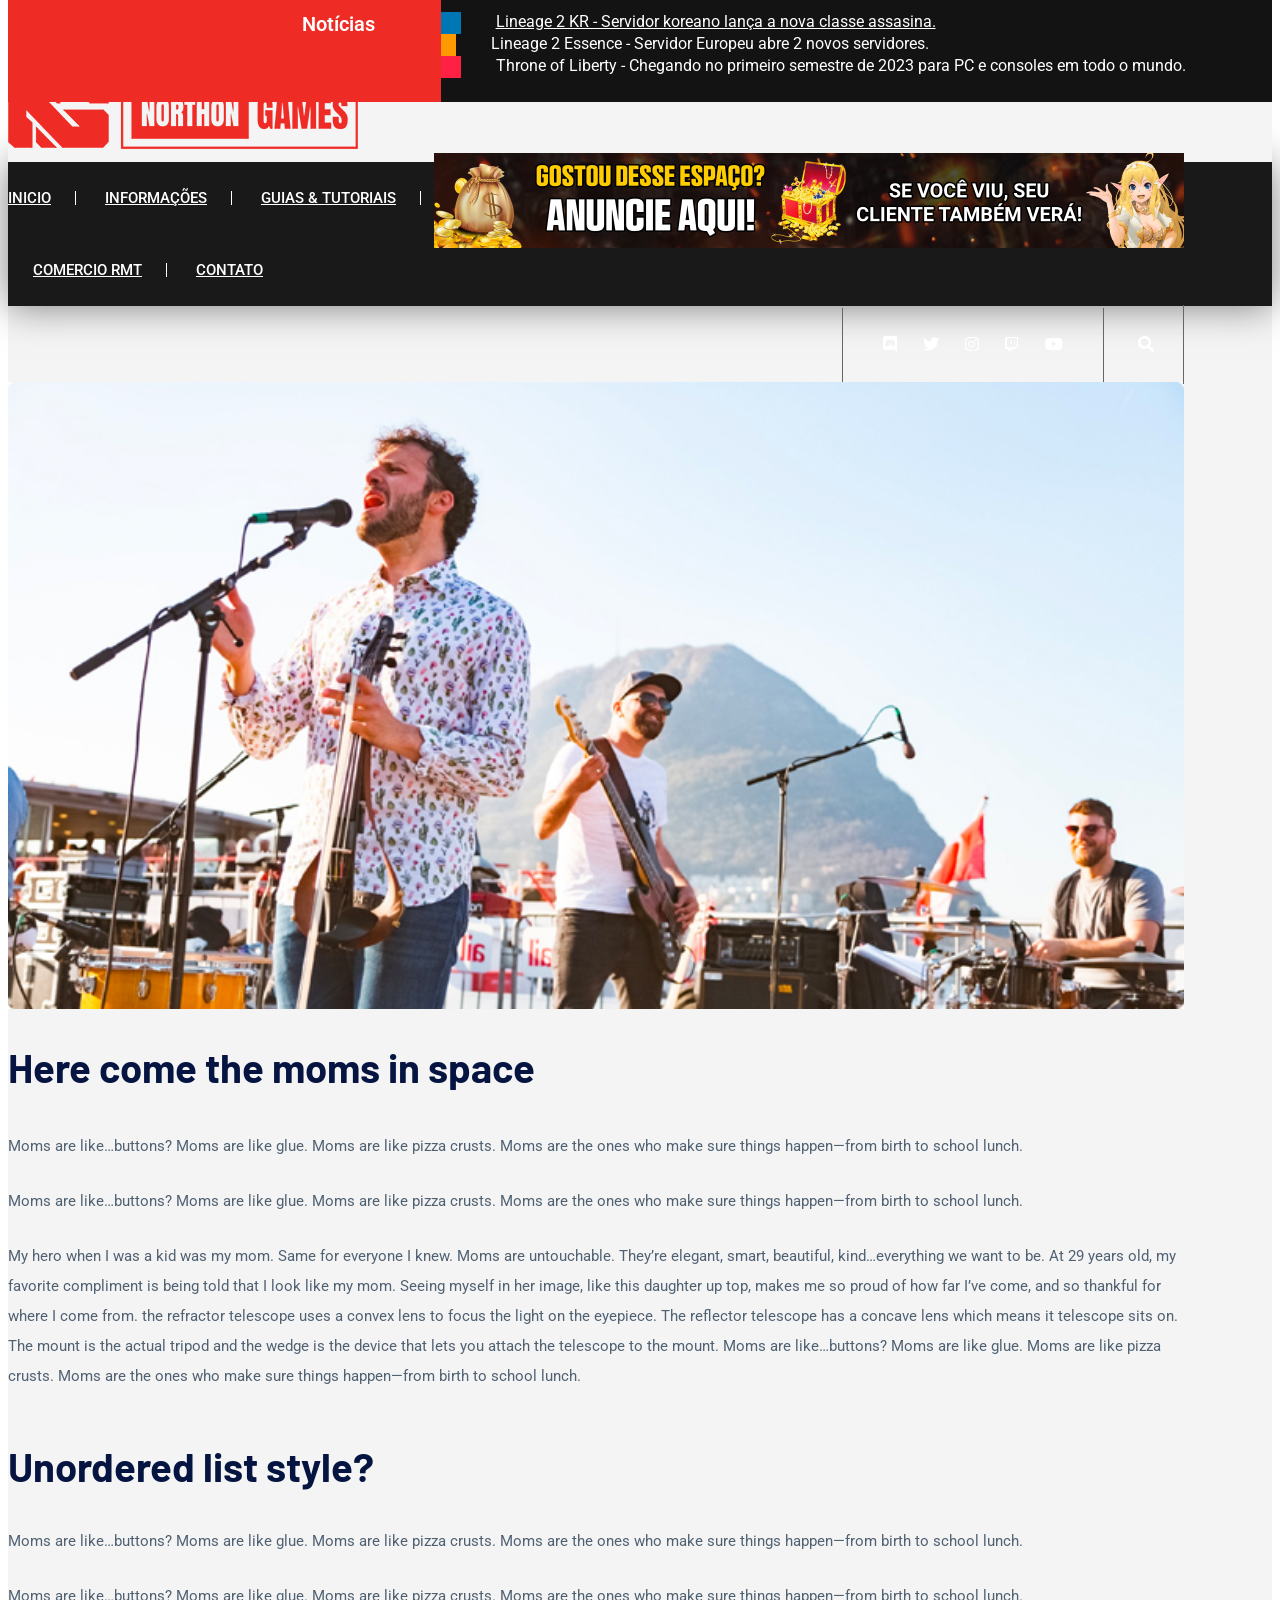
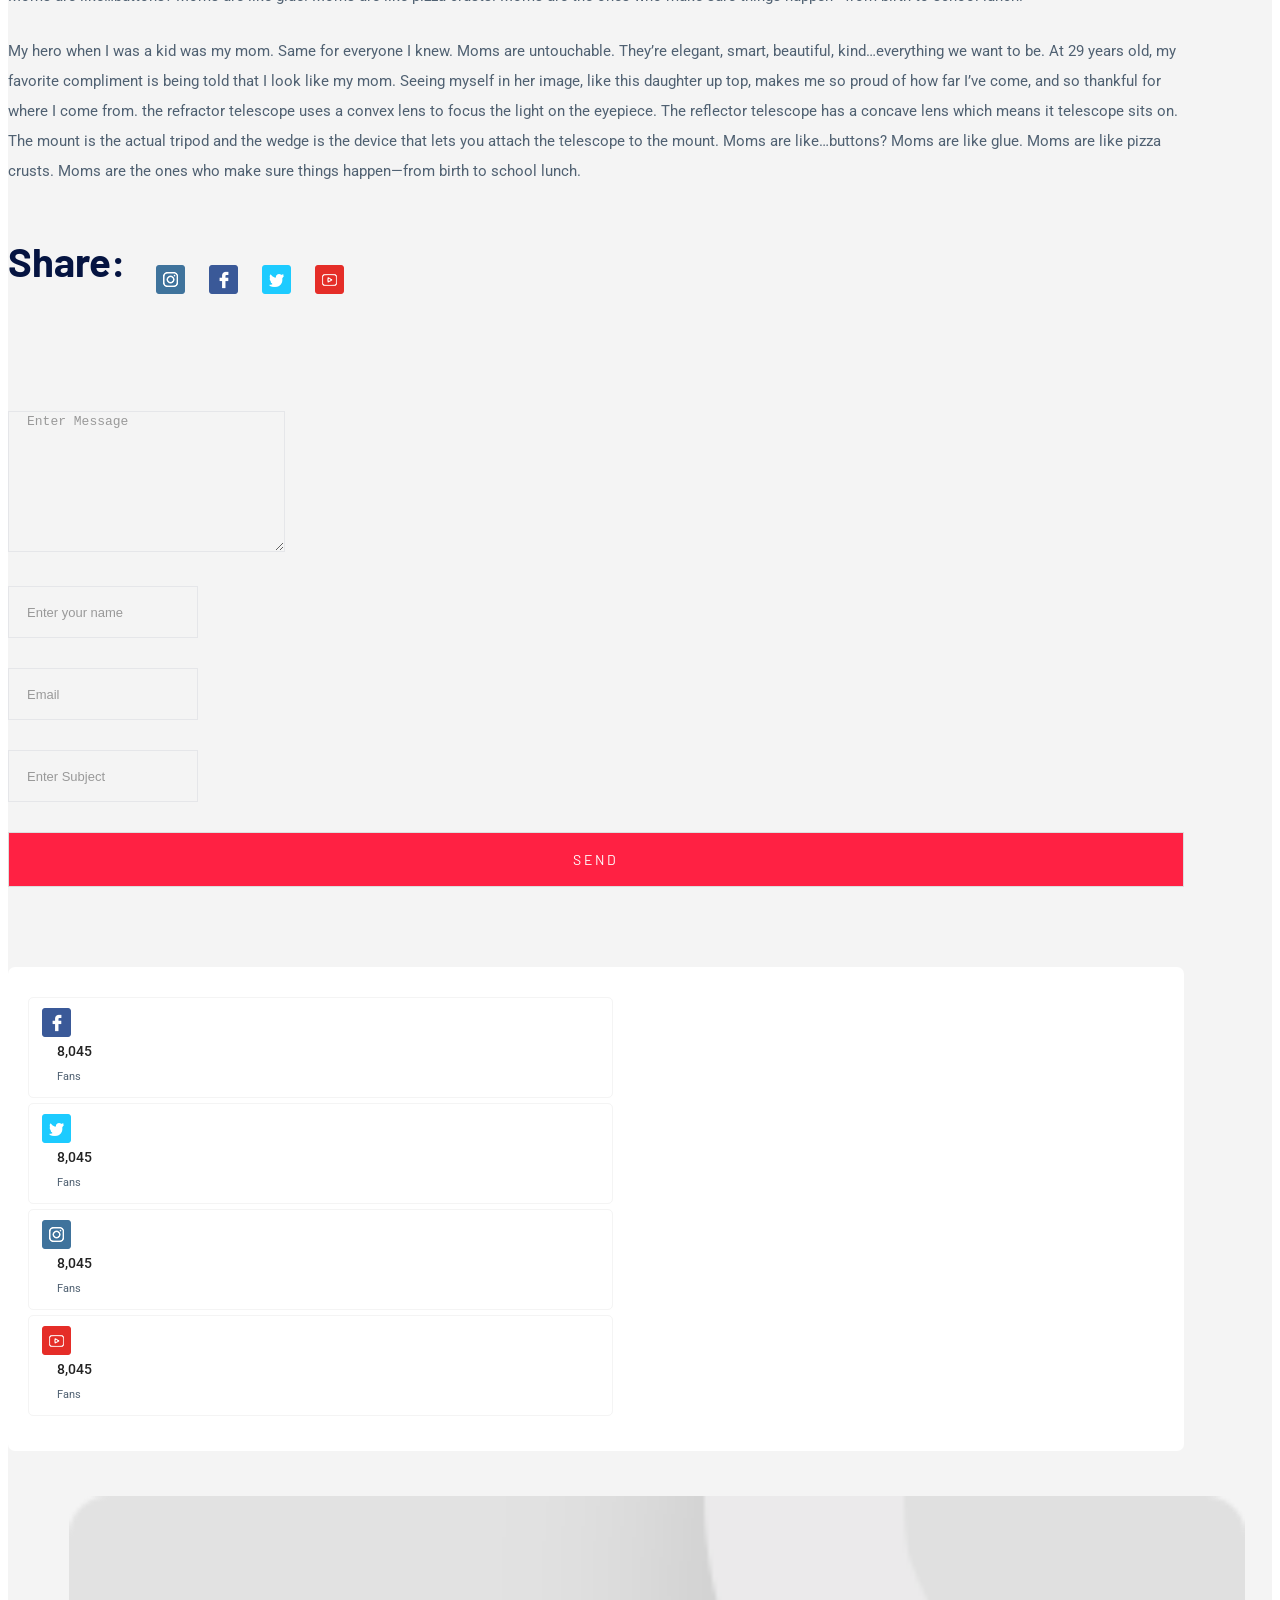
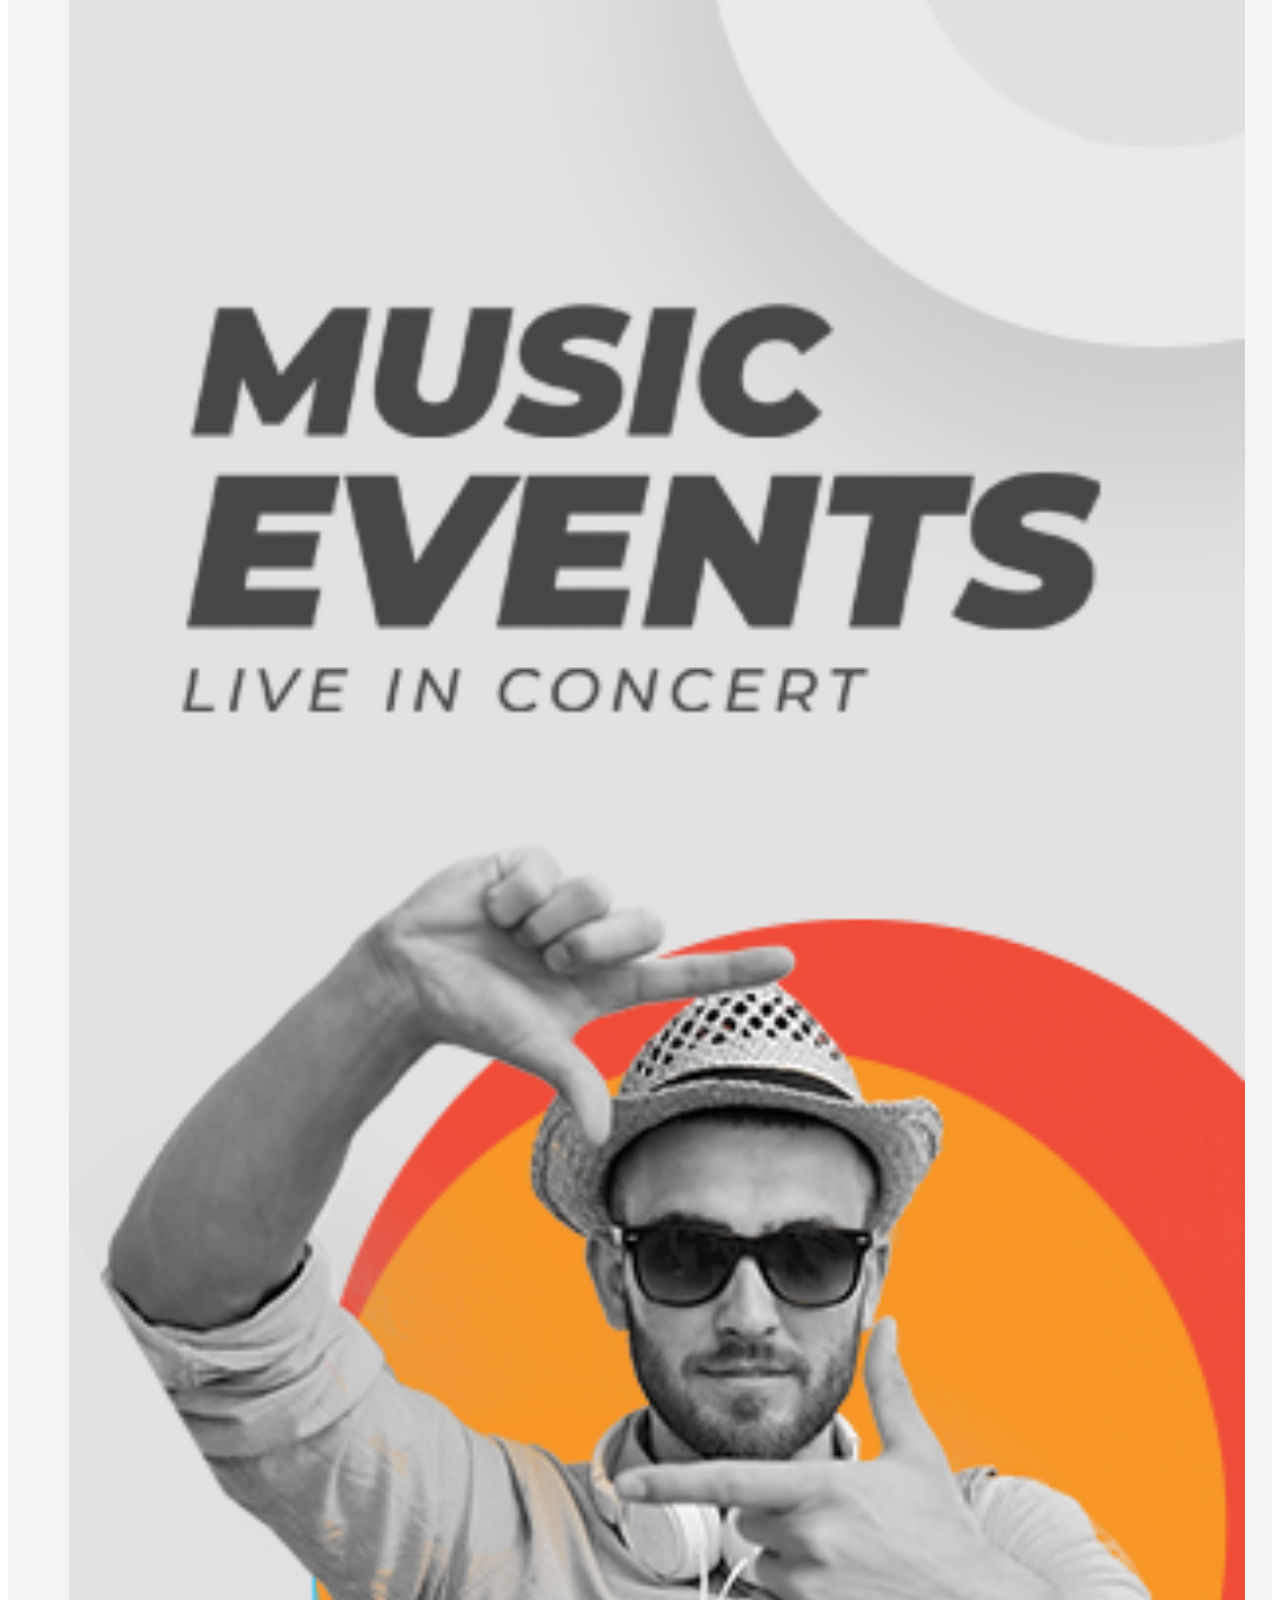
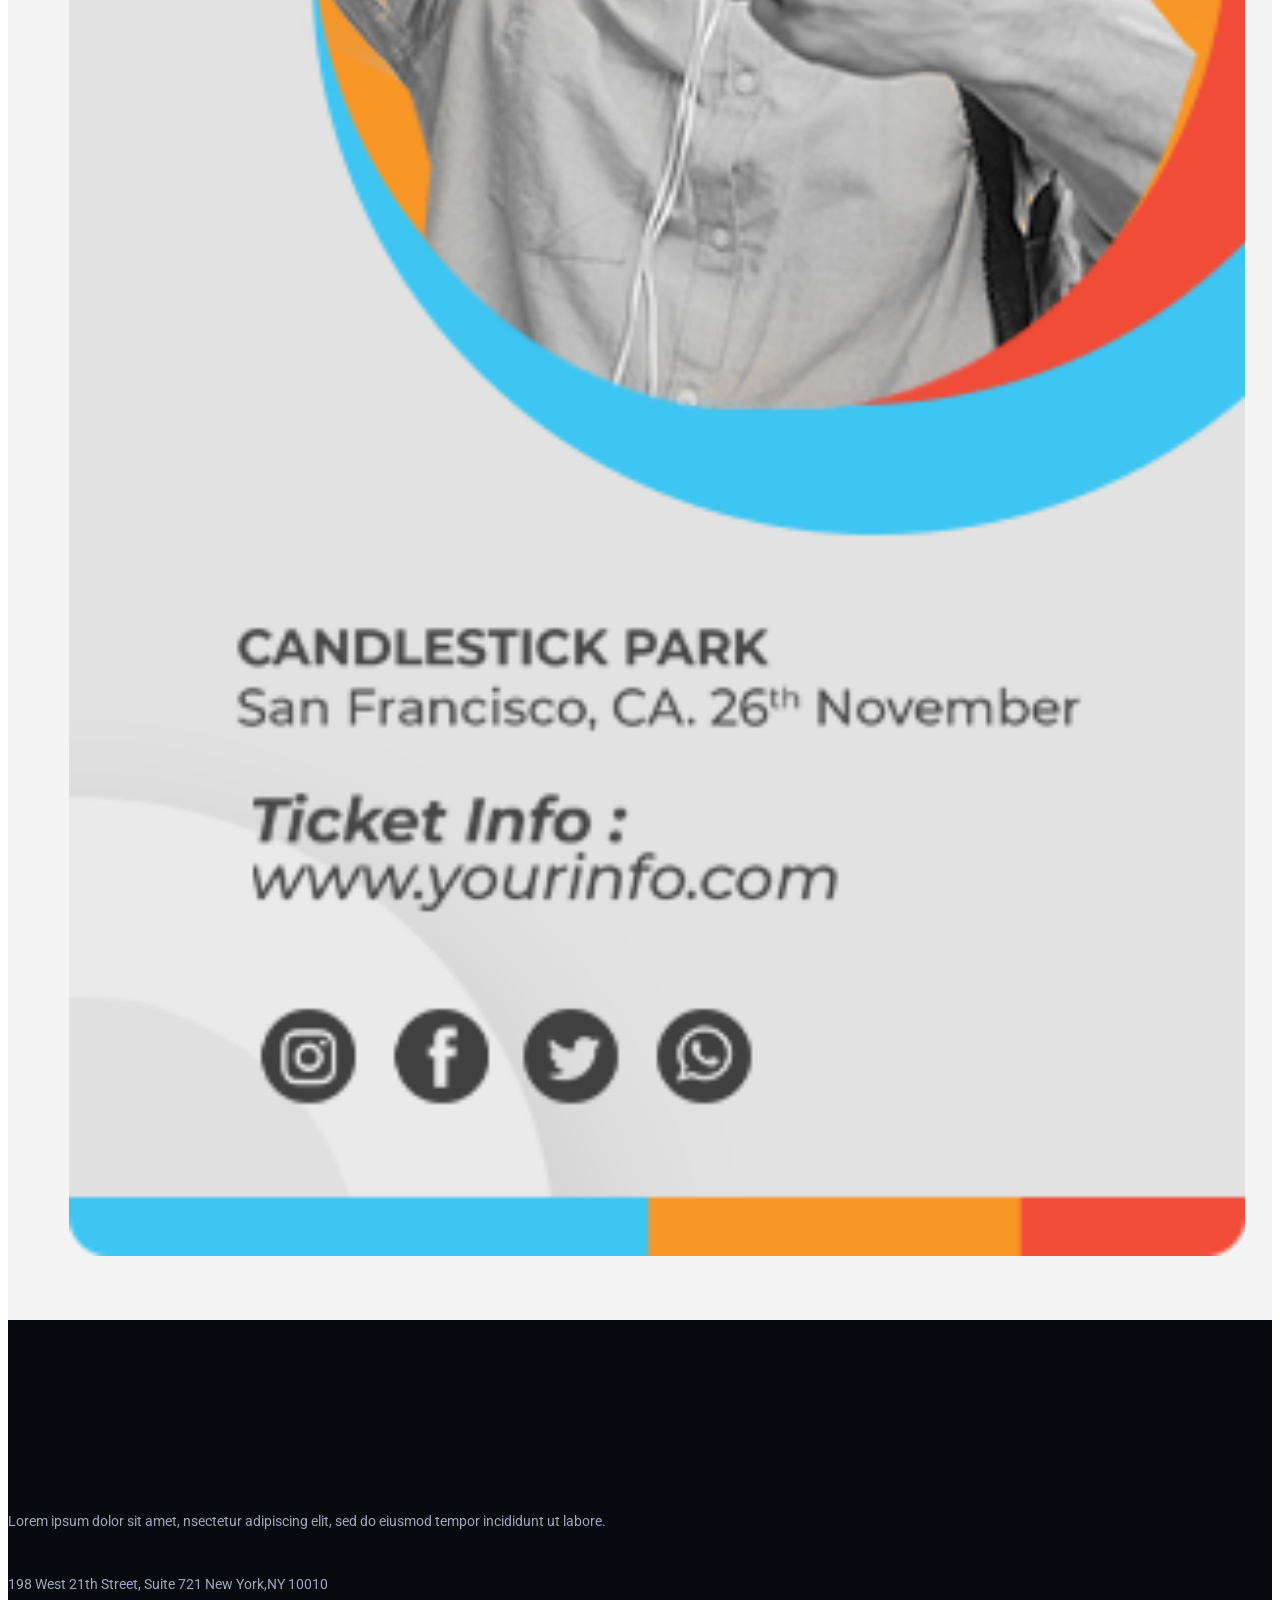
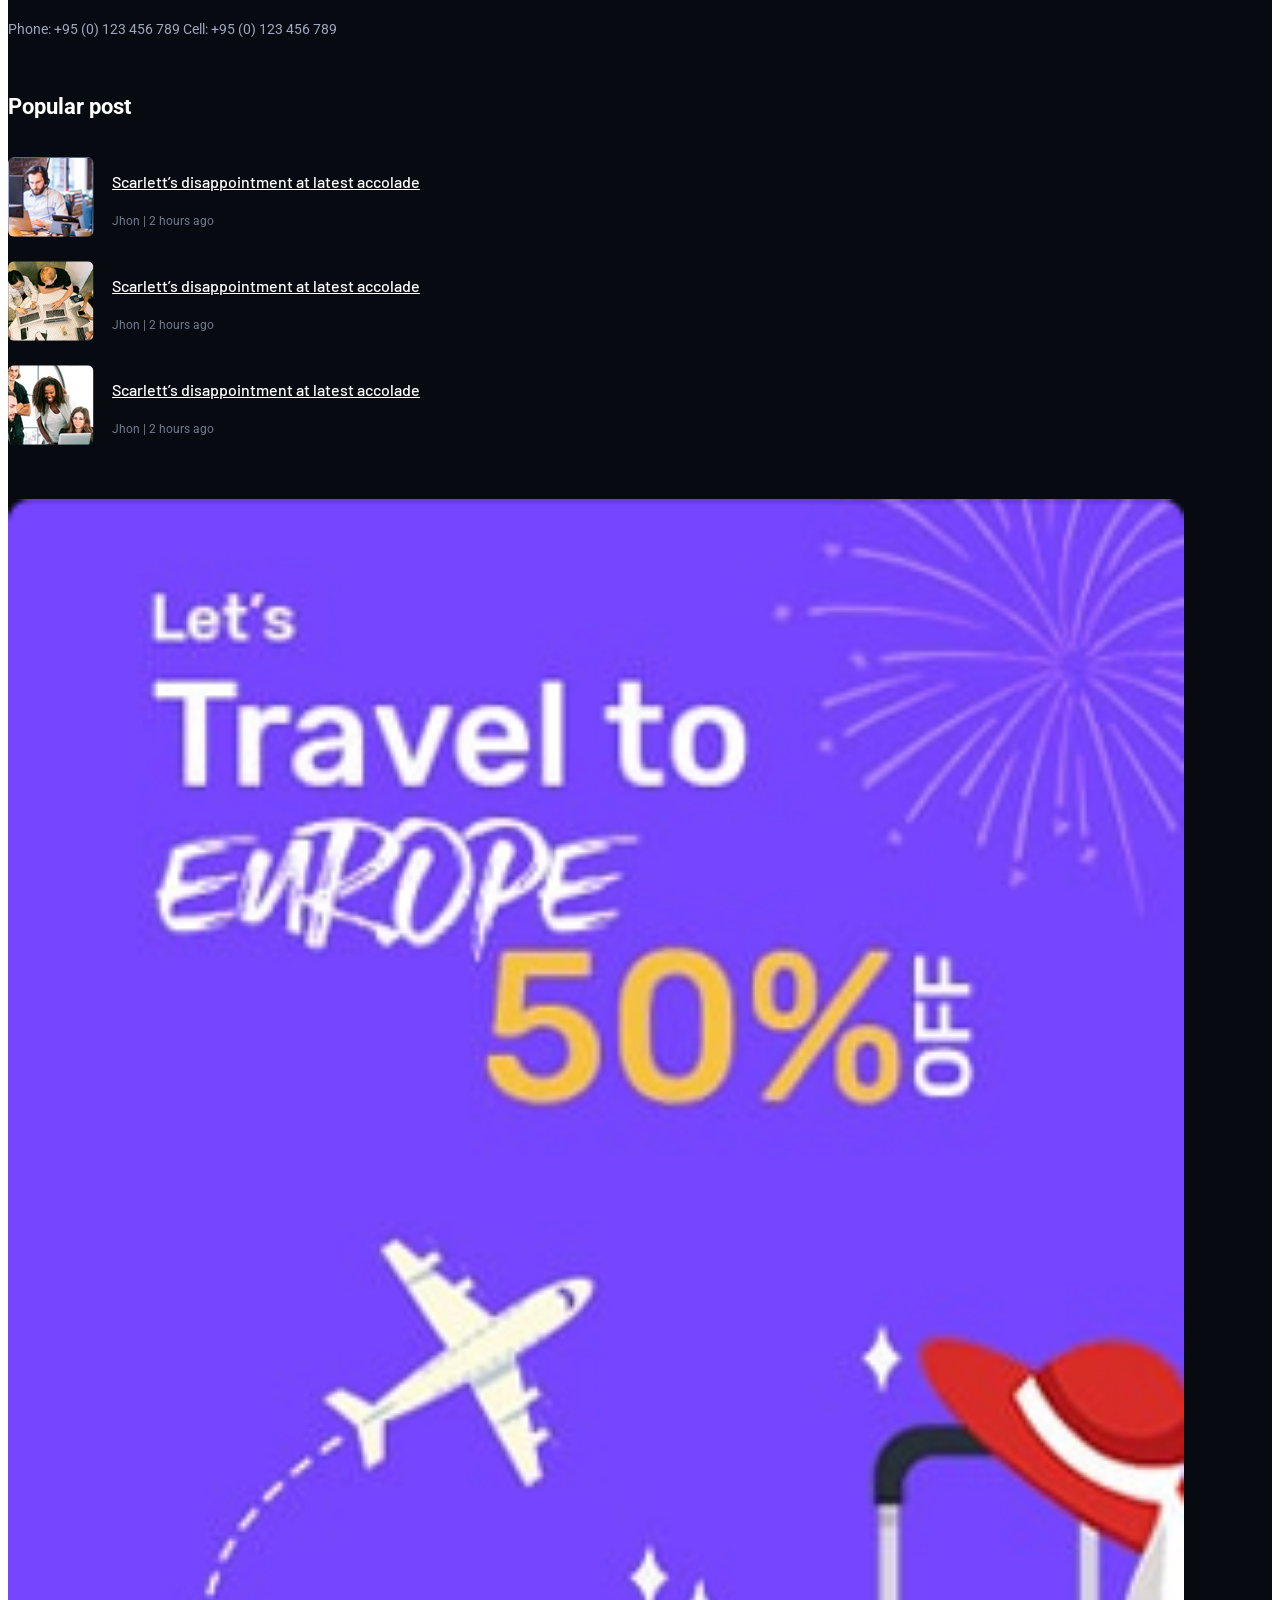
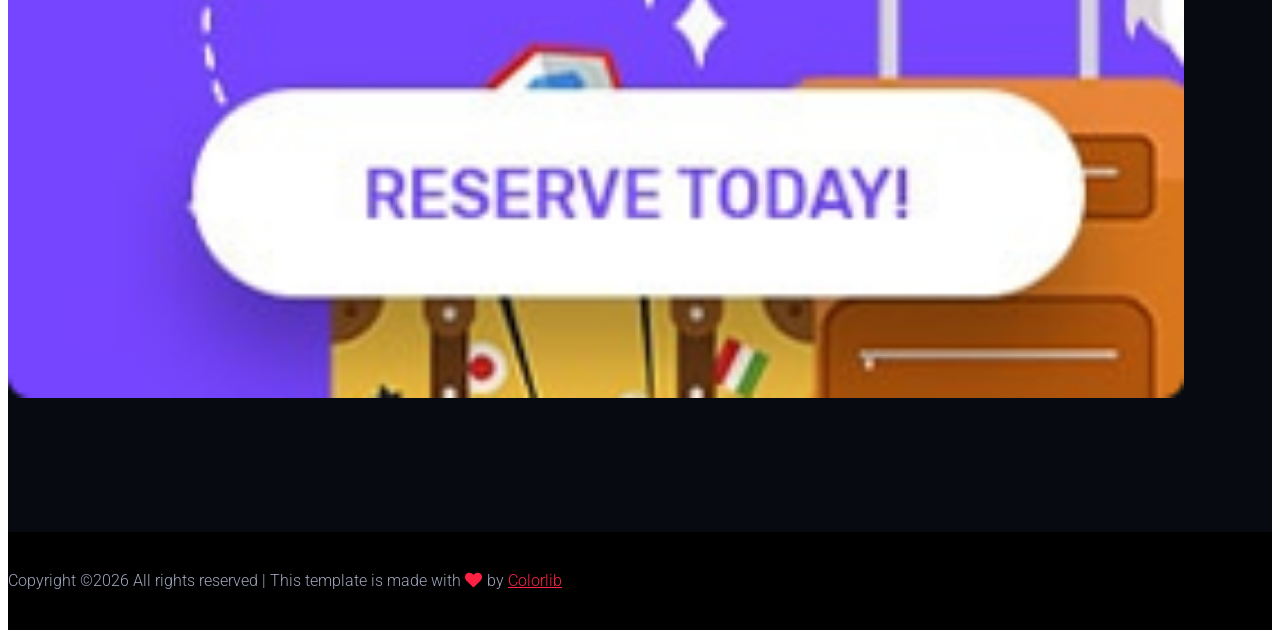
==== amazon_news.html @ 31cd8a16 "update" ====
<!doctype html>
<html class="no-js" lang="zxx">
<head>
    <meta charset="utf-8">
    <meta http-equiv="x-ua-compatible" content="ie=edge">
    <title>NorthonGames</title>
    <meta name="description" content="">
    <meta name="viewport" content="width=device-width, initial-scale=1">
    <link rel="manifest" href="site.webmanifest">
    <link rel="shortcut icon" type="image/x-icon" href="assets/img/favicon1.ico">

    <!-- CSS here -->
    <link rel="stylesheet" href="assets/css/bootstrap.min.css">
    <link rel="stylesheet" href="assets/css/owl.carousel.min.css">
    <link rel="stylesheet" href="assets/css/ticker-style.css">
    <link rel="stylesheet" href="assets/css/flaticon.css">
    <link rel="stylesheet" href="assets/css/slicknav.css">
    <link rel="stylesheet" href="assets/css/animate.min.css">
    <link rel="stylesheet" href="assets/css/magnific-popup.css">
    <link rel="stylesheet" href="assets/css/fontawesome-all.min.css">
    <link rel="stylesheet" href="assets/css/themify-icons.css">
    <link rel="stylesheet" href="assets/css/slick.css">
    <link rel="stylesheet" href="assets/css/nice-select.css">
    <link rel="stylesheet" href="assets/css/style.css">
    <link rel="stylesheet" href="assets/css/displaynews.css">
</head>

<body>   

<header> 

    <!-- Header Start -->
    <div class="header-area">
        <div class="main-header ">
             <!-- LDisplay News -->
<div class="displaynews">
	<div class="latest-news-section">
		<div class="ln-title">Notícias</div>
		<div class="news-ticker">
			<div class="news-ticker-contant">

				<div class="nt-item">
                <span class="new">NCSoft
                </span><a href="https://lineage2.plaync.com/update/history/2022/221019_update#section1-1" target="_blank">Lineage 2 KR - Servidor koreano lança a nova classe assasina.</a>
            
            </div>

				<div class="nt-item">
                <span class="strategy">4Game
                </span>Lineage 2 Essence - Servidor Europeu abre 2 novos servidores.
                 </div>

				<div class="nt-item">
                <span class="racing">Outros                    
                </span>Throne of Liberty - Chegando no primeiro semestre de 2023 para PC e consoles em todo o mundo. </div>
			</div>
		</div>
	</div>
	</div>
	<!-- Latest news section end -->
    <br><br>
    
            <div class="header-top black-bg d-none d-sm-block">
                <div class="container">
                    <div class="col-xl-12">
                        <div class="row d-flex justify-content-between align-items-center">
                            <div class="header-info-left">                    

                            </div>
                            <div class="header-info-right">
                                
                            </div>
                        </div>
                    </div>
                </div>
            </div>
            <div class="header-mid gray-bg">
                <div class="container">
                    <div class="row d-flex align-items-center">
                        <!-- Logo -->
                        <div class="col-xl-3 col-lg-3 col-md-3 d-none d-md-block">
                            <div class="logo">
                                <a href="index.html"><img src="assets/img/logo/logo.png" alt=""></a>
                            </div>
                        </div>
                        <div class="col-xl-9 col-lg-9 col-md-9">
                            <div class="header-banner f-right ">
                                <img src="assets/img/gallery/header_card.png" alt="">
                            </div>
                        </div>
                    </div>
                </div>
            </div>
            <div class="header-bottom header-sticky">
                <div class="container">
                    <div class="row align-items-center">
                        <div class="col-xl-8 col-lg-8 col-md-12 header-flex">
                            <!-- sticky -->
                            <div class="sticky-logo">
                                <a href="index.html"><img src="assets/img/logo/logo.png" alt=""></a>
                            </div>
                            <!-- Main-menu -->
                            <div class="main-menu d-none d-md-block">
                                <nav>                  
                                    <ul id="navigation">
                                        <li><a href="index.html">INICIO</a></li>
                                        <li><a href="#informacoes">INFORMAÇÕES</a></li>

                                        <li><a href="latest_news.html">Guias & Tutoriais</a>
                                            <ul class="submenu">
                                                <li><a href="blog.html">ADEN - NA</a></li>
                                                <li><a href="blog_details.html">ESSENCE - EU</a></li>
                                                
                                            </ul>
                                        </li>

                                        <li><a href="#">COMERCIO RMT</a>
                                            <ul class="submenu">
                                                <li><a href="blog.html">SERVIDOR - NA</a></li>
                                                <li><a href="blog_details.html">SERVIDOR - EU</a></li>
                                                <li><a href="elements.html">OUTROS JOGOS</a></li>
                                            </ul>
                                        </li>
                                        <li><a href="contact.html">CONTATO</a></li>
                                    </ul>
                                </nav>
                            </div>
                        </div>             
                        <div class="col-xl-4 col-lg-4 col-md-4">
                            <div class="header-right f-right d-none d-lg-block">
                                <!-- Heder social -->
                                <ul class="header-social">   
                                    <li><a href="https://discord.gg/KXCU8fYH" target="_blank" title="Discord"><i class="fab fa-discord"></i></a></li>

                                    <li><a href="https://twitter.com/nortonlivegames" target="_blank" title="Twitter"><i class="fab fa-twitter"></i></a></li>
                                    <li><a href="https://www.instagram.com/northon_games/" target="_blank" title="Instagram"><i class="fab fa-instagram"></i></a></li>

                                    <li><a href="https://www.twitch.tv/northongames" target="_blank" title="Twitch"><i class="fab  fa-twitch"></i></a></li>
                                    <li> <a href="https://www.youtube.com/@northongames" target="_blank" title="YouTube"><i class="fab fa-youtube"></i></a></li>
                                </ul>
                                <!-- Search Nav -->
                                <div class="nav-search search-switch">
                                    <i class="fa fa-search" title="Busca Desativada"></i>
                                </div>
                            </div>
                        </div>
                        <!-- Mobile Menu -->
                        <div class="col-12">
                            <div class="mobile_menu d-block d-md-none"></div>
                        </div>
                    </div>
                </div>
            </div>
        </div>
    </div>
    <!-- Header End -->
</header>
<main>
    <!-- About US Start -->
    <div class="about-area2 gray-bg pt-60 pb-60">
        <div class="container">
                <div class="row">
                    <div class="col-lg-8">
                        <!-- Trending Tittle -->
                        <div class="about-right mb-90">
                            <div class="about-img">
                                <img src="assets/img/trending/trending_top.jpg" alt="">
                            </div>
                            <div class="heading-news mb-30 pt-30">
                                <h3>Here come the moms in space</h3>
                            </div>
                            <div class="about-prea">
                                <p class="about-pera1 mb-25">Moms are like…buttons? Moms are like glue. Moms are like pizza crusts. Moms are the ones who make sure things happen—from birth to school lunch.</p>
                                <p class="about-pera1 mb-25">Moms are like…buttons? Moms are like glue. Moms are like pizza crusts. Moms are the ones who make sure things happen—from birth to school lunch.</p>
                                <p class="about-pera1 mb-25">
                                    My hero when I was a kid was my mom. Same for everyone I knew. Moms are untouchable. They’re elegant, smart, beautiful, kind…everything we want to be. At 29 years old, my favorite compliment is being told that I look like my mom. Seeing myself in her image, like this daughter up top, makes me so proud of how far I’ve come, and so thankful for where I come from.
                                    the refractor telescope uses a convex lens to focus the light on the eyepiece.
                                    The reflector telescope has a concave lens which means it telescope sits on. The mount is the actual tripod and the wedge is the device that lets you attach the telescope to the mount.
                                    Moms are like…buttons? Moms are like glue. Moms are like pizza crusts. Moms are the ones who make sure things happen—from birth to school lunch.</p>
                            </div> 
                            <div class="section-tittle mb-30 pt-30">
                                <h3>Unordered list style?</h3>
                            </div>
                            <div class="about-prea">
                                <p class="about-pera1 mb-25">Moms are like…buttons? Moms are like glue. Moms are like pizza crusts. Moms are the ones who make sure things happen—from birth to school lunch.</p>
                                <p class="about-pera1 mb-25">Moms are like…buttons? Moms are like glue. Moms are like pizza crusts. Moms are the ones who make sure things happen—from birth to school lunch.</p>
                                <p class="about-pera1 mb-25">
                                    My hero when I was a kid was my mom. Same for everyone I knew. Moms are untouchable. They’re elegant, smart, beautiful, kind…everything we want to be. At 29 years old, my favorite compliment is being told that I look like my mom. Seeing myself in her image, like this daughter up top, makes me so proud of how far I’ve come, and so thankful for where I come from.
                                    the refractor telescope uses a convex lens to focus the light on the eyepiece.
                                    The reflector telescope has a concave lens which means it telescope sits on. The mount is the actual tripod and the wedge is the device that lets you attach the telescope to the mount.
                                    Moms are like…buttons? Moms are like glue. Moms are like pizza crusts. Moms are the ones who make sure things happen—from birth to school lunch.</p>
                            </div>
                            <div class="social-share pt-30">
                                <div class="section-tittle">
                                    <h3 class="mr-20">Share:</h3>
                                    <ul>
                                        <li><a href="#"><img src="assets/img/news/icon-ins.png" alt=""></a></li>
                                        <li><a href="#"><img src="assets/img/news/icon-fb.png" alt=""></a></li>
                                        <li><a href="#"><img src="assets/img/news/icon-tw.png" alt=""></a></li>
                                        <li><a href="#"><img src="assets/img/news/icon-yo.png" alt=""></a></li>
                                    </ul>
                                </div>
                            </div>
                        </div>
                        <!-- From -->
                        <div class="row">
                            <div class="col-lg-8">
                                <form class="form-contact contact_form mb-80" action="contact_process.php" method="post" id="contactForm" novalidate="novalidate">
                                    <div class="row">
                                        <div class="col-12">
                                            <div class="form-group">
                                                <textarea class="form-control w-100 error" name="message" id="message" cols="30" rows="9" onfocus="this.placeholder = ''" onblur="this.placeholder = 'Enter Message'" placeholder="Enter Message"></textarea>
                                            </div>
                                        </div>
                                        <div class="col-sm-6">
                                            <div class="form-group">
                                                <input class="form-control error" name="name" id="name" type="text" onfocus="this.placeholder = ''" onblur="this.placeholder = 'Enter your name'" placeholder="Enter your name">
                                            </div>
                                        </div>
                                        <div class="col-sm-6">
                                            <div class="form-group">
                                                <input class="form-control error" name="email" id="email" type="email" onfocus="this.placeholder = ''" onblur="this.placeholder = 'Enter email address'" placeholder="Email">
                                            </div>
                                        </div>
                                        <div class="col-12">
                                            <div class="form-group">
                                                <input class="form-control error" name="subject" id="subject" type="text" onfocus="this.placeholder = ''" onblur="this.placeholder = 'Enter Subject'" placeholder="Enter Subject">
                                            </div>
                                        </div>
                                    </div>
                                    <div class="form-group mt-3">
                                        <button type="submit" class="button button-contactForm boxed-btn boxed-btn2">Send</button>
                                    </div>
                                </form>
                            </div>
                        </div>
                    </div>
                    <div class="col-lg-4">
                        <!-- Flow Socail -->
                        <div class="single-follow mb-45">
                            <div class="single-box">
                                <div class="follow-us d-flex align-items-center">
                                    <div class="follow-social">
                                        <a href="#"><img src="assets/img/news/icon-fb.png" alt=""></a>
                                    </div>
                                    <div class="follow-count">  
                                        <span>8,045</span>
                                        <p>Fans</p>
                                    </div>
                                </div> 
                                <div class="follow-us d-flex align-items-center">
                                    <div class="follow-social">
                                        <a href="#"><img src="assets/img/news/icon-tw.png" alt=""></a>
                                    </div>
                                    <div class="follow-count">
                                        <span>8,045</span>
                                        <p>Fans</p>
                                    </div>
                                </div>
                                    <div class="follow-us d-flex align-items-center">
                                    <div class="follow-social">
                                        <a href="#"><img src="assets/img/news/icon-ins.png" alt=""></a>
                                    </div>
                                    <div class="follow-count">
                                        <span>8,045</span>
                                        <p>Fans</p>
                                    </div>
                                </div>
                                <div class="follow-us d-flex align-items-center">
                                    <div class="follow-social">
                                        <a href="#"><img src="assets/img/news/icon-yo.png" alt=""></a>
                                    </div>
                                    <div class="follow-count">
                                        <span>8,045</span>
                                        <p>Fans</p>
                                    </div>
                                </div>
                            </div>
                        </div>
                        <!-- New Poster -->
                        <div class="news-poster d-none d-lg-block">
                            <img src="assets/img/news/news_card.jpg" alt="">
                        </div>
                    </div>
                </div>
        </div>
    </div>
    <!-- About US End -->
</main>
<footer>
    <!-- Footer Start-->
    <div class="footer-main footer-bg">
        <div class="footer-area footer-padding">
            <div class="container">
                <div class="row d-flex justify-content-between">
                    <div class="col-xl-3 col-lg-3 col-md-5 col-sm-8">
                        <div class="single-footer-caption mb-50">
                            <div class="single-footer-caption mb-30">
                                <!-- logo -->
                                <div class="footer-logo">
                                    <a href="index.html"><img src="assets/img/logo/logo2_footer.png" alt=""></a>
                                </div>
                                <div class="footer-tittle">
                                    <div class="footer-pera">
                                        <p class="info1">Lorem ipsum dolor sit amet, nsectetur adipiscing elit, sed do eiusmod tempor incididunt ut labore.</p>
                                        <p class="info2">198 West 21th Street, Suite 721 New York,NY 10010</p>
                                        <p class="info2">Phone: +95 (0) 123 456 789 Cell: +95 (0) 123 456 789</p>
                                </div>
                                </div>
                            </div>
                        </div>
                    </div>
                    <div class="col-xl-4 col-lg-4 col-md-5 col-sm-7">
                        <div class="single-footer-caption mb-50">
                            <div class="footer-tittle">
                                <h4>Popular post</h4>
                            </div>
                            <!-- Popular post -->
                            <div class="whats-right-single mb-20">
                                <div class="whats-right-img">
                                    <img src="assets/img/gallery/footer_post1.png" alt="">
                                </div>
                                <div class="whats-right-cap">
                                    <h4><a href="details.html">Scarlett’s disappointment at latest accolade</a></h4>
                                    <p>Jhon  |  2 hours ago</p> 
                                </div>
                            </div>
                            <!-- Popular post -->
                            <div class="whats-right-single mb-20">
                                <div class="whats-right-img">
                                    <img src="assets/img/gallery/footer_post2.png" alt="">
                                </div>
                                <div class="whats-right-cap">
                                    <h4><a href="details.html">Scarlett’s disappointment at latest accolade</a></h4>
                                    <p>Jhon  |  2 hours ago</p> 
                                </div>
                            </div>
                            <!-- Popular post -->
                            <div class="whats-right-single mb-20">
                                <div class="whats-right-img">
                                    <img src="assets/img/gallery/footer_post3.png" alt="">
                                </div>
                                <div class="whats-right-cap">
                                    <h4><a href="details.html">Scarlett’s disappointment at latest accolade</a></h4>
                                    <p>Jhon  |  2 hours ago</p> 
                                </div>
                            </div>
                        </div>
                    </div>
                    <div class="col-xl-3 col-lg-3 col-md-5 col-sm-7">
                        <div class="single-footer-caption mb-50">
                            <div class="banner">
                                <img src="assets/img/gallery/body_card4.png" alt="">
                            </div>
                        </div>
                    </div>
                </div>
            </div>
        </div>
        <!-- footer-bottom aera -->
        <div class="footer-bottom-area footer-bg">
            <div class="container">
                <div class="footer-border">
                        <div class="row d-flex align-items-center">
                            <div class="col-xl-12 ">
                                <div class="footer-copy-right text-center">
                                    <p><!-- Link back to Colorlib can't be removed. Template is licensed under CC BY 3.0. -->
  Copyright &copy;<script>document.write(new Date().getFullYear());</script> All rights reserved | This template is made with <i class="fa fa-heart" aria-hidden="true"></i> by <a href="https://colorlib.com" target="_blank">Colorlib</a>
  <!-- Link back to Colorlib can't be removed. Template is licensed under CC BY 3.0. --></p>
                                </div>
                            </div>
                        </div>
                </div>
            </div>
        </div>
    </div>
    <!-- Footer End-->
</footer>
<!-- Search model Begin -->
<div class="search-model-box">
    <div class="d-flex align-items-center h-100 justify-content-center">
        <div class="search-close-btn">+</div>
        <form class="search-model-form">
            <input type="text" id="search-input" placeholder="Searching key.....">
        </form>
    </div>
</div>
<!-- Search model end -->

<!-- JS here -->

    <script src="./assets/js/vendor/modernizr-3.5.0.min.js"></script>
    <!-- Jquery, Popper, Bootstrap -->
    <script src="./assets/js/vendor/jquery-1.12.4.min.js"></script>
    <script src="./assets/js/popper.min.js"></script>
    <script src="./assets/js/bootstrap.min.js"></script>
    <!-- Jquery Mobile Menu -->
    <script src="./assets/js/jquery.slicknav.min.js"></script>

    <!-- Jquery Slick , Owl-Carousel Plugins -->
    <script src="./assets/js/owl.carousel.min.js"></script>
    <script src="./assets/js/slick.min.js"></script>
    <!-- Date Picker -->
    <script src="./assets/js/gijgo.min.js"></script>
    <!-- One Page, Animated-HeadLin -->
    <script src="./assets/js/wow.min.js"></script>
    <script src="./assets/js/animated.headline.js"></script>
    <script src="./assets/js/jquery.magnific-popup.js"></script>

    <!-- Scrollup, nice-select, sticky -->
    <script src="./assets/js/jquery.scrollUp.min.js"></script>
    <script src="./assets/js/jquery.nice-select.min.js"></script>
    <script src="./assets/js/jquery.sticky.js"></script>
    
    <!-- contact js -->
    <script src="./assets/js/contact.js"></script>
    <script src="./assets/js/jquery.form.js"></script>
    <script src="./assets/js/jquery.validate.min.js"></script>
    <script src="./assets/js/mail-script.js"></script>
    <script src="./assets/js/jquery.ajaxchimp.min.js"></script>
    
    <!-- Jquery Plugins, main Jquery -->	
    <script src="./assets/js/plugins.js"></script>
    <script src="./assets/js/main.js"></script>
    
</body>
</html>
---- assets/css/ticker-style.css ----
/* Ticker Styling */
.ticker-wrapper.has-js {
    margin: 0;
    padding: 0;
    width: 780px;
    height: 32px;
    display: block;
    -webkit-border-radius: 15px;
    -moz-border-radius: 15px;
    border-radius: 15px;
    background-color:inherit;
    font-size: inherit;
}
.ticker {
    width: 710px;
    height: 23px;
    display: block;
    position: relative;
    overflow: hidden;
    background-color: #fff;
    @media #{$xs}{
        width: 200px;
    }
}
.ticker-title {
padding-top: 9px;
color: #990000;
font-weight: bold;
background-color: #fff;
text-transform: capitalize;
}
.ticker-content {
    margin: 0px;
    /* padding-top: 9px; */
    position: absolute;
    color: #506172;
    font-weight: normal;
    background-color: #fff;
    overflow: hidden;
    white-space: nowrap;
    font-family: "Roboto",sans-serif;
    font-size: 16px;
}
.ticker-content:focus {
 none;
}
.ticker-content a {
text-decoration: none;
color: #1F527B;
}
.ticker-content a:hover {
text-decoration: underline;
color: #0D3059;
}
.ticker-swipe {
padding-top: 9px;
position: absolute;
top: 0px;
background-color: #fff;
display: block;
width: 800px;
height: 23px;
}
.ticker-swipe span {
margin-left: 1px;
background-color: #fff;
border-bottom: 1px solid #1F527B;
height: 12px;
width: 7px;
display: block;
}
.ticker-controls {
padding: 8px 0px 0px 0px;
list-style-type: none;
float: left;
}
.ticker-controls li {
padding: 0px;
margin-left: 5px;
float: left;
cursor: pointer;
height: 16px;
width: 16px;
display: block;
}

.ticker-controls li.jnt-play-pause {
background-image: url('../images/controls.png');
background-position: 32px 16px;
}
.ticker-controls li.jnt-play-pause.over {
background-position: 32px 32px;
}
.ticker-controls li.jnt-play-pause.down {
background-position: 32px 0px;
}
.ticker-controls li.jnt-play-pause.paused {
background-image: url('../images/controls.png');
background-position: 48px 16px;
}
.ticker-controls li.jnt-play-pause.paused.over {
background-position: 48px 32px;
}
.ticker-controls li.jnt-play-pause.paused.down {
background-position: 48px 0px;
}
.ticker-controls li.jnt-prev {
background-image: url('../images/controls.png');
background-position: 0px 16px;
}
.ticker-controls li.jnt-prev.over {
background-position: 0px 32px;
}
.ticker-controls li.jnt-prev.down {
background-position: 0px 0px;
}
.ticker-controls li.jnt-next {
background-image: url('../images/controls.png');
background-position: 16px 16px;
}
.ticker-controls li.jnt-next.over {
background-position: 16px 32px;
}
.ticker-controls li.jnt-next.down {
background-position: 16px 0px;
}
.js-hidden {
display: none;
}
.no-js-news {
padding: 10px 0px 0px 45px;
color: #fff;
}
.left .ticker-swipe {
/*left: 80px;*/
}
.left .ticker-controls, .left .ticker-content, .left .ticker-title, .left .ticker {
float: left;
}
.left .ticker-controls {
padding-left: 6px;
}
.right .ticker-swipe {
/*right: 80px;*/
}
.right .ticker-controls, .right .ticker-content, .right .ticker-title, .right .ticker {
float: right;
}
.right .ticker-controls {
padding-right: 6px;
}
---- assets/css/flaticon.css ----
/*
  	Flaticon icon font: Flaticon
  	Creation date: 12/04/2020 09:42
  	*/

@font-face {
  font-family: "Flaticon";
  src: url("../fonts/Flaticon.eot");
  src: url("../fonts/Flaticon.eot?#iefix") format("embedded-opentype"),
       url("../fonts/Flaticon.woff2") format("woff2"),
       url("../fonts/Flaticon.woff") format("woff"),
       url("../fonts/Flaticon.ttf") format("truetype"),
       url("../fonts/Flaticon.svg#Flaticon") format("svg");
  font-weight: normal;
  font-style: normal;
}

@media screen and (-webkit-min-device-pixel-ratio:0) {
  @font-face {
    font-family: "Flaticon";
    src: url("../fonts/Flaticon.svg#Flaticon") format("svg");
  }
}

[class^="flaticon-"]:before, [class*=" flaticon-"]:before,
[class^="flaticon-"]:after, [class*=" flaticon-"]:after {   
  font-family: Flaticon;
font-style: normal;
}

.flaticon-energy:before { content: "\f100"; }
.flaticon-calendar:before { content: "\f101"; }
.flaticon-play-button:before { content: "\f102"; }
---- assets/css/themify-icons.css ----
@font-face {
	font-family: 'themify';
	src:url('../fonts/themify.eot?-fvbane');


	src:url('../fonts/themify.eot?#iefix-fvbane') format('embedded-opentype'),
		url('../fonts/themify.woff?-fvbane') format('woff'),
		url('../fonts/themify.ttf?-fvbane') format('truetype'),
		url('../fonts/themify.svg?-fvbane#themify') format('svg');
	font-weight: normal;
	font-style: normal;
}

[class^="ti-"], [class*=" ti-"] {
	font-family: 'themify';
	speak: none;
	font-style: normal;
	font-weight: normal;
	font-variant: normal;
	text-transform: none;
	line-height: 1;

	/* Better Font Rendering =========== */
	-webkit-font-smoothing: antialiased;
	-moz-osx-font-smoothing: grayscale;
}

.ti-wand:before {
	content: "\e600";
}
.ti-volume:before {
	content: "\e601";
}
.ti-user:before {
	content: "\e602";
}
.ti-unlock:before {
	content: "\e603";
}
.ti-unlink:before {
	content: "\e604";
}
.ti-trash:before {
	content: "\e605";
}
.ti-thought:before {
	content: "\e606";
}
.ti-target:before {
	content: "\e607";
}
.ti-tag:before {
	content: "\e608";
}
.ti-tablet:before {
	content: "\e609";
}
.ti-star:before {
	content: "\e60a";
}
.ti-spray:before {
	content: "\e60b";
}
.ti-signal:before {
	content: "\e60c";
}
.ti-shopping-cart:before {
	content: "\e60d";
}
.ti-shopping-cart-full:before {
	content: "\e60e";
}
.ti-settings:before {
	content: "\e60f";
}
.ti-search:before {
	content: "\e610";
}
.ti-zoom-in:before {
	content: "\e611";
}
.ti-zoom-out:before {
	content: "\e612";
}
.ti-cut:before {
	content: "\e613";
}
.ti-ruler:before {
	content: "\e614";
}
.ti-ruler-pencil:before {
	content: "\e615";
}
.ti-ruler-alt:before {
	content: "\e616";
}
.ti-bookmark:before {
	content: "\e617";
}
.ti-bookmark-alt:before {
	content: "\e618";
}
.ti-reload:before {
	content: "\e619";
}
.ti-plus:before {
	content: "\e61a";
}
.ti-pin:before {
	content: "\e61b";
}
.ti-pencil:before {
	content: "\e61c";
}
.ti-pencil-alt:before {
	content: "\e61d";
}
.ti-paint-roller:before {
	content: "\e61e";
}
.ti-paint-bucket:before {
	content: "\e61f";
}
.ti-na:before {
	content: "\e620";
}
.ti-mobile:before {
	content: "\e621";
}
.ti-minus:before {
	content: "\e622";
}
.ti-medall:before {
	content: "\e623";
}
.ti-medall-alt:before {
	content: "\e624";
}
.ti-marker:before {
	content: "\e625";
}
.ti-marker-alt:before {
	content: "\e626";
}
.ti-arrow-up:before {
	content: "\e627";
}
.ti-arrow-right:before {
	content: "\e628";
}
.ti-arrow-left:before {
	content: "\e629";
}
.ti-arrow-down:before {
	content: "\e62a";
}
.ti-lock:before {
	content: "\e62b";
}
.ti-location-arrow:before {
	content: "\e62c";
}
.ti-link:before {
	content: "\e62d";
}
.ti-layout:before {
	content: "\e62e";
}
.ti-layers:before {
	content: "\e62f";
}
.ti-layers-alt:before {
	content: "\e630";
}
.ti-key:before {
	content: "\e631";
}
.ti-import:before {
	content: "\e632";
}
.ti-image:before {
	content: "\e633";
}
.ti-heart:before {
	content: "\e634";
}
.ti-heart-broken:before {
	content: "\e635";
}
.ti-hand-stop:before {
	content: "\e636";
}
.ti-hand-open:before {
	content: "\e637";
}
.ti-hand-drag:before {
	content: "\e638";
}
.ti-folder:before {
	content: "\e639";
}
.ti-flag:before {
	content: "\e63a";
}
.ti-flag-alt:before {
	content: "\e63b";
}
.ti-flag-alt-2:before {
	content: "\e63c";
}
.ti-eye:before {
	content: "\e63d";
}
.ti-export:before {
	content: "\e63e";
}
.ti-exchange-vertical:before {
	content: "\e63f";
}
.ti-desktop:before {
	content: "\e640";
}
.ti-cup:before {
	content: "\e641";
}
.ti-crown:before {
	content: "\e642";
}
.ti-comments:before {
	content: "\e643";
}
.ti-comment:before {
	content: "\e644";
}
.ti-comment-alt:before {
	content: "\e645";
}
.ti-close:before {
	content: "\e646";
}
.ti-clip:before {
	content: "\e647";
}
.ti-angle-up:before {
	content: "\e648";
}
.ti-angle-right:before {
	content: "\e649";
}
.ti-angle-left:before {
	content: "\e64a";
}
.ti-angle-down:before {
	content: "\e64b";
}
.ti-check:before {
	content: "\e64c";
}
.ti-check-box:before {
	content: "\e64d";
}
.ti-camera:before {
	content: "\e64e";
}
.ti-announcement:before {
	content: "\e64f";
}
.ti-brush:before {
	content: "\e650";
}
.ti-briefcase:before {
	content: "\e651";
}
.ti-bolt:before {
	content: "\e652";
}
.ti-bolt-alt:before {
	content: "\e653";
}
.ti-blackboard:before {
	content: "\e654";
}
.ti-bag:before {
	content: "\e655";
}
.ti-move:before {
	content: "\e656";
}
.ti-arrows-vertical:before {
	content: "\e657";
}
.ti-arrows-horizontal:before {
	content: "\e658";
}
.ti-fullscreen:before {
	content: "\e659";
}
.ti-arrow-top-right:before {
	content: "\e65a";
}
.ti-arrow-top-left:before {
	content: "\e65b";
}
.ti-arrow-circle-up:before {
	content: "\e65c";
}
.ti-arrow-circle-right:before {
	content: "\e65d";
}
.ti-arrow-circle-left:before {
	content: "\e65e";
}
.ti-arrow-circle-down:before {
	content: "\e65f";
}
.ti-angle-double-up:before {
	content: "\e660";
}
.ti-angle-double-right:before {
	content: "\e661";
}
.ti-angle-double-left:before {
	content: "\e662";
}
.ti-angle-double-down:before {
	content: "\e663";
}
.ti-zip:before {
	content: "\e664";
}
.ti-world:before {
	content: "\e665";
}
.ti-wheelchair:before {
	content: "\e666";
}
.ti-view-list:before {
	content: "\e667";
}
.ti-view-list-alt:before {
	content: "\e668";
}
.ti-view-grid:before {
	content: "\e669";
}
.ti-uppercase:before {
	content: "\e66a";
}
.ti-upload:before {
	content: "\e66b";
}
.ti-underline:before {
	content: "\e66c";
}
.ti-truck:before {
	content: "\e66d";
}
.ti-timer:before {
	content: "\e66e";
}
.ti-ticket:before {
	content: "\e66f";
}
.ti-thumb-up:before {
	content: "\e670";
}
.ti-thumb-down:before {
	content: "\e671";
}
.ti-text:before {
	content: "\e672";
}
.ti-stats-up:before {
	content: "\e673";
}
.ti-stats-down:before {
	content: "\e674";
}
.ti-split-v:before {
	content: "\e675";
}
.ti-split-h:before {
	content: "\e676";
}
.ti-smallcap:before {
	content: "\e677";
}
.ti-shine:before {
	content: "\e678";
}
.ti-shift-right:before {
	content: "\e679";
}
.ti-shift-left:before {
	content: "\e67a";
}
.ti-shield:before {
	content: "\e67b";
}
.ti-notepad:before {
	content: "\e67c";
}
.ti-server:before {
	content: "\e67d";
}
.ti-quote-right:before {
	content: "\e67e";
}
.ti-quote-left:before {
	content: "\e67f";
}
.ti-pulse:before {
	content: "\e680";
}
.ti-printer:before {
	content: "\e681";
}
.ti-power-off:before {
	content: "\e682";
}
.ti-plug:before {
	content: "\e683";
}
.ti-pie-chart:before {
	content: "\e684";
}
.ti-paragraph:before {
	content: "\e685";
}
.ti-panel:before {
	content: "\e686";
}
.ti-package:before {
	content: "\e687";
}
.ti-music:before {
	content: "\e688";
}
.ti-music-alt:before {
	content: "\e689";
}
.ti-mouse:before {
	content: "\e68a";
}
.ti-mouse-alt:before {
	content: "\e68b";
}
.ti-money:before {
	content: "\e68c";
}
.ti-microphone:before {
	content: "\e68d";
}
.ti-menu:before {
	content: "\e68e";
}
.ti-menu-alt:before {
	content: "\e68f";
}
.ti-map:before {
	content: "\e690";
}
.ti-map-alt:before {
	content: "\e691";
}
.ti-loop:before {
	content: "\e692";
}
.ti-location-pin:before {
	content: "\e693";
}
.ti-list:before {
	content: "\e694";
}
.ti-light-bulb:before {
	content: "\e695";
}
.ti-Italic:before {
	content: "\e696";
}
.ti-info:before {
	content: "\e697";
}
.ti-infinite:before {
	content: "\e698";
}
.ti-id-badge:before {
	content: "\e699";
}
.ti-hummer:before {
	content: "\e69a";
}
.ti-home:before {
	content: "\e69b";
}
.ti-help:before {
	content: "\e69c";
}
.ti-headphone:before {
	content: "\e69d";
}
.ti-harddrives:before {
	content: "\e69e";
}
.ti-harddrive:before {
	content: "\e69f";
}
.ti-gift:before {
	content: "\e6a0";
}
.ti-game:before {
	content: "\e6a1";
}
.ti-filter:before {
	content: "\e6a2";
}
.ti-files:before {
	content: "\e6a3";
}
.ti-file:before {
	content: "\e6a4";
}
.ti-eraser:before {
	content: "\e6a5";
}
.ti-envelope:before {
	content: "\e6a6";
}
.ti-download:before {
	content: "\e6a7";
}
.ti-direction:before {
	content: "\e6a8";
}
.ti-direction-alt:before {
	content: "\e6a9";
}
.ti-dashboard:before {
	content: "\e6aa";
}
.ti-control-stop:before {
	content: "\e6ab";
}
.ti-control-shuffle:before {
	content: "\e6ac";
}
.ti-control-play:before {
	content: "\e6ad";
}
.ti-control-pause:before {
	content: "\e6ae";
}
.ti-control-forward:before {
	content: "\e6af";
}
.ti-control-backward:before {
	content: "\e6b0";
}
.ti-cloud:before {
	content: "\e6b1";
}
.ti-cloud-up:before {
	content: "\e6b2";
}
.ti-cloud-down:before {
	content: "\e6b3";
}
.ti-clipboard:before {
	content: "\e6b4";
}
.ti-car:before {
	content: "\e6b5";
}
.ti-calendar:before {
	content: "\e6b6";
}
.ti-book:before {
	content: "\e6b7";
}
.ti-bell:before {
	content: "\e6b8";
}
.ti-basketball:before {
	content: "\e6b9";
}
.ti-bar-chart:before {
	content: "\e6ba";
}
.ti-bar-chart-alt:before {
	content: "\e6bb";
}
.ti-back-right:before {
	content: "\e6bc";
}
.ti-back-left:before {
	content: "\e6bd";
}
.ti-arrows-corner:before {
	content: "\e6be";
}
.ti-archive:before {
	content: "\e6bf";
}
.ti-anchor:before {
	content: "\e6c0";
}
.ti-align-right:before {
	content: "\e6c1";
}
.ti-align-left:before {
	content: "\e6c2";
}
.ti-align-justify:before {
	content: "\e6c3";
}
.ti-align-center:before {
	content: "\e6c4";
}
.ti-alert:before {
	content: "\e6c5";
}
.ti-alarm-clock:before {
	content: "\e6c6";
}
.ti-agenda:before {
	content: "\e6c7";
}
.ti-write:before {
	content: "\e6c8";
}
.ti-window:before {
	content: "\e6c9";
}
.ti-widgetized:before {
	content: "\e6ca";
}
.ti-widget:before {
	content: "\e6cb";
}
.ti-widget-alt:before {
	content: "\e6cc";
}
.ti-wallet:before {
	content: "\e6cd";
}
.ti-video-clapper:before {
	content: "\e6ce";
}
.ti-video-camera:before {
	content: "\e6cf";
}
.ti-vector:before {
	content: "\e6d0";
}
.ti-themify-logo:before {
	content: "\e6d1";
}
.ti-themify-favicon:before {
	content: "\e6d2";
}
.ti-themify-favicon-alt:before {
	content: "\e6d3";
}
.ti-support:before {
	content: "\e6d4";
}
.ti-stamp:before {
	content: "\e6d5";
}
.ti-split-v-alt:before {
	content: "\e6d6";
}
.ti-slice:before {
	content: "\e6d7";
}
.ti-shortcode:before {
	content: "\e6d8";
}
.ti-shift-right-alt:before {
	content: "\e6d9";
}
.ti-shift-left-alt:before {
	content: "\e6da";
}
.ti-ruler-alt-2:before {
	content: "\e6db";
}
.ti-receipt:before {
	content: "\e6dc";
}
.ti-pin2:before {
	content: "\e6dd";
}
.ti-pin-alt:before {
	content: "\e6de";
}
.ti-pencil-alt2:before {
	content: "\e6df";
}
.ti-palette:before {
	content: "\e6e0";
}
.ti-more:before {
	content: "\e6e1";
}
.ti-more-alt:before {
	content: "\e6e2";
}
.ti-microphone-alt:before {
	content: "\e6e3";
}
.ti-magnet:before {
	content: "\e6e4";
}
.ti-line-double:before {
	content: "\e6e5";
}
.ti-line-dotted:before {
	content: "\e6e6";
}
.ti-line-dashed:before {
	content: "\e6e7";
}
.ti-layout-width-full:before {
	content: "\e6e8";
}
.ti-layout-width-default:before {
	content: "\e6e9";
}
.ti-layout-width-default-alt:before {
	content: "\e6ea";
}
.ti-layout-tab:before {
	content: "\e6eb";
}
.ti-layout-tab-window:before {
	content: "\e6ec";
}
.ti-layout-tab-v:before {
	content: "\e6ed";
}
.ti-layout-tab-min:before {
	content: "\e6ee";
}
.ti-layout-slider:before {
	content: "\e6ef";
}
.ti-layout-slider-alt:before {
	content: "\e6f0";
}
.ti-layout-sidebar-right:before {
	content: "\e6f1";
}
.ti-layout-sidebar-none:before {
	content: "\e6f2";
}
.ti-layout-sidebar-left:before {
	content: "\e6f3";
}
.ti-layout-placeholder:before {
	content: "\e6f4";
}
.ti-layout-menu:before {
	content: "\e6f5";
}
.ti-layout-menu-v:before {
	content: "\e6f6";
}
.ti-layout-menu-separated:before {
	content: "\e6f7";
}
.ti-layout-menu-full:before {
	content: "\e6f8";
}
.ti-layout-media-right-alt:before {
	content: "\e6f9";
}
.ti-layout-media-right:before {
	content: "\e6fa";
}
.ti-layout-media-overlay:before {
	content: "\e6fb";
}
.ti-layout-media-overlay-alt:before {
	content: "\e6fc";
}
.ti-layout-media-overlay-alt-2:before {
	content: "\e6fd";
}
.ti-layout-media-left-alt:before {
	content: "\e6fe";
}
.ti-layout-media-left:before {
	content: "\e6ff";
}
.ti-layout-media-center-alt:before {
	content: "\e700";
}
.ti-layout-media-center:before {
	content: "\e701";
}
.ti-layout-list-thumb:before {
	content: "\e702";
}
.ti-layout-list-thumb-alt:before {
	content: "\e703";
}
.ti-layout-list-post:before {
	content: "\e704";
}
.ti-layout-list-large-image:before {
	content: "\e705";
}
.ti-layout-line-solid:before {
	content: "\e706";
}
.ti-layout-grid4:before {
	content: "\e707";
}
.ti-layout-grid3:before {
	content: "\e708";
}
.ti-layout-grid2:before {
	content: "\e709";
}
.ti-layout-grid2-thumb:before {
	content: "\e70a";
}
.ti-layout-cta-right:before {
	content: "\e70b";
}
.ti-layout-cta-left:before {
	content: "\e70c";
}
.ti-layout-cta-center:before {
	content: "\e70d";
}
.ti-layout-cta-btn-right:before {
	content: "\e70e";
}
.ti-layout-cta-btn-left:before {
	content: "\e70f";
}
.ti-layout-column4:before {
	content: "\e710";
}
.ti-layout-column3:before {
	content: "\e711";
}
.ti-layout-column2:before {
	content: "\e712";
}
.ti-layout-accordion-separated:before {
	content: "\e713";
}
.ti-layout-accordion-merged:before {
	content: "\e714";
}
.ti-layout-accordion-list:before {
	content: "\e715";
}
.ti-ink-pen:before {
	content: "\e716";
}
.ti-info-alt:before {
	content: "\e717";
}
.ti-help-alt:before {
	content: "\e718";
}
.ti-headphone-alt:before {
	content: "\e719";
}
.ti-hand-point-up:before {
	content: "\e71a";
}
.ti-hand-point-right:before {
	content: "\e71b";
}
.ti-hand-point-left:before {
	content: "\e71c";
}
.ti-hand-point-down:before {
	content: "\e71d";
}
.ti-gallery:before {
	content: "\e71e";
}
.ti-face-smile:before {
	content: "\e71f";
}
.ti-face-sad:before {
	content: "\e720";
}
.ti-credit-card:before {
	content: "\e721";
}
.ti-control-skip-forward:before {
	content: "\e722";
}
.ti-control-skip-backward:before {
	content: "\e723";
}
.ti-control-record:before {
	content: "\e724";
}
.ti-control-eject:before {
	content: "\e725";
}
.ti-comments-smiley:before {
	content: "\e726";
}
.ti-brush-alt:before {
	content: "\e727";
}
.ti-youtube:before {
	content: "\e728";
}
.ti-vimeo:before {
	content: "\e729";
}
.ti-twitter:before {
	content: "\e72a";
}
.ti-time:before {
	content: "\e72b";
}
.ti-tumblr:before {
	content: "\e72c";
}
.ti-skype:before {
	content: "\e72d";
}
.ti-share:before {
	content: "\e72e";
}
.ti-share-alt:before {
	content: "\e72f";
}
.ti-rocket:before {
	content: "\e730";
}
.ti-pinterest:before {
	content: "\e731";
}
.ti-new-window:before {
	content: "\e732";
}
.ti-microsoft:before {
	content: "\e733";
}
.ti-list-ol:before {
	content: "\e734";
}
.ti-linkedin:before {
	content: "\e735";
}
.ti-layout-sidebar-2:before {
	content: "\e736";
}
.ti-layout-grid4-alt:before {
	content: "\e737";
}
.ti-layout-grid3-alt:before {
	content: "\e738";
}
.ti-layout-grid2-alt:before {
	content: "\e739";
}
.ti-layout-column4-alt:before {
	content: "\e73a";
}
.ti-layout-column3-alt:before {
	content: "\e73b";
}
.ti-layout-column2-alt:before {
	content: "\e73c";
}
.ti-instagram:before {
	content: "\e73d";
}
.ti-google:before {
	content: "\e73e";
}
.ti-github:before {
	content: "\e73f";
}
.ti-flickr:before {
	content: "\e740";
}
.ti-facebook:before {
	content: "\e741";
}
.ti-dropbox:before {
	content: "\e742";
}
.ti-dribbble:before {
	content: "\e743";
}
.ti-apple:before {
	content: "\e744";
}
.ti-android:before {
	content: "\e745";
}
.ti-save:before {
	content: "\e746";
}
.ti-save-alt:before {
	content: "\e747";
}
.ti-yahoo:before {
	content: "\e748";
}
.ti-wordpress:before {
	content: "\e749";
}
.ti-vimeo-alt:before {
	content: "\e74a";
}
.ti-twitter-alt:before {
	content: "\e74b";
}
.ti-tumblr-alt:before {
	content: "\e74c";
}
.ti-trello:before {
	content: "\e74d";
}
.ti-stack-overflow:before {
	content: "\e74e";
}
.ti-soundcloud:before {
	content: "\e74f";
}
.ti-sharethis:before {
	content: "\e750";
}
.ti-sharethis-alt:before {
	content: "\e751";
}
.ti-reddit:before {
	content: "\e752";
}
.ti-pinterest-alt:before {
	content: "\e753";
}
.ti-microsoft-alt:before {
	content: "\e754";
}
.ti-linux:before {
	content: "\e755";
}
.ti-jsfiddle:before {
	content: "\e756";
}
.ti-joomla:before {
	content: "\e757";
}
.ti-html5:before {
	content: "\e758";
}
.ti-flickr-alt:before {
	content: "\e759";
}
.ti-email:before {
	content: "\e75a";
}
.ti-drupal:before {
	content: "\e75b";
}
.ti-dropbox-alt:before {
	content: "\e75c";
}
.ti-css3:before {
	content: "\e75d";
}
.ti-rss:before {
	content: "\e75e";
}
.ti-rss-alt:before {
	content: "\e75f";
}
---- assets/css/nice-select.css ----
.nice-select {
  -webkit-tap-highlight-color: transparent;
  background-color: #fff;
  border-radius: 5px;
  border: solid 1px #e8e8e8;
  box-sizing: border-box;
  clear: both;
  cursor: pointer;
  display: block;
  float: left;
  font-family: inherit;
  font-size: 14px;
  font-weight: normal;
  height: 42px;
  line-height: 40px;
  outline: none;
  padding-left: 18px;
  padding-right: 30px;
  position: relative;
  text-align: left !important;
  -webkit-transition: all 0.2s ease-in-out;
  transition: all 0.2s ease-in-out;
  -webkit-user-select: none;
     -moz-user-select: none;
      -ms-user-select: none;
          user-select: none;
  white-space: nowrap;
  width: auto; }
  .nice-select:hover {
    border-color: #dbdbdb; }
  .nice-select:active, .nice-select.open, .nice-select:focus {
    border-color: #999; }
  .nice-select:after {
    border-bottom: 2px solid #999;
    border-right: 2px solid #999;
    content: '';
    display: block;
    height: 5px;
    margin-top: -4px;
    pointer-events: none;
    position: absolute;
    right: 12px;
    top: 50%;
    -webkit-transform-origin: 66% 66%;
        -ms-transform-origin: 66% 66%;
            transform-origin: 66% 66%;
    -webkit-transform: rotate(45deg);
        -ms-transform: rotate(45deg);
            transform: rotate(45deg);
    -webkit-transition: all 0.15s ease-in-out;
    transition: all 0.15s ease-in-out;
    width: 5px; }
  .nice-select.open:after {
    -webkit-transform: rotate(-135deg);
        -ms-transform: rotate(-135deg);
            transform: rotate(-135deg); }
  .nice-select.open .list {
    opacity: 1;
    pointer-events: auto;
    -webkit-transform: scale(1) translateY(0);
        -ms-transform: scale(1) translateY(0);
            transform: scale(1) translateY(0); }
  .nice-select.disabled {
    border-color: #ededed;
    color: #999;
    pointer-events: none; }
    .nice-select.disabled:after {
      border-color: #cccccc; }
  .nice-select.wide {
    width: 100%; }
    .nice-select.wide .list {
      left: 0 !important;
      right: 0 !important; }
  .nice-select.right {
    float: right; }
    .nice-select.right .list {
      left: auto;
      right: 0; }
  .nice-select.small {
    font-size: 12px;
    height: 36px;
    line-height: 34px; }
    .nice-select.small:after {
      height: 4px;
      width: 4px; }
    .nice-select.small .option {
      line-height: 34px;
      min-height: 34px; }
  .nice-select .list {
    background-color: #fff;
    border-radius: 5px;
    box-shadow: 0 0 0 1px rgba(68, 68, 68, 0.11);
    box-sizing: border-box;
    margin-top: 4px;
    opacity: 0;
    overflow: hidden;
    padding: 0;
    pointer-events: none;
    position: absolute;
    top: 100%;
    left: 0;
    -webkit-transform-origin: 50% 0;
        -ms-transform-origin: 50% 0;
            transform-origin: 50% 0;
    -webkit-transform: scale(0.75) translateY(-21px);
        -ms-transform: scale(0.75) translateY(-21px);
            transform: scale(0.75) translateY(-21px);
    -webkit-transition: all 0.2s cubic-bezier(0.5, 0, 0, 1.25), opacity 0.15s ease-out;
    transition: all 0.2s cubic-bezier(0.5, 0, 0, 1.25), opacity 0.15s ease-out;
    z-index: 9; }
    .nice-select .list:hover .option:not(:hover) {
      background-color: transparent !important; }
  .nice-select .option {
    cursor: pointer;
    font-weight: 400;
    line-height: 40px;
    list-style: none;
    min-height: 40px;
    outline: none;
    padding-left: 18px;
    padding-right: 29px;
    text-align: left;
    -webkit-transition: all 0.2s;
    transition: all 0.2s; }
    .nice-select .option:hover, .nice-select .option.focus, .nice-select .option.selected.focus {
      background-color: #f6f6f6; }
    .nice-select .option.selected {
      font-weight: bold; }
    .nice-select .option.disabled {
      background-color: transparent;
      color: #999;
      cursor: default; }

.no-csspointerevents .nice-select .list {
  display: none; }

.no-csspointerevents .nice-select.open .list {
  display: block; }
---- assets/css/style.css ----
@import url("https://fonts.googleapis.com/css?family=Inconsolata:700");@import url("https://fonts.googleapis.com/css?family=Barlow:300,400,500,600,700,800,900|Roboto:100,300,400,500,700&display=swap");.colorb{color:#0077b5}.colorg{color:#13c600}.colorr{color:#ed4141}.bgb{background:#0077b5}.bgg{background:#13c600}.bgr{background:#ed4141}.bgbeg{background:#8a3ab9}.top-bg{background:#0000}.white-bg{background:#ffffff}.gray-bg{background:#f4f4f4}.gray-bg{background:#f4f4f4}.white-bg{background:#fff}.black-bg{background:#000}.theme-bg{background:#ff2143}.brand-bg{background:#f1f4fa}.testimonial-bg{background:#f9fafc}.white-color{color:#fff}.black-color{color:#000}.theme-color{color:#ff2143}.boxed-btn{background:#fff;color:#ff2143 !important;display:inline-block;padding:18px 44px;font-family:"Barlow",sans-serif;font-size:14px;font-weight:400;border:0;border:1px solid #ff2143;letter-spacing:3px;text-align:center;color:#ff2143;text-transform:uppercase;cursor:pointer}.boxed-btn:hover{background:#ff2143;color:#fff !important;border:1px solid #ff2143}.boxed-btn:focus{outline:none}.boxed-btn.large-width{width:220px}[data-overlay]{position:relative;background-size:cover;background-repeat:no-repeat;background-position:center center}[data-overlay]::before{position:absolute;left:0;top:0;right:0;bottom:0;content:""}[data-opacity="1"]::before{opacity:0.1}[data-opacity="2"]::before{opacity:0.2}[data-opacity="3"]::before{opacity:0.3}[data-opacity="4"]::before{opacity:0.4}[data-opacity="5"]::before{opacity:0.5}[data-opacity="6"]::before{opacity:0.6}[data-opacity="7"]::before{opacity:0.7}[data-opacity="8"]::before{opacity:0.8}[data-opacity="9"]::before{opacity:0.9}body{font-family:"Roboto",sans-serif;font-weight:normal;font-style:normal}h1,h2,h3,h4,h5,h6{font-family:"Barlow",sans-serif;color:#051441;margin-top:0px;font-style:normal;font-weight:500;text-transform:normal}p{font-family:"Roboto",sans-serif;color:#506172;font-size:16px;line-height:30px;margin-bottom:15px;font-weight:normal}.bg-img-1{background-image:url(../img/slider/slider-img-1.jpg)}.bg-img-2{background-image:url(../img/background-img/bg-img-2.jpg)}.cta-bg-1{background-image:url(../img/background-img/bg-img-3.jpg)}.img{max-width:100%;-webkit-transition:all .3s ease-out 0s;-moz-transition:all .3s ease-out 0s;-ms-transition:all .3s ease-out 0s;-o-transition:all .3s ease-out 0s;transition:all .3s ease-out 0s}.f-left{float:left}.f-right{float:right}.fix{overflow:hidden}.clear{clear:both}a,.button{-webkit-transition:all .3s ease-out 0s;-moz-transition:all .3s ease-out 0s;-ms-transition:all .3s ease-out 0s;-o-transition:all .3s ease-out 0s;transition:all .3s ease-out 0s}a:focus,.button:focus{text-decoration:none;outline:none}a{color:#635c5c}a:hover{color:#fff}a:focus,a:hover,.portfolio-cat a:hover,.footer -menu li a:hover{text-decoration:none}a,button{color:#fff;outline:medium none}button:focus,input:focus,input:focus,textarea,textarea:focus{outline:0}.uppercase{text-transform:uppercase}input:focus::-moz-placeholder{opacity:0;-webkit-transition:.4s;-o-transition:.4s;transition:.4s}.capitalize{text-transform:capitalize}h1 a,h2 a,h3 a,h4 a,h5 a,h6 a{color:inherit}ul{margin:0px;padding:0px}li{list-style:none}hr{border-bottom:1px solid #eceff8;border-top:0 none;margin:30px 0;padding:0}.theme-overlay{position:relative}.theme-overlay::before{background:#1696e7 none repeat scroll 0 0;content:"";height:100%;left:0;opacity:0.6;position:absolute;top:0;width:100%}.overlay{position:relative;z-index:0}.overlay::before{position:absolute;content:"";top:0;left:0;width:100%;height:100%;z-index:-1}.overlay2{position:relative;z-index:0}.overlay2::before{position:absolute;content:"";background-color:#2E2200;top:0;left:0;width:100%;height:100%;z-index:-1;opacity:0.5}.section-padding{padding-top:120px;padding-bottom:120px}.separator{border-top:1px solid #f2f2f2}.mb-90{margin-bottom:90px}@media (max-width: 767px){.mb-90{margin-bottom:30px}}@media (min-width: 768px) and (max-width: 991px){.mb-90{margin-bottom:45px}}.owl-carousel .owl-nav div{background:rgba(255,255,255,0.8) none repeat scroll 0 0;height:40px;left:20px;line-height:40px;font-size:22px;color:#646464;opacity:1;visibility:visible;position:absolute;text-align:center;top:50%;transform:translateY(-50%);transition:all 0.3s ease 0s;width:40px}.owl-carousel .owl-nav div.owl-next{left:auto;right:-30px}.owl-carousel .owl-nav div.owl-next i{position:relative;right:0;top:1px}.owl-carousel .owl-nav div.owl-prev i{position:relative;right:1px;top:0px}.owl-carousel:hover .owl-nav div{opacity:1;visibility:visible}.owl-carousel:hover .owl-nav div:hover{color:#fff;background:#ff3500}.btn{background:#ff2143;text-transform:uppercase;color:#fff;cursor:pointer;display:inline-block;font-size:14px;font-weight:500;padding:27px 44px;border-radius:0px;letter-spacing:1px;line-height:0;-moz-user-select:none;cursor:pointer;transition:color 0.4s linear;position:relative;z-index:1;border:0;overflow:hidden;margin:0}.btn::before{content:"";position:absolute;left:0;top:0;width:100%;height:100%;background:#ca292e;z-index:1;border-radius:0px;transition:transform 0.5s;transition-timing-function:ease;transform-origin:0 0;transition-timing-function:cubic-bezier(0.5, 1.6, 0.4, 0.7);transform:scaleX(0)}.btn:hover::before{transform:scaleX(1);color:#fff !important;z-index:-1}.button.button-contactForm.boxed-btn2{background:#ff2143;border:1px solid #ddd;color:#fff !important;width:100%}@media only screen and (min-width: 992px) and (max-width: 1199px){.btn.post-btn{background:#000;color:#ff2143 !important}.btn.post-btn::before{background:#fff}}@media only screen and (min-width: 768px) and (max-width: 991px){.btn.post-btn{background:#000;color:#ff2143 !important}.btn.post-btn::before{background:#fff}}@media only screen and (min-width: 576px) and (max-width: 767px){.btn.post-btn{background:#000;color:#ff2143 !important}.btn.post-btn::before{background:#fff}}@media (max-width: 575px){.btn.post-btn{background:#000;color:#ff2143 !important}.btn.post-btn::before{background:#fff}}.header-btn{text-transform:uppercase}.btn.focus,.btn:focus{outline:0;box-shadow:none}.hero-btn{padding:30px 56px}.border-btn{background:none;-moz-user-select:none;border:2px solid #ff2143;padding:18px 38px;margin:10px;text-transform:capitalize;color:#ff2143;cursor:pointer;display:inline-block;font-size:14px;font-weight:500;letter-spacing:1px;margin-bottom:0;border-radius:5px;position:relative;transition:color 0.4s linear;position:relative;overflow:hidden;margin:0}.border-btn::before{border:2px solid transparent;content:"";position:absolute;left:0;top:0;width:100%;height:100%;background:#ff2143;z-index:-1;transition:transform 0.5s;transition-timing-function:ease;transform-origin:0 0;transition-timing-function:cubic-bezier(0.5, 1.6, 0.4, 0.7);transform:scaleY(0)}.border-btn:hover::before{transform:scaleY(1);order:2px solid transparent}.border-btn.border-btn2{padding:17px 52px}.send-btn{background:#ff2143;color:#fff;font-size:14px;width:100%;height:55px;border:none;border-radius:5px;cursor:pointer;transition:color 0.4s linear;position:relative;overflow:hidden;z-index:1}.send-btn::before{border:2px solid transparent;content:"";position:absolute;left:0;top:0;width:100%;height:100%;background:#e6373d;color:#ff2143;z-index:-1;transition:transform 0.5s;transition-timing-function:ease;transform-origin:0 0;transition-timing-function:cubic-bezier(0.5, 1.6, 0.4, 0.7);transform:scaleX(0)}.send-btn:hover::before{transform:scaleY(1);order:2px solid transparent;color:red}.breadcrumb>.active{color:#888}#scrollUp{background:#ff2143;height:50px;width:50px;right:31px;bottom:18px;color:#fff;font-size:20px;text-align:center;border-radius:50%;line-height:48px;border:2px solid transparent}@media (max-width: 575px){#scrollUp{right:16px}}#scrollUp:hover{color:#fff}.sticky-bar{left:0;margin:auto;position:fixed;top:0;width:100%;-webkit-box-shadow:0 10px 15px rgba(25,25,25,0.1);box-shadow:0 10px 15px rgba(25,25,25,0.1);z-index:9999;-webkit-animation:300ms ease-in-out 0s normal none 1 running fadeInDown;animation:300ms ease-in-out 0s normal none 1 running fadeInDown;-webkit-box-shadow:0 10px 15px rgba(25,25,25,0.1);background:#fff}.header-flex.sticky-flex{display:flex}.social-share ul li{display:inline-block;margin:0 10px}@media (max-width: 575px){.social-share ul li{margin:0 5px}}.social-share ul li .section-tittle{display:flex}.social-share .section-tittle{display:flex;align-items:center}.heading-news h3{font-size:40px;display:block;color:#051441;font-weight:700}@media (max-width: 575px){.heading-news h3{font-size:29px !important;line-height:1.2}}.section-tittle h3{font-size:31px;line-height:1.2;font-size:28px}.mt-5{margin-top:5px}.mt-10{margin-top:10px}.mt-15{margin-top:15px}.mt-20{margin-top:20px}.mt-25{margin-top:25px}.mt-30{margin-top:30px}.mt-35{margin-top:35px}.mt-40{margin-top:40px}.mt-45{margin-top:45px}.mt-50{margin-top:50px}.mt-55{margin-top:55px}.mt-60{margin-top:60px}.mt-65{margin-top:65px}.mt-70{margin-top:70px}.mt-75{margin-top:75px}.mt-80{margin-top:80px}.mt-85{margin-top:85px}.mt-90{margin-top:90px}.mt-95{margin-top:95px}.mt-100{margin-top:100px}.mt-105{margin-top:105px}.mt-110{margin-top:110px}.mt-115{margin-top:115px}.mt-120{margin-top:120px}.mt-125{margin-top:125px}.mt-130{margin-top:130px}.mt-135{margin-top:135px}.mt-140{margin-top:140px}.mt-145{margin-top:145px}.mt-150{margin-top:150px}.mt-155{margin-top:155px}.mt-160{margin-top:160px}.mt-165{margin-top:165px}.mt-170{margin-top:170px}.mt-175{margin-top:175px}.mt-180{margin-top:180px}.mt-185{margin-top:185px}.mt-190{margin-top:190px}.mt-195{margin-top:195px}.mt-200{margin-top:200px}.mb-5{margin-bottom:5px}.mb-10{margin-bottom:10px}.mb-15{margin-bottom:15px}.mb-20{margin-bottom:20px}.mb-25{margin-bottom:25px}.mb-30{margin-bottom:30px}.mb-35{margin-bottom:35px}.mb-40{margin-bottom:40px}.mb-45{margin-bottom:45px}.mb-50{margin-bottom:50px}.mb-55{margin-bottom:55px}.mb-60{margin-bottom:60px}.mb-65{margin-bottom:65px}.mb-70{margin-bottom:70px}.mb-75{margin-bottom:75px}.mb-80{margin-bottom:80px}.mb-85{margin-bottom:85px}.mb-90{margin-bottom:90px}.mb-95{margin-bottom:95px}.mb-100{margin-bottom:100px}.mb-105{margin-bottom:105px}.mb-110{margin-bottom:110px}.mb-115{margin-bottom:115px}.mb-120{margin-bottom:120px}.mb-125{margin-bottom:125px}.mb-130{margin-bottom:130px}.mb-135{margin-bottom:135px}.mb-140{margin-bottom:140px}.mb-145{margin-bottom:145px}.mb-150{margin-bottom:150px}.mb-155{margin-bottom:155px}.mb-160{margin-bottom:160px}.mb-165{margin-bottom:165px}.mb-170{margin-bottom:170px}.mb-175{margin-bottom:175px}.mb-180{margin-bottom:180px}.mb-185{margin-bottom:185px}.mb-190{margin-bottom:190px}.mb-195{margin-bottom:195px}.mb-200{margin-bottom:200px}.ml-5{margin-left:5px}.ml-10{margin-left:10px}.ml-15{margin-left:15px}.ml-20{margin-left:20px}.ml-25{margin-left:25px}.ml-30{margin-left:30px}.ml-35{margin-left:35px}.ml-40{margin-left:40px}.ml-45{margin-left:45px}.ml-50{margin-left:50px}.ml-55{margin-left:55px}.ml-60{margin-left:60px}.ml-65{margin-left:65px}.ml-70{margin-left:70px}.ml-75{margin-left:75px}.ml-80{margin-left:80px}.ml-85{margin-left:85px}.ml-90{margin-left:90px}.ml-95{margin-left:95px}.ml-100{margin-left:100px}.ml-105{margin-left:105px}.ml-110{margin-left:110px}.ml-115{margin-left:115px}.ml-120{margin-left:120px}.ml-125{margin-left:125px}.ml-130{margin-left:130px}.ml-135{margin-left:135px}.ml-140{margin-left:140px}.ml-145{margin-left:145px}.ml-150{margin-left:150px}.ml-155{margin-left:155px}.ml-160{margin-left:160px}.ml-165{margin-left:165px}.ml-170{margin-left:170px}.ml-175{margin-left:175px}.ml-180{margin-left:180px}.ml-185{margin-left:185px}.ml-190{margin-left:190px}.ml-195{margin-left:195px}.ml-200{margin-left:200px}.mr-5{margin-right:5px}.mr-10{margin-right:10px}.mr-15{margin-right:15px}.mr-20{margin-right:20px}.mr-25{margin-right:25px}.mr-30{margin-right:30px}.mr-35{margin-right:35px}.mr-40{margin-right:40px}.mr-45{margin-right:45px}.mr-50{margin-right:50px}.mr-55{margin-right:55px}.mr-60{margin-right:60px}.mr-65{margin-right:65px}.mr-70{margin-right:70px}.mr-75{margin-right:75px}.mr-80{margin-right:80px}.mr-85{margin-right:85px}.mr-90{margin-right:90px}.mr-95{margin-right:95px}.mr-100{margin-right:100px}.mr-105{margin-right:105px}.mr-110{margin-right:110px}.mr-115{margin-right:115px}.mr-120{margin-right:120px}.mr-125{margin-right:125px}.mr-130{margin-right:130px}.mr-135{margin-right:135px}.mr-140{margin-right:140px}.mr-145{margin-right:145px}.mr-150{margin-right:150px}.mr-155{margin-right:155px}.mr-160{margin-right:160px}.mr-165{margin-right:165px}.mr-170{margin-right:170px}.mr-175{margin-right:175px}.mr-180{margin-right:180px}.mr-185{margin-right:185px}.mr-190{margin-right:190px}.mr-195{margin-right:195px}.mr-200{margin-right:200px}.pt-5{padding-top:5px}.pt-10{padding-top:10px}.pt-15{padding-top:15px}.pt-20{padding-top:20px}.pt-25{padding-top:25px}.pt-30{padding-top:30px}.pt-35{padding-top:35px}.pt-40{padding-top:40px}.pt-45{padding-top:45px}.pt-50{padding-top:50px}.pt-55{padding-top:55px}.pt-60{padding-top:60px}.pt-65{padding-top:65px}.pt-70{padding-top:70px}.pt-75{padding-top:75px}.pt-80{padding-top:80px}.pt-85{padding-top:85px}.pt-90{padding-top:90px}.pt-95{padding-top:95px}.pt-100{padding-top:100px}.pt-105{padding-top:105px}.pt-110{padding-top:110px}.pt-115{padding-top:115px}.pt-120{padding-top:120px}.pt-125{padding-top:125px}.pt-130{padding-top:130px}.pt-135{padding-top:135px}.pt-140{padding-top:140px}.pt-145{padding-top:145px}.pt-150{padding-top:150px}.pt-155{padding-top:155px}.pt-160{padding-top:160px}.pt-165{padding-top:165px}.pt-170{padding-top:170px}.pt-175{padding-top:175px}.pt-180{padding-top:180px}.pt-185{padding-top:185px}.pt-190{padding-top:190px}.pt-195{padding-top:195px}.pt-200{padding-top:200px}.pt-260{padding-top:260px}.pb-5{padding-bottom:5px}.pb-10{padding-bottom:10px}.pb-15{padding-bottom:15px}.pb-20{padding-bottom:20px}.pb-25{padding-bottom:25px}.pb-30{padding-bottom:30px}.pb-35{padding-bottom:35px}.pb-40{padding-bottom:40px}.pb-45{padding-bottom:45px}.pb-50{padding-bottom:50px}.pb-55{padding-bottom:55px}.pb-60{padding-bottom:60px}.pb-65{padding-bottom:65px}.pb-70{padding-bottom:70px}.pb-75{padding-bottom:75px}.pb-80{padding-bottom:80px}.pb-85{padding-bottom:85px}.pb-90{padding-bottom:90px}.pb-95{padding-bottom:95px}.pb-100{padding-bottom:100px}.pb-105{padding-bottom:105px}.pb-110{padding-bottom:110px}.pb-115{padding-bottom:115px}.pb-120{padding-bottom:120px}.pb-125{padding-bottom:125px}.pb-130{padding-bottom:130px}.pb-135{padding-bottom:135px}.pb-140{padding-bottom:140px}.pb-145{padding-bottom:145px}.pb-150{padding-bottom:150px}.pb-155{padding-bottom:155px}.pb-160{padding-bottom:160px}.pb-165{padding-bottom:165px}.pb-170{padding-bottom:170px}.pb-175{padding-bottom:175px}.pb-180{padding-bottom:180px}.pb-185{padding-bottom:185px}.pb-190{padding-bottom:190px}.pb-195{padding-bottom:195px}.pb-200{padding-bottom:200px}.pl-5{padding-left:5px}.pl-10{padding-left:10px}.pl-15{padding-left:15px}.pl-20{padding-left:20px}.pl-25{padding-left:25px}.pl-30{padding-left:30px}.pl-35{padding-left:35px}.pl-40{padding-left:40px}.pl-45{padding-left:45px}.pl-50{padding-left:50px}.pl-55{padding-left:55px}.pl-60{padding-left:60px}.pl-65{padding-left:65px}.pl-70{padding-left:70px}.pl-75{padding-left:75px}.pl-80{padding-left:80px}.pl-85{padding-left:85px}.pl-90{padding-left:90px}.pl-95{padding-left:95px}.pl-100{padding-left:100px}.pl-105{padding-left:105px}.pl-110{padding-left:110px}.pl-115{padding-left:115px}.pl-120{padding-left:120px}.pl-125{padding-left:125px}.pl-130{padding-left:130px}.pl-135{padding-left:135px}.pl-140{padding-left:140px}.pl-145{padding-left:145px}.pl-150{padding-left:150px}.pl-155{padding-left:155px}.pl-160{padding-left:160px}.pl-165{padding-left:165px}.pl-170{padding-left:170px}.pl-175{padding-left:175px}.pl-180{padding-left:180px}.pl-185{padding-left:185px}.pl-190{padding-left:190px}.pl-195{padding-left:195px}.pl-200{padding-left:200px}.pr-5{padding-right:5px}.pr-10{padding-right:10px}.pr-15{padding-right:15px}.pr-20{padding-right:20px}.pr-25{padding-right:25px}.pr-30{padding-right:30px}.pr-35{padding-right:35px}.pr-40{padding-right:40px}.pr-45{padding-right:45px}.pr-50{padding-right:50px}.pr-55{padding-right:55px}.pr-60{padding-right:60px}.pr-65{padding-right:65px}.pr-70{padding-right:70px}.pr-75{padding-right:75px}.pr-80{padding-right:80px}.pr-85{padding-right:85px}.pr-90{padding-right:90px}.pr-95{padding-right:95px}.pr-100{padding-right:100px}.pr-105{padding-right:105px}.pr-110{padding-right:110px}.pr-115{padding-right:115px}.pr-120{padding-right:120px}.pr-125{padding-right:125px}.pr-130{padding-right:130px}.pr-135{padding-right:135px}.pr-140{padding-right:140px}.pr-145{padding-right:145px}.pr-150{padding-right:150px}.pr-155{padding-right:155px}.pr-160{padding-right:160px}.pr-165{padding-right:165px}.pr-170{padding-right:170px}.pr-175{padding-right:175px}.pr-180{padding-right:180px}.pr-185{padding-right:185px}.pr-190{padding-right:190px}.pr-195{padding-right:195px}.pr-200{padding-right:200px}.bounce-animate{animation-name:float-bob;animation-duration:2s;animation-iteration-count:infinite;-moz-animation-name:float-bob;-moz-animation-duration:2s;-moz-animation-iteration-count:infinite;-moz-animation-timing-function:linear;-ms-animation-name:float-bob;-ms-animation-duration:2s;-ms-animation-iteration-count:infinite;-ms-animation-timing-function:linear;-o-animation-name:float-bob;-o-animation-duration:2s;-o-animation-iteration-count:infinite;-o-animation-timing-function:linear}@-webkit-keyframes float-bob{0%{-webkit-transform:translateY(-20px);transform:translateY(-20px)}50%{-webkit-transform:translateY(-10px);transform:translateY(-10px)}100%{-webkit-transform:translateY(-20px);transform:translateY(-20px)}}.heartbeat{animation:heartbeat 1s infinite alternate}@-webkit-keyframes heartbeat{to{-webkit-transform:scale(1.03);transform:scale(1.03)}}.rotateme{-webkit-animation-name:rotateme;animation-name:rotateme;-webkit-animation-duration:30s;animation-duration:30s;-webkit-animation-iteration-count:infinite;animation-iteration-count:infinite;-webkit-animation-timing-function:linear;animation-timing-function:linear}@keyframes rotateme{from{-webkit-transform:rotate(0deg);transform:rotate(0deg)}to{-webkit-transform:rotate(360deg);transform:rotate(360deg)}}@-webkit-keyframes rotateme{from{-webkit-transform:rotate(0deg)}to{-webkit-transform:rotate(360deg)}}.preloader{background-color:#f7f7f7;width:100%;height:100%;position:fixed;top:0;left:0;right:0;bottom:0;z-index:999999;-webkit-transition:.6s;-o-transition:.6s;transition:.6s;margin:0 auto}.preloader .preloader-circle{width:100px;height:100px;position:relative;border-style:solid;border-width:1px;border-top-color:#ff2143;border-bottom-color:transparent;border-left-color:transparent;border-right-color:transparent;z-index:10;border-radius:50%;-webkit-box-shadow:0 1px 5px 0 rgba(35,181,185,0.15);box-shadow:0 1px 5px 0 rgba(35,181,185,0.15);background-color:#ffffff;-webkit-animation:zoom 2000ms infinite ease;animation:zoom 2000ms infinite ease;-webkit-transition:.6s;-o-transition:.6s;transition:.6s}.preloader .preloader-circle2{border-top-color:#0078ff}.preloader .preloader-img{position:absolute;top:50%;z-index:200;left:0;right:0;margin:0 auto;text-align:center;display:inline-block;-webkit-transform:translateY(-50%);-ms-transform:translateY(-50%);transform:translateY(-50%);padding-top:6px;-webkit-transition:.6s;-o-transition:.6s;transition:.6s}.preloader .preloader-img img{max-width:55px}.preloader .pere-text strong{font-weight:800;color:#dca73a;text-transform:uppercase}@-webkit-keyframes zoom{0%{-webkit-transform:rotate(0deg);transform:rotate(0deg);-webkit-transition:.6s;-o-transition:.6s;transition:.6s}100%{-webkit-transform:rotate(360deg);transform:rotate(360deg);-webkit-transition:.6s;-o-transition:.6s;transition:.6s}}@keyframes zoom{0%{-webkit-transform:rotate(0deg);transform:rotate(0deg);-webkit-transition:.6s;-o-transition:.6s;transition:.6s}100%{-webkit-transform:rotate(360deg);transform:rotate(360deg);-webkit-transition:.6s;-o-transition:.6s;transition:.6s}}.section-padding2{padding-top:200px;padding-bottom:200px}@media only screen and (min-width: 1200px) and (max-width: 1600px){.section-padding2{padding-top:200px;padding-bottom:200px}}@media only screen and (min-width: 992px) and (max-width: 1199px){.section-padding2{padding-top:200px;padding-bottom:200px}}@media only screen and (min-width: 768px) and (max-width: 991px){.section-padding2{padding-top:100px;padding-bottom:100px}}@media only screen and (min-width: 576px) and (max-width: 767px){.section-padding2{padding-top:50px;padding-bottom:50px}}@media (max-width: 575px){.section-padding2{padding-top:50px;padding-bottom:50px}}.section-padding30{padding-top:120px;padding-bottom:100px}@media only screen and (min-width: 992px) and (max-width: 1199px){.section-padding30{padding-top:120px;padding-bottom:100px}}@media only screen and (min-width: 768px) and (max-width: 991px){.section-padding30{padding-top:100px;padding-bottom:100px}}@media only screen and (min-width: 576px) and (max-width: 767px){.section-padding30{padding-top:50px;padding-bottom:50px}}@media (max-width: 575px){.section-padding30{padding-top:50px;padding-bottom:50px}}.section-padding3{padding-top:200px;padding-bottom:200px}@media only screen and (min-width: 1200px) and (max-width: 1600px){.section-padding3{padding-top:200px;padding-bottom:200px}}@media only screen and (min-width: 992px) and (max-width: 1199px){.section-padding3{padding-top:150px;padding-bottom:150px}}@media only screen and (min-width: 768px) and (max-width: 991px){.section-padding3{padding-top:50px;padding-bottom:100px}}@media only screen and (min-width: 576px) and (max-width: 767px){.section-padding3{padding-top:60px;padding-bottom:60px}}@media (max-width: 575px){.section-padding3{padding-top:40px;padding-bottom:70px}}.section-paddingt{padding-top:185px;padding-bottom:170px}@media only screen and (min-width: 1200px) and (max-width: 1600px){.section-paddingt{padding-top:185px;padding-bottom:170px}}@media only screen and (min-width: 992px) and (max-width: 1199px){.section-paddingt{padding-top:150px;padding-bottom:120px}}@media only screen and (min-width: 768px) and (max-width: 991px){.section-paddingt{padding-top:100px;padding-bottom:70px}}@media only screen and (min-width: 576px) and (max-width: 767px){.section-paddingt{padding-top:60px;padding-bottom:28px}}@media (max-width: 575px){.section-paddingt{padding-top:60px;padding-bottom:28px}}.video-padding{padding-top:100px;padding-bottom:45px}@media only screen and (min-width: 1200px) and (max-width: 1600px){.video-padding{padding-top:100px;padding-bottom:45px}}@media only screen and (min-width: 992px) and (max-width: 1199px){.video-padding{padding-top:100px;padding-bottom:45px}}@media only screen and (min-width: 768px) and (max-width: 991px){.video-padding{padding-top:100px;padding-bottom:45px}}@media only screen and (min-width: 576px) and (max-width: 767px){.video-padding{padding-top:100px;padding-bottom:45px}}@media (max-width: 575px){.video-padding{padding-top:100px;padding-bottom:45px}}.section-paddingt2{padding-bottom:170px}@media only screen and (min-width: 1200px) and (max-width: 1600px){.section-paddingt2{padding-bottom:170px}}@media only screen and (min-width: 992px) and (max-width: 1199px){.section-paddingt2{padding-bottom:120px}}@media only screen and (min-width: 768px) and (max-width: 991px){.section-paddingt2{padding-bottom:70px}}@media only screen and (min-width: 576px) and (max-width: 767px){.section-paddingt2{padding-bottom:28px}}@media (max-width: 575px){.section-paddingt2{padding-bottom:28px}}.section-padd-top30{padding-top:170px;padding-bottom:200px}@media only screen and (min-width: 1200px) and (max-width: 1600px){.section-padd-top30{padding-top:170px;padding-bottom:200px}}@media only screen and (min-width: 992px) and (max-width: 1199px){.section-padd-top30{padding-top:170px;padding-bottom:200px}}@media only screen and (min-width: 768px) and (max-width: 991px){.section-padd-top30{padding-top:100px;padding-bottom:160px}}@media only screen and (min-width: 576px) and (max-width: 767px){.section-padd-top30{padding-top:50px;padding-bottom:90px}}@media (max-width: 575px){.section-padd-top30{padding-top:35px;padding-bottom:90px}}.testimonial-padding{padding-top:157px;padding-bottom:157px}@media only screen and (min-width: 1200px) and (max-width: 1600px){.testimonial-padding{padding-top:157px;padding-bottom:157px}}@media only screen and (min-width: 992px) and (max-width: 1199px){.testimonial-padding{padding-top:120px;padding-bottom:120px}}@media only screen and (min-width: 768px) and (max-width: 991px){.testimonial-padding{padding-top:100px;padding-bottom:100px}}@media only screen and (min-width: 576px) and (max-width: 767px){.testimonial-padding{padding-top:80px;padding-bottom:60px}}@media (max-width: 575px){.testimonial-padding{padding-top:80px;padding-bottom:60px}}.footer-padding{padding-top:140px;padding-bottom:80px}@media only screen and (min-width: 992px) and (max-width: 1199px){.footer-padding{padding-top:120px;padding-bottom:40px}}@media only screen and (min-width: 768px) and (max-width: 991px){.footer-padding{padding-top:100px;padding-bottom:40px}}@media only screen and (min-width: 576px) and (max-width: 767px){.footer-padding{padding-top:100px;padding-bottom:40px}}@media (max-width: 575px){.footer-padding{padding-top:80px;padding-bottom:30px}}.section-tittle h3{font-size:40px;display:block;color:#051441;font-weight:700;line-height:1}@media only screen and (min-width: 576px) and (max-width: 767px){.section-tittle h3{font-size:31px}}@media (max-width: 575px){.section-tittle h3{font-size:31px}}.small-tittle h4{font-size:18px;display:block;color:#051441;font-weight:700;line-height:1}@media (max-width: 575px){.section-tittles{margin-bottom:50px}}@media only screen and (min-width: 576px) and (max-width: 767px){.section-tittles{margin-bottom:50px}}.section-tittles span{font-size:18px;font-family:"Barlow",sans-serif;font-weight:500;margin-bottom:17px;text-transform:uppercase;color:#eb566c;display:inline-block;position:relative;padding-left:68px}@media (max-width: 575px){.section-tittles span{font-size:14px}}@media only screen and (min-width: 992px) and (max-width: 1199px){.section-tittles span{color:#fff}}@media only screen and (min-width: 768px) and (max-width: 991px){.section-tittles span{color:#fff}}@media only screen and (min-width: 576px) and (max-width: 767px){.section-tittles span{color:#fff}}@media (max-width: 575px){.section-tittles span{color:#fff}}.section-tittles span::before{position:absolute;content:"";width:54px;height:2px;background:#eb566c;top:0;left:0px;top:50%;transform:translateY(-50%)}@media only screen and (min-width: 992px) and (max-width: 1199px){.section-tittles span::before{background:#fff}}@media only screen and (min-width: 768px) and (max-width: 991px){.section-tittles span::before{background:#fff}}@media only screen and (min-width: 576px) and (max-width: 767px){.section-tittles span::before{background:#fff}}@media (max-width: 575px){.section-tittles span::before{background:#fff}}.section-tittles h2{font-size:50px;display:block;color:#051441;font-weight:800}@media only screen and (min-width: 576px) and (max-width: 767px){.section-tittles h2{font-size:31px}}@media (max-width: 575px){.section-tittles h2{font-size:31px}}.section-tittles.section-tittles2 h2{color:#fff}.section-tittle2 span{color:#cecece}.section-tittle2 span::before{background:#fff}.section-tittle2 h2{color:#fff}@media (max-width: 575px){.section-tittle2 h2{font-size:27px}}@media only screen and (min-width: 992px) and (max-width: 1199px){.banner-area{padding-top:70px;padding-bottom:70px}}@media only screen and (min-width: 768px) and (max-width: 991px){.banner-area{padding-top:50px;padding-bottom:50px}}@media (max-width: 575px){.banner-area{padding-top:30px;padding-bottom:30px}}@media only screen and (min-width: 576px) and (max-width: 767px){.banner-area{padding-top:30px;padding-bottom:30px}}.banner-area .banner-one img{width:100%}.home-banner2 img{width:100%}.colorb{color:#0077b5}.colorg{color:#13c600}.colorr{color:#ed4141}
/* COR DAS MARCAÇÕES DOS BANNER EVENT */
.bgb{background:#ff9900}.bgg{background:#ff2143}.bgr{background:#0077b5}.bgbeg{background:#8a3ab9}.top-bg{background:#0000}.white-bg{background:#ffffff}.gray-bg{background:#f4f4f4}.gray-bg{background:#f4f4f4}.white-bg{background:#fff}.black-bg{background:#000}.theme-bg{background:#ff2143}.brand-bg{background:#f1f4fa}.testimonial-bg{background:#f9fafc}.white-color{color:#fff}.black-color{color:#000}.theme-color{color:#ff2143}@media only screen and (min-width: 768px) and (max-width: 991px){.header-area{box-shadow:0 10px 15px rgba(25,25,25,0.1)}}@media only screen and (min-width: 576px) and (max-width: 767px){.header-area{box-shadow:0 10px 15px rgba(25,25,25,0.1)}}@media (max-width: 575px){.header-area{box-shadow:0 10px 15px rgba(25,25,25,0.1)}}.header-area .header-top{padding:11px 0px}.header-area .header-top .header-info-left ul li{color:#cdcfd8;display:inline-block;margin-right:33px;padding-right:33px;border-right:1px solid #cdcfd8;font-size:14px;line-height:1}@media only screen and (min-width: 768px) and (max-width: 991px){.header-area .header-top .header-info-left ul li{border-right:0}}@media only screen and (min-width: 576px) and (max-width: 767px){.header-area .header-top .header-info-left ul li{border-right:0}}@media (max-width: 575px){.header-area .header-top .header-info-left ul li{border-right:0}}.header-area .header-top .header-info-left ul li:last-child{border-right:0;margin-right:0;padding-right:0px}@media only screen and (min-width: 768px) and (max-width: 991px){.header-area .header-top .header-info-left ul li:last-child{display:none}}@media only screen and (min-width: 576px) and (max-width: 767px){.header-area .header-top .header-info-left ul li:last-child{display:none}}@media (max-width: 575px){.header-area .header-top .header-info-left ul li:last-child{display:none}}.header-area .header-top .header-info-left ul li span{margin-right:8px;color:#ff2143}.header-area .header-top .header-info-left ul li.title{text-transform:uppercase}.header-area .header-top .header-info-right .header-date li{color:#cdcfd8;display:inline-block;font-size:14px}
.header-area .header-top .header-info-right .header-date li span{color:#cdcfd8;font-size:13px;margin-right:8px}.header-area .header-mid{padding:9px 0px;position:relative}.header-area .header-mid .header-banner img{width:100%}
/* COR DA BARRA PRINCIPAL DO MENU */
.header-area 
.header-bottom{box-shadow:0px 0px 36px 0px rgba(0,0,0,0.5);background:rgba(0,0,0, 0.9)}@media only screen and (min-width: 576px) and (max-width: 767px){.header-area .header-bottom{border-top:0}}@media (max-width: 575px){.header-area .header-bottom{border-top:0}}.header-area .header-bottom .header-social{display:inline-block;padding:27px 30px;position:relative}@media only screen and (min-width: 992px) and (max-width: 1199px){.header-area .header-bottom .header-social{padding:27px 12px}}.header-area .header-bottom .header-social::before{content:"";width:1px;height:101%;background:#666666;position:absolute;left:0;top:0px;bottom:0}.header-area .header-bottom .header-social::after{content:"";width:1px;height:101%;background:#666666;position:absolute;right:0;top:0px;bottom:0}.header-area .header-bottom .header-social li{display:inline-block}.header-area .header-bottom .header-social li a{color:#fff;font-size:16px;padding:0 11px}.header-area .header-bottom .header-social li a:hover{color:#fff}.header-area .header-bottom .header-social a i{-webkit-transition:all .4s ease-out 0s;-moz-transition:all .4s ease-out 0s;-ms-transition:all .4s ease-out 0s;-o-transition:all .4s ease-out 0s;transition:all .4s ease-out 0s;transform:rotateY(0deg);-webkit-transform:rotateY(0deg);-moz-transform:rotateY(0deg);-ms-transform:rotateY(0deg);-o-transform:rotateY(0deg)}.header-area .header-bottom .header-social a:hover i{transform:rotateY(180deg);-webkit-transform:rotateY(180deg);-moz-transform:rotateY(180deg);-ms-transform:rotateY(180deg);-o-transform:rotateY(180deg)}.header-area .header-bottom .search-box{display:inline-block;position:relative}.header-area .header-bottom .search-box::before{content:"";width:1px;height:104%;background:#ff889a;position:absolute;right:0px;top:-1px;bottom:0}.header-area .header-bottom .search-box i{color:#fff;font-size:16px;cursor:pointer;padding:30px 30px}.main-header{position:relative;z-index:3}@media only screen and (min-width: 1200px) and (max-width: 1600px){.main-header .main-menu{margin-right:30px}}.main-header .main-menu ul li{display:inline-block;position:relative;z-index:1}.main-header .main-menu ul li a{color:#fff;font-weight:500;padding:27px 25px;display:block;font-size:15px;-webkit-transition:all .3s ease-out 0s;-moz-transition:all .3s ease-out 0s;-ms-transition:all .3s ease-out 0s;-o-transition:all .3s ease-out 0s;transition:all .3s ease-out 0s;text-transform:uppercase;position:relative}@media only screen and (min-width: 992px) and (max-width: 1199px){.main-header .main-menu ul li a{padding:28px 19px}}
/* COR DAS LINHAS QUE SEPARA O TEXTO DO MENU */
.main-header .main-menu ul li a::before{content:"";width:1px;height:14px;background:#fff;position:absolute;right:0;top:50%;transform:translateY(-50%)}.main-header .main-menu ul li:last-child a::before{display:none}.main-header .main-menu ul li:first-child a{padding-left:0}.main-header 
/* COR DO MENU AO PASSAR O MOUSE */
.main-menu ul li:hover>a{color:#ef2b25}
/* COR DO FUNDO DO SUB MENU */
.main-header .main-menu ul ul.submenu{position:absolute;width:170px;background:rgba(0,0,0, 0.6);left:0;top:100%;transform:scale(0.9);visibility:hidden;opacity:0;box-shadow:0 0 10px 3px rgba(0,0,0,0.05);padding:17px 0;-webkit-transition:all .3s ease-out 0s;-moz-transition:all .3s ease-out 0s;-ms-transition:all .3s ease-out 0s;-o-transition:all .3s ease-out 0s;transition:all .3s ease-out 0s}.main-header 
.main-menu ul ul.submenu>li{margin-left:7px;display:block}
/* COR DO TEXTO DO SUB MENU*/
.main-header .main-menu ul ul.submenu>li>a{padding:6px 10px !important;font-size:15px;color:#FFF;text-transform:capitalize}
/* COR DO TEXTO DO SUB MENU AO PASSAR O MOUSE*/
.main-header .main-menu ul ul.submenu>li>a:hover{color:#ef2b25;background:none}.main-header .nav-search{display:inline-block;position:relative}
.main-header .nav-search::before{content:"";width:1px;height:104%;background:#666666;position:absolute;right:0px;top:-1px;bottom:0}.main-header .nav-search i{color:#fff;font-size:16px;cursor:pointer;padding:30px 30px}.main-header ul>li:hover>ul.submenu{visibility:visible;opacity:1;top:101%;transform:scale(1)}.header-sticky ul li a{padding:10px 19px}.header-sticky.sticky-bar.sticky .header-flex{justify-content:space-between}@media only screen and (min-width: 768px) and (max-width: 991px){.header-sticky.sticky-bar.sticky .main-menu .submenu{right:0;left:inherit}}.search-model-box{display:none;position:fixed;width:100%;height:100%;left:0;top:0;background:#000;z-index:99999}.search-model-box .search-model-form{padding:0 15px}.search-model-box .search-model-form input{width:500px;font-size:40px;border:none;border-bottom:2px solid #333;background:none;color:#999}.search-model-box .search-close-btn{position:absolute;width:50px;height:50px;background:#333;color:#fff;text-align:center;border-radius:50%;font-size:28px;line-height:28px;top:30px;cursor:pointer;-webkit-transform:rotate(45deg);-ms-transform:rotate(45deg);transform:rotate(45deg);display:-webkit-box;display:-ms-flexbox;display:flex;-webkit-box-align:center;-ms-flex-align:center;align-items:center;-webkit-box-pack:center;-ms-flex-pack:center;justify-content:center}.mobile_menu{position:absolute;right:0px;width:100%;z-index:99;top:-15px}.mobile_menu .slicknav_menu{background:transparent;margin-top:0px !important}.mobile_menu .slicknav_menu .slicknav_btn{top:-32px;right:10px}.mobile_menu .slicknav_menu .slicknav_btn .slicknav_icon-bar{background-color:#fff !important}.mobile_menu .slicknav_menu .slicknav_nav{margin-top:9px !important;box-shadow:0 0 10px 3px rgba(141,140,140,0.5)}.mobile_menu .slicknav_menu .slicknav_nav a:hover{background:transparent;color:#ff2143}.mobile_menu .slicknav_menu .slicknav_nav a{font-size:15px;padding:7px 10px}.mobile_menu .slicknav_menu .slicknav_nav .slicknav_item a{padding:0 !important}.header-sticky.sticky-bar.sticky .header-right-btn{display:none !important}.sticky-logo{display:none !important}@media only screen and (min-width: 576px) and (max-width: 767px){.sticky-logo{display:block !important}}@media (max-width: 575px){.sticky-logo{display:block !important}}.sticky-logo.info-open{padding:6px}.trending-area .trending-main{border-bottom:1px solid #eeeeee}.trending-area .trending-main .trending-top .trend-top-img{overflow:hidden;position:relative;border-radius:7px}.trending-area .trending-main .trending-top .trend-top-img::before{position:absolute;width:100%;height:50%;bottom:0;content:""}.trending-area .trending-main .trending-top .trend-top-img img{width:100%}.trending-area .trending-main .trending-top .trend-top-img .trend-top-cap{position:absolute;bottom:25px;left:31px}@media (max-width: 575px){.trending-area .trending-main .trending-top .trend-top-img .trend-top-cap{bottom:-2px;left:5px}}.trending-area .trending-main .trending-top .trend-top-img .trend-top-cap span{color:#051441;padding:7px 14px;border-radius:5px;text-transform:uppercase;font-weight:700;font-size:10px;line-height:1;margin-bottom:19px;display:inline-block;color:#fff;overflow:hidden}.trending-area .trending-main .trending-top .trend-top-img .trend-top-cap h2{font-size:40px;font-weight:800;overflow:hidden}@media only screen and (min-width: 576px) and (max-width: 767px){.trending-area .trending-main .trending-top .trend-top-img .trend-top-cap h2{font-size:30px}}@media (max-width: 575px){.trending-area .trending-main .trending-top .trend-top-img .trend-top-cap h2{font-size:15px}}.trending-area .trending-main .trending-top .trend-top-img .trend-top-cap h2 a{display:block;color:#fff;line-height:1.3}
/* COR DO TEXTO AO PASSAR O MOUSE NO BANNER DE EVENTOS */
#parceiros a:hover{color:#33CFF0;}
.trending-area .trending-main .trending-top .trend-top-img .trend-top-cap h2 a:hover{color:#33CFF0}
.trending-area .trending-main .trending-top .trend-top-img .trend-top-cap p{color:#c2c2c2;font-size:12px;overflow:hidden}.trending-area .trending-main .trending-top .trend-top-img .trend-top-cap.trend-top-cap2{bottom:0px}.trending-area .trending-main .trending-top .trend-top-img .trend-top-cap.trend-top-cap2 h2{font-size:24px;font-weight:800}@media only screen and (min-width: 576px) and (max-width: 767px){.trending-area .trending-main .trending-top .trend-top-img .trend-top-cap.trend-top-cap2 h2{font-size:15px}}@media (max-width: 575px){.trending-area .trending-main .trending-top .trend-top-img .trend-top-cap.trend-top-cap2 h2{font-size:15px}}.trending-area .trending-main .trending-bottom .single-bottom .trend-bottom-img{overflow:hidden}.trending-area .trending-main .trending-bottom .single-bottom .trend-bottom-img img{width:100%;border-radius:5px;transform:scale(1);transition:all 0.5s ease-out 0s}.trending-area .trending-main .trending-bottom .single-bottom .trend-bottom-cap span{color:#051441;text-transform:uppercase;font-size:11px;font-weight:400;padding:10px 15px;line-height:1;margin-bottom:15px;display:inline-block}.trending-area .trending-main .trending-bottom .single-bottom .trend-bottom-cap h4{font-size:18px}@media only screen and (min-width: 992px) and (max-width: 1199px){.trending-area .trending-main .trending-bottom .single-bottom .trend-bottom-cap h4{font-size:16px}}.trending-area .trending-main .trending-bottom .single-bottom .trend-bottom-cap h4 a{font-weight:500;line-height:1.4}.trending-area .trending-main .trending-bottom .single-bottom .trend-bottom-cap h4 a:hover{color:#ff2143}.single-bottom:hover .trend-bottom-img img{transform:scale(1.1)}.whats-news-area .whats-news-wrapper,.about-area2 .whats-news-wrapper,.contact-section .whats-news-wrapper{background:#fff;padding:30px 20px 20px 20px;border-radius:10px}.whats-news-area .whats-news-single,.about-area2 .whats-news-single,.contact-section .whats-news-single{margin-left:15px;margin-right:15px}.whats-news-area .whats-news-single .whates-img,.about-area2 .whats-news-single .whates-img,.contact-section .whats-news-single .whates-img{margin-bottom:12px;overflow:hidden;border-radius:6px}.whats-news-area .whats-news-single .whates-img img,.about-area2 .whats-news-single .whates-img img,.contact-section .whats-news-single .whates-img img{width:100%;-webkit-transition:all .4s ease-out 0s;-moz-transition:all .4s ease-out 0s;-ms-transition:all .4s ease-out 0s;-o-transition:all .4s ease-out 0s;transition:all .4s ease-out 0s;transform:scale(1)}.whats-news-area .whats-news-single .whates-caption h4 a,.about-area2 .whats-news-single .whates-caption h4 a,.contact-section .whats-news-single .whates-caption h4 a{font-size:24px;line-height:1.2;margin-bottom:12px;display:block;font-weight:700}@media (max-width: 575px){.whats-news-area .whats-news-single .whates-caption h4 a,.about-area2 .whats-news-single .whates-caption h4 a,.contact-section .whats-news-single .whates-caption h4 a{font-size:21px}}.whats-news-area .whats-news-single .whates-caption h4 a:hover,.about-area2 .whats-news-single .whates-caption h4 a:hover,.contact-section .whats-news-single .whates-caption h4 a:hover{color:#ff2143}.whats-news-area .whats-news-single .whates-caption span,.about-area2 .whats-news-single .whates-caption span,.contact-section .whats-news-single .whates-caption span{color:#707b8e;font-size:12px;margin-bottom:14px;display:block}.whats-news-area .whats-news-single .whates-caption p,.about-area2 .whats-news-single .whates-caption p,.contact-section .whats-news-single .whates-caption p{margin-bottom:0;color:#000000;font-size:16px}@media (max-width: 575px){.whats-news-area .whats-news-single .whates-caption p,.about-area2 .whats-news-single .whates-caption p,.contact-section .whats-news-single .whates-caption p{font-size:15px}}@media only screen and (min-width: 992px) and (max-width: 1199px){.whats-news-area .whats-news-single .whates-caption.whates-caption2 h4 a,.about-area2 .whats-news-single .whates-caption.whates-caption2 h4 a,.contact-section .whats-news-single .whates-caption.whates-caption2 h4 a{font-size:20px}}@media only screen and (min-width: 768px) and (max-width: 991px){.whats-news-area .whats-news-single .whates-caption.whates-caption2 h4 a,.about-area2 .whats-news-single .whates-caption.whates-caption2 h4 a,.contact-section .whats-news-single .whates-caption.whates-caption2 h4 a{font-size:23px}}@media only screen and (min-width: 768px) and (max-width: 991px){.whats-news-area .whats-news-single .whates-caption.whates-caption2 p,.about-area2 .whats-news-single .whates-caption.whates-caption2 p,.contact-section .whats-news-single .whates-caption.whates-caption2 p{font-size:15px}}.whats-news-area .whats-news-single:hover .whates-img img,.about-area2 .whats-news-single:hover .whates-img img,.contact-section .whats-news-single:hover .whates-img img{transform:scale(1.05)}.whats-news-area .whats-right-single,.about-area2 .whats-right-single,.contact-section .whats-right-single{display:flex}@media (max-width: 575px){.whats-news-area .whats-right-single,.about-area2 .whats-right-single,.contact-section .whats-right-single{display:block}}.whats-news-area .whats-right-single .whats-right-img img,.about-area2 .whats-right-single .whats-right-img img,.contact-section .whats-right-single .whats-right-img img{border-radius:6px}@media (max-width: 575px){.whats-news-area .whats-right-single .whats-right-img img,.about-area2 .whats-right-single .whats-right-img img,.contact-section .whats-right-single .whats-right-img img{margin-bottom:7px}}.whats-news-area .whats-right-single .whats-right-cap,.about-area2 .whats-right-single .whats-right-cap,.contact-section .whats-right-single .whats-right-cap{padding-left:18px}@media only screen and (min-width: 992px) and (max-width: 1199px){.whats-news-area .whats-right-single .whats-right-cap,.about-area2 .whats-right-single .whats-right-cap,.contact-section .whats-right-single .whats-right-cap{padding-left:15px}}@media (max-width: 575px){.whats-news-area .whats-right-single .whats-right-cap,.about-area2 .whats-right-single .whats-right-cap,.contact-section .whats-right-single .whats-right-cap{padding-left:0px}}.whats-news-area .whats-right-single .whats-right-cap span,.about-area2 .whats-right-single .whats-right-cap span,.contact-section .whats-right-single .whats-right-cap span{text-transform:uppercase;font-size:11px;font-weight:700;line-height:1;margin-bottom:15px;display:inline-block}.whats-news-area .whats-right-single .whats-right-cap h4,.about-area2 .whats-right-single .whats-right-cap h4,.contact-section .whats-right-single .whats-right-cap h4{font-size:16px;font-weight:700}@media only screen and (min-width: 992px) and (max-width: 1199px){.whats-news-area .whats-right-single .whats-right-cap h4,.about-area2 .whats-right-single .whats-right-cap h4,.contact-section .whats-right-single .whats-right-cap h4{font-size:11px}}@media only screen and (min-width: 768px) and (max-width: 991px){.whats-news-area .whats-right-single .whats-right-cap h4,.about-area2 .whats-right-single .whats-right-cap h4,.contact-section .whats-right-single .whats-right-cap h4{font-size:14px}}.whats-news-area .whats-right-single .whats-right-cap h4 a,.about-area2 .whats-right-single .whats-right-cap h4 a,.contact-section .whats-right-single .whats-right-cap h4 a{font-weight:500;line-height:1.4}.whats-news-area .whats-right-single .whats-right-cap h4 a:hover,.about-area2 .whats-right-single .whats-right-cap h4 a:hover,.contact-section .whats-right-single .whats-right-cap h4 a:hover{color:#ff2143}.whats-news-area .whats-right-single .whats-right-cap p,.about-area2 .whats-right-single .whats-right-cap p,.contact-section .whats-right-single .whats-right-cap p{color:#707b8e;font-size:12px;margin:0;line-height:1}.whats-news-area .single-follow,.about-area2 .single-follow,.contact-section .single-follow{background:#fff;padding:30px 20px 30px 20px;border-radius:7px}.whats-news-area .single-follow .single-box,.about-area2 .single-follow .single-box,.contact-section .single-follow .single-box{display:flex;flex-wrap:wrap;justify-content:space-between}.whats-news-area .single-follow .follow-us,.about-area2 .single-follow .follow-us,.contact-section .single-follow .follow-us{background:#fff;border:1px solid #f4f4f4;padding-top:10px;padding-bottom:15px;padding-left:13px;padding-right:13px;border-radius:5px;margin-bottom:5px;width:49%}.whats-news-area .single-follow .follow-us .follow-count,.about-area2 .single-follow .follow-us .follow-count,.contact-section .single-follow .follow-us .follow-count{padding-left:15px}.whats-news-area .single-follow .follow-us .follow-count span,.about-area2 .single-follow .follow-us .follow-count span,.contact-section .single-follow .follow-us .follow-count span{color:#232323;font-size:14px;font-weight:500}.whats-news-area .single-follow .follow-us .follow-count p,.about-area2 .single-follow .follow-us .follow-count p,.contact-section .single-follow .follow-us .follow-count p{margin-bottom:0;line-height:1;font-size:11px}.whats-news-area .news-poster img,.about-area2 .news-poster img,.contact-section .news-poster img{width:100%;padding:0 61px}.whats-news-area .most-recent-area,.about-area2 .most-recent-area,.contact-section .most-recent-area{background:#fff;padding:30px 10px;border-radius:7px}.whats-news-area .most-recent-area .most-recent .most-recent-img,.about-area2 .most-recent-area .most-recent .most-recent-img,.contact-section .most-recent-area .most-recent .most-recent-img{overflow:hidden;position:relative}.whats-news-area .most-recent-area .most-recent .most-recent-img::before,.about-area2 .most-recent-area .most-recent .most-recent-img::before,.contact-section .most-recent-area .most-recent .most-recent-img::before{position:absolute;width:100%;height:100%;bottom:0;content:""}.whats-news-area .most-recent-area .most-recent .most-recent-img img,.about-area2 .most-recent-area .most-recent .most-recent-img img,.contact-section .most-recent-area .most-recent .most-recent-img img{width:100%;border-radius:7px}.whats-news-area .most-recent-area .most-recent .most-recent-img .most-recent-cap,.about-area2 .most-recent-area .most-recent .most-recent-img .most-recent-cap,.contact-section .most-recent-area .most-recent .most-recent-img .most-recent-cap{position:absolute;bottom:0px;left:31px}@media (max-width: 575px){.whats-news-area .most-recent-area .most-recent .most-recent-img .most-recent-cap,.about-area2 .most-recent-area .most-recent .most-recent-img .most-recent-cap,.contact-section .most-recent-area .most-recent .most-recent-img .most-recent-cap{bottom:-2px;left:5px}}.whats-news-area .most-recent-area .most-recent .most-recent-img .most-recent-cap span,.about-area2 .most-recent-area .most-recent .most-recent-img .most-recent-cap span,.contact-section .most-recent-area .most-recent .most-recent-img .most-recent-cap span{color:#ffff;padding:9px 10px;border-radius:5px;text-transform:uppercase;font-weight:500;font-size:11px;line-height:1;margin-bottom:19px;display:inline-block}.whats-news-area .most-recent-area .most-recent .most-recent-img .most-recent-cap h4,.about-area2 .most-recent-area .most-recent .most-recent-img .most-recent-cap h4,.contact-section .most-recent-area .most-recent .most-recent-img .most-recent-cap h4{font-size:16px}@media (max-width: 575px){.whats-news-area .most-recent-area .most-recent .most-recent-img .most-recent-cap h4,.about-area2 .most-recent-area .most-recent .most-recent-img .most-recent-cap h4,.contact-section .most-recent-area .most-recent .most-recent-img .most-recent-cap h4{font-size:15px}}.whats-news-area .most-recent-area .most-recent .most-recent-img .most-recent-cap h4 a,.about-area2 .most-recent-area .most-recent .most-recent-img .most-recent-cap h4 a,.contact-section .most-recent-area .most-recent .most-recent-img .most-recent-cap h4 a{color:#fff;font-weight:700;line-height:1.3}.whats-news-area .most-recent-area .most-recent .most-recent-img .most-recent-cap p,.about-area2 .most-recent-area .most-recent .most-recent-img .most-recent-cap p,.contact-section .most-recent-area .most-recent .most-recent-img .most-recent-cap p{color:#fff;font-size:12px}.whats-news-area .most-recent-area .most-recent-single,.about-area2 .most-recent-area .most-recent-single,.contact-section .most-recent-area .most-recent-single{margin-bottom:20px;display:flex;align-items:center}.whats-news-area .most-recent-area .most-recent-single .most-recent-images img,.about-area2 .most-recent-area .most-recent-single .most-recent-images img,.contact-section .most-recent-area .most-recent-single .most-recent-images img{border-radius:6px}.whats-news-area .most-recent-area .most-recent-single .most-recent-capt,.about-area2 .most-recent-area .most-recent-single .most-recent-capt,.contact-section .most-recent-area .most-recent-single .most-recent-capt{padding-left:18px}.whats-news-area .most-recent-area .most-recent-single .most-recent-capt h4,.about-area2 .most-recent-area .most-recent-single .most-recent-capt h4,.contact-section .most-recent-area .most-recent-single .most-recent-capt h4{font-size:18px;display:block;margin-bottom:5px}@media only screen and (min-width: 992px) and (max-width: 1199px){.whats-news-area .most-recent-area .most-recent-single .most-recent-capt h4,.about-area2 .most-recent-area .most-recent-single .most-recent-capt h4,.contact-section .most-recent-area .most-recent-single .most-recent-capt h4{font-size:15px}}.whats-news-area .most-recent-area .most-recent-single .most-recent-capt h4 a,.about-area2 .most-recent-area .most-recent-single .most-recent-capt h4 a,.contact-section .most-recent-area .most-recent-single .most-recent-capt h4 a{font-weight:500;line-height:1.4;font-size:16px;display:block;margin-bottom:10px}@media (max-width: 575px){.whats-news-area .most-recent-area .most-recent-single .most-recent-capt h4 a,.about-area2 .most-recent-area .most-recent-single .most-recent-capt h4 a,.contact-section .most-recent-area .most-recent-single .most-recent-capt h4 a{font-size:14px}}.whats-news-area .most-recent-area .most-recent-single .most-recent-capt h4 a:hover,.about-area2 .most-recent-area .most-recent-single .most-recent-capt h4 a:hover,.contact-section .most-recent-area .most-recent-single .most-recent-capt h4 a:hover{color:#ff2143}.whats-news-area .most-recent-area .most-recent-single .most-recent-capt p,.about-area2 .most-recent-area .most-recent-single .most-recent-capt p,.contact-section .most-recent-area .most-recent-single .most-recent-capt p{color:#707b8e;font-size:12px;margin:0;line-height:1}.whats-news-area .banner-one img,.about-area2 .banner-one img,.contact-section .banner-one img{width:100%}.whats-news-area .nav-tabs .nav-link,.about-area2 .nav-tabs .nav-link,.contact-section .nav-tabs .nav-link{border:0;border-bottom:2px solid transparent;padding:0;margin:0 10px}@media only screen and (min-width: 992px) and (max-width: 1199px){.whats-news-area .nav-tabs .nav-link,.about-area2 .nav-tabs .nav-link,.contact-section .nav-tabs .nav-link{margin-bottom:10px}}@media only screen and (min-width: 768px) and (max-width: 991px){.whats-news-area .nav-tabs .nav-link,.about-area2 .nav-tabs .nav-link,.contact-section .nav-tabs .nav-link{margin-bottom:10px}}@media only screen and (min-width: 576px) and (max-width: 767px){.whats-news-area .nav-tabs .nav-link,.about-area2 .nav-tabs .nav-link,.contact-section .nav-tabs .nav-link{margin-bottom:10px}}@media (max-width: 575px){.whats-news-area .nav-tabs .nav-link,.about-area2 .nav-tabs .nav-link,.contact-section .nav-tabs .nav-link{margin-bottom:10px}}.whats-news-area .nav-tabs .nav-item.show .nav-link,.whats-news-area .nav-tabs .nav-link.active,.about-area2 .nav-tabs .nav-item.show .nav-link,.about-area2 .nav-tabs .nav-link.active,.contact-section .nav-tabs .nav-item.show .nav-link,.contact-section .nav-tabs .nav-link.active{color:#ff2143;background:none}.whats-news-area .nav-tabs .nav-item,.about-area2 .nav-tabs .nav-item,.contact-section .nav-tabs .nav-item{display:block;color:#051441;text-transform:capitalize;font-size:16px;font-weight:500}.whats-news-area .nav-tabs,.about-area2 .nav-tabs,.contact-section .nav-tabs{margin-bottom:31px;padding-bottom:0px;position:relative;border:0;display:flex;justify-content:end;background:none}@media only screen and (min-width: 992px) and (max-width: 1199px){.whats-news-area .nav-tabs,.about-area2 .nav-tabs,.contact-section .nav-tabs{justify-content:start}}@media only screen and (min-width: 768px) and (max-width: 991px){.whats-news-area .nav-tabs,.about-area2 .nav-tabs,.contact-section .nav-tabs{justify-content:start}}@media only screen and (min-width: 576px) and (max-width: 767px){.whats-news-area .nav-tabs,.about-area2 .nav-tabs,.contact-section .nav-tabs{justify-content:start}}@media (max-width: 575px){.whats-news-area .nav-tabs,.about-area2 .nav-tabs,.contact-section .nav-tabs{justify-content:start}}.tab-pane{-webkit-transition:all .6s ease-out 0s;-moz-transition:all .6s ease-out 0s;-ms-transition:all .6s ease-out 0s;-o-transition:all .6s ease-out 0s;transition:all .6s ease-out 0s}.weekly2-news-area .weekly2-wrapper .slider-wrapper{background:#fff;padding:30px 22px 19px 23px;border-radius:10px}.weekly2-news-area .weekly2-wrapper .slider-wrapper .weekly2-single{margin-left:15px;margin-right:15px}.weekly2-news-area .weekly2-wrapper .slider-wrapper .weekly2-single .weekly2-img{margin-bottom:20px}.weekly2-news-area .weekly2-wrapper .slider-wrapper .weekly2-single .weekly2-img img{width:100%;border-radius:6px}.weekly2-news-area .weekly2-wrapper .slider-wrapper .weekly2-single .weekly2-caption h4 a{font-size:16px;font-weight:700;line-height:1.3;display:block;padding-right:20px}@media only screen and (min-width: 576px) and (max-width: 767px){.weekly2-news-area .weekly2-wrapper .slider-wrapper .weekly2-single .weekly2-caption h4 a{padding-right:0px}}.weekly2-news-area .weekly2-wrapper .slider-wrapper .weekly2-single .weekly2-caption h4 a:hover{color:#ff2143}.weekly2-news-area .weekly2-wrapper .slider-wrapper .weekly2-single .weekly2-caption p{color:#838793;font-size:12px;margin:0}.weekly2-news-area .weekly2-wrapper .slider-wrapper .home-banner2 img{width:100%}.weekly2-news-area .weekly2-news-active button{cursor:pointer}.weekly2-news-area .weekly2-news-active .slick-arrow{position:absolute;top:-46px;right:10px;background:none;border:none;color:#707b8e;padding:0;cursor:pointer;font-size:12px}.weekly2-news-area .weekly2-news-active .slick-prev.slick-arrow{right:37px}.youtube-area{background:#f4f4f4}.youtube-area .video-items video{width:100%}.youtube-area .video-info .video-caption{position:relative}.youtube-area .video-info .video-caption .top-caption{background:#fff;width:60%;border-radius:0 7px 0 0;padding-top:60px;padding-bottom:30px}.youtube-area .video-info .video-caption .top-caption span{padding:7px 30px;line-height:1;color:#000;text-transform:uppercase;font-weight:600;font-size:11px}.youtube-area .single-video video{padding:0 5px;width:100%}.youtube-area .single-video .video-intro h4{font-size:15px;font-weight:500;padding:0 5px;line-height:1.4}@media only screen and (min-width: 992px) and (max-width: 1199px){.youtube-area .single-video .video-intro h4{font-size:14px}}.recent-articles .recent-wrapper{margin-bottom:23px}.recent-articles .single-recent{position:relative;margin-left:15px;margin-right:15px}.recent-articles .single-recent .what-img img{border-radius:6px;width:100%}.recent-articles .single-recent .what-cap{padding:20px 20px 10px 10px;background:#fff;position:absolute;bottom:0px;left:0;width:80%;border-radius:0  7px 0 0;-webkit-transition:all .4s ease-out 0s;-moz-transition:all .4s ease-out 0s;-ms-transition:all .4s ease-out 0s;-o-transition:all .4s ease-out 0s;transition:all .4s ease-out 0s}.recent-articles .single-recent .what-cap h4{font-size:18px}@media only screen and (min-width: 992px) and (max-width: 1199px){.recent-articles .single-recent .what-cap h4{font-size:16px}}@media (max-width: 575px){.recent-articles .single-recent .what-cap h4{font-size:13px}}.recent-articles .single-recent .what-cap h4 a{font-weight:700;line-height:1.4}.recent-articles .single-recent .what-cap h4 a:hover{color:#ff2143}.recent-articles .single-recent P{font-size:11px;font-weight:600;margin-bottom:0px;display:inline-block}.recent-articles .single-recent span{color:#7a8496;position:absolute;right:20px;bottom:2px;font-size:30px;cursor:pointer}.recent-articles .slick-arrow{background:none;border:none;position:absolute;bottom:-87px;text-align:center;left:0;right:-85px;margin:auto;font-size:46px;cursor:pointer;color:#ff0b0b;-webkit-transition:all .4s ease-out 0s;-moz-transition:all .4s ease-out 0s;-ms-transition:all .4s ease-out 0s;-o-transition:all .4s ease-out 0s;transition:all .4s ease-out 0s}.recent-articles .slick-prev.slick-arrow{transform:rotate(180deg);left:-172px;color:#ddd}.recent-articles .slick-prev.slick-arrow:hover{color:red}.about-area2 .about-right .about-img img{width:100%}.about-area2 .about-right .about-prea p{font-size:15px}.support-company-area .support-location-img img{width:100%}.support-company-area .right-caption{position:relative;right:-50px}@media only screen and (min-width: 992px) and (max-width: 1199px){.support-company-area .right-caption{right:-25px}}@media only screen and (min-width: 768px) and (max-width: 991px){.support-company-area .right-caption{right:0px;margin-bottom:40px;padding-top:50px}}@media only screen and (min-width: 576px) and (max-width: 767px){.support-company-area .right-caption{right:0px;margin-bottom:40px;padding-top:50px}}@media (max-width: 575px){.support-company-area .right-caption{right:0px;margin-bottom:40px;padding-top:50px}}.support-company-area .right-caption .support-caption p.pera-top{font-size:20px;font-weight:500;color:#fff;font-family:"Barlow",sans-serif}.support-company-area .right-caption .support-caption p{font-size:15px;color:#fff}.weekly3-news-area .weekly3-wrapper .slider-wrapper .weekly3-single{margin-left:15px;margin-right:15px}.weekly3-news-area .weekly3-wrapper .slider-wrapper .weekly3-single .weekly3-img{margin-bottom:20px}.weekly3-news-area .weekly3-wrapper .slider-wrapper .weekly3-single .weekly3-img img{width:100%;border-radius:5px 5px 0 0}.weekly3-news-area .weekly3-wrapper .slider-wrapper .weekly3-single .weekly3-caption h4 a{font-size:16px;font-weight:700;line-height:1.3;display:block;padding-right:20px}.weekly3-news-area .weekly3-wrapper .slider-wrapper .weekly3-single .weekly3-caption h4 a:hover{color:#ff2143}.weekly3-news-area .weekly3-wrapper .slider-wrapper .weekly3-single .weekly3-caption p{color:#838793;font-size:12px;margin:0}.weekly3-news-area .weekly3-wrapper .dot-style .slick-dots{text-align:center;right:0;position:absolute;left:0;bottom:-83px}.weekly3-news-area .weekly3-wrapper .dot-style .slick-dots li{display:inline-block}.weekly3-news-area .weekly3-wrapper .dot-style .slick-dots button{text-indent:-100000px;height:8px;width:8px;border:0;padding:0;margin-right:10px;cursor:pointer;border-radius:50%;background:#d6d6d6}.weekly3-news-area .weekly3-wrapper .dot-style .slider-active.dot-style .slick-dots button{text-indent:-100000px;height:10px;width:10px;border:0;padding:0;margin-right:10px;cursor:pointer;border-radius:50%;margin-bottom:84px}.weekly3-news-area .weekly3-wrapper .dot-style .slick-list{margin-left:-15px;margin-right:-15px}.weekly3-news-area .weekly3-wrapper .dot-style .slick-active button{background:#fc4902;height:9px;width:38px;border-radius:10px}.team-area{background:#f7f7f7}.team-area .single-team .team-img{overflow:hidden}.team-area .single-team .team-img img{width:100%;transform:scale(1);transition:all 0.6s ease-out 0s}.team-area .single-team .team-caption{padding:20px 20px 20px 50px;background:#fff}.team-area .single-team .team-caption span{color:#ff2143;font-size:14px;font-weight:300;font-family:"Barlow",sans-serif;display:block;position:relative;margin-left:50px;margin-bottom:10px}.team-area .single-team .team-caption span::before{position:absolute;content:"";width:35px;height:2px;left:-47px;top:50%;transform:translateY(-50%);background:#ff2143}.team-area .single-team .team-caption h3 a{color:#161e46;font-weight:700;font-size:25px}.single-team:hover .team-img img{transform:scale(1.05)}.brand-area{background:#f7f7f7}.brand-area .single-brand.slick-slide{opacity:.7}.about-details .about-details-cap h4{font-size:30px;font-family:"Barlow",sans-serif;font-weight:700;margin-bottom:30px;color:#000a2d;display:inline-block;position:relative;padding-left:68px}.about-details .about-details-cap h4::before{position:absolute;content:"";width:54px;height:2px;background:#eb566c;top:0;left:0px;top:50%;transform:translateY(-50%)}.about-details .about-details-cap p{color:#464d65;font-size:14px}.pagination-area .page-item{margin:0}.pagination-area .page-item:first-child{margin:0}.pagination-area .page-link{color:#777777;border:0;font-size:15px;text-align:center;background:none;padding:0 10px;box-shadow:none;outline:0}.pagination-area .page-link:hover{color:#ff2143}.pagination-area .page-item.active .page-link{z-index:1;color:#000;background:none;border:0;box-shadow:none;outline:0}.pagination-area .page-item.active .page-link:hover{color:#ff2143}.footer-area{background:#070b11}.footer-area .single-footer-caption .footer-logo{margin-bottom:30px}.footer-area .single-footer-caption .footer-pera .info1{line-height:1.8;margin-bottom:35px;padding-right:5px;color:#9fa6bd;font-size:14px}.footer-area .single-footer-caption .footer-pera .info2{margin-bottom:15px;color:#9fa6bd;font-size:14px}.footer-area .single-footer-caption .footer-pera.footer-pera2 p{line-height:1.9;padding:0;color:#9fa6bd;font-size:14px}.footer-area .single-footer-caption .footer-tittle h4{color:#fff;font-family:"Roboto",sans-serif;font-size:22px;margin-bottom:38px;font-weight:700;text-transform:normal}.footer-area .single-footer-caption .banner img{width:100%}.footer-area .single-footer-caption .whats-right-single{display:flex;align-items:center}.footer-area .single-footer-caption .whats-right-single .whats-right-img img{border-radius:6px}.footer-area .single-footer-caption .whats-right-single .whats-right-cap{padding-left:18px}.footer-area .single-footer-caption .whats-right-single .whats-right-cap h4{font-size:16px;font-weight:700}@media only screen and (min-width: 992px) and (max-width: 1199px){.footer-area .single-footer-caption .whats-right-single .whats-right-cap h4{font-size:15px}}.footer-area .single-footer-caption .whats-right-single .whats-right-cap h4 a{font-weight:500;line-height:1.4;color:#fff}.footer-area .single-footer-caption .whats-right-single .whats-right-cap h4 a:hover{color:#ff2143}.footer-area .single-footer-caption .whats-right-single .whats-right-cap p{color:#707b8e;font-size:12px;margin:0;line-height:1}.footer-bottom-area{background:#000000}.footer-bottom-area .footer-border{padding:33px 0px 33px}@media only screen and (min-width: 768px) and (max-width: 991px){.footer-bottom-area .footer-border{padding:0px 0px 20px}}@media (max-width: 575px){.footer-bottom-area .footer-border{padding:0px 0px 20px}}.footer-bottom-area .footer-copy-right p{font-weight:300;font-size:16px;line-height:2;margin:0;color:#9fa6bd}.footer-bottom-area .footer-copy-right p i{color:#ff2143}.footer-bottom-area .footer-copy-right p a{color:#ff2143}.footer-bottom-area .footer-copy-right p a:hover{color:#ff2143}.hero-caption span{color:#fff;font-size:16px;display:block;margin-bottom:24px;font-weight:600;padding-left:95px;position:relative}.hero-caption span::before{position:absolute;content:"";width:75px;height:3px;background:#ff2143;left:0;top:52%;transform:translateY(-50%)}.hero-caption h2{color:#fff;font-size:50px;font-weight:700}.latest-blog-area .area-heading{margin-bottom:70px}.blog_area a{color:"Barlow",sans-serif !important;text-decoration:none;transition:.4s}.blog_area a:hover,.blog_area a :hover{background:-webkit-linear-gradient(131deg, #ff2143 0%, #ff2143 99%);-webkit-background-clip:text;-webkit-text-fill-color:transparent;text-decoration:none;transition:.4s}.single-blog{overflow:hidden;margin-bottom:30px}.single-blog:hover{box-shadow:0px 10px 20px 0px rgba(42,34,123,0.1)}.single-blog .thumb{overflow:hidden;position:relative}.single-blog .thumb:after{content:'';position:absolute;left:0;top:0;width:100%;height:100%;background:#000;opacity:0;-webkit-transition:all .3s ease-out 0s;-moz-transition:all .3s ease-out 0s;-ms-transition:all .3s ease-out 0s;-o-transition:all .3s ease-out 0s;transition:all .3s ease-out 0s}.single-blog h4{border-bottom:1px solid #dfdfdf;padding-bottom:34px;margin-bottom:25px}.single-blog a{font-size:20px;font-weight:600}.single-blog .date{color:#666666;text-align:left;display:inline-block;font-size:13px;font-weight:300}.single-blog .tag{text-align:left;display:inline-block;float:left;font-size:13px;font-weight:300;margin-right:22px;position:relative}.single-blog .tag:after{content:'';position:absolute;width:1px;height:10px;background:#acacac;right:-12px;top:7px}@media (max-width: 1199px){.single-blog .tag{margin-right:8px}.single-blog .tag:after{display:none}}.single-blog .likes{margin-right:16px}@media (max-width: 800px){.single-blog{margin-bottom:30px}}.single-blog .single-blog-content{padding:30px}.single-blog .single-blog-content .meta-bottom p{font-size:13px;font-weight:300}.single-blog .single-blog-content .meta-bottom i{color:#fdcb9e;font-size:13px;margin-right:7px}@media (max-width: 1199px){.single-blog .single-blog-content{padding:15px}}.single-blog:hover .thumb:after{opacity:.7;-webkit-transition:all .3s ease-out 0s;-moz-transition:all .3s ease-out 0s;-ms-transition:all .3s ease-out 0s;-o-transition:all .3s ease-out 0s;transition:all .3s ease-out 0s}@media (max-width: 1199px){.single-blog h4{transition:all 300ms linear 0s;border-bottom:1px solid #dfdfdf;padding-bottom:14px;margin-bottom:12px}.single-blog h4 a{font-size:18px}}.full_image.single-blog{position:relative}.full_image.single-blog .single-blog-content{position:absolute;left:35px;bottom:0;opacity:0;visibility:hidden;-webkit-transition:all .3s ease-out 0s;-moz-transition:all .3s ease-out 0s;-ms-transition:all .3s ease-out 0s;-o-transition:all .3s ease-out 0s;transition:all .3s ease-out 0s}@media (min-width: 992px){.full_image.single-blog .single-blog-content{bottom:100px}}.full_image.single-blog h4{-webkit-transition:all .3s ease-out 0s;-moz-transition:all .3s ease-out 0s;-ms-transition:all .3s ease-out 0s;-o-transition:all .3s ease-out 0s;transition:all .3s ease-out 0s;border-bottom:none;padding-bottom:5px}.full_image.single-blog a{font-size:20px;font-weight:600}.full_image.single-blog .date{color:#fff}.full_image.single-blog:hover .single-blog-content{opacity:1;visibility:visible;-webkit-transition:all .3s ease-out 0s;-moz-transition:all .3s ease-out 0s;-ms-transition:all .3s ease-out 0s;-o-transition:all .3s ease-out 0s;transition:all .3s ease-out 0s}.l_blog_item .l_blog_text .date{margin-top:24px;margin-bottom:15px}.l_blog_item .l_blog_text .date a{font-size:12px}.l_blog_item .l_blog_text h4{font-size:18px;border-bottom:1px solid #eeeeee;margin-bottom:0px;padding-bottom:20px;-webkit-transition:all .3s ease-out 0s;-moz-transition:all .3s ease-out 0s;-ms-transition:all .3s ease-out 0s;-o-transition:all .3s ease-out 0s;transition:all .3s ease-out 0s}.l_blog_item .l_blog_text p{margin-bottom:0px;padding-top:20px}.causes_slider .owl-dots{text-align:center;margin-top:80px}.causes_slider .owl-dots .owl-dot{height:14px;width:14px;background:#eeeeee;display:inline-block;margin-right:7px}.causes_slider .owl-dots .owl-dot:last-child{margin-right:0px}.causes_item{background:#fff}.causes_item .causes_img{position:relative}.causes_item .causes_img .c_parcent{position:absolute;bottom:0px;width:100%;left:0px;height:3px;background:rgba(255,255,255,0.5)}.causes_item .causes_img .c_parcent span{width:70%;height:3px;position:absolute;left:0px;bottom:0px}.causes_item .causes_img .c_parcent span:before{content:"75%";position:absolute;right:-10px;bottom:0px;color:#fff;padding:0px 5px}.causes_item .causes_text{padding:30px 35px 40px 30px}.causes_item .causes_text h4{font-size:18px;font-weight:600;margin-bottom:15px;cursor:pointer}.causes_item .causes_text p{font-size:14px;line-height:24px;font-weight:300;margin-bottom:0px}.causes_item .causes_bottom a{width:50%;border:1px solid;text-align:center;float:left;line-height:50px;color:#fff;font-size:14px;font-weight:500}.causes_item .causes_bottom a+a{border-color:#eeeeee;background:#fff;font-size:14px}.latest_blog_area{background:#f9f9ff}.single-recent-blog-post{margin-bottom:30px}.single-recent-blog-post .thumb{overflow:hidden}.single-recent-blog-post .thumb img{transition:all 0.7s linear}.single-recent-blog-post .details{padding-top:30px}.single-recent-blog-post .details .sec_h4{line-height:24px;padding:10px 0px 13px;transition:all 0.3s linear}.single-recent-blog-post .date{font-size:14px;line-height:24px;font-weight:400}.single-recent-blog-post:hover img{transform:scale(1.23) rotate(10deg)}.tags .tag_btn{font-size:12px;font-weight:500;line-height:20px;border:1px solid #eeeeee;display:inline-block;padding:1px 18px;text-align:center}.tags .tag_btn+.tag_btn{margin-left:2px}.blog_categorie_area{padding-top:30px;padding-bottom:30px}@media (min-width: 900px){.blog_categorie_area{padding-top:80px;padding-bottom:80px}}@media (min-width: 1100px){.blog_categorie_area{padding-top:120px;padding-bottom:120px}}.categories_post{position:relative;text-align:center;cursor:pointer}.categories_post img{max-width:100%}.categories_post .categories_details{position:absolute;top:20px;left:20px;right:20px;bottom:20px;background:rgba(34,34,34,0.75);color:#fff;transition:all 0.3s linear;display:flex;align-items:center;justify-content:center}.categories_post .categories_details h5{margin-bottom:0px;font-size:18px;line-height:26px;text-transform:uppercase;color:#fff;position:relative}.categories_post .categories_details p{font-weight:300;font-size:14px;line-height:26px;margin-bottom:0px}.categories_post .categories_details .border_line{margin:10px 0px;background:#fff;width:100%;height:1px}.categories_post:hover .categories_details{background:rgba(222,99,32,0.85)}.blog_item{margin-bottom:50px}.blog_details{padding:30px 0 20px 10px;box-shadow:0px 10px 20px 0px rgba(221,221,221,0.3)}@media (min-width: 768px){.blog_details{padding:60px 30px 35px 35px}}.blog_details p{margin-bottom:30px}.blog_details a{color:#ff8b23}.blog_details a:hover{color:#ff2143}.blog_details h2{font-size:18px;font-weight:600;margin-bottom:8px}@media (min-width: 768px){.blog_details h2{font-size:24px;margin-bottom:15px}}.blog-info-link li{float:left;font-size:14px}.blog-info-link li a{color:#999999}.blog-info-link li i,.blog-info-link li span{font-size:13px;margin-right:5px}.blog-info-link li::after{content:"|";padding-left:10px;padding-right:10px}.blog-info-link li:last-child::after{display:none}.blog-info-link::after{content:"";display:block;clear:both;display:table}.blog_item_img{position:relative}.blog_item_img .blog_item_date{position:absolute;bottom:-10px;left:10px;display:block;color:#fff;background-color:#ff2143;padding:8px 15px;border-radius:5px}@media (min-width: 768px){.blog_item_img .blog_item_date{bottom:-20px;left:40px;padding:13px 30px}}.blog_item_img .blog_item_date h3{font-size:22px;font-weight:600;color:#fff;margin-bottom:0;line-height:1.2}@media (min-width: 768px){.blog_item_img .blog_item_date h3{font-size:30px}}.blog_item_img .blog_item_date p{font-size:18px;margin-bottom:0;color:#fff}@media (min-width: 768px){.blog_item_img .blog_item_date p{font-size:18px}}.blog_right_sidebar .widget_title{font-size:20px;margin-bottom:40px}.blog_right_sidebar .widget_title::after{content:"";display:block;padding-top:15px;border-bottom:1px solid #f0e9ff}.blog_right_sidebar .single_sidebar_widget{background:#fbf9ff;padding:30px;margin-bottom:30px}.blog_right_sidebar .single_sidebar_widget .btn_1{margin-top:0px}.blog_right_sidebar .search_widget .form-control{height:50px;border-color:#f0e9ff;font-size:13px;color:#999999;padding-left:20px;border-radius:0;border-right:0}.blog_right_sidebar .search_widget .form-control::placeholder{color:#999999}.blog_right_sidebar .search_widget .form-control:focus{border-color:#f0e9ff;outline:0;box-shadow:none}.blog_right_sidebar .search_widget .input-group button{background:#ff2143;border-left:0;border:1px solid #f0e9ff;padding:4px 15px;border-left:0;cursor:pointer}.blog_right_sidebar .search_widget .input-group button i{color:#fff}.blog_right_sidebar .search_widget .input-group button span{font-size:14px;color:#999999}.blog_right_sidebar .newsletter_widget .form-control{height:50px;border-color:#f0e9ff;font-size:13px;color:#999999;padding-left:20px;border-radius:0}.blog_right_sidebar .newsletter_widget .form-control::placeholder{color:#999999}.blog_right_sidebar .newsletter_widget .form-control:focus{border-color:#f0e9ff;outline:0;box-shadow:none}.blog_right_sidebar .newsletter_widget .input-group button{background:#fff;border-left:0;border:1px solid #f0e9ff;padding:4px 15px;border-left:0}.blog_right_sidebar .newsletter_widget .input-group button i,.blog_right_sidebar .newsletter_widget .input-group button span{font-size:14px;color:#fff}.blog_right_sidebar .post_category_widget .cat-list li{border-bottom:1px solid #f0e9ff;transition:all 0.3s ease 0s;padding-bottom:12px}.blog_right_sidebar .post_category_widget .cat-list li:last-child{border-bottom:0}.blog_right_sidebar .post_category_widget .cat-list li a{font-size:14px;line-height:20px;color:#888888}.blog_right_sidebar .post_category_widget .cat-list li a p{margin-bottom:0px}.blog_right_sidebar .post_category_widget .cat-list li+li{padding-top:15px}.blog_right_sidebar .popular_post_widget .post_item .media-body{justify-content:center;align-self:center;padding-left:20px}.blog_right_sidebar .popular_post_widget .post_item .media-body h3{font-size:16px;line-height:20px;margin-bottom:6px;transition:all 0.3s linear}.blog_right_sidebar .popular_post_widget .post_item .media-body a:hover{color:#fff}.blog_right_sidebar .popular_post_widget .post_item .media-body p{font-size:14px;line-height:21px;margin-bottom:0px}.blog_right_sidebar .popular_post_widget .post_item+.post_item{margin-top:20px}.blog_right_sidebar .tag_cloud_widget ul li{display:inline-block}.blog_right_sidebar .tag_cloud_widget ul li a{display:inline-block;border:1px solid #eeeeee;background:#fff;padding:4px 20px;margin-bottom:8px;margin-right:3px;transition:all 0.3s ease 0s;color:#888888;font-size:13px}.blog_right_sidebar .tag_cloud_widget ul li a:hover{background:#ff2143;color:#fff !important;-webkit-text-fill-color:#fff;text-decoration:none;-webkit-transition:0.5s;transition:0.5s}.blog_right_sidebar .instagram_feeds .instagram_row{display:flex;margin-right:-6px;margin-left:-6px}.blog_right_sidebar .instagram_feeds .instagram_row li{width:33.33%;float:left;padding-right:6px;padding-left:6px;margin-bottom:15px}.blog_right_sidebar .br{width:100%;height:1px;background:#eee;margin:30px 0px}.blog-pagination{margin-top:80px}.blog-pagination .page-link{font-size:14px;position:relative;display:block;padding:0;text-align:center;margin-left:-1px;line-height:45px;width:45px;height:45px;border-radius:0 !important;color:#8a8a8a;border:1px solid #f0e9ff;margin-right:10px}.blog-pagination .page-link i,.blog-pagination .page-link span{font-size:13px}.blog-pagination .page-item.active .page-link{background-color:#fbf9ff;border-color:#f0e9ff;color:#888888}.blog-pagination .page-item:last-child .page-link{margin-right:0}.single-post-area .blog_details{box-shadow:none;padding:0}.single-post-area .social-links{padding-top:10px}.single-post-area .social-links li{display:inline-block;margin-bottom:10px}.single-post-area .social-links li a{color:#cccccc;padding:7px;font-size:14px;transition:all 0.2s linear}.single-post-area .blog_details{padding-top:26px}.single-post-area .blog_details p{margin-bottom:20px;font-size:15px}.single-post-area .quote-wrapper{background:rgba(130,139,178,0.1);padding:15px;line-height:1.733;color:#888888;font-style:italic;margin-top:25px;margin-bottom:25px}@media (min-width: 768px){.single-post-area .quote-wrapper{padding:30px}}.single-post-area .quotes{background:#fff;padding:15px 15px 15px 20px;border-left:2px solid}@media (min-width: 768px){.single-post-area .quotes{padding:25px 25px 25px 30px}}.single-post-area .arrow{position:absolute}.single-post-area .arrow .lnr{font-size:20px;font-weight:600}.single-post-area .thumb .overlay-bg{background:rgba(0,0,0,0.8)}.single-post-area .navigation-top{padding-top:15px;border-top:1px solid #f0e9ff}.single-post-area .navigation-top p{margin-bottom:0}.single-post-area .navigation-top .like-info{font-size:14px}.single-post-area .navigation-top .like-info i,.single-post-area .navigation-top .like-info span{font-size:16px;margin-right:5px}.single-post-area .navigation-top .comment-count{font-size:14px}.single-post-area .navigation-top .comment-count i,.single-post-area .navigation-top .comment-count span{font-size:16px;margin-right:5px}.single-post-area .navigation-top .social-icons li{display:inline-block;margin-right:15px}.single-post-area .navigation-top .social-icons li:last-child{margin:0}.single-post-area .navigation-top .social-icons li i,.single-post-area .navigation-top .social-icons li span{font-size:14px;color:#999999}.single-post-area .blog-author{padding:40px 30px;background:#fbf9ff;margin-top:50px}@media (max-width: 600px){.single-post-area .blog-author{padding:20px 8px}}.single-post-area .blog-author img{width:90px;height:90px;border-radius:50%;margin-right:30px}@media (max-width: 600px){.single-post-area .blog-author img{margin-right:15px;width:45px;height:45px}}.single-post-area .blog-author a{display:inline-block}.single-post-area .blog-author a:hover{color:#ff2143}.single-post-area .blog-author p{margin-bottom:0;font-size:15px}.single-post-area .blog-author h4{font-size:16px}.single-post-area .navigation-area{border-bottom:1px solid #eee;padding-bottom:30px;margin-top:55px}.single-post-area .navigation-area p{margin-bottom:0px}.single-post-area .navigation-area h4{font-size:18px;line-height:25px}.single-post-area .navigation-area .nav-left{text-align:left}.single-post-area .navigation-area .nav-left .thumb{margin-right:20px;background:#000}.single-post-area .navigation-area .nav-left .thumb img{-webkit-transition:all .3s ease-out 0s;-moz-transition:all .3s ease-out 0s;-ms-transition:all .3s ease-out 0s;-o-transition:all .3s ease-out 0s;transition:all .3s ease-out 0s}.single-post-area .navigation-area .nav-left .lnr{margin-left:20px;opacity:0;-webkit-transition:all .3s ease-out 0s;-moz-transition:all .3s ease-out 0s;-ms-transition:all .3s ease-out 0s;-o-transition:all .3s ease-out 0s;transition:all .3s ease-out 0s}.single-post-area .navigation-area .nav-left:hover .lnr{opacity:1}.single-post-area .navigation-area .nav-left:hover .thumb img{opacity:.5}@media (max-width: 767px){.single-post-area .navigation-area .nav-left{margin-bottom:30px}}.single-post-area .navigation-area .nav-right{text-align:right}.single-post-area .navigation-area .nav-right .thumb{margin-left:20px;background:#000}.single-post-area .navigation-area .nav-right .thumb img{-webkit-transition:all .3s ease-out 0s;-moz-transition:all .3s ease-out 0s;-ms-transition:all .3s ease-out 0s;-o-transition:all .3s ease-out 0s;transition:all .3s ease-out 0s}.single-post-area .navigation-area .nav-right .lnr{margin-right:20px;opacity:0;-webkit-transition:all .3s ease-out 0s;-moz-transition:all .3s ease-out 0s;-ms-transition:all .3s ease-out 0s;-o-transition:all .3s ease-out 0s;transition:all .3s ease-out 0s}.single-post-area .navigation-area .nav-right:hover .lnr{opacity:1}.single-post-area .navigation-area .nav-right:hover .thumb img{opacity:.5}@media (max-width: 991px){.single-post-area .sidebar-widgets{padding-bottom:0px}}.comments-area{background:transparent;border-top:1px solid #eee;padding:45px 0;margin-top:50px}@media (max-width: 414px){.comments-area{padding:50px 8px}}.comments-area h4{margin-bottom:35px;font-size:18px}.comments-area h5{font-size:16px;margin-bottom:0px}.comments-area .comment-list{padding-bottom:48px}.comments-area .comment-list:last-child{padding-bottom:0px}.comments-area .comment-list.left-padding{padding-left:25px}@media (max-width: 413px){.comments-area .comment-list .single-comment h5{font-size:12px}.comments-area .comment-list .single-comment .date{font-size:11px}.comments-area .comment-list .single-comment .comment{font-size:10px}}.comments-area .thumb{margin-right:20px}.comments-area .thumb img{width:70px;border-radius:50%}.comments-area .date{font-size:14px;color:#999999;margin-bottom:0;margin-left:20px}.comments-area .comment{margin-bottom:10px;color:#777777;font-size:15px}.comments-area .btn-reply{background-color:transparent;color:#888888;padding:5px 18px;font-size:14px;display:block;font-weight:400}.comment-form{border-top:1px solid #eee;padding-top:45px;margin-top:50px;margin-bottom:20px}.comment-form .form-group{margin-bottom:30px}.comment-form h4{margin-bottom:40px;font-size:18px;line-height:22px}.comment-form .name{padding-left:0px}@media (max-width: 767px){.comment-form .name{padding-right:0px;margin-bottom:1rem}}.comment-form .email{padding-right:0px}@media (max-width: 991px){.comment-form .email{padding-left:0px}}.comment-form .form-control{border:1px solid #f0e9ff;border-radius:5px;height:48px;padding-left:18px;font-size:13px;background:transparent}.comment-form .form-control:focus{outline:0;box-shadow:none}.comment-form .form-control::placeholder{font-weight:300;color:#999999}.comment-form .form-control::placeholder{color:#777777}.comment-form textarea{padding-top:18px;border-radius:12px;height:100% !important}.comment-form ::-webkit-input-placeholder{font-size:13px;color:#777}.comment-form ::-moz-placeholder{font-size:13px;color:#777}.comment-form :-ms-input-placeholder{font-size:13px;color:#777}.comment-form :-moz-placeholder{font-size:13px;color:#777}.dropdown .dropdown-menu{-webkit-transition:all 0.3s;-moz-transition:all 0.3s;-ms-transition:all 0.3s;-o-transition:all 0.3s;transition:all 0.3s}.contact-info{margin-bottom:25px}.contact-info__icon{margin-right:20px}.contact-info__icon i,.contact-info__icon span{color:#8f9195;font-size:27px}.contact-info .media-body h3{font-size:16px;margin-bottom:0;font-size:16px;color:#2a2a2a}.contact-info .media-body h3 a:hover{color:#222}.contact-info .media-body p{color:#8a8a8a}.contact-title{font-size:27px;font-weight:600;margin-bottom:20px}.form-contact label{font-size:14px}.form-contact .form-group{margin-bottom:30px}.form-contact .form-control{border:1px solid #e5e6e9;border-radius:0px;height:48px;padding-left:18px;font-size:13px;background:transparent}.form-contact .form-control:focus{outline:0;box-shadow:none}.form-contact .form-control::placeholder{font-weight:300;color:#999999}.form-contact textarea{border-radius:0px;height:100% !important}.modal-message .modal-dialog{position:absolute;top:36%;left:50%;transform:translateX(-50%) translateY(-50%) !important;margin:0px;max-width:500px;width:100%}.modal-message .modal-dialog .modal-content .modal-header{text-align:center;display:block;border-bottom:none;padding-top:50px;padding-bottom:50px}.modal-message .modal-dialog .modal-content .modal-header .close{position:absolute;right:-15px;top:-15px;padding:0px;color:#fff;opacity:1;cursor:pointer}.modal-message .modal-dialog .modal-content .modal-header h2{display:block;text-align:center;padding-bottom:10px}.modal-message .modal-dialog .modal-content .modal-header p{display:block}.contact-section{padding:130px 0 100px}@media (max-width: 991px){.contact-section{padding:70px 0 40px}}@media only screen and (min-width: 992px) and (max-width: 1200px){.contact-section{padding:80px 0 50px}}.contact-section .btn_2{background-color:#191d34;padding:18px 60px;border-radius:50px;margin-top:0}.contact-section .btn_2:hover{background-color:#222}.breadcam_bg{background-image:url(../img/banner/bradcam.png)}.breadcam_bg_1{background-image:url(../img/banner/bradcam2.png)}.breadcam_bg_2{background-image:url(../img/banner/bradcam3.png)}.bradcam_area{background-size:cover;background-position:center center;padding:160px 0;background-position:bottom;background-repeat:no-repeat}@media (max-width: 767px){.bradcam_area{padding:150px 0}}@media (min-width: 768px) and (max-width: 991px){.bradcam_area{padding:150px 0}}.bradcam_area h3{font-size:50px;color:#fff;font-weight:900;margin-bottom:0;font-family:"Barlow",sans-serif;text-transform:capitalize}@media (max-width: 767px){.bradcam_area h3{font-size:30px}}@media (min-width: 768px) and (max-width: 991px){.bradcam_area h3{font-size:40px}}.popup_box{background:#fff;display:inline-block;z-index:9;width:681px;padding:60px 40px}@media (max-width: 767px){.popup_box{width:320px;padding:45px 30px}}@media only screen and (min-width: 480px) and (max-width: 767px){.popup_box{width:420px !important;padding:45px 30px}}.popup_box h3{text-align:center;font-size:22px;color:#1F1F1F;margin-bottom:46px}.popup_box .boxed-btn3{width:100%;text-transform:capitalize}.popup_box .nice-select{-webkit-tap-highlight-color:transparent;background-color:#fff;border:solid 1px #E2E2E2;box-sizing:border-box;clear:both;cursor:pointer;display:block;float:left;font-family:"Roboto",sans-serif;font-weight:normal;width:100% !important;line-height:50px;outline:none;padding-left:18px;padding-right:30px;position:relative;text-align:left !important;-webkit-transition:all 0.2s ease-in-out;transition:all 0.2s ease-in-out;-webkit-user-select:none;-moz-user-select:none;-ms-user-select:none;user-select:none;white-space:nowrap;width:auto;border-radius:0;margin-bottom:30px;height:50px !important;font-size:16px;font-weight:400;color:#919191}.popup_box .nice-select::after{content:"\f0d7";display:block;height:5px;margin-top:-5px;pointer-events:none;position:absolute;right:17px;top:3px;transition:all 0.15s ease-in-out;width:5px;font-family:fontawesome;color:#919191;font-size:15px}.popup_box .nice-select.open .list{opacity:1;pointer-events:auto;-webkit-transform:scale(1) translateY(0);-ms-transform:scale(1) translateY(0);transform:scale(1) translateY(0);height:200px;overflow-y:scroll}.popup_box .nice-select.list{height:200px;overflow-y:scroll}#test-form{display:inline-block;margin:auto;text-align:center;position:absolute;left:50%;top:50%;-webkit-transform:translate(-50%, -50%);-ms-transform:translate(-50%, -50%);transform:translate(-50%, -50%)}@media (max-width: 767px){#test-form{top:0;left:0;width:100%;height:100%;-webkit-transform:none;-ms-transform:none;transform:none}}#test-form .mfp-close-btn-in .mfp-close{color:#333;display:none !important}#test-form button.mfp-close{display:none !important}@media (max-width: 767px){#test-form button.mfp-close{display:block !important;position:absolute;left:0;right:0;margin:auto}}#test-form button.mfp-close{overflow:visible;cursor:pointer;background:transparent;border:0;-webkit-appearance:none;display:block;outline:none;padding:0;z-index:1046;box-shadow:none;touch-action:manipulation;width:40px;height:40px;background:#4A3600;text-align:center;line-height:20px;position:absolute;right:0;border-bottom-right-radius:20px;border-bottom-left-radius:20px;position:absolute;right:-6px;color:#fff !important}.mfp-bg{top:0;left:0;width:100%;height:100%;z-index:1042;overflow:hidden;position:fixed;background:#4A3600;opacity:0.6}@media (max-width: 767px){.gj-picker.gj-picker-md.timepicker{width:310px;left:6px !important}}@media (max-width: 767px){.gj-picker.gj-picker-md.datepicker.gj-unselectable{width:320px;left:0 !important}}.flex-center-start{display:-webkit-box;display:-ms-flexbox;display:flex;-webkit-box-align:center;-ms-flex-align:center;align-items:center;-webkit-box-pack:start;-ms-flex-pack:start;justify-content:start}.overlay::before{background-image:-moz-linear-gradient(170deg, rgba(90,89,89,0) 0%, #4b4949 100%);background-image:-webkit-linear-gradient(170deg, rgba(90,89,89,0) 0%, #4b4949 100%);background-image:-ms-linear-gradient(170deg, rgba(90,89,89,0) 0%, #4b4949 100%)}.trending-area .trending-main .trending-top .trend-top-img::before{background-image:-moz-linear-gradient(-90deg, rgba(0,0,0,0.9) 0%, rgba(0,0,0,0.01) 0%, black 100%);background-image:-ms-linear-gradient(-90deg, rgba(0,0,0,0.9) 0%, rgba(0,0,0,0.01) 0%, black 100%);background-image:-webkit-linear-gradient(-90deg, rgba(0,0,0,0.9) 0%, rgba(0,0,0,0.01) 0%, black 100%)}.whats-news-area .most-recent-area .most-recent .most-recent-img::before,.about-area2 .most-recent-area .most-recent .most-recent-img::before,.contact-section .most-recent-area .most-recent .most-recent-img::before{background:-moz-linear-gradient(top, rgba(2,26,71,0) 0%, rgba(2,26,71,0.6) 100%);background:-webkit-linear-gradient(top, rgba(2,26,71,0) 0%, rgba(2,26,71,0.6) 100%);background:linear-gradient(to bottom, rgba(2,26,71,0) 0%, rgba(2,26,71,0.6) 100%);filter:progid:DXImageTransform.Microsoft.gradient( startColorstr='#00021a47', endColorstr='#99021a47',GradientType=0 )}.sample-text-area{background:#fff;padding:100px 0 70px 0}.text-heading{margin-bottom:30px;font-size:24px}b,sup,sub,u,del{color:#222}.typography h1,.typography h2,.typography h3,.typography h4,.typography h5,.typography h6{color:#828bb2}.button-area{background:#fff}.button-area .border-top-generic{padding:70px 15px;border-top:1px dotted #eee}.button-group-area .genric-btn{margin-right:10px;margin-top:10px}.button-group-area .genric-btn:last-child{margin-right:0}.genric-btn{display:inline-block;outline:none;line-height:40px;padding:0 30px;font-size:.8em;text-align:center;text-decoration:none;font-weight:500;cursor:pointer;-webkit-transition:all 0.3s ease 0s;-moz-transition:all 0.3s ease 0s;-o-transition:all 0.3s ease 0s;transition:all 0.3s ease 0s}.genric-btn:focus{outline:none}.genric-btn.e-large{padding:0 40px;line-height:50px}.genric-btn.large{line-height:45px}.genric-btn.medium{line-height:30px}.genric-btn.small{line-height:25px}.genric-btn.radius{border-radius:3px}.genric-btn.circle{border-radius:20px}.genric-btn.arrow{display:-webkit-inline-box;display:-ms-inline-flexbox;display:inline-flex;-webkit-box-align:center;-ms-flex-align:center;align-items:center}.genric-btn.arrow span{margin-left:10px}.genric-btn.default{color:#415094;background:#f9f9ff;border:1px solid transparent}.genric-btn.default:hover{border:1px solid #f9f9ff;background:#fff}.genric-btn.default-border{border:1px solid #f9f9ff;background:#fff}.genric-btn.default-border:hover{color:#415094;background:#f9f9ff;border:1px solid transparent}.genric-btn.primary{color:#fff;background:#222;border:1px solid transparent}.genric-btn.primary:hover{color:#222;border:1px solid #222;background:#fff}.genric-btn.primary-border{color:#222;border:1px solid #222;background:#fff}.genric-btn.primary-border:hover{color:#fff;background:#222;border:1px solid transparent}.genric-btn.success{color:#fff;background:#4cd3e3;border:1px solid transparent}.genric-btn.success:hover{color:#4cd3e3;border:1px solid #4cd3e3;background:#fff}.genric-btn.success-border{color:#4cd3e3;border:1px solid #4cd3e3;background:#fff}.genric-btn.success-border:hover{color:#fff;background:#4cd3e3;border:1px solid transparent}.genric-btn.info{color:#fff;background:#38a4ff;border:1px solid transparent}.genric-btn.info:hover{color:#38a4ff;border:1px solid #38a4ff;background:#fff}.genric-btn.info-border{color:#38a4ff;border:1px solid #38a4ff;background:#fff}.genric-btn.info-border:hover{color:#fff;background:#38a4ff;border:1px solid transparent}.genric-btn.warning{color:#fff;background:#f4e700;border:1px solid transparent}.genric-btn.warning:hover{color:#f4e700;border:1px solid #f4e700;background:#fff}.genric-btn.warning-border{color:#f4e700;border:1px solid #f4e700;background:#fff}.genric-btn.warning-border:hover{color:#fff;background:#f4e700;border:1px solid transparent}.genric-btn.danger{color:#fff;background:#f44a40;border:1px solid transparent}.genric-btn.danger:hover{color:#f44a40;border:1px solid #f44a40;background:#fff}.genric-btn.danger-border{color:#f44a40;border:1px solid #f44a40;background:#fff}.genric-btn.danger-border:hover{color:#fff;background:#f44a40;border:1px solid transparent}.genric-btn.link{color:#415094;background:#f9f9ff;text-decoration:underline;border:1px solid transparent}.genric-btn.link:hover{color:#415094;border:1px solid #f9f9ff;background:#fff}.genric-btn.link-border{color:#415094;border:1px solid #f9f9ff;background:#fff;text-decoration:underline}.genric-btn.link-border:hover{color:#415094;background:#f9f9ff;border:1px solid transparent}.genric-btn.disable{color:#222,0.3;background:#f9f9ff;border:1px solid transparent;cursor:not-allowed}.generic-blockquote{padding:30px 50px 30px 30px;background:#f9f9ff;border-left:2px solid #222}.progress-table-wrap{overflow-x:scroll}.progress-table{background:#f9f9ff;padding:15px 0px 30px 0px;min-width:800px}.progress-table .serial{width:11.83%;padding-left:30px}.progress-table .country{width:28.07%}.progress-table .visit{width:19.74%}.progress-table .percentage{width:40.36%;padding-right:50px}.progress-table .table-head{display:flex}.progress-table .table-head .serial,.progress-table .table-head .country,.progress-table .table-head .visit,.progress-table .table-head .percentage{color:#415094;line-height:40px;text-transform:uppercase;font-weight:500}.progress-table .table-row{padding:15px 0;border-top:1px solid #edf3fd;display:flex}.progress-table .table-row .serial,.progress-table .table-row .country,.progress-table .table-row .visit,.progress-table .table-row .percentage{display:flex;align-items:center}.progress-table .table-row .country img{margin-right:15px}.progress-table .table-row .percentage .progress{width:80%;border-radius:0px;background:transparent}.progress-table .table-row .percentage .progress .progress-bar{height:5px;line-height:5px}.progress-table .table-row .percentage .progress .progress-bar.color-1{background-color:#6382e6}.progress-table .table-row .percentage .progress .progress-bar.color-2{background-color:#e66686}.progress-table .table-row .percentage .progress .progress-bar.color-3{background-color:#f09359}.progress-table .table-row .percentage .progress .progress-bar.color-4{background-color:#73fbaf}.progress-table .table-row .percentage .progress .progress-bar.color-5{background-color:#73fbaf}.progress-table .table-row .percentage .progress .progress-bar.color-6{background-color:#6382e6}.progress-table .table-row .percentage .progress .progress-bar.color-7{background-color:#a367e7}.progress-table .table-row .percentage .progress .progress-bar.color-8{background-color:#e66686}.single-gallery-image{margin-top:30px;background-repeat:no-repeat !important;background-position:center center !important;background-size:cover !important;height:200px}.list-style{width:14px;height:14px}.unordered-list li{position:relative;padding-left:30px;line-height:1.82em !important}.unordered-list li:before{content:"";position:absolute;width:14px;height:14px;border:3px solid #222;background:#fff;top:4px;left:0;border-radius:50%}.ordered-list{margin-left:30px}.ordered-list li{list-style-type:decimal-leading-zero;color:#222;font-weight:500;line-height:1.82em !important}.ordered-list li span{font-weight:300;color:#828bb2}.ordered-list-alpha li{margin-left:30px;list-style-type:lower-alpha;color:#222;font-weight:500;line-height:1.82em !important}.ordered-list-alpha li span{font-weight:300;color:#828bb2}.ordered-list-roman li{margin-left:30px;list-style-type:lower-roman;color:#222;font-weight:500;line-height:1.82em !important}.ordered-list-roman li span{font-weight:300;color:#828bb2}.single-input{display:block;width:100%;line-height:40px;border:none;outline:none;background:#f9f9ff;padding:0 20px}.single-input:focus{outline:none}.input-group-icon{position:relative}.input-group-icon .icon{position:absolute;left:20px;top:0;line-height:40px;z-index:3}.input-group-icon .icon i{color:#797979}.input-group-icon .single-input{padding-left:45px}.single-textarea{display:block;width:100%;line-height:40px;border:none;outline:none;background:#f9f9ff;padding:0 20px;height:100px;resize:none}.single-textarea:focus{outline:none}.single-input-primary{display:block;width:100%;line-height:40px;border:1px solid transparent;outline:none;background:#f9f9ff;padding:0 20px}.single-input-primary:focus{outline:none;border:1px solid #222}.single-input-accent{display:block;width:100%;line-height:40px;border:1px solid transparent;outline:none;background:#f9f9ff;padding:0 20px}.single-input-accent:focus{outline:none;border:1px solid #eb6b55}.single-input-secondary{display:block;width:100%;line-height:40px;border:1px solid transparent;outline:none;background:#f9f9ff;padding:0 20px}.single-input-secondary:focus{outline:none;border:1px solid #f09359}.default-switch{width:35px;height:17px;border-radius:8.5px;background:#f9f9ff;position:relative;cursor:pointer}.default-switch input{position:absolute;left:0;top:0;right:0;bottom:0;width:100%;height:100%;opacity:0;cursor:pointer}.default-switch input+label{position:absolute;top:1px;left:1px;width:15px;height:15px;border-radius:50%;background:#222;-webkit-transition:all 0.2s;-moz-transition:all 0.2s;-o-transition:all 0.2s;transition:all 0.2s;box-shadow:0px 4px 5px 0px rgba(0,0,0,0.2);cursor:pointer}.default-switch input:checked+label{left:19px}.primary-switch{width:35px;height:17px;border-radius:8.5px;background:#f9f9ff;position:relative;cursor:pointer}.primary-switch input{position:absolute;left:0;top:0;right:0;bottom:0;width:100%;height:100%;opacity:0}.primary-switch input+label{position:absolute;left:0;top:0;right:0;bottom:0;width:100%;height:100%}.primary-switch input+label:before{content:"";position:absolute;left:0;top:0;right:0;bottom:0;width:100%;height:100%;background:transparent;border-radius:8.5px;cursor:pointer;-webkit-transition:all 0.2s;-moz-transition:all 0.2s;-o-transition:all 0.2s;transition:all 0.2s}.primary-switch input+label:after{content:"";position:absolute;top:1px;left:1px;width:15px;height:15px;border-radius:50%;background:#fff;-webkit-transition:all 0.2s;-moz-transition:all 0.2s;-o-transition:all 0.2s;transition:all 0.2s;box-shadow:0px 4px 5px 0px rgba(0,0,0,0.2);cursor:pointer}.primary-switch input:checked+label:after{left:19px}.primary-switch input:checked+label:before{background:#222}.confirm-switch{width:35px;height:17px;border-radius:8.5px;background:#f9f9ff;position:relative;cursor:pointer}.confirm-switch input{position:absolute;left:0;top:0;right:0;bottom:0;width:100%;height:100%;opacity:0}.confirm-switch input+label{position:absolute;left:0;top:0;right:0;bottom:0;width:100%;height:100%}.confirm-switch input+label:before{content:"";position:absolute;left:0;top:0;right:0;bottom:0;width:100%;height:100%;background:transparent;border-radius:8.5px;-webkit-transition:all 0.2s;-moz-transition:all 0.2s;-o-transition:all 0.2s;transition:all 0.2s;cursor:pointer}.confirm-switch input+label:after{content:"";position:absolute;top:1px;left:1px;width:15px;height:15px;border-radius:50%;background:#fff;-webkit-transition:all 0.2s;-moz-transition:all 0.2s;-o-transition:all 0.2s;transition:all 0.2s;box-shadow:0px 4px 5px 0px rgba(0,0,0,0.2);cursor:pointer}.confirm-switch input:checked+label:after{left:19px}.confirm-switch input:checked+label:before{background:#4cd3e3}.primary-checkbox{width:16px;height:16px;border-radius:3px;background:#f9f9ff;position:relative;cursor:pointer}.primary-checkbox input{position:absolute;left:0;top:0;right:0;bottom:0;width:100%;height:100%;opacity:0}.primary-checkbox input+label{position:absolute;left:0;top:0;right:0;bottom:0;width:100%;height:100%;border-radius:3px;cursor:pointer;border:1px solid #f1f1f1}.primary-checkbox input:checked+label{background:url(../img/elements/primary-check.png) no-repeat center center/cover;border:none}.confirm-checkbox{width:16px;height:16px;border-radius:3px;background:#f9f9ff;position:relative;cursor:pointer}.confirm-checkbox input{position:absolute;left:0;top:0;right:0;bottom:0;width:100%;height:100%;opacity:0}.confirm-checkbox input+label{position:absolute;left:0;top:0;right:0;bottom:0;width:100%;height:100%;border-radius:3px;cursor:pointer;border:1px solid #f1f1f1}.confirm-checkbox input:checked+label{background:url(../img/elements/success-check.png) no-repeat center center/cover;border:none}.disabled-checkbox{width:16px;height:16px;border-radius:3px;background:#f9f9ff;position:relative;cursor:pointer}.disabled-checkbox input{position:absolute;left:0;top:0;right:0;bottom:0;width:100%;height:100%;opacity:0}.disabled-checkbox input+label{position:absolute;left:0;top:0;right:0;bottom:0;width:100%;height:100%;border-radius:3px;cursor:pointer;border:1px solid #f1f1f1}.disabled-checkbox input:disabled{cursor:not-allowed;z-index:3}.disabled-checkbox input:checked+label{background:url(../img/elements/disabled-check.png) no-repeat center center/cover;border:none}.primary-radio{width:16px;height:16px;border-radius:8px;background:#f9f9ff;position:relative;cursor:pointer}.primary-radio input{position:absolute;left:0;top:0;right:0;bottom:0;width:100%;height:100%;opacity:0}.primary-radio input+label{position:absolute;left:0;top:0;right:0;bottom:0;width:100%;height:100%;border-radius:8px;cursor:pointer;border:1px solid #f1f1f1}.primary-radio input:checked+label{background:url(../img/elements/primary-radio.png) no-repeat center center/cover;border:none}.confirm-radio{width:16px;height:16px;border-radius:8px;background:#f9f9ff;position:relative;cursor:pointer}.confirm-radio input{position:absolute;left:0;top:0;right:0;bottom:0;width:100%;height:100%;opacity:0}.confirm-radio input+label{position:absolute;left:0;top:0;right:0;bottom:0;width:100%;height:100%;border-radius:8px;cursor:pointer;border:1px solid #f1f1f1}.confirm-radio input:checked+label{background:url(../img/elements/success-radio.png) no-repeat center center/cover;border:none}.disabled-radio{width:16px;height:16px;border-radius:8px;background:#f9f9ff;position:relative;cursor:pointer}.disabled-radio input{position:absolute;left:0;top:0;right:0;bottom:0;width:100%;height:100%;opacity:0}.disabled-radio input+label{position:absolute;left:0;top:0;right:0;bottom:0;width:100%;height:100%;border-radius:8px;cursor:pointer;border:1px solid #f1f1f1}.disabled-radio input:disabled{cursor:not-allowed;z-index:3}.disabled-radio input:checked+label{background:url(../img/elements/disabled-radio.png) no-repeat center center/cover;border:none}.default-select{height:40px}.default-select .nice-select{border:none;border-radius:0px;height:40px;background:#f9f9ff;padding-left:20px;padding-right:40px}.default-select .nice-select .list{margin-top:0;border:none;border-radius:0px;box-shadow:none;width:100%;padding:10px 0 10px 0px}.default-select .nice-select .list .option{font-weight:300;-webkit-transition:all 0.3s ease 0s;-moz-transition:all 0.3s ease 0s;-o-transition:all 0.3s ease 0s;transition:all 0.3s ease 0s;line-height:28px;min-height:28px;font-size:12px;padding-left:20px}.default-select .nice-select .list .option.selected{color:#222;background:transparent}.default-select .nice-select .list .option:hover{color:#222;background:transparent}.default-select .current{margin-right:50px;font-weight:300}.default-select .nice-select::after{right:20px}.form-select{height:40px;width:100%}.form-select .nice-select{border:none;border-radius:0px;height:40px;background:#f9f9ff;padding-left:45px;padding-right:40px;width:100%}.form-select .nice-select .list{margin-top:0;border:none;border-radius:0px;box-shadow:none;width:100%;padding:10px 0 10px 0px}.form-select .nice-select .list .option{font-weight:300;-webkit-transition:all 0.3s ease 0s;-moz-transition:all 0.3s ease 0s;-o-transition:all 0.3s ease 0s;transition:all 0.3s ease 0s;line-height:28px;min-height:28px;font-size:12px;padding-left:45px}.form-select .nice-select .list .option.selected{color:#222;background:transparent}.form-select .nice-select .list .option:hover{color:#222;background:transparent}.form-select .current{margin-right:50px;font-weight:300}.form-select .nice-select::after{right:20px}.mt-10{margin-top:10px}.section-top-border{padding:50px 0;border-top:1px dotted #eee}.mb-30{margin-bottom:30px}.mt-30{margin-top:30px}.switch-wrap{margin-bottom:10px}
---- assets/css/displaynews.css ----
.displaynews{
	margin-top: 25px;
	position: absolute;
	width:100%;
	top:4%;
	-webkit-transform:translate(0,-50%);
	-ms-transform:translate(0,-50%);
	transform:translate(0,-50%);
	z-index:10}

/*---------------------
  Latest News section
-----------------------*/

.latest-news-section {
	overflow: hidden;
	display: block;
	clear: both;
	background: #131313;
	padding: 24px 0;
	position: relative;
}

.ln-title {
	position: absolute;
	height: 100%;
	width: 29%;
	left: 0;
	top: 0;
	text-align: right;
	padding-top: 24px;
	padding-right: 66px;
	font-size: 20px;
	font-weight: 600;
	color: #fff;
	background: #ef2b25;
	z-index: 1;
}

.news-ticker {
	width: 71%;
	float: right;
	overflow: hidden;
	display: inline-block;
}

.news-ticker-contant .nt-item {
	margin-right: 35px;
	color: #fff;
	display: inline-block;
}

.news-ticker-contant .nt-item span {
	margin-right: 35px;
	display: inline-block;
	text-transform: uppercase;
	font-size: 12px;
	font-weight: 500;
	color: #fff;
	padding: 4px 20px;
}

.news-ticker-contant .nt-item span.new {
	background: #0077b5;
}

.news-ticker-contant .nt-item span.strategy {
	background: #ff9900;
}

.news-ticker-contant .nt-item span.racing {
	background: #ff2143;
}

a:hover{
	color: #33CFF0;
}

/*------------------
  Responsive
---------------------*/

@media (min-width: 1200px) {
	.container {
		max-width: 1176px;
	}
}

/* Medium screen : 992px. */

@media only screen and (min-width: 992px) and (max-width: 1199px) {
	.main-menu {
		margin-right: 90px;
	}
	.hero-slider .owl-dots {
		max-width: 930px;
	}
	.review-section {
		background-position: right 10% top;
	}
	.review-item .review-cover {
		height: 280px;
	}
	.latest-blog .lb-item .lb-thumb {
		width: 55px;
		height: 55px;
	}
	.latest-blog .lb-item .lb-content {
		padding-left: 67px;
	}
	.top-comment .tc-item .tc-content {
		padding-left: 95px;
	}
	.footer-top-bg {
		max-width: 370px;
	}
	.page-info-section .pi-content h2 {
		font-size: 50px;
	}
}

/* Tablet :768px. */

@media only screen and (min-width: 768px) and (max-width: 991px) {
	.site-logo {
		max-width: 130px;
	}
	.main-menu {
		margin-right: 25px;
	}
	.main-menu ul li a {
		margin-left: 15px;
	}
	.user-panel {
		padding: 8px 15px;
	}
	.hero-slider .hs-text h2 {
		font-size: 50px;
	}
	.hero-slider .owl-dots {
		max-width: 690px;
	}
	.recent-game-item {
		margin-bottom: 42px;
	}
	.tournament-item .ti-thumb {
		width: 100%;
		height: 230px;
		float: none;
	}
	.tournament-item .ti-text {
		padding-left: 0;
		padding-top: 20px;
	}
	.review-section {
		background-position: left top;
	}
	.review-item {
		margin-bottom: 63px;
	}
	.footer-logo {
		margin-bottom: 50px;
	}
	.latest-blog .lb-item .lb-thumb {
		width: 80px;
		height: 80px;
	}
	.latest-blog .lb-item .lb-content {
		padding-left: 95px;
	}
	.footer-top-bg {
		display: none;
	}
}

/* Large Mobile :480px. */

@media only screen and (max-width: 767px) {
	.header-section {
		overflow: visible;
		padding: 23px 0;
	}
	.header-section .container {
		position: relative;
	}
	.site-logo {
		float: none;
		padding-top: 0;
	}
	.main-menu {
		display: none;
		position: absolute;
		top: calc(100% + 24px);
		left: 0;
		width: 100%;
		background: #ffffff;
		z-index: 999;
	}
	.main-menu ul li {
		display: block;
		border-bottom: 1px solid #ececec;
	}
	.main-menu ul li a {
		margin-left: 0;
		color: #131313;
		padding: 13px 26px;
	}
	.nav-switch {
		color: #fff;
		display: block;
		float: right;
		cursor: pointer;
		font-size: 25px;
	}
	.user-panel {
		display: none;
	}
	.hero-slider .hs-item {
		height: 700px;
	}
	.hero-slider .hs-text h2 {
		font-size: 36px;
	}
	.hero-slider .owl-dots {
		max-width: 510px;
	}
	.ln-title {
		padding-right: 30px;
	}
	.feature-item {
		margin-bottom: 30px;
	}
	.recent-game-item {
		margin-bottom: 42px;
	}
	.review-section {
		background-position: left top;
	}
	.review-item {
		margin-bottom: 63px;
	}
	.footer-logo {
		margin-bottom: 50px;
	}
	.footer-top-bg {
		display: none;
	}
	.footer-section {
		padding: 30px 0 20px;
		text-align: center;
	}
	.footer-menu li:first-child a {
		margin-left: 0;
	}
	.footer-menu,
	.copyright {
		float: none;
	}
	.copyright {
		padding-top: 15px;
	}
	.community-post-list li {
		padding: 30px 25px 30px;
	}
	.page-info-section .pi-content h2 {
		font-size: 50px;
	}
}

/* Medium Mobile :480px. */

@media only screen and (max-width: 576px) {
	.hero-slider .owl-dots {
		padding: 0 15px;
	}
	.feature-section {
		padding-left: 15px;
		padding-right: 15px;
	}
	.community-post-list .community-post .author-avator {
		float: none;
	}
	.community-post-list .community-post .post-content {
		padding-left: 0;
		padding-top: 30px;
	}
}

/* Small Mobile :320px. */

@media only screen and (max-width: 479px) {
	.hero-slider .hs-item {
		height: auto;
		padding: 150px 0;
	}
	.ln-title {
		display: none;
	}
	.news-ticker {
		width: 100%;
	}
	.tournament-item .ti-thumb {
		width: 100%;
		height: 230px;
		float: none;
	}
	.tournament-item .ti-text {
		padding-left: 0;
		padding-top: 20px;
	}
	.latest-blog .lb-item .lb-thumb {
		width: 55px;
		height: 55px;
	}
	.latest-blog .lb-item .lb-content {
		padding-left: 67px;
	}
	.top-comment .tc-item .tc-content {
		padding-left: 85px;
	}
	.site-btn {
		padding: 11px 30px;
		min-width: 145px;
	}
	.comment-list .comment .comment-avator {
		float: none;
	}
	.comment-list .comment .comment-content {
		padding-left: 0;
		padding-top: 20px;
	}
	.footer-widget {
		padding: 40px 15px 7px;
	}
	.page-info-section .pi-content h2 {
		font-size: 40px;
	}
}
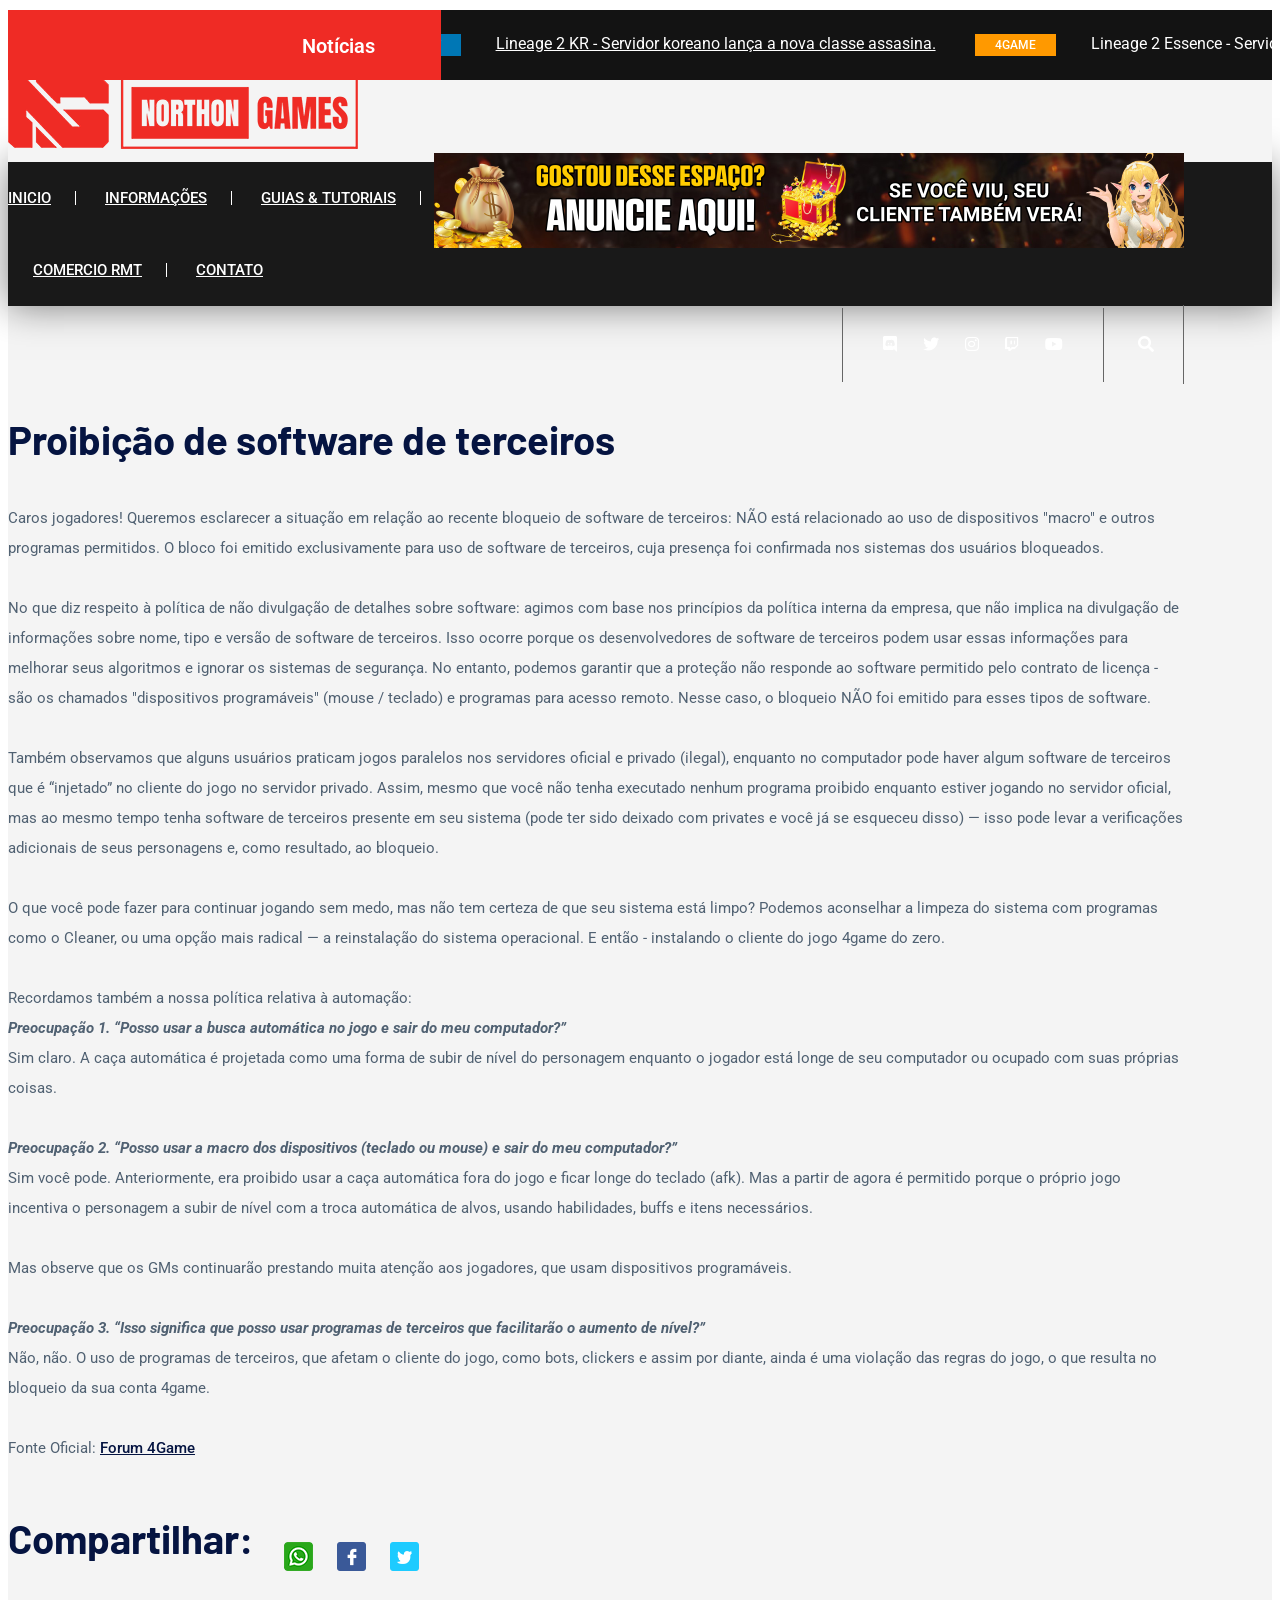
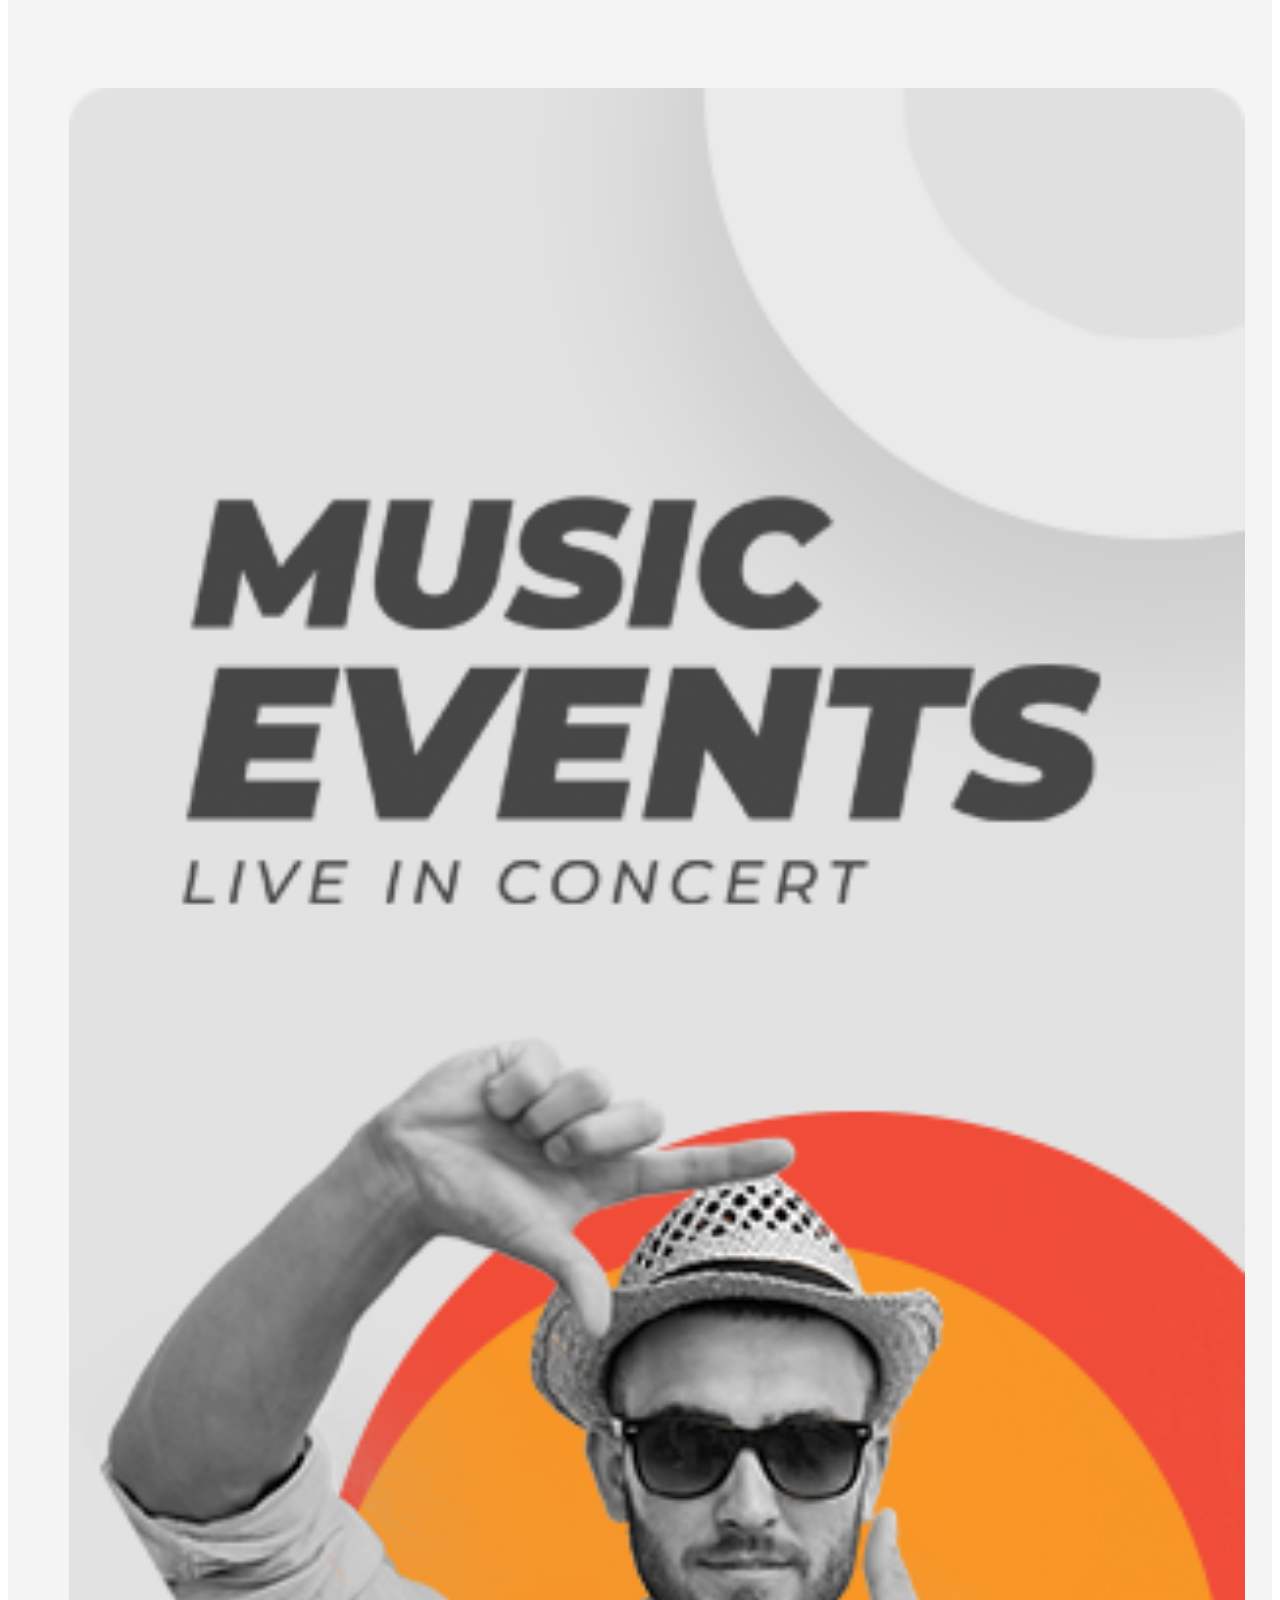
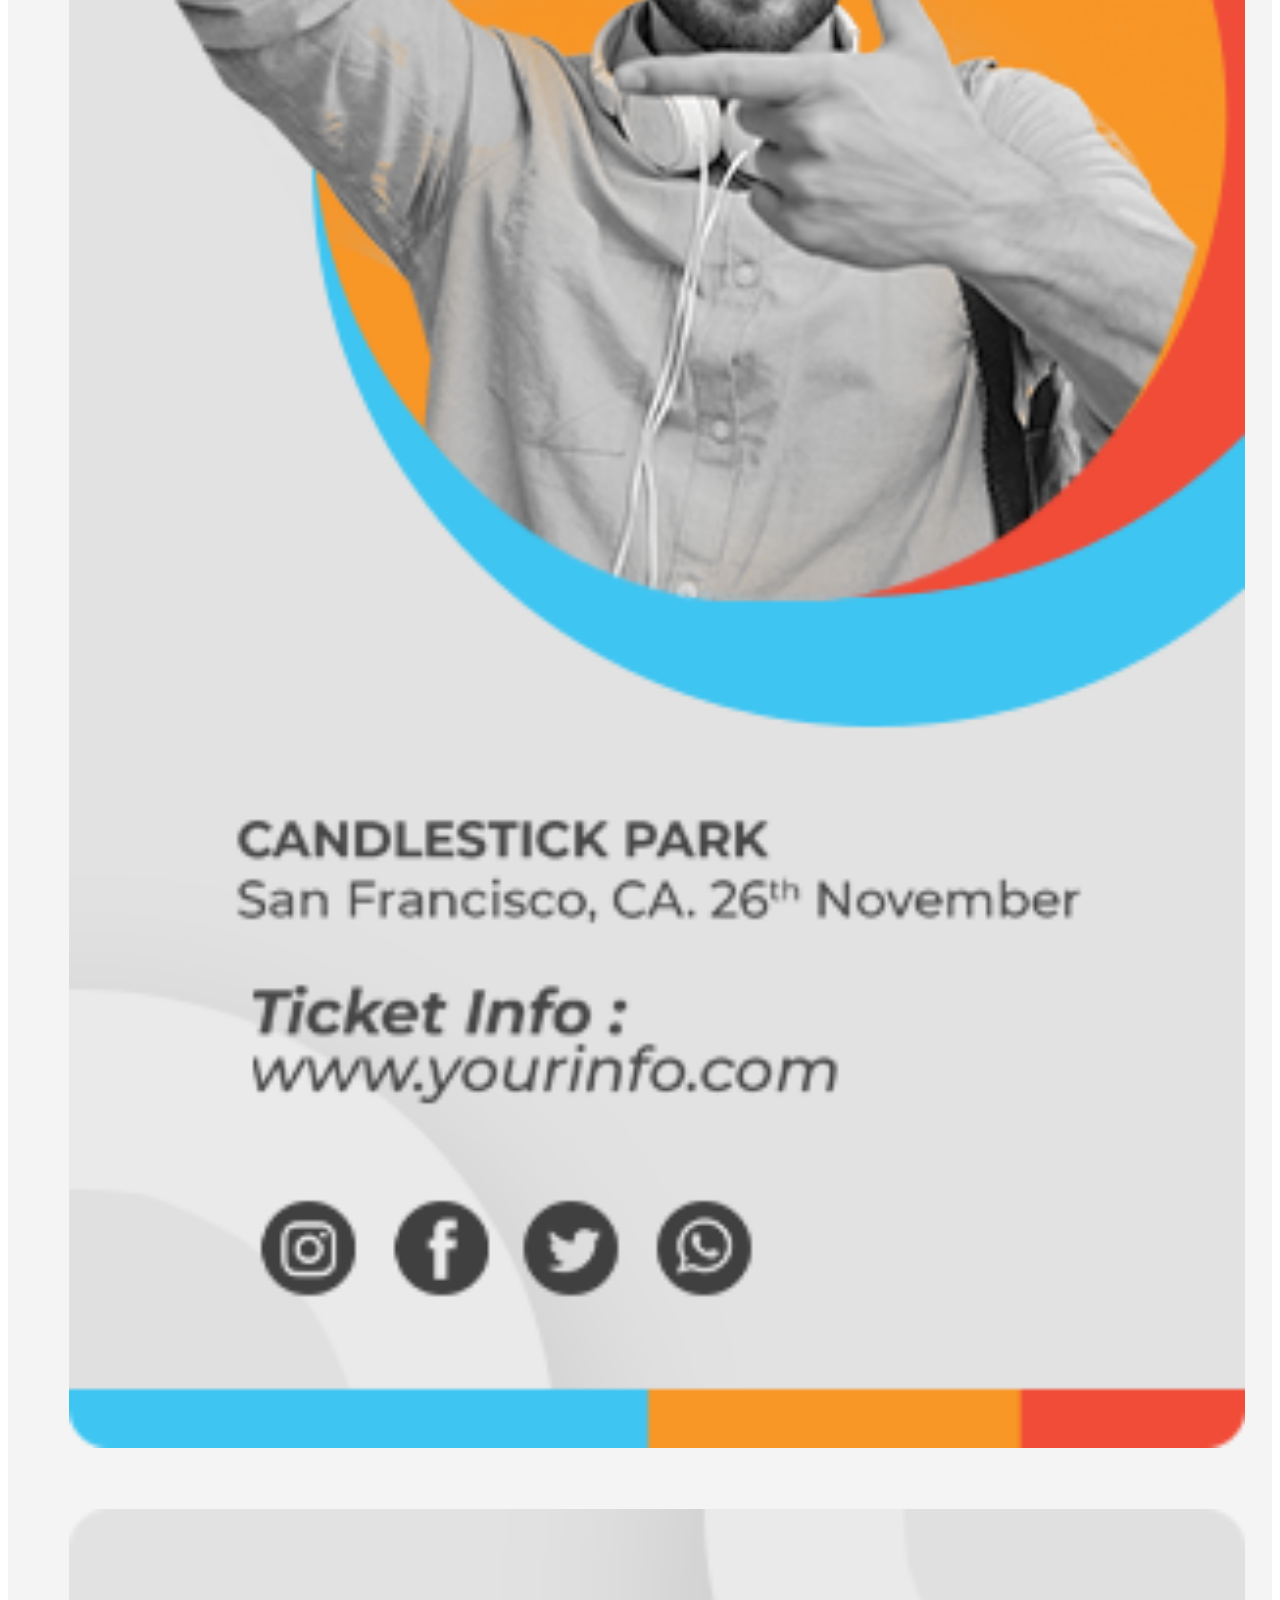
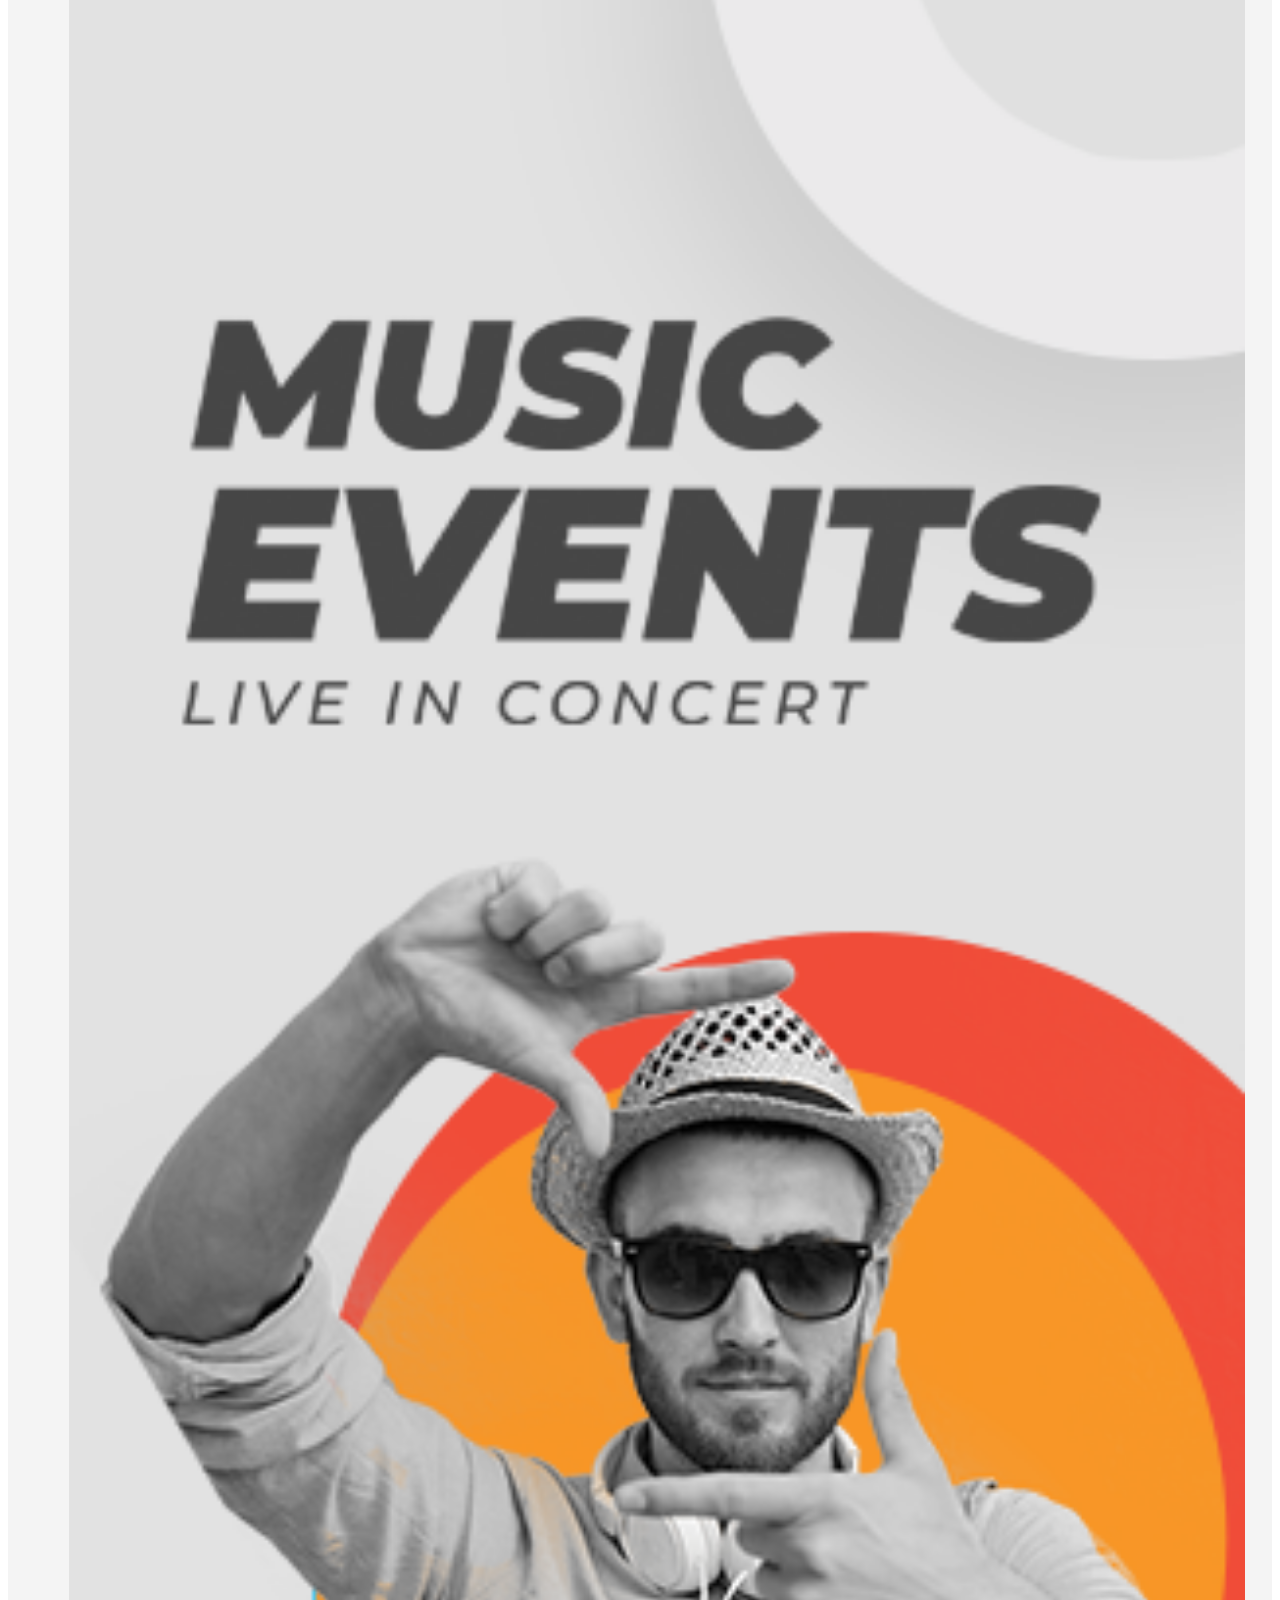
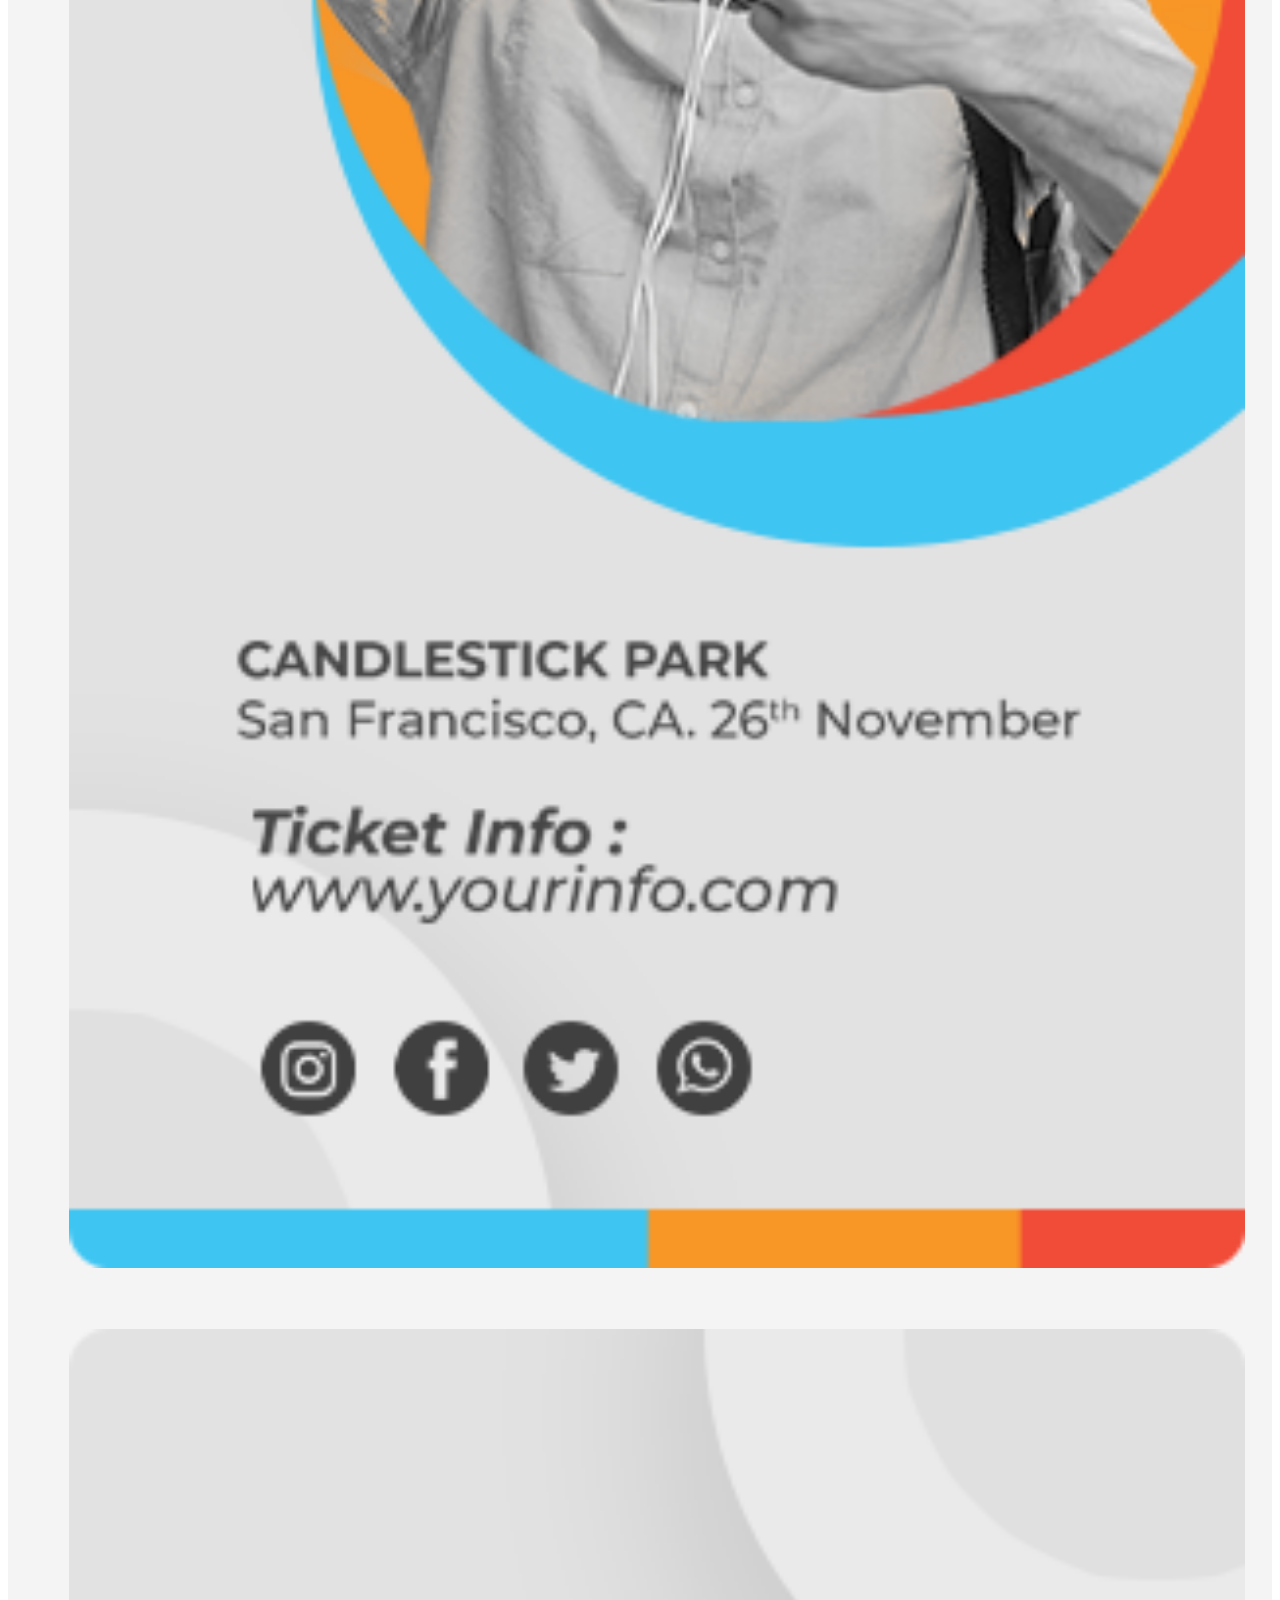
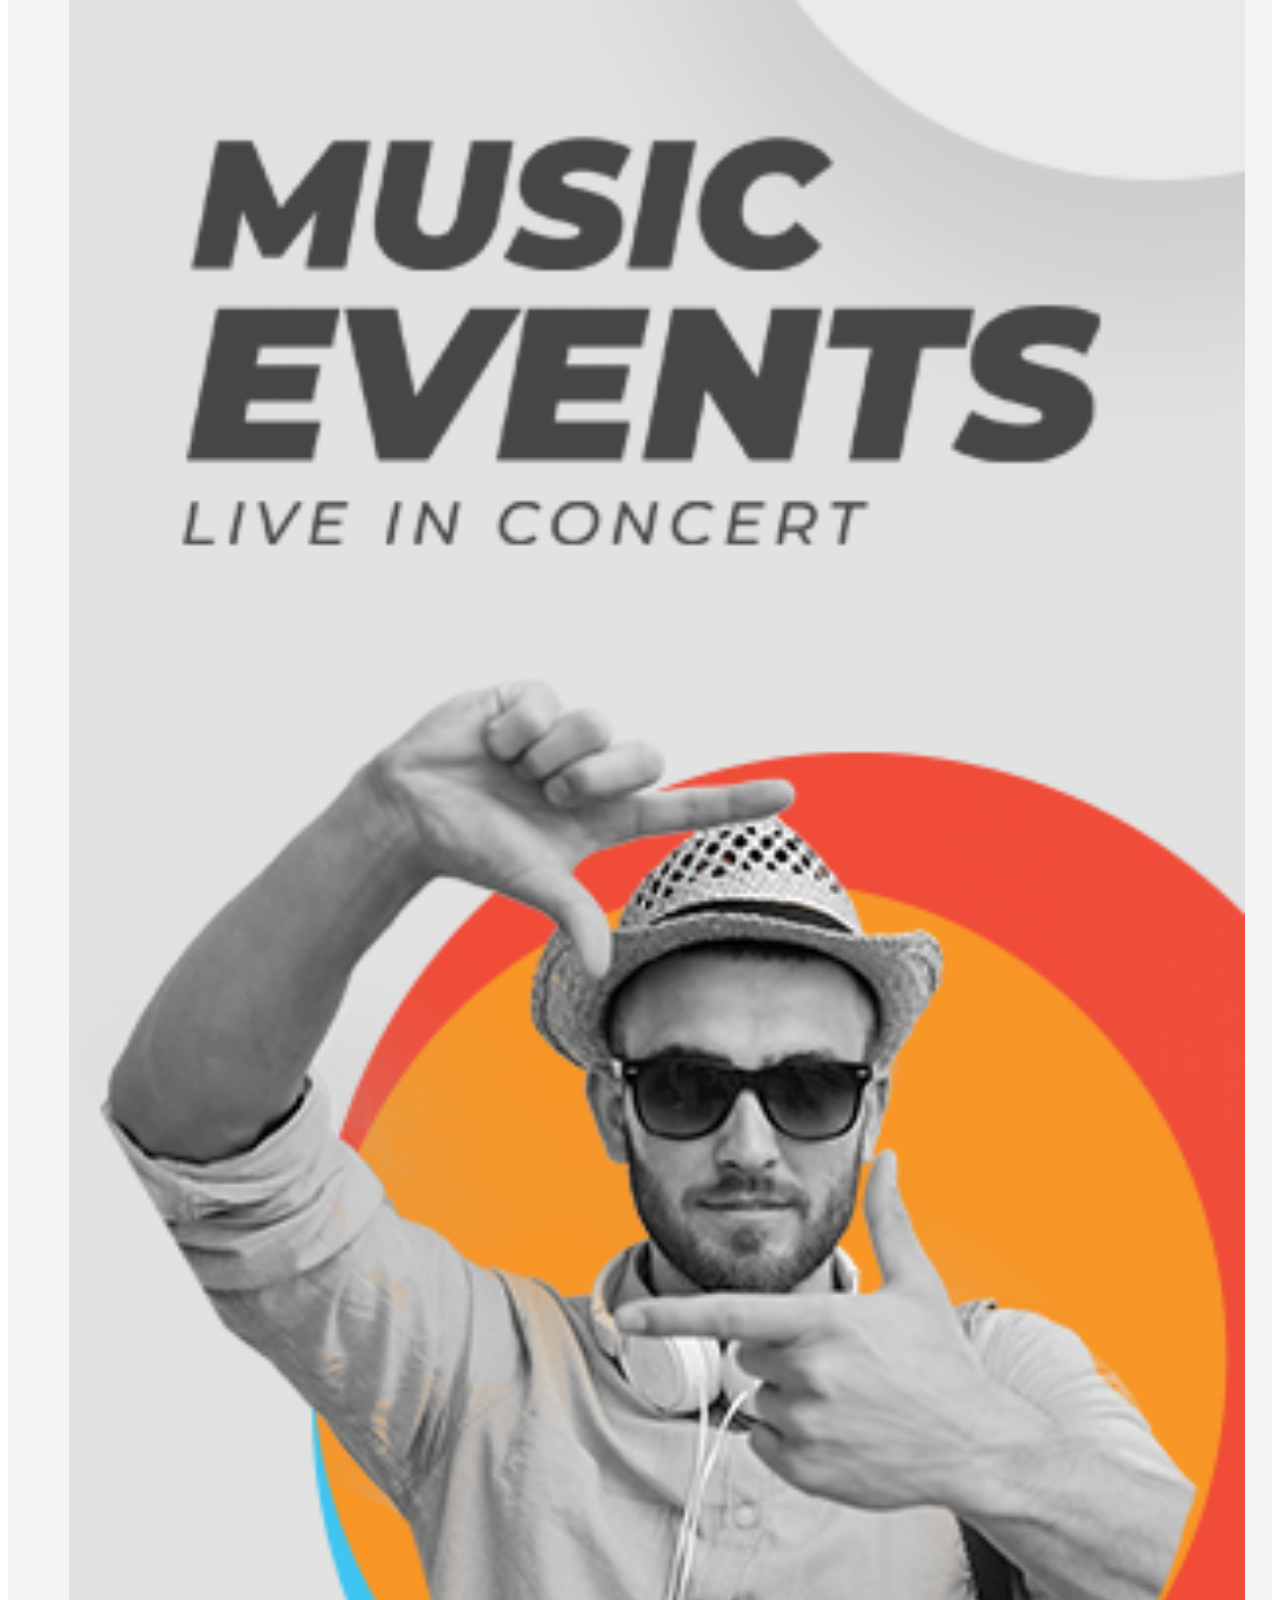
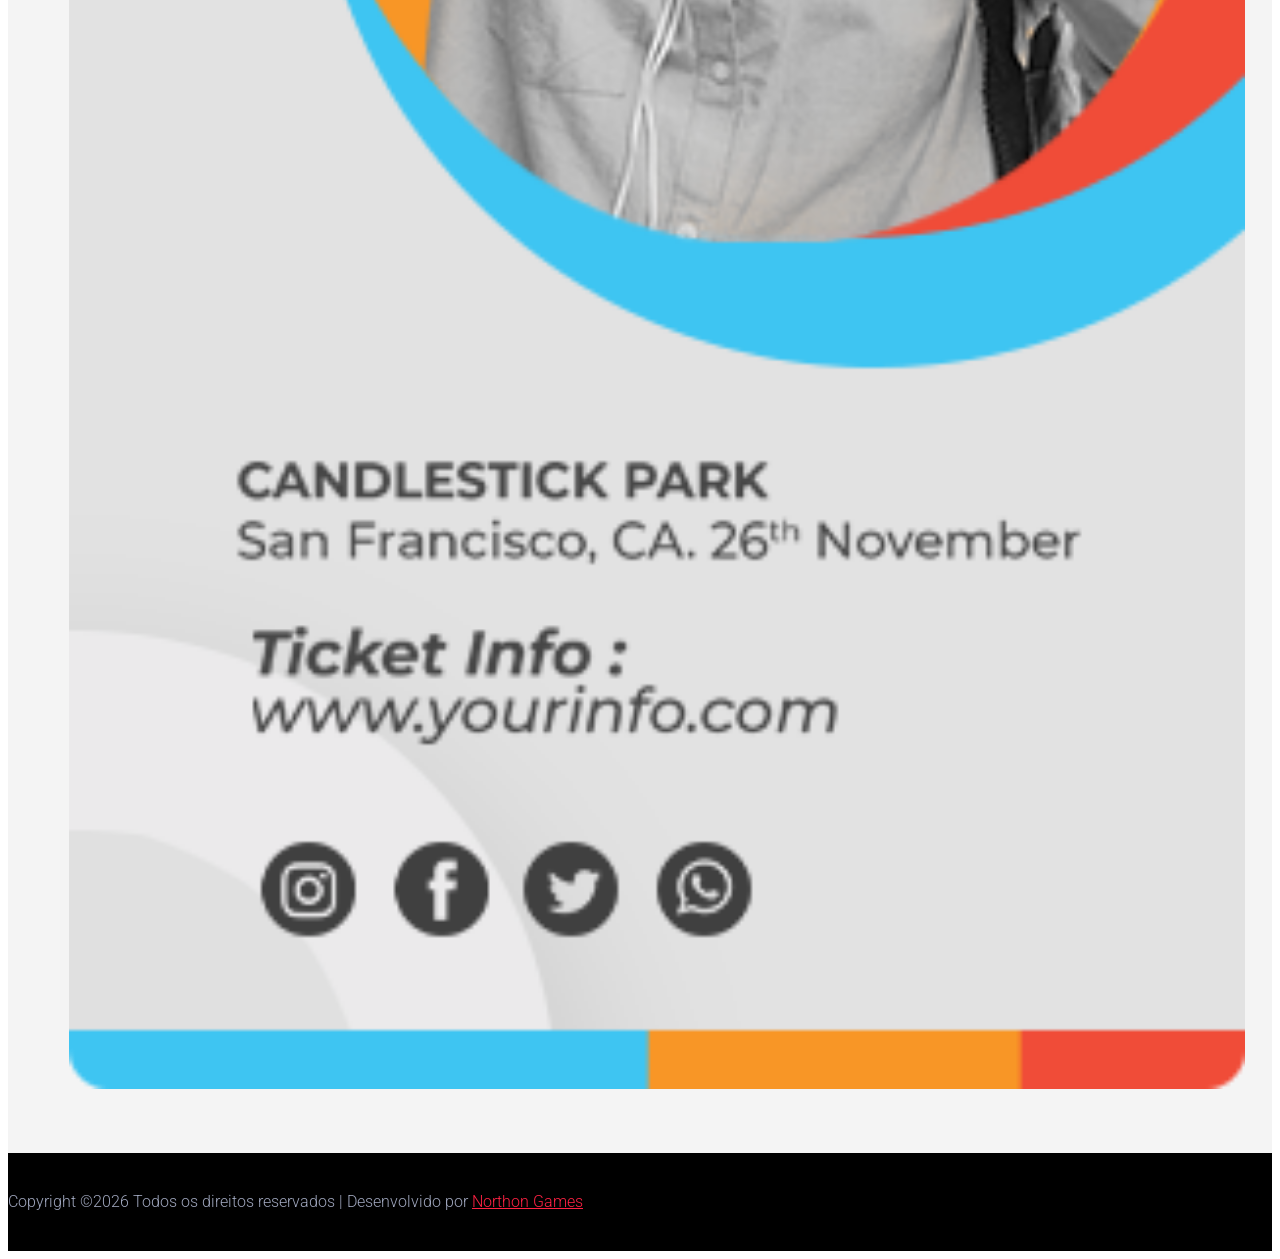
==== commit 3330d1e8: "update" ====
--- a/amazon_news.html
+++ b/amazon_news.html
@@ -1,393 +1,390 @@
-<!doctype html>
+<!DOCTYPE html>
 <html class="no-js" lang="zxx">
-<head>
-    <meta charset="utf-8">
-    <meta http-equiv="x-ua-compatible" content="ie=edge">
+  <head>
+    <meta charset="utf-8" />
+    <meta http-equiv="x-ua-compatible" content="ie=edge" />
     <title>NorthonGames</title>
-    <meta name="description" content="">
-    <meta name="viewport" content="width=device-width, initial-scale=1">
-    <link rel="manifest" href="site.webmanifest">
-    <link rel="shortcut icon" type="image/x-icon" href="assets/img/favicon1.ico">
+    <meta name="description" content="" />
+    <meta name="viewport" content="width=device-width, initial-scale=1" />
+    <link rel="manifest" href="site.webmanifest" />
+    <link
+      rel="shortcut icon"
+      type="image/x-icon"
+      href="assets/img/favicon1.ico"
+    />
 
     <!-- CSS here -->
-    <link rel="stylesheet" href="assets/css/bootstrap.min.css">
-    <link rel="stylesheet" href="assets/css/owl.carousel.min.css">
-    <link rel="stylesheet" href="assets/css/ticker-style.css">
-    <link rel="stylesheet" href="assets/css/flaticon.css">
-    <link rel="stylesheet" href="assets/css/slicknav.css">
-    <link rel="stylesheet" href="assets/css/animate.min.css">
-    <link rel="stylesheet" href="assets/css/magnific-popup.css">
-    <link rel="stylesheet" href="assets/css/fontawesome-all.min.css">
-    <link rel="stylesheet" href="assets/css/themify-icons.css">
-    <link rel="stylesheet" href="assets/css/slick.css">
-    <link rel="stylesheet" href="assets/css/nice-select.css">
-    <link rel="stylesheet" href="assets/css/style.css">
-    <link rel="stylesheet" href="assets/css/displaynews.css">
-</head>
-
-<body>   
-
-<header> 
-
-    <!-- Header Start -->
-    <div class="header-area">
-        <div class="main-header ">
-             <!-- LDisplay News -->
-<div class="displaynews">
-	<div class="latest-news-section">
-		<div class="ln-title">Notícias</div>
-		<div class="news-ticker">
-			<div class="news-ticker-contant">
-
-				<div class="nt-item">
-                <span class="new">NCSoft
-                </span><a href="https://lineage2.plaync.com/update/history/2022/221019_update#section1-1" target="_blank">Lineage 2 KR - Servidor koreano lança a nova classe assasina.</a>
+    <link rel="stylesheet" href="assets/css/bootstrap.min.css" />
+    <link rel="stylesheet" href="assets/css/owl.carousel.min.css" />
+    <link rel="stylesheet" href="assets/css/ticker-style.css" />
+    <link rel="stylesheet" href="assets/css/flaticon.css" />
+    <link rel="stylesheet" href="assets/css/slicknav.css" />
+    <link rel="stylesheet" href="assets/css/animate.min.css" />
+    <link rel="stylesheet" href="assets/css/magnific-popup.css" />
+    <link rel="stylesheet" href="assets/css/fontawesome-all.min.css" />
+    <link rel="stylesheet" href="assets/css/themify-icons.css" />
+    <link rel="stylesheet" href="assets/css/slick.css" />
+    <link rel="stylesheet" href="assets/css/nice-select.css" />
+    <link rel="stylesheet" href="assets/css/style.css" />
+    <link rel="stylesheet" href="assets/css/displaynews.css" />
+  </head>
+
+  <body>
+    <header>
+      <!-- Header Start -->
+      <div class="header-area">
+        <div class="main-header">
+          <!-- LDisplay News -->
+          <div class="displaynews">
+            <div class="latest-news-section">
+              <div class="ln-title">Notícias</div>
+              <div class="news-ticker">
+                <div class="news-ticker-contant">
+                  <div class="nt-item">
+                    <span class="new">NCSoft </span
+                    ><a
+                      href="https://lineage2.plaync.com/update/history/2022/221019_update#section1-1"
+                      target="_blank"
+                      >Lineage 2 KR - Servidor koreano lança a nova classe
+                      assasina.</a
+                    >
+                  </div>
+
+                  <div class="nt-item">
+                    <span class="strategy">4Game </span>Lineage 2 Essence -
+                    Servidor Europeu abre 2 novos servidores.
+                  </div>
+
+                  <div class="nt-item">
+                    <span class="racing">Outros </span>Throne of Liberty -
+                    Chegando no primeiro semestre de 2023 para PC e consoles em
+                    todo o mundo.
+                  </div>
+                </div>
+              </div>
+            </div>
+          </div>
+          <!-- Latest news section end -->
+          <br /><br />
+
+          <div class="header-top black-bg d-none d-sm-block">
+            <div class="container">
+              <div class="col-xl-12">
+                <div
+                  class="row d-flex justify-content-between align-items-center"
+                >
+                  <div class="header-info-left"></div>
+                  <div class="header-info-right"></div>
+                </div>
+              </div>
+            </div>
+          </div>
+          <div class="header-mid gray-bg">
+            <div class="container">
+              <div class="row d-flex align-items-center">
+                <!-- Logo -->
+                <div class="col-xl-3 col-lg-3 col-md-3 d-none d-md-block">
+                  <div class="logo">
+                    <a href="index.html"
+                      ><img src="assets/img/logo/logo.png" alt=""
+                    /></a>
+                  </div>
+                </div>
+                <div class="col-xl-9 col-lg-9 col-md-9">
+                  <div class="header-banner f-right">
+                    <img src="assets/img/gallery/header_card.png" alt="" />
+                  </div>
+                </div>
+              </div>
+            </div>
+          </div>
+          <div class="header-bottom header-sticky">
+            <div class="container">
+              <div class="row align-items-center">
+                <div class="col-xl-8 col-lg-8 col-md-12 header-flex">
+                  <!-- sticky -->
+                  <div class="sticky-logo">
+                    <a href="index.html"
+                      ><img src="assets/img/logo/logo.png" alt=""
+                    /></a>
+                  </div>
+                  <!-- Main-menu -->
+                  <div class="main-menu d-none d-md-block">
+                    <nav>
+                      <ul id="navigation">
+                        <li><a href="index.html">INICIO</a></li>
+                        <li><a href="index.html#informacoes">INFORMAÇÕES</a></li>
+
+                        <li>
+                          <a href="latest_news.html">Guias & Tutoriais</a>
+                          <ul class="submenu">
+                            <li><a href="blog.html">ADEN - NA</a></li>
+                            <li>
+                              <a href="blog_details.html">ESSENCE - EU</a>
+                            </li>
+                          </ul>
+                        </li>
+
+                        <li>
+                          <a href="#">COMERCIO RMT</a>
+                          <ul class="submenu">
+                            <li><a href="blog.html">SERVIDOR - NA</a></li>
+                            <li>
+                              <a href="blog_details.html">SERVIDOR - EU</a>
+                            </li>
+                            <li><a href="elements.html">OUTROS JOGOS</a></li>
+                          </ul>
+                        </li>
+                        <li><a href="contact.html">CONTATO</a></li>
+                      </ul>
+                    </nav>
+                  </div>
+                </div>
+                <div class="col-xl-4 col-lg-4 col-md-4">
+                  <div class="header-right f-right d-none d-lg-block">
+                    <!-- Heder social -->
+                    <ul class="header-social">
+                      <li>
+                        <a
+                          href="https://discord.gg/KXCU8fYH"
+                          target="_blank"
+                          title="Discord"
+                          ><i class="fab fa-discord"></i
+                        ></a>
+                      </li>
+
+                      <li>
+                        <a
+                          href="https://twitter.com/nortonlivegames"
+                          target="_blank"
+                          title="Twitter"
+                          ><i class="fab fa-twitter"></i
+                        ></a>
+                      </li>
+                      <li>
+                        <a
+                          href="https://www.instagram.com/northon_games/"
+                          target="_blank"
+                          title="Instagram"
+                          ><i class="fab fa-instagram"></i
+                        ></a>
+                      </li>
+
+                      <li>
+                        <a
+                          href="https://www.twitch.tv/northongames"
+                          target="_blank"
+                          title="Twitch"
+                          ><i class="fab fa-twitch"></i
+                        ></a>
+                      </li>
+                      <li>
+                        <a
+                          href="https://www.youtube.com/@northongames"
+                          target="_blank"
+                          title="YouTube"
+                          ><i class="fab fa-youtube"></i
+                        ></a>
+                      </li>
+                    </ul>
+                    <!-- Search Nav -->
+                    <div class="nav-search search-switch">
+                      <i class="fa fa-search" title="Busca Desativada"></i>
+                    </div>
+                  </div>
+                </div>
+                <!-- Mobile Menu -->
+                <div class="col-12">
+                  <div class="mobile_menu d-block d-md-none"></div>
+                </div>
+              </div>
+            </div>
+          </div>
+        </div>
+      </div>
+      <!-- Header End -->
+    </header> 
             
-            </div>
-
-				<div class="nt-item">
-                <span class="strategy">4Game
-                </span>Lineage 2 Essence - Servidor Europeu abre 2 novos servidores.
-                 </div>
-
-				<div class="nt-item">
-                <span class="racing">Outros                    
-                </span>Throne of Liberty - Chegando no primeiro semestre de 2023 para PC e consoles em todo o mundo. </div>
-			</div>
-		</div>
-	</div>
-	</div>
-	<!-- Latest news section end -->
-    <br><br>
+    <main>
+      <!-- About US Start -->
+      <div class="about-area2 gray-bg pt-60 pb-60">
+        <div class="container">
+          <div class="row">
+            <div class="col-lg-8">
+              <!-- Trending Tittle -->
+              <div class="about-right mb-90">
+                <div class="about-img">
+                  <img src="assets/img/trending/amazon/news_01.png" alt="" />
+                </div>
+                <div class="heading-news mb-30 pt-30">
+                  <h3>Proibição de software de terceiros</h3>
+                </div>
+                <div class="about-prea">
+                  <p class="about-pera1 mb-25">
+                    Caros jogadores! Queremos esclarecer a situação em relação
+                    ao recente bloqueio de software de terceiros: NÃO está
+                    relacionado ao uso de dispositivos "macro" e outros
+                    programas permitidos. O bloco foi emitido exclusivamente
+                    para uso de software de terceiros, cuja presença foi
+                    confirmada nos sistemas dos usuários bloqueados.<br><br>
+
+                    No que diz respeito à política de não divulgação de detalhes
+                    sobre software: agimos com base nos princípios da política
+                    interna da empresa, que não implica na divulgação de
+                    informações sobre nome, tipo e versão de software de
+                    terceiros. Isso ocorre porque os desenvolvedores de software
+                    de terceiros podem usar essas informações para melhorar seus
+                    algoritmos e ignorar os sistemas de segurança. No entanto,
+                    podemos garantir que a proteção não responde ao software
+                    permitido pelo contrato de licença - são os chamados
+                    "dispositivos programáveis" (mouse / teclado) e programas
+                    para acesso remoto. Nesse caso, o bloqueio NÃO foi emitido
+                    para esses tipos de software.<br><br>
+
+                    Também observamos que alguns usuários praticam jogos
+                    paralelos nos servidores oficial e privado (ilegal),
+                    enquanto no computador pode haver algum software de
+                    terceiros que é “injetado” no cliente do jogo no servidor
+                    privado. Assim, mesmo que você não tenha executado nenhum
+                    programa proibido enquanto estiver jogando no servidor
+                    oficial, mas ao mesmo tempo tenha software de terceiros
+                    presente em seu sistema (pode ter sido deixado com privates
+                    e você já se esqueceu disso) — isso pode levar a
+                    verificações adicionais de seus personagens e, como
+                    resultado, ao bloqueio.<br><br>
+
+                    O que você pode fazer para continuar jogando sem medo, mas
+                    não tem certeza de que seu sistema está limpo? Podemos
+                    aconselhar a limpeza do sistema com programas como o
+                    Cleaner, ou uma opção mais radical — a reinstalação do
+                    sistema operacional. E então - instalando o cliente do jogo
+                    4game do zero.<br><br>
+
+                    Recordamos também a nossa política relativa à automação:<br />                    
+                    <strong><i>Preocupação 1. “Posso usar a busca automática no jogo e
+                    sair do meu computador?”</strong></i><br />
+                    Sim claro. A caça automática é projetada como uma forma de
+                    subir de nível do personagem enquanto o jogador está longe
+                    de seu computador ou ocupado com suas próprias coisas.<br><br>
+
+                     <strong><i>Preocupação 2. “Posso usar a macro dos dispositivos (teclado ou mouse) e sair do meu computador?”</strong></i><br /> 
+                    Sim você pode. Anteriormente, era proibido usar a caça automática fora do jogo e ficar longe do teclado (afk). Mas a  partir de agora é permitido porque o próprio jogo incentiva o personagem a subir de nível com a troca automática de  alvos, usando habilidades, buffs e itens necessários.<br><br>
+
+                    Mas observe que os GMs continuarão prestando muita atenção aos jogadores, que usam dispositivos programáveis.<br><br>
+
+                    <strong><i>Preocupação 3. “Isso significa que posso usar programas de terceiros que facilitarão o aumento de nível?” </strong></i><br />  Não, não. O uso de programas de terceiros, que afetam o cliente do jogo, como bots, clickers e assim por diante, ainda é uma violação das regras do jogo, o que resulta no bloqueio da sua conta 4game.<br><br>
+
+                    Fonte Oficial: <a class="saibamais" href="https://eu.4gameforum.com/threads/664850/" target="_blank">Forum 4Game</a>
+                  </p>   
+                </div>
+                 
+                
+                
+                <div class="social-share pt-30">
+                  <div class="section-tittle">
+                    <h3 class="mr-20">Compartilhar:</h3>
+                    <ul>
+                      <li>
+                        <a href="https://api.whatsapp.com/send?text= Obrigado por compartilhar o conteudo da nossa página: https://northongames.github.io/meusite/amazon_news.html" target="_blank"
+                          ><img src="assets/img/news/icon-wp.png" alt="" title="Compartilhar no whatsapp"
+                        /></a>
+                      </li>
+                      <li>
+                        <a href="https://www.facebook.com/sharer/sharer.php?u=https://northongames.github.io/meusite/amazon_news.html" target="_blank"
+                          ><img src="assets/img/news/icon-fb.png" alt="" title="Compartilhar no facebook"
+                        /></a>
+                      </li>
+                      <li>
+                        <a href="
+                        https://twitter.com/intent/tweet?url=https://northongames.github.io/meusite/amazon_news.html&text=proibição de software de terceiros&via=nortonlivegames&hashtags=Lineage2&hashtags=4game" target="_blank"
+                          ><img src="assets/img/news/icon-tw.png" alt="" title="Compartilhar no twitter"
+                        /></a>
+                      </li>                      
+                    </ul>
+                  </div>
+                </div>
+              </div>
+
+              
+<!-- COMENTARIOS FACEBOOK-->
+      <div
+      class="fb-comments"
+      data-href="https://northongames.github.io/meusite/amazon_news.html"
+      data-width="900"
+      data-numposts="10"
+    ></div>
+
+    <div id="fb-root"></div>
+    <script
+      async
+      defer
+      crossorigin=" anonymous"
+      src="https://connect.facebook.net/pt_BR/sdk.js#xfbml=1&version=v15.0"
+      nonce="k8r3YDI3"
+    ></script>
+              <!-- ANUNCIOS LATERAIS -->
+    <div class="row">
+                <div class="col-lg-8"></div>
+              </div>
+            </div>
+            <div class="col-lg-4">
+              
+              <!-- New Poster -->
+              <div class="news-poster d-none d-lg-block">
+                <img src="assets/img/news/news_card.jpg" alt="" />
+              </div>
+              <br><br><br>
+              <div class="news-poster d-none d-lg-block">
+                <img src="assets/img/news/news_card.jpg" alt="" />
+              </div>
+              <br><br><br>
+              <div class="news-poster d-none d-lg-block">
+                <img src="assets/img/news/news_card.jpg" alt="" />
+              </div>
+            </div>
+          </div>
+        </div>
+      </div>
+             <!-- FIM ANUNCIOS LATERAIS --> 
+    </main>
     
-            <div class="header-top black-bg d-none d-sm-block">
-                <div class="container">
-                    <div class="col-xl-12">
-                        <div class="row d-flex justify-content-between align-items-center">
-                            <div class="header-info-left">                    
-
-                            </div>
-                            <div class="header-info-right">
-                                
-                            </div>
-                        </div>
-                    </div>
-                </div>
-            </div>
-            <div class="header-mid gray-bg">
-                <div class="container">
-                    <div class="row d-flex align-items-center">
-                        <!-- Logo -->
-                        <div class="col-xl-3 col-lg-3 col-md-3 d-none d-md-block">
-                            <div class="logo">
-                                <a href="index.html"><img src="assets/img/logo/logo.png" alt=""></a>
-                            </div>
-                        </div>
-                        <div class="col-xl-9 col-lg-9 col-md-9">
-                            <div class="header-banner f-right ">
-                                <img src="assets/img/gallery/header_card.png" alt="">
-                            </div>
-                        </div>
-                    </div>
-                </div>
-            </div>
-            <div class="header-bottom header-sticky">
-                <div class="container">
-                    <div class="row align-items-center">
-                        <div class="col-xl-8 col-lg-8 col-md-12 header-flex">
-                            <!-- sticky -->
-                            <div class="sticky-logo">
-                                <a href="index.html"><img src="assets/img/logo/logo.png" alt=""></a>
-                            </div>
-                            <!-- Main-menu -->
-                            <div class="main-menu d-none d-md-block">
-                                <nav>                  
-                                    <ul id="navigation">
-                                        <li><a href="index.html">INICIO</a></li>
-                                        <li><a href="#informacoes">INFORMAÇÕES</a></li>
-
-                                        <li><a href="latest_news.html">Guias & Tutoriais</a>
-                                            <ul class="submenu">
-                                                <li><a href="blog.html">ADEN - NA</a></li>
-                                                <li><a href="blog_details.html">ESSENCE - EU</a></li>
-                                                
-                                            </ul>
-                                        </li>
-
-                                        <li><a href="#">COMERCIO RMT</a>
-                                            <ul class="submenu">
-                                                <li><a href="blog.html">SERVIDOR - NA</a></li>
-                                                <li><a href="blog_details.html">SERVIDOR - EU</a></li>
-                                                <li><a href="elements.html">OUTROS JOGOS</a></li>
-                                            </ul>
-                                        </li>
-                                        <li><a href="contact.html">CONTATO</a></li>
-                                    </ul>
-                                </nav>
-                            </div>
-                        </div>             
-                        <div class="col-xl-4 col-lg-4 col-md-4">
-                            <div class="header-right f-right d-none d-lg-block">
-                                <!-- Heder social -->
-                                <ul class="header-social">   
-                                    <li><a href="https://discord.gg/KXCU8fYH" target="_blank" title="Discord"><i class="fab fa-discord"></i></a></li>
-
-                                    <li><a href="https://twitter.com/nortonlivegames" target="_blank" title="Twitter"><i class="fab fa-twitter"></i></a></li>
-                                    <li><a href="https://www.instagram.com/northon_games/" target="_blank" title="Instagram"><i class="fab fa-instagram"></i></a></li>
-
-                                    <li><a href="https://www.twitch.tv/northongames" target="_blank" title="Twitch"><i class="fab  fa-twitch"></i></a></li>
-                                    <li> <a href="https://www.youtube.com/@northongames" target="_blank" title="YouTube"><i class="fab fa-youtube"></i></a></li>
-                                </ul>
-                                <!-- Search Nav -->
-                                <div class="nav-search search-switch">
-                                    <i class="fa fa-search" title="Busca Desativada"></i>
-                                </div>
-                            </div>
-                        </div>
-                        <!-- Mobile Menu -->
-                        <div class="col-12">
-                            <div class="mobile_menu d-block d-md-none"></div>
-                        </div>
-                    </div>
-                </div>
-            </div>
-        </div>
-    </div>
-    <!-- Header End -->
-</header>
-<main>
-    <!-- About US Start -->
-    <div class="about-area2 gray-bg pt-60 pb-60">
-        <div class="container">
-                <div class="row">
-                    <div class="col-lg-8">
-                        <!-- Trending Tittle -->
-                        <div class="about-right mb-90">
-                            <div class="about-img">
-                                <img src="assets/img/trending/trending_top.jpg" alt="">
-                            </div>
-                            <div class="heading-news mb-30 pt-30">
-                                <h3>Here come the moms in space</h3>
-                            </div>
-                            <div class="about-prea">
-                                <p class="about-pera1 mb-25">Moms are like…buttons? Moms are like glue. Moms are like pizza crusts. Moms are the ones who make sure things happen—from birth to school lunch.</p>
-                                <p class="about-pera1 mb-25">Moms are like…buttons? Moms are like glue. Moms are like pizza crusts. Moms are the ones who make sure things happen—from birth to school lunch.</p>
-                                <p class="about-pera1 mb-25">
-                                    My hero when I was a kid was my mom. Same for everyone I knew. Moms are untouchable. They’re elegant, smart, beautiful, kind…everything we want to be. At 29 years old, my favorite compliment is being told that I look like my mom. Seeing myself in her image, like this daughter up top, makes me so proud of how far I’ve come, and so thankful for where I come from.
-                                    the refractor telescope uses a convex lens to focus the light on the eyepiece.
-                                    The reflector telescope has a concave lens which means it telescope sits on. The mount is the actual tripod and the wedge is the device that lets you attach the telescope to the mount.
-                                    Moms are like…buttons? Moms are like glue. Moms are like pizza crusts. Moms are the ones who make sure things happen—from birth to school lunch.</p>
-                            </div> 
-                            <div class="section-tittle mb-30 pt-30">
-                                <h3>Unordered list style?</h3>
-                            </div>
-                            <div class="about-prea">
-                                <p class="about-pera1 mb-25">Moms are like…buttons? Moms are like glue. Moms are like pizza crusts. Moms are the ones who make sure things happen—from birth to school lunch.</p>
-                                <p class="about-pera1 mb-25">Moms are like…buttons? Moms are like glue. Moms are like pizza crusts. Moms are the ones who make sure things happen—from birth to school lunch.</p>
-                                <p class="about-pera1 mb-25">
-                                    My hero when I was a kid was my mom. Same for everyone I knew. Moms are untouchable. They’re elegant, smart, beautiful, kind…everything we want to be. At 29 years old, my favorite compliment is being told that I look like my mom. Seeing myself in her image, like this daughter up top, makes me so proud of how far I’ve come, and so thankful for where I come from.
-                                    the refractor telescope uses a convex lens to focus the light on the eyepiece.
-                                    The reflector telescope has a concave lens which means it telescope sits on. The mount is the actual tripod and the wedge is the device that lets you attach the telescope to the mount.
-                                    Moms are like…buttons? Moms are like glue. Moms are like pizza crusts. Moms are the ones who make sure things happen—from birth to school lunch.</p>
-                            </div>
-                            <div class="social-share pt-30">
-                                <div class="section-tittle">
-                                    <h3 class="mr-20">Share:</h3>
-                                    <ul>
-                                        <li><a href="#"><img src="assets/img/news/icon-ins.png" alt=""></a></li>
-                                        <li><a href="#"><img src="assets/img/news/icon-fb.png" alt=""></a></li>
-                                        <li><a href="#"><img src="assets/img/news/icon-tw.png" alt=""></a></li>
-                                        <li><a href="#"><img src="assets/img/news/icon-yo.png" alt=""></a></li>
-                                    </ul>
-                                </div>
-                            </div>
-                        </div>
-                        <!-- From -->
-                        <div class="row">
-                            <div class="col-lg-8">
-                                <form class="form-contact contact_form mb-80" action="contact_process.php" method="post" id="contactForm" novalidate="novalidate">
-                                    <div class="row">
-                                        <div class="col-12">
-                                            <div class="form-group">
-                                                <textarea class="form-control w-100 error" name="message" id="message" cols="30" rows="9" onfocus="this.placeholder = ''" onblur="this.placeholder = 'Enter Message'" placeholder="Enter Message"></textarea>
-                                            </div>
-                                        </div>
-                                        <div class="col-sm-6">
-                                            <div class="form-group">
-                                                <input class="form-control error" name="name" id="name" type="text" onfocus="this.placeholder = ''" onblur="this.placeholder = 'Enter your name'" placeholder="Enter your name">
-                                            </div>
-                                        </div>
-                                        <div class="col-sm-6">
-                                            <div class="form-group">
-                                                <input class="form-control error" name="email" id="email" type="email" onfocus="this.placeholder = ''" onblur="this.placeholder = 'Enter email address'" placeholder="Email">
-                                            </div>
-                                        </div>
-                                        <div class="col-12">
-                                            <div class="form-group">
-                                                <input class="form-control error" name="subject" id="subject" type="text" onfocus="this.placeholder = ''" onblur="this.placeholder = 'Enter Subject'" placeholder="Enter Subject">
-                                            </div>
-                                        </div>
-                                    </div>
-                                    <div class="form-group mt-3">
-                                        <button type="submit" class="button button-contactForm boxed-btn boxed-btn2">Send</button>
-                                    </div>
-                                </form>
-                            </div>
-                        </div>
-                    </div>
-                    <div class="col-lg-4">
-                        <!-- Flow Socail -->
-                        <div class="single-follow mb-45">
-                            <div class="single-box">
-                                <div class="follow-us d-flex align-items-center">
-                                    <div class="follow-social">
-                                        <a href="#"><img src="assets/img/news/icon-fb.png" alt=""></a>
-                                    </div>
-                                    <div class="follow-count">  
-                                        <span>8,045</span>
-                                        <p>Fans</p>
-                                    </div>
-                                </div> 
-                                <div class="follow-us d-flex align-items-center">
-                                    <div class="follow-social">
-                                        <a href="#"><img src="assets/img/news/icon-tw.png" alt=""></a>
-                                    </div>
-                                    <div class="follow-count">
-                                        <span>8,045</span>
-                                        <p>Fans</p>
-                                    </div>
-                                </div>
-                                    <div class="follow-us d-flex align-items-center">
-                                    <div class="follow-social">
-                                        <a href="#"><img src="assets/img/news/icon-ins.png" alt=""></a>
-                                    </div>
-                                    <div class="follow-count">
-                                        <span>8,045</span>
-                                        <p>Fans</p>
-                                    </div>
-                                </div>
-                                <div class="follow-us d-flex align-items-center">
-                                    <div class="follow-social">
-                                        <a href="#"><img src="assets/img/news/icon-yo.png" alt=""></a>
-                                    </div>
-                                    <div class="follow-count">
-                                        <span>8,045</span>
-                                        <p>Fans</p>
-                                    </div>
-                                </div>
-                            </div>
-                        </div>
-                        <!-- New Poster -->
-                        <div class="news-poster d-none d-lg-block">
-                            <img src="assets/img/news/news_card.jpg" alt="">
-                        </div>
-                    </div>
-                </div>
-        </div>
-    </div>
-    <!-- About US End -->
-</main>
-<footer>
-    <!-- Footer Start-->
-    <div class="footer-main footer-bg">
-        <div class="footer-area footer-padding">
-            <div class="container">
-                <div class="row d-flex justify-content-between">
-                    <div class="col-xl-3 col-lg-3 col-md-5 col-sm-8">
-                        <div class="single-footer-caption mb-50">
-                            <div class="single-footer-caption mb-30">
-                                <!-- logo -->
-                                <div class="footer-logo">
-                                    <a href="index.html"><img src="assets/img/logo/logo2_footer.png" alt=""></a>
-                                </div>
-                                <div class="footer-tittle">
-                                    <div class="footer-pera">
-                                        <p class="info1">Lorem ipsum dolor sit amet, nsectetur adipiscing elit, sed do eiusmod tempor incididunt ut labore.</p>
-                                        <p class="info2">198 West 21th Street, Suite 721 New York,NY 10010</p>
-                                        <p class="info2">Phone: +95 (0) 123 456 789 Cell: +95 (0) 123 456 789</p>
-                                </div>
-                                </div>
-                            </div>
-                        </div>
-                    </div>
-                    <div class="col-xl-4 col-lg-4 col-md-5 col-sm-7">
-                        <div class="single-footer-caption mb-50">
-                            <div class="footer-tittle">
-                                <h4>Popular post</h4>
-                            </div>
-                            <!-- Popular post -->
-                            <div class="whats-right-single mb-20">
-                                <div class="whats-right-img">
-                                    <img src="assets/img/gallery/footer_post1.png" alt="">
-                                </div>
-                                <div class="whats-right-cap">
-                                    <h4><a href="details.html">Scarlett’s disappointment at latest accolade</a></h4>
-                                    <p>Jhon  |  2 hours ago</p> 
-                                </div>
-                            </div>
-                            <!-- Popular post -->
-                            <div class="whats-right-single mb-20">
-                                <div class="whats-right-img">
-                                    <img src="assets/img/gallery/footer_post2.png" alt="">
-                                </div>
-                                <div class="whats-right-cap">
-                                    <h4><a href="details.html">Scarlett’s disappointment at latest accolade</a></h4>
-                                    <p>Jhon  |  2 hours ago</p> 
-                                </div>
-                            </div>
-                            <!-- Popular post -->
-                            <div class="whats-right-single mb-20">
-                                <div class="whats-right-img">
-                                    <img src="assets/img/gallery/footer_post3.png" alt="">
-                                </div>
-                                <div class="whats-right-cap">
-                                    <h4><a href="details.html">Scarlett’s disappointment at latest accolade</a></h4>
-                                    <p>Jhon  |  2 hours ago</p> 
-                                </div>
-                            </div>
-                        </div>
-                    </div>
-                    <div class="col-xl-3 col-lg-3 col-md-5 col-sm-7">
-                        <div class="single-footer-caption mb-50">
-                            <div class="banner">
-                                <img src="assets/img/gallery/body_card4.png" alt="">
-                            </div>
-                        </div>
-                    </div>
-                </div>
-            </div>
-        </div>
         <!-- footer-bottom aera -->
         <div class="footer-bottom-area footer-bg">
-            <div class="container">
-                <div class="footer-border">
-                        <div class="row d-flex align-items-center">
-                            <div class="col-xl-12 ">
-                                <div class="footer-copy-right text-center">
-                                    <p><!-- Link back to Colorlib can't be removed. Template is licensed under CC BY 3.0. -->
-  Copyright &copy;<script>document.write(new Date().getFullYear());</script> All rights reserved | This template is made with <i class="fa fa-heart" aria-hidden="true"></i> by <a href="https://colorlib.com" target="_blank">Colorlib</a>
-  <!-- Link back to Colorlib can't be removed. Template is licensed under CC BY 3.0. --></p>
-                                </div>
-                            </div>
-                        </div>
-                </div>
-            </div>
+          <div class="container">
+            <div class="footer-border">
+              <div class="row d-flex align-items-center">
+                <div class="col-xl-12">
+                  <div class="footer-copy-right text-center">
+                    <p>
+                      <!-- Link back to Colorlib can't be removed. Template is licensed under CC BY 3.0. -->
+                                    Copyright &copy;<script>document.write(new Date().getFullYear());</script> Todos os direitos reservados |                                   Desenvolvido por <a href="https://www.instagram.com/northon_games/" target="_blank">Northon Games</a>
+                                    <!-- Link back to Colorlib can't be removed. Template is licensed under CC BY 3.0. -->
+                    </p>
+                  </div>
+                </div>
+              </div>
+            </div>
+          </div>
         </div>
-    </div>
-    <!-- Footer End-->
-</footer>
-<!-- Search model Begin -->
-<div class="search-model-box">
-    <div class="d-flex align-items-center h-100 justify-content-center">
+      </div>
+      <!-- Footer End-->
+    </footer>
+    <!-- Search model Begin -->
+    <div class="search-model-box">
+      <div class="d-flex align-items-center h-100 justify-content-center">
         <div class="search-close-btn">+</div>
         <form class="search-model-form">
-            <input type="text" id="search-input" placeholder="Searching key.....">
+          <input
+            type="text"
+            id="search-input"
+            placeholder="Searching key....."
+          />
         </form>
+      </div>
     </div>
-</div>
-<!-- Search model end -->
-
-<!-- JS here -->
+    <!-- Search model end -->
+
+    <!-- JS here -->
 
     <script src="./assets/js/vendor/modernizr-3.5.0.min.js"></script>
     <!-- Jquery, Popper, Bootstrap -->
@@ -411,17 +408,23 @@
     <script src="./assets/js/jquery.scrollUp.min.js"></script>
     <script src="./assets/js/jquery.nice-select.min.js"></script>
     <script src="./assets/js/jquery.sticky.js"></script>
-    
+
     <!-- contact js -->
     <script src="./assets/js/contact.js"></script>
     <script src="./assets/js/jquery.form.js"></script>
     <script src="./assets/js/jquery.validate.min.js"></script>
     <script src="./assets/js/mail-script.js"></script>
     <script src="./assets/js/jquery.ajaxchimp.min.js"></script>
-    
-    <!-- Jquery Plugins, main Jquery -->	
+
+    <!-- Jquery Plugins, main Jquery -->
     <script src="./assets/js/plugins.js"></script>
     <script src="./assets/js/main.js"></script>
-    
-</body>
-</html>+
+        <!-- Script JS Ultimas Noticias -->
+        <script src="assets/js/displaynews/jquery-3.2.1.min.js"></script>
+	<script src="assets/js/displaynews//owl.carousel.min.js"></script>
+	<script src="assets/js/displaynews/jquery.marquee.min.js"></script>
+	 <script src="assets/js/displaynews/main.js"></script>
+
+  </body>
+</html>
--- a/assets/css/style.css
+++ b/assets/css/style.css
@@ -1,23 +1,6387 @@
-@import url("https://fonts.googleapis.com/css?family=Inconsolata:700");@import url("https://fonts.googleapis.com/css?family=Barlow:300,400,500,600,700,800,900|Roboto:100,300,400,500,700&display=swap");.colorb{color:#0077b5}.colorg{color:#13c600}.colorr{color:#ed4141}.bgb{background:#0077b5}.bgg{background:#13c600}.bgr{background:#ed4141}.bgbeg{background:#8a3ab9}.top-bg{background:#0000}.white-bg{background:#ffffff}.gray-bg{background:#f4f4f4}.gray-bg{background:#f4f4f4}.white-bg{background:#fff}.black-bg{background:#000}.theme-bg{background:#ff2143}.brand-bg{background:#f1f4fa}.testimonial-bg{background:#f9fafc}.white-color{color:#fff}.black-color{color:#000}.theme-color{color:#ff2143}.boxed-btn{background:#fff;color:#ff2143 !important;display:inline-block;padding:18px 44px;font-family:"Barlow",sans-serif;font-size:14px;font-weight:400;border:0;border:1px solid #ff2143;letter-spacing:3px;text-align:center;color:#ff2143;text-transform:uppercase;cursor:pointer}.boxed-btn:hover{background:#ff2143;color:#fff !important;border:1px solid #ff2143}.boxed-btn:focus{outline:none}.boxed-btn.large-width{width:220px}[data-overlay]{position:relative;background-size:cover;background-repeat:no-repeat;background-position:center center}[data-overlay]::before{position:absolute;left:0;top:0;right:0;bottom:0;content:""}[data-opacity="1"]::before{opacity:0.1}[data-opacity="2"]::before{opacity:0.2}[data-opacity="3"]::before{opacity:0.3}[data-opacity="4"]::before{opacity:0.4}[data-opacity="5"]::before{opacity:0.5}[data-opacity="6"]::before{opacity:0.6}[data-opacity="7"]::before{opacity:0.7}[data-opacity="8"]::before{opacity:0.8}[data-opacity="9"]::before{opacity:0.9}body{font-family:"Roboto",sans-serif;font-weight:normal;font-style:normal}h1,h2,h3,h4,h5,h6{font-family:"Barlow",sans-serif;color:#051441;margin-top:0px;font-style:normal;font-weight:500;text-transform:normal}p{font-family:"Roboto",sans-serif;color:#506172;font-size:16px;line-height:30px;margin-bottom:15px;font-weight:normal}.bg-img-1{background-image:url(../img/slider/slider-img-1.jpg)}.bg-img-2{background-image:url(../img/background-img/bg-img-2.jpg)}.cta-bg-1{background-image:url(../img/background-img/bg-img-3.jpg)}.img{max-width:100%;-webkit-transition:all .3s ease-out 0s;-moz-transition:all .3s ease-out 0s;-ms-transition:all .3s ease-out 0s;-o-transition:all .3s ease-out 0s;transition:all .3s ease-out 0s}.f-left{float:left}.f-right{float:right}.fix{overflow:hidden}.clear{clear:both}a,.button{-webkit-transition:all .3s ease-out 0s;-moz-transition:all .3s ease-out 0s;-ms-transition:all .3s ease-out 0s;-o-transition:all .3s ease-out 0s;transition:all .3s ease-out 0s}a:focus,.button:focus{text-decoration:none;outline:none}a{color:#635c5c}a:hover{color:#fff}a:focus,a:hover,.portfolio-cat a:hover,.footer -menu li a:hover{text-decoration:none}a,button{color:#fff;outline:medium none}button:focus,input:focus,input:focus,textarea,textarea:focus{outline:0}.uppercase{text-transform:uppercase}input:focus::-moz-placeholder{opacity:0;-webkit-transition:.4s;-o-transition:.4s;transition:.4s}.capitalize{text-transform:capitalize}h1 a,h2 a,h3 a,h4 a,h5 a,h6 a{color:inherit}ul{margin:0px;padding:0px}li{list-style:none}hr{border-bottom:1px solid #eceff8;border-top:0 none;margin:30px 0;padding:0}.theme-overlay{position:relative}.theme-overlay::before{background:#1696e7 none repeat scroll 0 0;content:"";height:100%;left:0;opacity:0.6;position:absolute;top:0;width:100%}.overlay{position:relative;z-index:0}.overlay::before{position:absolute;content:"";top:0;left:0;width:100%;height:100%;z-index:-1}.overlay2{position:relative;z-index:0}.overlay2::before{position:absolute;content:"";background-color:#2E2200;top:0;left:0;width:100%;height:100%;z-index:-1;opacity:0.5}.section-padding{padding-top:120px;padding-bottom:120px}.separator{border-top:1px solid #f2f2f2}.mb-90{margin-bottom:90px}@media (max-width: 767px){.mb-90{margin-bottom:30px}}@media (min-width: 768px) and (max-width: 991px){.mb-90{margin-bottom:45px}}.owl-carousel .owl-nav div{background:rgba(255,255,255,0.8) none repeat scroll 0 0;height:40px;left:20px;line-height:40px;font-size:22px;color:#646464;opacity:1;visibility:visible;position:absolute;text-align:center;top:50%;transform:translateY(-50%);transition:all 0.3s ease 0s;width:40px}.owl-carousel .owl-nav div.owl-next{left:auto;right:-30px}.owl-carousel .owl-nav div.owl-next i{position:relative;right:0;top:1px}.owl-carousel .owl-nav div.owl-prev i{position:relative;right:1px;top:0px}.owl-carousel:hover .owl-nav div{opacity:1;visibility:visible}.owl-carousel:hover .owl-nav div:hover{color:#fff;background:#ff3500}.btn{background:#ff2143;text-transform:uppercase;color:#fff;cursor:pointer;display:inline-block;font-size:14px;font-weight:500;padding:27px 44px;border-radius:0px;letter-spacing:1px;line-height:0;-moz-user-select:none;cursor:pointer;transition:color 0.4s linear;position:relative;z-index:1;border:0;overflow:hidden;margin:0}.btn::before{content:"";position:absolute;left:0;top:0;width:100%;height:100%;background:#ca292e;z-index:1;border-radius:0px;transition:transform 0.5s;transition-timing-function:ease;transform-origin:0 0;transition-timing-function:cubic-bezier(0.5, 1.6, 0.4, 0.7);transform:scaleX(0)}.btn:hover::before{transform:scaleX(1);color:#fff !important;z-index:-1}.button.button-contactForm.boxed-btn2{background:#ff2143;border:1px solid #ddd;color:#fff !important;width:100%}@media only screen and (min-width: 992px) and (max-width: 1199px){.btn.post-btn{background:#000;color:#ff2143 !important}.btn.post-btn::before{background:#fff}}@media only screen and (min-width: 768px) and (max-width: 991px){.btn.post-btn{background:#000;color:#ff2143 !important}.btn.post-btn::before{background:#fff}}@media only screen and (min-width: 576px) and (max-width: 767px){.btn.post-btn{background:#000;color:#ff2143 !important}.btn.post-btn::before{background:#fff}}@media (max-width: 575px){.btn.post-btn{background:#000;color:#ff2143 !important}.btn.post-btn::before{background:#fff}}.header-btn{text-transform:uppercase}.btn.focus,.btn:focus{outline:0;box-shadow:none}.hero-btn{padding:30px 56px}.border-btn{background:none;-moz-user-select:none;border:2px solid #ff2143;padding:18px 38px;margin:10px;text-transform:capitalize;color:#ff2143;cursor:pointer;display:inline-block;font-size:14px;font-weight:500;letter-spacing:1px;margin-bottom:0;border-radius:5px;position:relative;transition:color 0.4s linear;position:relative;overflow:hidden;margin:0}.border-btn::before{border:2px solid transparent;content:"";position:absolute;left:0;top:0;width:100%;height:100%;background:#ff2143;z-index:-1;transition:transform 0.5s;transition-timing-function:ease;transform-origin:0 0;transition-timing-function:cubic-bezier(0.5, 1.6, 0.4, 0.7);transform:scaleY(0)}.border-btn:hover::before{transform:scaleY(1);order:2px solid transparent}.border-btn.border-btn2{padding:17px 52px}.send-btn{background:#ff2143;color:#fff;font-size:14px;width:100%;height:55px;border:none;border-radius:5px;cursor:pointer;transition:color 0.4s linear;position:relative;overflow:hidden;z-index:1}.send-btn::before{border:2px solid transparent;content:"";position:absolute;left:0;top:0;width:100%;height:100%;background:#e6373d;color:#ff2143;z-index:-1;transition:transform 0.5s;transition-timing-function:ease;transform-origin:0 0;transition-timing-function:cubic-bezier(0.5, 1.6, 0.4, 0.7);transform:scaleX(0)}.send-btn:hover::before{transform:scaleY(1);order:2px solid transparent;color:red}.breadcrumb>.active{color:#888}#scrollUp{background:#ff2143;height:50px;width:50px;right:31px;bottom:18px;color:#fff;font-size:20px;text-align:center;border-radius:50%;line-height:48px;border:2px solid transparent}@media (max-width: 575px){#scrollUp{right:16px}}#scrollUp:hover{color:#fff}.sticky-bar{left:0;margin:auto;position:fixed;top:0;width:100%;-webkit-box-shadow:0 10px 15px rgba(25,25,25,0.1);box-shadow:0 10px 15px rgba(25,25,25,0.1);z-index:9999;-webkit-animation:300ms ease-in-out 0s normal none 1 running fadeInDown;animation:300ms ease-in-out 0s normal none 1 running fadeInDown;-webkit-box-shadow:0 10px 15px rgba(25,25,25,0.1);background:#fff}.header-flex.sticky-flex{display:flex}.social-share ul li{display:inline-block;margin:0 10px}@media (max-width: 575px){.social-share ul li{margin:0 5px}}.social-share ul li .section-tittle{display:flex}.social-share .section-tittle{display:flex;align-items:center}.heading-news h3{font-size:40px;display:block;color:#051441;font-weight:700}@media (max-width: 575px){.heading-news h3{font-size:29px !important;line-height:1.2}}.section-tittle h3{font-size:31px;line-height:1.2;font-size:28px}.mt-5{margin-top:5px}.mt-10{margin-top:10px}.mt-15{margin-top:15px}.mt-20{margin-top:20px}.mt-25{margin-top:25px}.mt-30{margin-top:30px}.mt-35{margin-top:35px}.mt-40{margin-top:40px}.mt-45{margin-top:45px}.mt-50{margin-top:50px}.mt-55{margin-top:55px}.mt-60{margin-top:60px}.mt-65{margin-top:65px}.mt-70{margin-top:70px}.mt-75{margin-top:75px}.mt-80{margin-top:80px}.mt-85{margin-top:85px}.mt-90{margin-top:90px}.mt-95{margin-top:95px}.mt-100{margin-top:100px}.mt-105{margin-top:105px}.mt-110{margin-top:110px}.mt-115{margin-top:115px}.mt-120{margin-top:120px}.mt-125{margin-top:125px}.mt-130{margin-top:130px}.mt-135{margin-top:135px}.mt-140{margin-top:140px}.mt-145{margin-top:145px}.mt-150{margin-top:150px}.mt-155{margin-top:155px}.mt-160{margin-top:160px}.mt-165{margin-top:165px}.mt-170{margin-top:170px}.mt-175{margin-top:175px}.mt-180{margin-top:180px}.mt-185{margin-top:185px}.mt-190{margin-top:190px}.mt-195{margin-top:195px}.mt-200{margin-top:200px}.mb-5{margin-bottom:5px}.mb-10{margin-bottom:10px}.mb-15{margin-bottom:15px}.mb-20{margin-bottom:20px}.mb-25{margin-bottom:25px}.mb-30{margin-bottom:30px}.mb-35{margin-bottom:35px}.mb-40{margin-bottom:40px}.mb-45{margin-bottom:45px}.mb-50{margin-bottom:50px}.mb-55{margin-bottom:55px}.mb-60{margin-bottom:60px}.mb-65{margin-bottom:65px}.mb-70{margin-bottom:70px}.mb-75{margin-bottom:75px}.mb-80{margin-bottom:80px}.mb-85{margin-bottom:85px}.mb-90{margin-bottom:90px}.mb-95{margin-bottom:95px}.mb-100{margin-bottom:100px}.mb-105{margin-bottom:105px}.mb-110{margin-bottom:110px}.mb-115{margin-bottom:115px}.mb-120{margin-bottom:120px}.mb-125{margin-bottom:125px}.mb-130{margin-bottom:130px}.mb-135{margin-bottom:135px}.mb-140{margin-bottom:140px}.mb-145{margin-bottom:145px}.mb-150{margin-bottom:150px}.mb-155{margin-bottom:155px}.mb-160{margin-bottom:160px}.mb-165{margin-bottom:165px}.mb-170{margin-bottom:170px}.mb-175{margin-bottom:175px}.mb-180{margin-bottom:180px}.mb-185{margin-bottom:185px}.mb-190{margin-bottom:190px}.mb-195{margin-bottom:195px}.mb-200{margin-bottom:200px}.ml-5{margin-left:5px}.ml-10{margin-left:10px}.ml-15{margin-left:15px}.ml-20{margin-left:20px}.ml-25{margin-left:25px}.ml-30{margin-left:30px}.ml-35{margin-left:35px}.ml-40{margin-left:40px}.ml-45{margin-left:45px}.ml-50{margin-left:50px}.ml-55{margin-left:55px}.ml-60{margin-left:60px}.ml-65{margin-left:65px}.ml-70{margin-left:70px}.ml-75{margin-left:75px}.ml-80{margin-left:80px}.ml-85{margin-left:85px}.ml-90{margin-left:90px}.ml-95{margin-left:95px}.ml-100{margin-left:100px}.ml-105{margin-left:105px}.ml-110{margin-left:110px}.ml-115{margin-left:115px}.ml-120{margin-left:120px}.ml-125{margin-left:125px}.ml-130{margin-left:130px}.ml-135{margin-left:135px}.ml-140{margin-left:140px}.ml-145{margin-left:145px}.ml-150{margin-left:150px}.ml-155{margin-left:155px}.ml-160{margin-left:160px}.ml-165{margin-left:165px}.ml-170{margin-left:170px}.ml-175{margin-left:175px}.ml-180{margin-left:180px}.ml-185{margin-left:185px}.ml-190{margin-left:190px}.ml-195{margin-left:195px}.ml-200{margin-left:200px}.mr-5{margin-right:5px}.mr-10{margin-right:10px}.mr-15{margin-right:15px}.mr-20{margin-right:20px}.mr-25{margin-right:25px}.mr-30{margin-right:30px}.mr-35{margin-right:35px}.mr-40{margin-right:40px}.mr-45{margin-right:45px}.mr-50{margin-right:50px}.mr-55{margin-right:55px}.mr-60{margin-right:60px}.mr-65{margin-right:65px}.mr-70{margin-right:70px}.mr-75{margin-right:75px}.mr-80{margin-right:80px}.mr-85{margin-right:85px}.mr-90{margin-right:90px}.mr-95{margin-right:95px}.mr-100{margin-right:100px}.mr-105{margin-right:105px}.mr-110{margin-right:110px}.mr-115{margin-right:115px}.mr-120{margin-right:120px}.mr-125{margin-right:125px}.mr-130{margin-right:130px}.mr-135{margin-right:135px}.mr-140{margin-right:140px}.mr-145{margin-right:145px}.mr-150{margin-right:150px}.mr-155{margin-right:155px}.mr-160{margin-right:160px}.mr-165{margin-right:165px}.mr-170{margin-right:170px}.mr-175{margin-right:175px}.mr-180{margin-right:180px}.mr-185{margin-right:185px}.mr-190{margin-right:190px}.mr-195{margin-right:195px}.mr-200{margin-right:200px}.pt-5{padding-top:5px}.pt-10{padding-top:10px}.pt-15{padding-top:15px}.pt-20{padding-top:20px}.pt-25{padding-top:25px}.pt-30{padding-top:30px}.pt-35{padding-top:35px}.pt-40{padding-top:40px}.pt-45{padding-top:45px}.pt-50{padding-top:50px}.pt-55{padding-top:55px}.pt-60{padding-top:60px}.pt-65{padding-top:65px}.pt-70{padding-top:70px}.pt-75{padding-top:75px}.pt-80{padding-top:80px}.pt-85{padding-top:85px}.pt-90{padding-top:90px}.pt-95{padding-top:95px}.pt-100{padding-top:100px}.pt-105{padding-top:105px}.pt-110{padding-top:110px}.pt-115{padding-top:115px}.pt-120{padding-top:120px}.pt-125{padding-top:125px}.pt-130{padding-top:130px}.pt-135{padding-top:135px}.pt-140{padding-top:140px}.pt-145{padding-top:145px}.pt-150{padding-top:150px}.pt-155{padding-top:155px}.pt-160{padding-top:160px}.pt-165{padding-top:165px}.pt-170{padding-top:170px}.pt-175{padding-top:175px}.pt-180{padding-top:180px}.pt-185{padding-top:185px}.pt-190{padding-top:190px}.pt-195{padding-top:195px}.pt-200{padding-top:200px}.pt-260{padding-top:260px}.pb-5{padding-bottom:5px}.pb-10{padding-bottom:10px}.pb-15{padding-bottom:15px}.pb-20{padding-bottom:20px}.pb-25{padding-bottom:25px}.pb-30{padding-bottom:30px}.pb-35{padding-bottom:35px}.pb-40{padding-bottom:40px}.pb-45{padding-bottom:45px}.pb-50{padding-bottom:50px}.pb-55{padding-bottom:55px}.pb-60{padding-bottom:60px}.pb-65{padding-bottom:65px}.pb-70{padding-bottom:70px}.pb-75{padding-bottom:75px}.pb-80{padding-bottom:80px}.pb-85{padding-bottom:85px}.pb-90{padding-bottom:90px}.pb-95{padding-bottom:95px}.pb-100{padding-bottom:100px}.pb-105{padding-bottom:105px}.pb-110{padding-bottom:110px}.pb-115{padding-bottom:115px}.pb-120{padding-bottom:120px}.pb-125{padding-bottom:125px}.pb-130{padding-bottom:130px}.pb-135{padding-bottom:135px}.pb-140{padding-bottom:140px}.pb-145{padding-bottom:145px}.pb-150{padding-bottom:150px}.pb-155{padding-bottom:155px}.pb-160{padding-bottom:160px}.pb-165{padding-bottom:165px}.pb-170{padding-bottom:170px}.pb-175{padding-bottom:175px}.pb-180{padding-bottom:180px}.pb-185{padding-bottom:185px}.pb-190{padding-bottom:190px}.pb-195{padding-bottom:195px}.pb-200{padding-bottom:200px}.pl-5{padding-left:5px}.pl-10{padding-left:10px}.pl-15{padding-left:15px}.pl-20{padding-left:20px}.pl-25{padding-left:25px}.pl-30{padding-left:30px}.pl-35{padding-left:35px}.pl-40{padding-left:40px}.pl-45{padding-left:45px}.pl-50{padding-left:50px}.pl-55{padding-left:55px}.pl-60{padding-left:60px}.pl-65{padding-left:65px}.pl-70{padding-left:70px}.pl-75{padding-left:75px}.pl-80{padding-left:80px}.pl-85{padding-left:85px}.pl-90{padding-left:90px}.pl-95{padding-left:95px}.pl-100{padding-left:100px}.pl-105{padding-left:105px}.pl-110{padding-left:110px}.pl-115{padding-left:115px}.pl-120{padding-left:120px}.pl-125{padding-left:125px}.pl-130{padding-left:130px}.pl-135{padding-left:135px}.pl-140{padding-left:140px}.pl-145{padding-left:145px}.pl-150{padding-left:150px}.pl-155{padding-left:155px}.pl-160{padding-left:160px}.pl-165{padding-left:165px}.pl-170{padding-left:170px}.pl-175{padding-left:175px}.pl-180{padding-left:180px}.pl-185{padding-left:185px}.pl-190{padding-left:190px}.pl-195{padding-left:195px}.pl-200{padding-left:200px}.pr-5{padding-right:5px}.pr-10{padding-right:10px}.pr-15{padding-right:15px}.pr-20{padding-right:20px}.pr-25{padding-right:25px}.pr-30{padding-right:30px}.pr-35{padding-right:35px}.pr-40{padding-right:40px}.pr-45{padding-right:45px}.pr-50{padding-right:50px}.pr-55{padding-right:55px}.pr-60{padding-right:60px}.pr-65{padding-right:65px}.pr-70{padding-right:70px}.pr-75{padding-right:75px}.pr-80{padding-right:80px}.pr-85{padding-right:85px}.pr-90{padding-right:90px}.pr-95{padding-right:95px}.pr-100{padding-right:100px}.pr-105{padding-right:105px}.pr-110{padding-right:110px}.pr-115{padding-right:115px}.pr-120{padding-right:120px}.pr-125{padding-right:125px}.pr-130{padding-right:130px}.pr-135{padding-right:135px}.pr-140{padding-right:140px}.pr-145{padding-right:145px}.pr-150{padding-right:150px}.pr-155{padding-right:155px}.pr-160{padding-right:160px}.pr-165{padding-right:165px}.pr-170{padding-right:170px}.pr-175{padding-right:175px}.pr-180{padding-right:180px}.pr-185{padding-right:185px}.pr-190{padding-right:190px}.pr-195{padding-right:195px}.pr-200{padding-right:200px}.bounce-animate{animation-name:float-bob;animation-duration:2s;animation-iteration-count:infinite;-moz-animation-name:float-bob;-moz-animation-duration:2s;-moz-animation-iteration-count:infinite;-moz-animation-timing-function:linear;-ms-animation-name:float-bob;-ms-animation-duration:2s;-ms-animation-iteration-count:infinite;-ms-animation-timing-function:linear;-o-animation-name:float-bob;-o-animation-duration:2s;-o-animation-iteration-count:infinite;-o-animation-timing-function:linear}@-webkit-keyframes float-bob{0%{-webkit-transform:translateY(-20px);transform:translateY(-20px)}50%{-webkit-transform:translateY(-10px);transform:translateY(-10px)}100%{-webkit-transform:translateY(-20px);transform:translateY(-20px)}}.heartbeat{animation:heartbeat 1s infinite alternate}@-webkit-keyframes heartbeat{to{-webkit-transform:scale(1.03);transform:scale(1.03)}}.rotateme{-webkit-animation-name:rotateme;animation-name:rotateme;-webkit-animation-duration:30s;animation-duration:30s;-webkit-animation-iteration-count:infinite;animation-iteration-count:infinite;-webkit-animation-timing-function:linear;animation-timing-function:linear}@keyframes rotateme{from{-webkit-transform:rotate(0deg);transform:rotate(0deg)}to{-webkit-transform:rotate(360deg);transform:rotate(360deg)}}@-webkit-keyframes rotateme{from{-webkit-transform:rotate(0deg)}to{-webkit-transform:rotate(360deg)}}.preloader{background-color:#f7f7f7;width:100%;height:100%;position:fixed;top:0;left:0;right:0;bottom:0;z-index:999999;-webkit-transition:.6s;-o-transition:.6s;transition:.6s;margin:0 auto}.preloader .preloader-circle{width:100px;height:100px;position:relative;border-style:solid;border-width:1px;border-top-color:#ff2143;border-bottom-color:transparent;border-left-color:transparent;border-right-color:transparent;z-index:10;border-radius:50%;-webkit-box-shadow:0 1px 5px 0 rgba(35,181,185,0.15);box-shadow:0 1px 5px 0 rgba(35,181,185,0.15);background-color:#ffffff;-webkit-animation:zoom 2000ms infinite ease;animation:zoom 2000ms infinite ease;-webkit-transition:.6s;-o-transition:.6s;transition:.6s}.preloader .preloader-circle2{border-top-color:#0078ff}.preloader .preloader-img{position:absolute;top:50%;z-index:200;left:0;right:0;margin:0 auto;text-align:center;display:inline-block;-webkit-transform:translateY(-50%);-ms-transform:translateY(-50%);transform:translateY(-50%);padding-top:6px;-webkit-transition:.6s;-o-transition:.6s;transition:.6s}.preloader .preloader-img img{max-width:55px}.preloader .pere-text strong{font-weight:800;color:#dca73a;text-transform:uppercase}@-webkit-keyframes zoom{0%{-webkit-transform:rotate(0deg);transform:rotate(0deg);-webkit-transition:.6s;-o-transition:.6s;transition:.6s}100%{-webkit-transform:rotate(360deg);transform:rotate(360deg);-webkit-transition:.6s;-o-transition:.6s;transition:.6s}}@keyframes zoom{0%{-webkit-transform:rotate(0deg);transform:rotate(0deg);-webkit-transition:.6s;-o-transition:.6s;transition:.6s}100%{-webkit-transform:rotate(360deg);transform:rotate(360deg);-webkit-transition:.6s;-o-transition:.6s;transition:.6s}}.section-padding2{padding-top:200px;padding-bottom:200px}@media only screen and (min-width: 1200px) and (max-width: 1600px){.section-padding2{padding-top:200px;padding-bottom:200px}}@media only screen and (min-width: 992px) and (max-width: 1199px){.section-padding2{padding-top:200px;padding-bottom:200px}}@media only screen and (min-width: 768px) and (max-width: 991px){.section-padding2{padding-top:100px;padding-bottom:100px}}@media only screen and (min-width: 576px) and (max-width: 767px){.section-padding2{padding-top:50px;padding-bottom:50px}}@media (max-width: 575px){.section-padding2{padding-top:50px;padding-bottom:50px}}.section-padding30{padding-top:120px;padding-bottom:100px}@media only screen and (min-width: 992px) and (max-width: 1199px){.section-padding30{padding-top:120px;padding-bottom:100px}}@media only screen and (min-width: 768px) and (max-width: 991px){.section-padding30{padding-top:100px;padding-bottom:100px}}@media only screen and (min-width: 576px) and (max-width: 767px){.section-padding30{padding-top:50px;padding-bottom:50px}}@media (max-width: 575px){.section-padding30{padding-top:50px;padding-bottom:50px}}.section-padding3{padding-top:200px;padding-bottom:200px}@media only screen and (min-width: 1200px) and (max-width: 1600px){.section-padding3{padding-top:200px;padding-bottom:200px}}@media only screen and (min-width: 992px) and (max-width: 1199px){.section-padding3{padding-top:150px;padding-bottom:150px}}@media only screen and (min-width: 768px) and (max-width: 991px){.section-padding3{padding-top:50px;padding-bottom:100px}}@media only screen and (min-width: 576px) and (max-width: 767px){.section-padding3{padding-top:60px;padding-bottom:60px}}@media (max-width: 575px){.section-padding3{padding-top:40px;padding-bottom:70px}}.section-paddingt{padding-top:185px;padding-bottom:170px}@media only screen and (min-width: 1200px) and (max-width: 1600px){.section-paddingt{padding-top:185px;padding-bottom:170px}}@media only screen and (min-width: 992px) and (max-width: 1199px){.section-paddingt{padding-top:150px;padding-bottom:120px}}@media only screen and (min-width: 768px) and (max-width: 991px){.section-paddingt{padding-top:100px;padding-bottom:70px}}@media only screen and (min-width: 576px) and (max-width: 767px){.section-paddingt{padding-top:60px;padding-bottom:28px}}@media (max-width: 575px){.section-paddingt{padding-top:60px;padding-bottom:28px}}.video-padding{padding-top:100px;padding-bottom:45px}@media only screen and (min-width: 1200px) and (max-width: 1600px){.video-padding{padding-top:100px;padding-bottom:45px}}@media only screen and (min-width: 992px) and (max-width: 1199px){.video-padding{padding-top:100px;padding-bottom:45px}}@media only screen and (min-width: 768px) and (max-width: 991px){.video-padding{padding-top:100px;padding-bottom:45px}}@media only screen and (min-width: 576px) and (max-width: 767px){.video-padding{padding-top:100px;padding-bottom:45px}}@media (max-width: 575px){.video-padding{padding-top:100px;padding-bottom:45px}}.section-paddingt2{padding-bottom:170px}@media only screen and (min-width: 1200px) and (max-width: 1600px){.section-paddingt2{padding-bottom:170px}}@media only screen and (min-width: 992px) and (max-width: 1199px){.section-paddingt2{padding-bottom:120px}}@media only screen and (min-width: 768px) and (max-width: 991px){.section-paddingt2{padding-bottom:70px}}@media only screen and (min-width: 576px) and (max-width: 767px){.section-paddingt2{padding-bottom:28px}}@media (max-width: 575px){.section-paddingt2{padding-bottom:28px}}.section-padd-top30{padding-top:170px;padding-bottom:200px}@media only screen and (min-width: 1200px) and (max-width: 1600px){.section-padd-top30{padding-top:170px;padding-bottom:200px}}@media only screen and (min-width: 992px) and (max-width: 1199px){.section-padd-top30{padding-top:170px;padding-bottom:200px}}@media only screen and (min-width: 768px) and (max-width: 991px){.section-padd-top30{padding-top:100px;padding-bottom:160px}}@media only screen and (min-width: 576px) and (max-width: 767px){.section-padd-top30{padding-top:50px;padding-bottom:90px}}@media (max-width: 575px){.section-padd-top30{padding-top:35px;padding-bottom:90px}}.testimonial-padding{padding-top:157px;padding-bottom:157px}@media only screen and (min-width: 1200px) and (max-width: 1600px){.testimonial-padding{padding-top:157px;padding-bottom:157px}}@media only screen and (min-width: 992px) and (max-width: 1199px){.testimonial-padding{padding-top:120px;padding-bottom:120px}}@media only screen and (min-width: 768px) and (max-width: 991px){.testimonial-padding{padding-top:100px;padding-bottom:100px}}@media only screen and (min-width: 576px) and (max-width: 767px){.testimonial-padding{padding-top:80px;padding-bottom:60px}}@media (max-width: 575px){.testimonial-padding{padding-top:80px;padding-bottom:60px}}.footer-padding{padding-top:140px;padding-bottom:80px}@media only screen and (min-width: 992px) and (max-width: 1199px){.footer-padding{padding-top:120px;padding-bottom:40px}}@media only screen and (min-width: 768px) and (max-width: 991px){.footer-padding{padding-top:100px;padding-bottom:40px}}@media only screen and (min-width: 576px) and (max-width: 767px){.footer-padding{padding-top:100px;padding-bottom:40px}}@media (max-width: 575px){.footer-padding{padding-top:80px;padding-bottom:30px}}.section-tittle h3{font-size:40px;display:block;color:#051441;font-weight:700;line-height:1}@media only screen and (min-width: 576px) and (max-width: 767px){.section-tittle h3{font-size:31px}}@media (max-width: 575px){.section-tittle h3{font-size:31px}}.small-tittle h4{font-size:18px;display:block;color:#051441;font-weight:700;line-height:1}@media (max-width: 575px){.section-tittles{margin-bottom:50px}}@media only screen and (min-width: 576px) and (max-width: 767px){.section-tittles{margin-bottom:50px}}.section-tittles span{font-size:18px;font-family:"Barlow",sans-serif;font-weight:500;margin-bottom:17px;text-transform:uppercase;color:#eb566c;display:inline-block;position:relative;padding-left:68px}@media (max-width: 575px){.section-tittles span{font-size:14px}}@media only screen and (min-width: 992px) and (max-width: 1199px){.section-tittles span{color:#fff}}@media only screen and (min-width: 768px) and (max-width: 991px){.section-tittles span{color:#fff}}@media only screen and (min-width: 576px) and (max-width: 767px){.section-tittles span{color:#fff}}@media (max-width: 575px){.section-tittles span{color:#fff}}.section-tittles span::before{position:absolute;content:"";width:54px;height:2px;background:#eb566c;top:0;left:0px;top:50%;transform:translateY(-50%)}@media only screen and (min-width: 992px) and (max-width: 1199px){.section-tittles span::before{background:#fff}}@media only screen and (min-width: 768px) and (max-width: 991px){.section-tittles span::before{background:#fff}}@media only screen and (min-width: 576px) and (max-width: 767px){.section-tittles span::before{background:#fff}}@media (max-width: 575px){.section-tittles span::before{background:#fff}}.section-tittles h2{font-size:50px;display:block;color:#051441;font-weight:800}@media only screen and (min-width: 576px) and (max-width: 767px){.section-tittles h2{font-size:31px}}@media (max-width: 575px){.section-tittles h2{font-size:31px}}.section-tittles.section-tittles2 h2{color:#fff}.section-tittle2 span{color:#cecece}.section-tittle2 span::before{background:#fff}.section-tittle2 h2{color:#fff}@media (max-width: 575px){.section-tittle2 h2{font-size:27px}}@media only screen and (min-width: 992px) and (max-width: 1199px){.banner-area{padding-top:70px;padding-bottom:70px}}@media only screen and (min-width: 768px) and (max-width: 991px){.banner-area{padding-top:50px;padding-bottom:50px}}@media (max-width: 575px){.banner-area{padding-top:30px;padding-bottom:30px}}@media only screen and (min-width: 576px) and (max-width: 767px){.banner-area{padding-top:30px;padding-bottom:30px}}.banner-area .banner-one img{width:100%}.home-banner2 img{width:100%}.colorb{color:#0077b5}.colorg{color:#13c600}.colorr{color:#ed4141}
+@import url("https://fonts.googleapis.com/css?family=Inconsolata:700");
+@import url("https://fonts.googleapis.com/css?family=Barlow:300,400,500,600,700,800,900|Roboto:100,300,400,500,700&display=swap");
+.colorb {
+  color: #0077b5;
+}
+.colorg {
+  color: #13c600;
+}
+.colorr {
+  color: #ed4141;
+}
+.bgb {
+  background: #0077b5;
+}
+.bgg {
+  background: #13c600;
+}
+.bgr {
+  background: #ed4141;
+}
+.bgbeg {
+  background: #8a3ab9;
+}
+.top-bg {
+  background: #0000;
+}
+.white-bg {
+  background: #ffffff;
+}
+.gray-bg {
+  background: #f4f4f4;
+}
+.gray-bg {
+  background: #f4f4f4;
+}
+.white-bg {
+  background: #fff;
+}
+.black-bg {
+  background: #000;
+}
+.theme-bg {
+  background: #ff2143;
+}
+.brand-bg {
+  background: #f1f4fa;
+}
+.testimonial-bg {
+  background: #f9fafc;
+}
+.white-color {
+  color: #fff;
+}
+.black-color {
+  color: #000;
+}
+.theme-color {
+  color: #ff2143;
+}
+.boxed-btn {
+  background: #fff;
+  color: #ff2143 !important;
+  display: inline-block;
+  padding: 18px 44px;
+  font-family: "Barlow", sans-serif;
+  font-size: 14px;
+  font-weight: 400;
+  border: 0;
+  border: 1px solid #ff2143;
+  letter-spacing: 3px;
+  text-align: center;
+  color: #ff2143;
+  text-transform: uppercase;
+  cursor: pointer;
+}
+.boxed-btn:hover {
+  background: #ff2143;
+  color: #fff !important;
+  border: 1px solid #ff2143;
+}
+.boxed-btn:focus {
+  outline: none;
+}
+.boxed-btn.large-width {
+  width: 220px;
+}
+[data-overlay] {
+  position: relative;
+  background-size: cover;
+  background-repeat: no-repeat;
+  background-position: center center;
+}
+[data-overlay]::before {
+  position: absolute;
+  left: 0;
+  top: 0;
+  right: 0;
+  bottom: 0;
+  content: "";
+}
+[data-opacity="1"]::before {
+  opacity: 0.1;
+}
+[data-opacity="2"]::before {
+  opacity: 0.2;
+}
+[data-opacity="3"]::before {
+  opacity: 0.3;
+}
+[data-opacity="4"]::before {
+  opacity: 0.4;
+}
+[data-opacity="5"]::before {
+  opacity: 0.5;
+}
+[data-opacity="6"]::before {
+  opacity: 0.6;
+}
+[data-opacity="7"]::before {
+  opacity: 0.7;
+}
+[data-opacity="8"]::before {
+  opacity: 0.8;
+}
+[data-opacity="9"]::before {
+  opacity: 0.9;
+}
+body {
+  font-family: "Roboto", sans-serif;
+  font-weight: normal;
+  font-style: normal;
+}
+h1,
+h2,
+h3,
+h4,
+h5,
+h6 {
+  font-family: "Barlow", sans-serif;
+  color: #051441;
+  margin-top: 0px;
+  font-style: normal;
+  font-weight: 500;
+  text-transform: normal;
+}
+p {
+  font-family: "Roboto", sans-serif;
+  color: #506172;
+  font-size: 16px;
+  line-height: 30px;
+  margin-bottom: 15px;
+  font-weight: normal;
+}
+.bg-img-1 {
+  background-image: url(../img/slider/slider-img-1.jpg);
+}
+.bg-img-2 {
+  background-image: url(../img/background-img/bg-img-2.jpg);
+}
+.cta-bg-1 {
+  background-image: url(../img/background-img/bg-img-3.jpg);
+}
+.img {
+  max-width: 100%;
+  -webkit-transition: all 0.3s ease-out 0s;
+  -moz-transition: all 0.3s ease-out 0s;
+  -ms-transition: all 0.3s ease-out 0s;
+  -o-transition: all 0.3s ease-out 0s;
+  transition: all 0.3s ease-out 0s;
+}
+.f-left {
+  float: left;
+}
+.f-right {
+  float: right;
+}
+.fix {
+  overflow: hidden;
+}
+.clear {
+  clear: both;
+}
+a,
+.button {
+  -webkit-transition: all 0.3s ease-out 0s;
+  -moz-transition: all 0.3s ease-out 0s;
+  -ms-transition: all 0.3s ease-out 0s;
+  -o-transition: all 0.3s ease-out 0s;
+  transition: all 0.3s ease-out 0s;
+}
+a:focus,
+.button:focus {
+  text-decoration: none;
+  outline: none;
+}
+a {
+  color: #635c5c;
+}
+a:hover {
+  color: #fff;
+}
+a:focus,
+a:hover,
+.portfolio-cat a:hover,
+.footer -menu li a:hover {
+  text-decoration: none;
+}
+a,
+button {
+  color: #fff;
+  outline: medium none;
+}
+button:focus,
+input:focus,
+input:focus,
+textarea,
+textarea:focus {
+  outline: 0;
+}
+.uppercase {
+  text-transform: uppercase;
+}
+input:focus::-moz-placeholder {
+  opacity: 0;
+  -webkit-transition: 0.4s;
+  -o-transition: 0.4s;
+  transition: 0.4s;
+}
+.capitalize {
+  text-transform: capitalize;
+}
+h1 a,
+h2 a,
+h3 a,
+h4 a,
+h5 a,
+h6 a {
+  color: inherit;
+}
+ul {
+  margin: 0px;
+  padding: 0px;
+}
+li {
+  list-style: none;
+}
+hr {
+  border-bottom: 1px solid #eceff8;
+  border-top: 0 none;
+  margin: 30px 0;
+  padding: 0;
+}
+.theme-overlay {
+  position: relative;
+}
+.theme-overlay::before {
+  background: #1696e7 none repeat scroll 0 0;
+  content: "";
+  height: 100%;
+  left: 0;
+  opacity: 0.6;
+  position: absolute;
+  top: 0;
+  width: 100%;
+}
+.overlay {
+  position: relative;
+  z-index: 0;
+}
+.overlay::before {
+  position: absolute;
+  content: "";
+  top: 0;
+  left: 0;
+  width: 100%;
+  height: 100%;
+  z-index: -1;
+}
+.overlay2 {
+  position: relative;
+  z-index: 0;
+}
+.overlay2::before {
+  position: absolute;
+  content: "";
+  background-color: #2e2200;
+  top: 0;
+  left: 0;
+  width: 100%;
+  height: 100%;
+  z-index: -1;
+  opacity: 0.5;
+}
+.section-padding {
+  padding-top: 120px;
+  padding-bottom: 120px;
+}
+.separator {
+  border-top: 1px solid #f2f2f2;
+}
+.mb-90 {
+  margin-bottom: 90px;
+}
+@media (max-width: 767px) {
+  .mb-90 {
+    margin-bottom: 30px;
+  }
+}
+@media (min-width: 768px) and (max-width: 991px) {
+  .mb-90 {
+    margin-bottom: 45px;
+  }
+}
+.owl-carousel .owl-nav div {
+  background: rgba(255, 255, 255, 0.8) none repeat scroll 0 0;
+  height: 40px;
+  left: 20px;
+  line-height: 40px;
+  font-size: 22px;
+  color: #646464;
+  opacity: 1;
+  visibility: visible;
+  position: absolute;
+  text-align: center;
+  top: 50%;
+  transform: translateY(-50%);
+  transition: all 0.3s ease 0s;
+  width: 40px;
+}
+.owl-carousel .owl-nav div.owl-next {
+  left: auto;
+  right: -30px;
+}
+.owl-carousel .owl-nav div.owl-next i {
+  position: relative;
+  right: 0;
+  top: 1px;
+}
+.owl-carousel .owl-nav div.owl-prev i {
+  position: relative;
+  right: 1px;
+  top: 0px;
+}
+.owl-carousel:hover .owl-nav div {
+  opacity: 1;
+  visibility: visible;
+}
+.owl-carousel:hover .owl-nav div:hover {
+  color: #fff;
+  background: #ff3500;
+}
+.btn {
+  background: #ff2143;
+  text-transform: uppercase;
+  color: #fff;
+  cursor: pointer;
+  display: inline-block;
+  font-size: 14px;
+  font-weight: 500;
+  padding: 27px 44px;
+  border-radius: 0px;
+  letter-spacing: 1px;
+  line-height: 0;
+  -moz-user-select: none;
+  cursor: pointer;
+  transition: color 0.4s linear;
+  position: relative;
+  z-index: 1;
+  border: 0;
+  overflow: hidden;
+  margin: 0;
+}
+.btn::before {
+  content: "";
+  position: absolute;
+  left: 0;
+  top: 0;
+  width: 100%;
+  height: 100%;
+  background: #ca292e;
+  z-index: 1;
+  border-radius: 0px;
+  transition: transform 0.5s;
+  transition-timing-function: ease;
+  transform-origin: 0 0;
+  transition-timing-function: cubic-bezier(0.5, 1.6, 0.4, 0.7);
+  transform: scaleX(0);
+}
+.btn:hover::before {
+  transform: scaleX(1);
+  color: #fff !important;
+  z-index: -1;
+}
+.button.button-contactForm.boxed-btn2 {
+  background: #ff2143;
+  border: 1px solid #ddd;
+  color: #fff !important;
+  width: 100%;
+}
+@media only screen and (min-width: 992px) and (max-width: 1199px) {
+  .btn.post-btn {
+    background: #000;
+    color: #ff2143 !important;
+  }
+  .btn.post-btn::before {
+    background: #fff;
+  }
+}
+@media only screen and (min-width: 768px) and (max-width: 991px) {
+  .btn.post-btn {
+    background: #000;
+    color: #ff2143 !important;
+  }
+  .btn.post-btn::before {
+    background: #fff;
+  }
+}
+@media only screen and (min-width: 576px) and (max-width: 767px) {
+  .btn.post-btn {
+    background: #000;
+    color: #ff2143 !important;
+  }
+  .btn.post-btn::before {
+    background: #fff;
+  }
+}
+@media (max-width: 575px) {
+  .btn.post-btn {
+    background: #000;
+    color: #ff2143 !important;
+  }
+  .btn.post-btn::before {
+    background: #fff;
+  }
+}
+.header-btn {
+  text-transform: uppercase;
+}
+.btn.focus,
+.btn:focus {
+  outline: 0;
+  box-shadow: none;
+}
+.hero-btn {
+  padding: 30px 56px;
+}
+.border-btn {
+  background: none;
+  -moz-user-select: none;
+  border: 2px solid #ff2143;
+  padding: 18px 38px;
+  margin: 10px;
+  text-transform: capitalize;
+  color: #ff2143;
+  cursor: pointer;
+  display: inline-block;
+  font-size: 14px;
+  font-weight: 500;
+  letter-spacing: 1px;
+  margin-bottom: 0;
+  border-radius: 5px;
+  position: relative;
+  transition: color 0.4s linear;
+  position: relative;
+  overflow: hidden;
+  margin: 0;
+}
+.border-btn::before {
+  border: 2px solid transparent;
+  content: "";
+  position: absolute;
+  left: 0;
+  top: 0;
+  width: 100%;
+  height: 100%;
+  background: #ff2143;
+  z-index: -1;
+  transition: transform 0.5s;
+  transition-timing-function: ease;
+  transform-origin: 0 0;
+  transition-timing-function: cubic-bezier(0.5, 1.6, 0.4, 0.7);
+  transform: scaleY(0);
+}
+.border-btn:hover::before {
+  transform: scaleY(1);
+  order: 2px solid transparent;
+}
+.border-btn.border-btn2 {
+  padding: 17px 52px;
+}
+.send-btn {
+  background: #ff2143;
+  color: #fff;
+  font-size: 14px;
+  width: 100%;
+  height: 55px;
+  border: none;
+  border-radius: 5px;
+  cursor: pointer;
+  transition: color 0.4s linear;
+  position: relative;
+  overflow: hidden;
+  z-index: 1;
+}
+.send-btn::before {
+  border: 2px solid transparent;
+  content: "";
+  position: absolute;
+  left: 0;
+  top: 0;
+  width: 100%;
+  height: 100%;
+  background: #e6373d;
+  color: #ff2143;
+  z-index: -1;
+  transition: transform 0.5s;
+  transition-timing-function: ease;
+  transform-origin: 0 0;
+  transition-timing-function: cubic-bezier(0.5, 1.6, 0.4, 0.7);
+  transform: scaleX(0);
+}
+.send-btn:hover::before {
+  transform: scaleY(1);
+  order: 2px solid transparent;
+  color: red;
+}
+.breadcrumb > .active {
+  color: #888;
+}
+#scrollUp {
+  background: #ff2143;
+  height: 50px;
+  width: 50px;
+  right: 31px;
+  bottom: 18px;
+  color: #fff;
+  font-size: 20px;
+  text-align: center;
+  border-radius: 50%;
+  line-height: 48px;
+  border: 2px solid transparent;
+}
+@media (max-width: 575px) {
+  #scrollUp {
+    right: 16px;
+  }
+}
+#scrollUp:hover {
+  color: #fff;
+}
+.sticky-bar {
+  left: 0;
+  margin: auto;
+  position: fixed;
+  top: 0;
+  width: 100%;
+  -webkit-box-shadow: 0 10px 15px rgba(25, 25, 25, 0.1);
+  box-shadow: 0 10px 15px rgba(25, 25, 25, 0.1);
+  z-index: 9999;
+  -webkit-animation: 300ms ease-in-out 0s normal none 1 running fadeInDown;
+  animation: 300ms ease-in-out 0s normal none 1 running fadeInDown;
+  -webkit-box-shadow: 0 10px 15px rgba(25, 25, 25, 0.1);
+  background: #fff;
+}
+.header-flex.sticky-flex {
+  display: flex;
+}
+.social-share ul li {
+  display: inline-block;
+  margin: 0 10px;
+}
+@media (max-width: 575px) {
+  .social-share ul li {
+    margin: 0 5px;
+  }
+}
+.social-share ul li .section-tittle {
+  display: flex;
+}
+.social-share .section-tittle {
+  display: flex;
+  align-items: center;
+}
+.heading-news h3 {
+  font-size: 40px;
+  display: block;
+  color: #051441;
+  font-weight: 700;
+}
+@media (max-width: 575px) {
+  .heading-news h3 {
+    font-size: 29px !important;
+    line-height: 1.2;
+  }
+}
+.section-tittle h3 {
+  font-size: 31px;
+  line-height: 1.2;
+  font-size: 28px;
+}
+.mt-5 {
+  margin-top: 5px;
+}
+.mt-10 {
+  margin-top: 10px;
+}
+.mt-15 {
+  margin-top: 15px;
+}
+.mt-20 {
+  margin-top: 20px;
+}
+.mt-25 {
+  margin-top: 25px;
+}
+.mt-30 {
+  margin-top: 30px;
+}
+.mt-35 {
+  margin-top: 35px;
+}
+.mt-40 {
+  margin-top: 40px;
+}
+.mt-45 {
+  margin-top: 45px;
+}
+.mt-50 {
+  margin-top: 50px;
+}
+.mt-55 {
+  margin-top: 55px;
+}
+.mt-60 {
+  margin-top: 60px;
+}
+.mt-65 {
+  margin-top: 65px;
+}
+.mt-70 {
+  margin-top: 70px;
+}
+.mt-75 {
+  margin-top: 75px;
+}
+.mt-80 {
+  margin-top: 80px;
+}
+.mt-85 {
+  margin-top: 85px;
+}
+.mt-90 {
+  margin-top: 90px;
+}
+.mt-95 {
+  margin-top: 95px;
+}
+.mt-100 {
+  margin-top: 100px;
+}
+.mt-105 {
+  margin-top: 105px;
+}
+.mt-110 {
+  margin-top: 110px;
+}
+.mt-115 {
+  margin-top: 115px;
+}
+.mt-120 {
+  margin-top: 120px;
+}
+.mt-125 {
+  margin-top: 125px;
+}
+.mt-130 {
+  margin-top: 130px;
+}
+.mt-135 {
+  margin-top: 135px;
+}
+.mt-140 {
+  margin-top: 140px;
+}
+.mt-145 {
+  margin-top: 145px;
+}
+.mt-150 {
+  margin-top: 150px;
+}
+.mt-155 {
+  margin-top: 155px;
+}
+.mt-160 {
+  margin-top: 160px;
+}
+.mt-165 {
+  margin-top: 165px;
+}
+.mt-170 {
+  margin-top: 170px;
+}
+.mt-175 {
+  margin-top: 175px;
+}
+.mt-180 {
+  margin-top: 180px;
+}
+.mt-185 {
+  margin-top: 185px;
+}
+.mt-190 {
+  margin-top: 190px;
+}
+.mt-195 {
+  margin-top: 195px;
+}
+.mt-200 {
+  margin-top: 200px;
+}
+.mb-5 {
+  margin-bottom: 5px;
+}
+.mb-10 {
+  margin-bottom: 10px;
+}
+.mb-15 {
+  margin-bottom: 15px;
+}
+.mb-20 {
+  margin-bottom: 20px;
+}
+.mb-25 {
+  margin-bottom: 25px;
+}
+.mb-30 {
+  margin-bottom: 30px;
+}
+.mb-35 {
+  margin-bottom: 35px;
+}
+.mb-40 {
+  margin-bottom: 40px;
+}
+.mb-45 {
+  margin-bottom: 45px;
+}
+.mb-50 {
+  margin-bottom: 50px;
+}
+.mb-55 {
+  margin-bottom: 55px;
+}
+.mb-60 {
+  margin-bottom: 60px;
+}
+.mb-65 {
+  margin-bottom: 65px;
+}
+.mb-70 {
+  margin-bottom: 70px;
+}
+.mb-75 {
+  margin-bottom: 75px;
+}
+.mb-80 {
+  margin-bottom: 80px;
+}
+.mb-85 {
+  margin-bottom: 85px;
+}
+.mb-90 {
+  margin-bottom: 90px;
+}
+.mb-95 {
+  margin-bottom: 95px;
+}
+.mb-100 {
+  margin-bottom: 100px;
+}
+.mb-105 {
+  margin-bottom: 105px;
+}
+.mb-110 {
+  margin-bottom: 110px;
+}
+.mb-115 {
+  margin-bottom: 115px;
+}
+.mb-120 {
+  margin-bottom: 120px;
+}
+.mb-125 {
+  margin-bottom: 125px;
+}
+.mb-130 {
+  margin-bottom: 130px;
+}
+.mb-135 {
+  margin-bottom: 135px;
+}
+.mb-140 {
+  margin-bottom: 140px;
+}
+.mb-145 {
+  margin-bottom: 145px;
+}
+.mb-150 {
+  margin-bottom: 150px;
+}
+.mb-155 {
+  margin-bottom: 155px;
+}
+.mb-160 {
+  margin-bottom: 160px;
+}
+.mb-165 {
+  margin-bottom: 165px;
+}
+.mb-170 {
+  margin-bottom: 170px;
+}
+.mb-175 {
+  margin-bottom: 175px;
+}
+.mb-180 {
+  margin-bottom: 180px;
+}
+.mb-185 {
+  margin-bottom: 185px;
+}
+.mb-190 {
+  margin-bottom: 190px;
+}
+.mb-195 {
+  margin-bottom: 195px;
+}
+.mb-200 {
+  margin-bottom: 200px;
+}
+.ml-5 {
+  margin-left: 5px;
+}
+.ml-10 {
+  margin-left: 10px;
+}
+.ml-15 {
+  margin-left: 15px;
+}
+.ml-20 {
+  margin-left: 20px;
+}
+.ml-25 {
+  margin-left: 25px;
+}
+.ml-30 {
+  margin-left: 30px;
+}
+.ml-35 {
+  margin-left: 35px;
+}
+.ml-40 {
+  margin-left: 40px;
+}
+.ml-45 {
+  margin-left: 45px;
+}
+.ml-50 {
+  margin-left: 50px;
+}
+.ml-55 {
+  margin-left: 55px;
+}
+.ml-60 {
+  margin-left: 60px;
+}
+.ml-65 {
+  margin-left: 65px;
+}
+.ml-70 {
+  margin-left: 70px;
+}
+.ml-75 {
+  margin-left: 75px;
+}
+.ml-80 {
+  margin-left: 80px;
+}
+.ml-85 {
+  margin-left: 85px;
+}
+.ml-90 {
+  margin-left: 90px;
+}
+.ml-95 {
+  margin-left: 95px;
+}
+.ml-100 {
+  margin-left: 100px;
+}
+.ml-105 {
+  margin-left: 105px;
+}
+.ml-110 {
+  margin-left: 110px;
+}
+.ml-115 {
+  margin-left: 115px;
+}
+.ml-120 {
+  margin-left: 120px;
+}
+.ml-125 {
+  margin-left: 125px;
+}
+.ml-130 {
+  margin-left: 130px;
+}
+.ml-135 {
+  margin-left: 135px;
+}
+.ml-140 {
+  margin-left: 140px;
+}
+.ml-145 {
+  margin-left: 145px;
+}
+.ml-150 {
+  margin-left: 150px;
+}
+.ml-155 {
+  margin-left: 155px;
+}
+.ml-160 {
+  margin-left: 160px;
+}
+.ml-165 {
+  margin-left: 165px;
+}
+.ml-170 {
+  margin-left: 170px;
+}
+.ml-175 {
+  margin-left: 175px;
+}
+.ml-180 {
+  margin-left: 180px;
+}
+.ml-185 {
+  margin-left: 185px;
+}
+.ml-190 {
+  margin-left: 190px;
+}
+.ml-195 {
+  margin-left: 195px;
+}
+.ml-200 {
+  margin-left: 200px;
+}
+.mr-5 {
+  margin-right: 5px;
+}
+.mr-10 {
+  margin-right: 10px;
+}
+.mr-15 {
+  margin-right: 15px;
+}
+.mr-20 {
+  margin-right: 20px;
+}
+.mr-25 {
+  margin-right: 25px;
+}
+.mr-30 {
+  margin-right: 30px;
+}
+.mr-35 {
+  margin-right: 35px;
+}
+.mr-40 {
+  margin-right: 40px;
+}
+.mr-45 {
+  margin-right: 45px;
+}
+.mr-50 {
+  margin-right: 50px;
+}
+.mr-55 {
+  margin-right: 55px;
+}
+.mr-60 {
+  margin-right: 60px;
+}
+.mr-65 {
+  margin-right: 65px;
+}
+.mr-70 {
+  margin-right: 70px;
+}
+.mr-75 {
+  margin-right: 75px;
+}
+.mr-80 {
+  margin-right: 80px;
+}
+.mr-85 {
+  margin-right: 85px;
+}
+.mr-90 {
+  margin-right: 90px;
+}
+.mr-95 {
+  margin-right: 95px;
+}
+.mr-100 {
+  margin-right: 100px;
+}
+.mr-105 {
+  margin-right: 105px;
+}
+.mr-110 {
+  margin-right: 110px;
+}
+.mr-115 {
+  margin-right: 115px;
+}
+.mr-120 {
+  margin-right: 120px;
+}
+.mr-125 {
+  margin-right: 125px;
+}
+.mr-130 {
+  margin-right: 130px;
+}
+.mr-135 {
+  margin-right: 135px;
+}
+.mr-140 {
+  margin-right: 140px;
+}
+.mr-145 {
+  margin-right: 145px;
+}
+.mr-150 {
+  margin-right: 150px;
+}
+.mr-155 {
+  margin-right: 155px;
+}
+.mr-160 {
+  margin-right: 160px;
+}
+.mr-165 {
+  margin-right: 165px;
+}
+.mr-170 {
+  margin-right: 170px;
+}
+.mr-175 {
+  margin-right: 175px;
+}
+.mr-180 {
+  margin-right: 180px;
+}
+.mr-185 {
+  margin-right: 185px;
+}
+.mr-190 {
+  margin-right: 190px;
+}
+.mr-195 {
+  margin-right: 195px;
+}
+.mr-200 {
+  margin-right: 200px;
+}
+.pt-5 {
+  padding-top: 5px;
+}
+.pt-10 {
+  padding-top: 10px;
+}
+.pt-15 {
+  padding-top: 15px;
+}
+.pt-20 {
+  padding-top: 20px;
+}
+.pt-25 {
+  padding-top: 25px;
+}
+.pt-30 {
+  padding-top: 30px;
+}
+.pt-35 {
+  padding-top: 35px;
+}
+.pt-40 {
+  padding-top: 40px;
+}
+.pt-45 {
+  padding-top: 45px;
+}
+.pt-50 {
+  padding-top: 50px;
+}
+.pt-55 {
+  padding-top: 55px;
+}
+.pt-60 {
+  padding-top: 60px;
+}
+.pt-65 {
+  padding-top: 65px;
+}
+.pt-70 {
+  padding-top: 70px;
+}
+.pt-75 {
+  padding-top: 75px;
+}
+.pt-80 {
+  padding-top: 80px;
+}
+.pt-85 {
+  padding-top: 85px;
+}
+.pt-90 {
+  padding-top: 90px;
+}
+.pt-95 {
+  padding-top: 95px;
+}
+.pt-100 {
+  padding-top: 100px;
+}
+.pt-105 {
+  padding-top: 105px;
+}
+.pt-110 {
+  padding-top: 110px;
+}
+.pt-115 {
+  padding-top: 115px;
+}
+.pt-120 {
+  padding-top: 120px;
+}
+.pt-125 {
+  padding-top: 125px;
+}
+.pt-130 {
+  padding-top: 130px;
+}
+.pt-135 {
+  padding-top: 135px;
+}
+.pt-140 {
+  padding-top: 140px;
+}
+.pt-145 {
+  padding-top: 145px;
+}
+.pt-150 {
+  padding-top: 150px;
+}
+.pt-155 {
+  padding-top: 155px;
+}
+.pt-160 {
+  padding-top: 160px;
+}
+.pt-165 {
+  padding-top: 165px;
+}
+.pt-170 {
+  padding-top: 170px;
+}
+.pt-175 {
+  padding-top: 175px;
+}
+.pt-180 {
+  padding-top: 180px;
+}
+.pt-185 {
+  padding-top: 185px;
+}
+.pt-190 {
+  padding-top: 190px;
+}
+.pt-195 {
+  padding-top: 195px;
+}
+.pt-200 {
+  padding-top: 200px;
+}
+.pt-260 {
+  padding-top: 260px;
+}
+.pb-5 {
+  padding-bottom: 5px;
+}
+.pb-10 {
+  padding-bottom: 10px;
+}
+.pb-15 {
+  padding-bottom: 15px;
+}
+.pb-20 {
+  padding-bottom: 20px;
+}
+.pb-25 {
+  padding-bottom: 25px;
+}
+.pb-30 {
+  padding-bottom: 30px;
+}
+.pb-35 {
+  padding-bottom: 35px;
+}
+.pb-40 {
+  padding-bottom: 40px;
+}
+.pb-45 {
+  padding-bottom: 45px;
+}
+.pb-50 {
+  padding-bottom: 50px;
+}
+.pb-55 {
+  padding-bottom: 55px;
+}
+.pb-60 {
+  padding-bottom: 60px;
+}
+.pb-65 {
+  padding-bottom: 65px;
+}
+.pb-70 {
+  padding-bottom: 70px;
+}
+.pb-75 {
+  padding-bottom: 75px;
+}
+.pb-80 {
+  padding-bottom: 80px;
+}
+.pb-85 {
+  padding-bottom: 85px;
+}
+.pb-90 {
+  padding-bottom: 90px;
+}
+.pb-95 {
+  padding-bottom: 95px;
+}
+.pb-100 {
+  padding-bottom: 100px;
+}
+.pb-105 {
+  padding-bottom: 105px;
+}
+.pb-110 {
+  padding-bottom: 110px;
+}
+.pb-115 {
+  padding-bottom: 115px;
+}
+.pb-120 {
+  padding-bottom: 120px;
+}
+.pb-125 {
+  padding-bottom: 125px;
+}
+.pb-130 {
+  padding-bottom: 130px;
+}
+.pb-135 {
+  padding-bottom: 135px;
+}
+.pb-140 {
+  padding-bottom: 140px;
+}
+.pb-145 {
+  padding-bottom: 145px;
+}
+.pb-150 {
+  padding-bottom: 150px;
+}
+.pb-155 {
+  padding-bottom: 155px;
+}
+.pb-160 {
+  padding-bottom: 160px;
+}
+.pb-165 {
+  padding-bottom: 165px;
+}
+.pb-170 {
+  padding-bottom: 170px;
+}
+.pb-175 {
+  padding-bottom: 175px;
+}
+.pb-180 {
+  padding-bottom: 180px;
+}
+.pb-185 {
+  padding-bottom: 185px;
+}
+.pb-190 {
+  padding-bottom: 190px;
+}
+.pb-195 {
+  padding-bottom: 195px;
+}
+.pb-200 {
+  padding-bottom: 200px;
+}
+.pl-5 {
+  padding-left: 5px;
+}
+.pl-10 {
+  padding-left: 10px;
+}
+.pl-15 {
+  padding-left: 15px;
+}
+.pl-20 {
+  padding-left: 20px;
+}
+.pl-25 {
+  padding-left: 25px;
+}
+.pl-30 {
+  padding-left: 30px;
+}
+.pl-35 {
+  padding-left: 35px;
+}
+.pl-40 {
+  padding-left: 40px;
+}
+.pl-45 {
+  padding-left: 45px;
+}
+.pl-50 {
+  padding-left: 50px;
+}
+.pl-55 {
+  padding-left: 55px;
+}
+.pl-60 {
+  padding-left: 60px;
+}
+.pl-65 {
+  padding-left: 65px;
+}
+.pl-70 {
+  padding-left: 70px;
+}
+.pl-75 {
+  padding-left: 75px;
+}
+.pl-80 {
+  padding-left: 80px;
+}
+.pl-85 {
+  padding-left: 85px;
+}
+.pl-90 {
+  padding-left: 90px;
+}
+.pl-95 {
+  padding-left: 95px;
+}
+.pl-100 {
+  padding-left: 100px;
+}
+.pl-105 {
+  padding-left: 105px;
+}
+.pl-110 {
+  padding-left: 110px;
+}
+.pl-115 {
+  padding-left: 115px;
+}
+.pl-120 {
+  padding-left: 120px;
+}
+.pl-125 {
+  padding-left: 125px;
+}
+.pl-130 {
+  padding-left: 130px;
+}
+.pl-135 {
+  padding-left: 135px;
+}
+.pl-140 {
+  padding-left: 140px;
+}
+.pl-145 {
+  padding-left: 145px;
+}
+.pl-150 {
+  padding-left: 150px;
+}
+.pl-155 {
+  padding-left: 155px;
+}
+.pl-160 {
+  padding-left: 160px;
+}
+.pl-165 {
+  padding-left: 165px;
+}
+.pl-170 {
+  padding-left: 170px;
+}
+.pl-175 {
+  padding-left: 175px;
+}
+.pl-180 {
+  padding-left: 180px;
+}
+.pl-185 {
+  padding-left: 185px;
+}
+.pl-190 {
+  padding-left: 190px;
+}
+.pl-195 {
+  padding-left: 195px;
+}
+.pl-200 {
+  padding-left: 200px;
+}
+.pr-5 {
+  padding-right: 5px;
+}
+.pr-10 {
+  padding-right: 10px;
+}
+.pr-15 {
+  padding-right: 15px;
+}
+.pr-20 {
+  padding-right: 20px;
+}
+.pr-25 {
+  padding-right: 25px;
+}
+.pr-30 {
+  padding-right: 30px;
+}
+.pr-35 {
+  padding-right: 35px;
+}
+.pr-40 {
+  padding-right: 40px;
+}
+.pr-45 {
+  padding-right: 45px;
+}
+.pr-50 {
+  padding-right: 50px;
+}
+.pr-55 {
+  padding-right: 55px;
+}
+.pr-60 {
+  padding-right: 60px;
+}
+.pr-65 {
+  padding-right: 65px;
+}
+.pr-70 {
+  padding-right: 70px;
+}
+.pr-75 {
+  padding-right: 75px;
+}
+.pr-80 {
+  padding-right: 80px;
+}
+.pr-85 {
+  padding-right: 85px;
+}
+.pr-90 {
+  padding-right: 90px;
+}
+.pr-95 {
+  padding-right: 95px;
+}
+.pr-100 {
+  padding-right: 100px;
+}
+.pr-105 {
+  padding-right: 105px;
+}
+.pr-110 {
+  padding-right: 110px;
+}
+.pr-115 {
+  padding-right: 115px;
+}
+.pr-120 {
+  padding-right: 120px;
+}
+.pr-125 {
+  padding-right: 125px;
+}
+.pr-130 {
+  padding-right: 130px;
+}
+.pr-135 {
+  padding-right: 135px;
+}
+.pr-140 {
+  padding-right: 140px;
+}
+.pr-145 {
+  padding-right: 145px;
+}
+.pr-150 {
+  padding-right: 150px;
+}
+.pr-155 {
+  padding-right: 155px;
+}
+.pr-160 {
+  padding-right: 160px;
+}
+.pr-165 {
+  padding-right: 165px;
+}
+.pr-170 {
+  padding-right: 170px;
+}
+.pr-175 {
+  padding-right: 175px;
+}
+.pr-180 {
+  padding-right: 180px;
+}
+.pr-185 {
+  padding-right: 185px;
+}
+.pr-190 {
+  padding-right: 190px;
+}
+.pr-195 {
+  padding-right: 195px;
+}
+.pr-200 {
+  padding-right: 200px;
+}
+.bounce-animate {
+  animation-name: float-bob;
+  animation-duration: 2s;
+  animation-iteration-count: infinite;
+  -moz-animation-name: float-bob;
+  -moz-animation-duration: 2s;
+  -moz-animation-iteration-count: infinite;
+  -moz-animation-timing-function: linear;
+  -ms-animation-name: float-bob;
+  -ms-animation-duration: 2s;
+  -ms-animation-iteration-count: infinite;
+  -ms-animation-timing-function: linear;
+  -o-animation-name: float-bob;
+  -o-animation-duration: 2s;
+  -o-animation-iteration-count: infinite;
+  -o-animation-timing-function: linear;
+}
+@-webkit-keyframes float-bob {
+  0% {
+    -webkit-transform: translateY(-20px);
+    transform: translateY(-20px);
+  }
+  50% {
+    -webkit-transform: translateY(-10px);
+    transform: translateY(-10px);
+  }
+  100% {
+    -webkit-transform: translateY(-20px);
+    transform: translateY(-20px);
+  }
+}
+.heartbeat {
+  animation: heartbeat 1s infinite alternate;
+}
+@-webkit-keyframes heartbeat {
+  to {
+    -webkit-transform: scale(1.03);
+    transform: scale(1.03);
+  }
+}
+.rotateme {
+  -webkit-animation-name: rotateme;
+  animation-name: rotateme;
+  -webkit-animation-duration: 30s;
+  animation-duration: 30s;
+  -webkit-animation-iteration-count: infinite;
+  animation-iteration-count: infinite;
+  -webkit-animation-timing-function: linear;
+  animation-timing-function: linear;
+}
+@keyframes rotateme {
+  from {
+    -webkit-transform: rotate(0deg);
+    transform: rotate(0deg);
+  }
+  to {
+    -webkit-transform: rotate(360deg);
+    transform: rotate(360deg);
+  }
+}
+@-webkit-keyframes rotateme {
+  from {
+    -webkit-transform: rotate(0deg);
+  }
+  to {
+    -webkit-transform: rotate(360deg);
+  }
+}
+.preloader {
+  background-color: #f7f7f7;
+  width: 100%;
+  height: 100%;
+  position: fixed;
+  top: 0;
+  left: 0;
+  right: 0;
+  bottom: 0;
+  z-index: 999999;
+  -webkit-transition: 0.6s;
+  -o-transition: 0.6s;
+  transition: 0.6s;
+  margin: 0 auto;
+}
+.preloader .preloader-circle {
+  width: 100px;
+  height: 100px;
+  position: relative;
+  border-style: solid;
+  border-width: 1px;
+  border-top-color: #ff2143;
+  border-bottom-color: transparent;
+  border-left-color: transparent;
+  border-right-color: transparent;
+  z-index: 10;
+  border-radius: 50%;
+  -webkit-box-shadow: 0 1px 5px 0 rgba(35, 181, 185, 0.15);
+  box-shadow: 0 1px 5px 0 rgba(35, 181, 185, 0.15);
+  background-color: #ffffff;
+  -webkit-animation: zoom 2000ms infinite ease;
+  animation: zoom 2000ms infinite ease;
+  -webkit-transition: 0.6s;
+  -o-transition: 0.6s;
+  transition: 0.6s;
+}
+.preloader .preloader-circle2 {
+  border-top-color: #0078ff;
+}
+.preloader .preloader-img {
+  position: absolute;
+  top: 50%;
+  z-index: 200;
+  left: 0;
+  right: 0;
+  margin: 0 auto;
+  text-align: center;
+  display: inline-block;
+  -webkit-transform: translateY(-50%);
+  -ms-transform: translateY(-50%);
+  transform: translateY(-50%);
+  padding-top: 6px;
+  -webkit-transition: 0.6s;
+  -o-transition: 0.6s;
+  transition: 0.6s;
+}
+.preloader .preloader-img img {
+  max-width: 55px;
+}
+.preloader .pere-text strong {
+  font-weight: 800;
+  color: #dca73a;
+  text-transform: uppercase;
+}
+@-webkit-keyframes zoom {
+  0% {
+    -webkit-transform: rotate(0deg);
+    transform: rotate(0deg);
+    -webkit-transition: 0.6s;
+    -o-transition: 0.6s;
+    transition: 0.6s;
+  }
+  100% {
+    -webkit-transform: rotate(360deg);
+    transform: rotate(360deg);
+    -webkit-transition: 0.6s;
+    -o-transition: 0.6s;
+    transition: 0.6s;
+  }
+}
+@keyframes zoom {
+  0% {
+    -webkit-transform: rotate(0deg);
+    transform: rotate(0deg);
+    -webkit-transition: 0.6s;
+    -o-transition: 0.6s;
+    transition: 0.6s;
+  }
+  100% {
+    -webkit-transform: rotate(360deg);
+    transform: rotate(360deg);
+    -webkit-transition: 0.6s;
+    -o-transition: 0.6s;
+    transition: 0.6s;
+  }
+}
+.section-padding2 {
+  padding-top: 200px;
+  padding-bottom: 200px;
+}
+@media only screen and (min-width: 1200px) and (max-width: 1600px) {
+  .section-padding2 {
+    padding-top: 200px;
+    padding-bottom: 200px;
+  }
+}
+@media only screen and (min-width: 992px) and (max-width: 1199px) {
+  .section-padding2 {
+    padding-top: 200px;
+    padding-bottom: 200px;
+  }
+}
+@media only screen and (min-width: 768px) and (max-width: 991px) {
+  .section-padding2 {
+    padding-top: 100px;
+    padding-bottom: 100px;
+  }
+}
+@media only screen and (min-width: 576px) and (max-width: 767px) {
+  .section-padding2 {
+    padding-top: 50px;
+    padding-bottom: 50px;
+  }
+}
+@media (max-width: 575px) {
+  .section-padding2 {
+    padding-top: 50px;
+    padding-bottom: 50px;
+  }
+}
+.section-padding30 {
+  padding-top: 120px;
+  padding-bottom: 100px;
+}
+@media only screen and (min-width: 992px) and (max-width: 1199px) {
+  .section-padding30 {
+    padding-top: 120px;
+    padding-bottom: 100px;
+  }
+}
+@media only screen and (min-width: 768px) and (max-width: 991px) {
+  .section-padding30 {
+    padding-top: 100px;
+    padding-bottom: 100px;
+  }
+}
+@media only screen and (min-width: 576px) and (max-width: 767px) {
+  .section-padding30 {
+    padding-top: 50px;
+    padding-bottom: 50px;
+  }
+}
+@media (max-width: 575px) {
+  .section-padding30 {
+    padding-top: 50px;
+    padding-bottom: 50px;
+  }
+}
+.section-padding3 {
+  padding-top: 200px;
+  padding-bottom: 200px;
+}
+@media only screen and (min-width: 1200px) and (max-width: 1600px) {
+  .section-padding3 {
+    padding-top: 200px;
+    padding-bottom: 200px;
+  }
+}
+@media only screen and (min-width: 992px) and (max-width: 1199px) {
+  .section-padding3 {
+    padding-top: 150px;
+    padding-bottom: 150px;
+  }
+}
+@media only screen and (min-width: 768px) and (max-width: 991px) {
+  .section-padding3 {
+    padding-top: 50px;
+    padding-bottom: 100px;
+  }
+}
+@media only screen and (min-width: 576px) and (max-width: 767px) {
+  .section-padding3 {
+    padding-top: 60px;
+    padding-bottom: 60px;
+  }
+}
+@media (max-width: 575px) {
+  .section-padding3 {
+    padding-top: 40px;
+    padding-bottom: 70px;
+  }
+}
+.section-paddingt {
+  padding-top: 185px;
+  padding-bottom: 170px;
+}
+@media only screen and (min-width: 1200px) and (max-width: 1600px) {
+  .section-paddingt {
+    padding-top: 185px;
+    padding-bottom: 170px;
+  }
+}
+@media only screen and (min-width: 992px) and (max-width: 1199px) {
+  .section-paddingt {
+    padding-top: 150px;
+    padding-bottom: 120px;
+  }
+}
+@media only screen and (min-width: 768px) and (max-width: 991px) {
+  .section-paddingt {
+    padding-top: 100px;
+    padding-bottom: 70px;
+  }
+}
+@media only screen and (min-width: 576px) and (max-width: 767px) {
+  .section-paddingt {
+    padding-top: 60px;
+    padding-bottom: 28px;
+  }
+}
+@media (max-width: 575px) {
+  .section-paddingt {
+    padding-top: 60px;
+    padding-bottom: 28px;
+  }
+}
+.video-padding {
+  padding-top: 100px;
+  padding-bottom: 45px;
+}
+@media only screen and (min-width: 1200px) and (max-width: 1600px) {
+  .video-padding {
+    padding-top: 100px;
+    padding-bottom: 45px;
+  }
+}
+@media only screen and (min-width: 992px) and (max-width: 1199px) {
+  .video-padding {
+    padding-top: 100px;
+    padding-bottom: 45px;
+  }
+}
+@media only screen and (min-width: 768px) and (max-width: 991px) {
+  .video-padding {
+    padding-top: 100px;
+    padding-bottom: 45px;
+  }
+}
+@media only screen and (min-width: 576px) and (max-width: 767px) {
+  .video-padding {
+    padding-top: 100px;
+    padding-bottom: 45px;
+  }
+}
+@media (max-width: 575px) {
+  .video-padding {
+    padding-top: 100px;
+    padding-bottom: 45px;
+  }
+}
+.section-paddingt2 {
+  padding-bottom: 170px;
+}
+@media only screen and (min-width: 1200px) and (max-width: 1600px) {
+  .section-paddingt2 {
+    padding-bottom: 170px;
+  }
+}
+@media only screen and (min-width: 992px) and (max-width: 1199px) {
+  .section-paddingt2 {
+    padding-bottom: 120px;
+  }
+}
+@media only screen and (min-width: 768px) and (max-width: 991px) {
+  .section-paddingt2 {
+    padding-bottom: 70px;
+  }
+}
+@media only screen and (min-width: 576px) and (max-width: 767px) {
+  .section-paddingt2 {
+    padding-bottom: 28px;
+  }
+}
+@media (max-width: 575px) {
+  .section-paddingt2 {
+    padding-bottom: 28px;
+  }
+}
+.section-padd-top30 {
+  padding-top: 170px;
+  padding-bottom: 200px;
+}
+@media only screen and (min-width: 1200px) and (max-width: 1600px) {
+  .section-padd-top30 {
+    padding-top: 170px;
+    padding-bottom: 200px;
+  }
+}
+@media only screen and (min-width: 992px) and (max-width: 1199px) {
+  .section-padd-top30 {
+    padding-top: 170px;
+    padding-bottom: 200px;
+  }
+}
+@media only screen and (min-width: 768px) and (max-width: 991px) {
+  .section-padd-top30 {
+    padding-top: 100px;
+    padding-bottom: 160px;
+  }
+}
+@media only screen and (min-width: 576px) and (max-width: 767px) {
+  .section-padd-top30 {
+    padding-top: 50px;
+    padding-bottom: 90px;
+  }
+}
+@media (max-width: 575px) {
+  .section-padd-top30 {
+    padding-top: 35px;
+    padding-bottom: 90px;
+  }
+}
+.testimonial-padding {
+  padding-top: 157px;
+  padding-bottom: 157px;
+}
+@media only screen and (min-width: 1200px) and (max-width: 1600px) {
+  .testimonial-padding {
+    padding-top: 157px;
+    padding-bottom: 157px;
+  }
+}
+@media only screen and (min-width: 992px) and (max-width: 1199px) {
+  .testimonial-padding {
+    padding-top: 120px;
+    padding-bottom: 120px;
+  }
+}
+@media only screen and (min-width: 768px) and (max-width: 991px) {
+  .testimonial-padding {
+    padding-top: 100px;
+    padding-bottom: 100px;
+  }
+}
+@media only screen and (min-width: 576px) and (max-width: 767px) {
+  .testimonial-padding {
+    padding-top: 80px;
+    padding-bottom: 60px;
+  }
+}
+@media (max-width: 575px) {
+  .testimonial-padding {
+    padding-top: 80px;
+    padding-bottom: 60px;
+  }
+}
+.footer-padding {
+  padding-top: 140px;
+  padding-bottom: 80px;
+}
+@media only screen and (min-width: 992px) and (max-width: 1199px) {
+  .footer-padding {
+    padding-top: 120px;
+    padding-bottom: 40px;
+  }
+}
+@media only screen and (min-width: 768px) and (max-width: 991px) {
+  .footer-padding {
+    padding-top: 100px;
+    padding-bottom: 40px;
+  }
+}
+@media only screen and (min-width: 576px) and (max-width: 767px) {
+  .footer-padding {
+    padding-top: 100px;
+    padding-bottom: 40px;
+  }
+}
+@media (max-width: 575px) {
+  .footer-padding {
+    padding-top: 80px;
+    padding-bottom: 30px;
+  }
+}
+.section-tittle h3 {
+  font-size: 40px;
+  display: block;
+  color: #051441;
+  font-weight: 700;
+  line-height: 1;
+}
+@media only screen and (min-width: 576px) and (max-width: 767px) {
+  .section-tittle h3 {
+    font-size: 31px;
+  }
+}
+@media (max-width: 575px) {
+  .section-tittle h3 {
+    font-size: 31px;
+  }
+}
+.small-tittle h4 {
+  font-size: 18px;
+  display: block;
+  color: #051441;
+  font-weight: 700;
+  line-height: 1;
+}
+@media (max-width: 575px) {
+  .section-tittles {
+    margin-bottom: 50px;
+  }
+}
+@media only screen and (min-width: 576px) and (max-width: 767px) {
+  .section-tittles {
+    margin-bottom: 50px;
+  }
+}
+.section-tittles span {
+  font-size: 18px;
+  font-family: "Barlow", sans-serif;
+  font-weight: 500;
+  margin-bottom: 17px;
+  text-transform: uppercase;
+  color: #eb566c;
+  display: inline-block;
+  position: relative;
+  padding-left: 68px;
+}
+@media (max-width: 575px) {
+  .section-tittles span {
+    font-size: 14px;
+  }
+}
+@media only screen and (min-width: 992px) and (max-width: 1199px) {
+  .section-tittles span {
+    color: #fff;
+  }
+}
+@media only screen and (min-width: 768px) and (max-width: 991px) {
+  .section-tittles span {
+    color: #fff;
+  }
+}
+@media only screen and (min-width: 576px) and (max-width: 767px) {
+  .section-tittles span {
+    color: #fff;
+  }
+}
+@media (max-width: 575px) {
+  .section-tittles span {
+    color: #fff;
+  }
+}
+.section-tittles span::before {
+  position: absolute;
+  content: "";
+  width: 54px;
+  height: 2px;
+  background: #eb566c;
+  top: 0;
+  left: 0px;
+  top: 50%;
+  transform: translateY(-50%);
+}
+@media only screen and (min-width: 992px) and (max-width: 1199px) {
+  .section-tittles span::before {
+    background: #fff;
+  }
+}
+@media only screen and (min-width: 768px) and (max-width: 991px) {
+  .section-tittles span::before {
+    background: #fff;
+  }
+}
+@media only screen and (min-width: 576px) and (max-width: 767px) {
+  .section-tittles span::before {
+    background: #fff;
+  }
+}
+@media (max-width: 575px) {
+  .section-tittles span::before {
+    background: #fff;
+  }
+}
+.section-tittles h2 {
+  font-size: 50px;
+  display: block;
+  color: #051441;
+  font-weight: 800;
+}
+@media only screen and (min-width: 576px) and (max-width: 767px) {
+  .section-tittles h2 {
+    font-size: 31px;
+  }
+}
+@media (max-width: 575px) {
+  .section-tittles h2 {
+    font-size: 31px;
+  }
+}
+.section-tittles.section-tittles2 h2 {
+  color: #fff;
+}
+.section-tittle2 span {
+  color: #cecece;
+}
+.section-tittle2 span::before {
+  background: #fff;
+}
+.section-tittle2 h2 {
+  color: #fff;
+}
+@media (max-width: 575px) {
+  .section-tittle2 h2 {
+    font-size: 27px;
+  }
+}
+@media only screen and (min-width: 992px) and (max-width: 1199px) {
+  .banner-area {
+    padding-top: 70px;
+    padding-bottom: 70px;
+  }
+}
+@media only screen and (min-width: 768px) and (max-width: 991px) {
+  .banner-area {
+    padding-top: 50px;
+    padding-bottom: 50px;
+  }
+}
+@media (max-width: 575px) {
+  .banner-area {
+    padding-top: 30px;
+    padding-bottom: 30px;
+  }
+}
+@media only screen and (min-width: 576px) and (max-width: 767px) {
+  .banner-area {
+    padding-top: 30px;
+    padding-bottom: 30px;
+  }
+}
+.banner-area .banner-one img {
+  width: 100%;
+}
+.home-banner2 img {
+  width: 100%;
+}
+.colorb {
+  color: #0077b5;
+}
+.colorg {
+  color: #13c600;
+}
+.colorr {
+  color: #ed4141;
+}
 /* COR DAS MARCAÇÕES DOS BANNER EVENT */
-.bgb{background:#ff9900}.bgg{background:#ff2143}.bgr{background:#0077b5}.bgbeg{background:#8a3ab9}.top-bg{background:#0000}.white-bg{background:#ffffff}.gray-bg{background:#f4f4f4}.gray-bg{background:#f4f4f4}.white-bg{background:#fff}.black-bg{background:#000}.theme-bg{background:#ff2143}.brand-bg{background:#f1f4fa}.testimonial-bg{background:#f9fafc}.white-color{color:#fff}.black-color{color:#000}.theme-color{color:#ff2143}@media only screen and (min-width: 768px) and (max-width: 991px){.header-area{box-shadow:0 10px 15px rgba(25,25,25,0.1)}}@media only screen and (min-width: 576px) and (max-width: 767px){.header-area{box-shadow:0 10px 15px rgba(25,25,25,0.1)}}@media (max-width: 575px){.header-area{box-shadow:0 10px 15px rgba(25,25,25,0.1)}}.header-area .header-top{padding:11px 0px}.header-area .header-top .header-info-left ul li{color:#cdcfd8;display:inline-block;margin-right:33px;padding-right:33px;border-right:1px solid #cdcfd8;font-size:14px;line-height:1}@media only screen and (min-width: 768px) and (max-width: 991px){.header-area .header-top .header-info-left ul li{border-right:0}}@media only screen and (min-width: 576px) and (max-width: 767px){.header-area .header-top .header-info-left ul li{border-right:0}}@media (max-width: 575px){.header-area .header-top .header-info-left ul li{border-right:0}}.header-area .header-top .header-info-left ul li:last-child{border-right:0;margin-right:0;padding-right:0px}@media only screen and (min-width: 768px) and (max-width: 991px){.header-area .header-top .header-info-left ul li:last-child{display:none}}@media only screen and (min-width: 576px) and (max-width: 767px){.header-area .header-top .header-info-left ul li:last-child{display:none}}@media (max-width: 575px){.header-area .header-top .header-info-left ul li:last-child{display:none}}.header-area .header-top .header-info-left ul li span{margin-right:8px;color:#ff2143}.header-area .header-top .header-info-left ul li.title{text-transform:uppercase}.header-area .header-top .header-info-right .header-date li{color:#cdcfd8;display:inline-block;font-size:14px}
-.header-area .header-top .header-info-right .header-date li span{color:#cdcfd8;font-size:13px;margin-right:8px}.header-area .header-mid{padding:9px 0px;position:relative}.header-area .header-mid .header-banner img{width:100%}
+.bgb {
+  background: #ff9900;
+}
+.bgg {
+  background: #ff2143;
+}
+.bgr {
+  background: #0077b5;
+}
+.bgbeg {
+  background: #8a3ab9;
+}
+.top-bg {
+  background: #0000;
+}
+.white-bg {
+  background: #ffffff;
+}
+.gray-bg {
+  background: #f4f4f4;
+}
+.gray-bg {
+  background: #f4f4f4;
+}
+.white-bg {
+  background: #fff;
+}
+.black-bg {
+  background: #000;
+}
+.theme-bg {
+  background: #ff2143;
+}
+.brand-bg {
+  background: #f1f4fa;
+}
+.testimonial-bg {
+  background: #f9fafc;
+}
+.white-color {
+  color: #fff;
+}
+.black-color {
+  color: #000;
+}
+.theme-color {
+  color: #ff2143;
+}
+@media only screen and (min-width: 768px) and (max-width: 991px) {
+  .header-area {
+    box-shadow: 0 10px 15px rgba(25, 25, 25, 0.1);
+  }
+}
+@media only screen and (min-width: 576px) and (max-width: 767px) {
+  .header-area {
+    box-shadow: 0 10px 15px rgba(25, 25, 25, 0.1);
+  }
+}
+@media (max-width: 575px) {
+  .header-area {
+    box-shadow: 0 10px 15px rgba(25, 25, 25, 0.1);
+  }
+}
+.header-area .header-top {
+  padding: 11px 0px;
+}
+.header-area .header-top .header-info-left ul li {
+  color: #cdcfd8;
+  display: inline-block;
+  margin-right: 33px;
+  padding-right: 33px;
+  border-right: 1px solid #cdcfd8;
+  font-size: 14px;
+  line-height: 1;
+}
+@media only screen and (min-width: 768px) and (max-width: 991px) {
+  .header-area .header-top .header-info-left ul li {
+    border-right: 0;
+  }
+}
+@media only screen and (min-width: 576px) and (max-width: 767px) {
+  .header-area .header-top .header-info-left ul li {
+    border-right: 0;
+  }
+}
+@media (max-width: 575px) {
+  .header-area .header-top .header-info-left ul li {
+    border-right: 0;
+  }
+}
+.header-area .header-top .header-info-left ul li:last-child {
+  border-right: 0;
+  margin-right: 0;
+  padding-right: 0px;
+}
+@media only screen and (min-width: 768px) and (max-width: 991px) {
+  .header-area .header-top .header-info-left ul li:last-child {
+    display: none;
+  }
+}
+@media only screen and (min-width: 576px) and (max-width: 767px) {
+  .header-area .header-top .header-info-left ul li:last-child {
+    display: none;
+  }
+}
+@media (max-width: 575px) {
+  .header-area .header-top .header-info-left ul li:last-child {
+    display: none;
+  }
+}
+.header-area .header-top .header-info-left ul li span {
+  margin-right: 8px;
+  color: #ff2143;
+}
+.header-area .header-top .header-info-left ul li.title {
+  text-transform: uppercase;
+}
+.header-area .header-top .header-info-right .header-date li {
+  color: #cdcfd8;
+  display: inline-block;
+  font-size: 14px;
+}
+.header-area .header-top .header-info-right .header-date li span {
+  color: #cdcfd8;
+  font-size: 13px;
+  margin-right: 8px;
+}
+.header-area .header-mid {
+  padding: 9px 0px;
+  position: relative;
+}
+.header-area .header-mid .header-banner img {
+  width: 100%;
+}
 /* COR DA BARRA PRINCIPAL DO MENU */
-.header-area 
-.header-bottom{box-shadow:0px 0px 36px 0px rgba(0,0,0,0.5);background:rgba(0,0,0, 0.9)}@media only screen and (min-width: 576px) and (max-width: 767px){.header-area .header-bottom{border-top:0}}@media (max-width: 575px){.header-area .header-bottom{border-top:0}}.header-area .header-bottom .header-social{display:inline-block;padding:27px 30px;position:relative}@media only screen and (min-width: 992px) and (max-width: 1199px){.header-area .header-bottom .header-social{padding:27px 12px}}.header-area .header-bottom .header-social::before{content:"";width:1px;height:101%;background:#666666;position:absolute;left:0;top:0px;bottom:0}.header-area .header-bottom .header-social::after{content:"";width:1px;height:101%;background:#666666;position:absolute;right:0;top:0px;bottom:0}.header-area .header-bottom .header-social li{display:inline-block}.header-area .header-bottom .header-social li a{color:#fff;font-size:16px;padding:0 11px}.header-area .header-bottom .header-social li a:hover{color:#fff}.header-area .header-bottom .header-social a i{-webkit-transition:all .4s ease-out 0s;-moz-transition:all .4s ease-out 0s;-ms-transition:all .4s ease-out 0s;-o-transition:all .4s ease-out 0s;transition:all .4s ease-out 0s;transform:rotateY(0deg);-webkit-transform:rotateY(0deg);-moz-transform:rotateY(0deg);-ms-transform:rotateY(0deg);-o-transform:rotateY(0deg)}.header-area .header-bottom .header-social a:hover i{transform:rotateY(180deg);-webkit-transform:rotateY(180deg);-moz-transform:rotateY(180deg);-ms-transform:rotateY(180deg);-o-transform:rotateY(180deg)}.header-area .header-bottom .search-box{display:inline-block;position:relative}.header-area .header-bottom .search-box::before{content:"";width:1px;height:104%;background:#ff889a;position:absolute;right:0px;top:-1px;bottom:0}.header-area .header-bottom .search-box i{color:#fff;font-size:16px;cursor:pointer;padding:30px 30px}.main-header{position:relative;z-index:3}@media only screen and (min-width: 1200px) and (max-width: 1600px){.main-header .main-menu{margin-right:30px}}.main-header .main-menu ul li{display:inline-block;position:relative;z-index:1}.main-header .main-menu ul li a{color:#fff;font-weight:500;padding:27px 25px;display:block;font-size:15px;-webkit-transition:all .3s ease-out 0s;-moz-transition:all .3s ease-out 0s;-ms-transition:all .3s ease-out 0s;-o-transition:all .3s ease-out 0s;transition:all .3s ease-out 0s;text-transform:uppercase;position:relative}@media only screen and (min-width: 992px) and (max-width: 1199px){.main-header .main-menu ul li a{padding:28px 19px}}
+.header-area .header-bottom {
+  box-shadow: 0px 0px 36px 0px rgba(0, 0, 0, 0.5);
+  background: rgba(0, 0, 0, 0.9);
+}
+@media only screen and (min-width: 576px) and (max-width: 767px) {
+  .header-area .header-bottom {
+    border-top: 0;
+  }
+}
+@media (max-width: 575px) {
+  .header-area .header-bottom {
+    border-top: 0;
+  }
+}
+.header-area .header-bottom .header-social {
+  display: inline-block;
+  padding: 27px 30px;
+  position: relative;
+}
+@media only screen and (min-width: 992px) and (max-width: 1199px) {
+  .header-area .header-bottom .header-social {
+    padding: 27px 12px;
+  }
+}
+.header-area .header-bottom .header-social::before {
+  content: "";
+  width: 1px;
+  height: 101%;
+  background: #666666;
+  position: absolute;
+  left: 0;
+  top: 0px;
+  bottom: 0;
+}
+.header-area .header-bottom .header-social::after {
+  content: "";
+  width: 1px;
+  height: 101%;
+  background: #666666;
+  position: absolute;
+  right: 0;
+  top: 0px;
+  bottom: 0;
+}
+.header-area .header-bottom .header-social li {
+  display: inline-block;
+}
+.header-area .header-bottom .header-social li a {
+  color: #fff;
+  font-size: 16px;
+  padding: 0 11px;
+}
+.header-area .header-bottom .header-social li a:hover {
+  color: #fff;
+}
+.header-area .header-bottom .header-social a i {
+  -webkit-transition: all 0.4s ease-out 0s;
+  -moz-transition: all 0.4s ease-out 0s;
+  -ms-transition: all 0.4s ease-out 0s;
+  -o-transition: all 0.4s ease-out 0s;
+  transition: all 0.4s ease-out 0s;
+  transform: rotateY(0deg);
+  -webkit-transform: rotateY(0deg);
+  -moz-transform: rotateY(0deg);
+  -ms-transform: rotateY(0deg);
+  -o-transform: rotateY(0deg);
+}
+.header-area .header-bottom .header-social a:hover i {
+  transform: rotateY(180deg);
+  -webkit-transform: rotateY(180deg);
+  -moz-transform: rotateY(180deg);
+  -ms-transform: rotateY(180deg);
+  -o-transform: rotateY(180deg);
+}
+.header-area .header-bottom .search-box {
+  display: inline-block;
+  position: relative;
+}
+.header-area .header-bottom .search-box::before {
+  content: "";
+  width: 1px;
+  height: 104%;
+  background: #ff889a;
+  position: absolute;
+  right: 0px;
+  top: -1px;
+  bottom: 0;
+}
+.header-area .header-bottom .search-box i {
+  color: #fff;
+  font-size: 16px;
+  cursor: pointer;
+  padding: 30px 30px;
+}
+.main-header {
+  position: relative;
+  z-index: 3;
+}
+@media only screen and (min-width: 1200px) and (max-width: 1600px) {
+  .main-header .main-menu {
+    margin-right: 30px;
+  }
+}
+.main-header .main-menu ul li {
+  display: inline-block;
+  position: relative;
+  z-index: 1;
+}
+.main-header .main-menu ul li a {
+  color: #fff;
+  font-weight: 500;
+  padding: 27px 25px;
+  display: block;
+  font-size: 15px;
+  -webkit-transition: all 0.3s ease-out 0s;
+  -moz-transition: all 0.3s ease-out 0s;
+  -ms-transition: all 0.3s ease-out 0s;
+  -o-transition: all 0.3s ease-out 0s;
+  transition: all 0.3s ease-out 0s;
+  text-transform: uppercase;
+  position: relative;
+}
+@media only screen and (min-width: 992px) and (max-width: 1199px) {
+  .main-header .main-menu ul li a {
+    padding: 28px 19px;
+  }
+}
 /* COR DAS LINHAS QUE SEPARA O TEXTO DO MENU */
-.main-header .main-menu ul li a::before{content:"";width:1px;height:14px;background:#fff;position:absolute;right:0;top:50%;transform:translateY(-50%)}.main-header .main-menu ul li:last-child a::before{display:none}.main-header .main-menu ul li:first-child a{padding-left:0}.main-header 
+.main-header .main-menu ul li a::before {
+  content: "";
+  width: 1px;
+  height: 14px;
+  background: #fff;
+  position: absolute;
+  right: 0;
+  top: 50%;
+  transform: translateY(-50%);
+}
+.main-header .main-menu ul li:last-child a::before {
+  display: none;
+}
+.main-header .main-menu ul li:first-child a {
+  padding-left: 0;
+}
+.main-header 
 /* COR DO MENU AO PASSAR O MOUSE */
-.main-menu ul li:hover>a{color:#ef2b25}
+.main-menu ul li:hover>a {
+  color: #ef2b25;
+}
 /* COR DO FUNDO DO SUB MENU */
-.main-header .main-menu ul ul.submenu{position:absolute;width:170px;background:rgba(0,0,0, 0.6);left:0;top:100%;transform:scale(0.9);visibility:hidden;opacity:0;box-shadow:0 0 10px 3px rgba(0,0,0,0.05);padding:17px 0;-webkit-transition:all .3s ease-out 0s;-moz-transition:all .3s ease-out 0s;-ms-transition:all .3s ease-out 0s;-o-transition:all .3s ease-out 0s;transition:all .3s ease-out 0s}.main-header 
-.main-menu ul ul.submenu>li{margin-left:7px;display:block}
+.main-header .main-menu ul ul.submenu {
+  position: absolute;
+  width: 170px;
+  background: rgba(0, 0, 0, 0.6);
+  left: 0;
+  top: 100%;
+  transform: scale(0.9);
+  visibility: hidden;
+  opacity: 0;
+  box-shadow: 0 0 10px 3px rgba(0, 0, 0, 0.05);
+  padding: 17px 0;
+  -webkit-transition: all 0.3s ease-out 0s;
+  -moz-transition: all 0.3s ease-out 0s;
+  -ms-transition: all 0.3s ease-out 0s;
+  -o-transition: all 0.3s ease-out 0s;
+  transition: all 0.3s ease-out 0s;
+}
+.main-header .main-menu ul ul.submenu > li {
+  margin-left: 7px;
+  display: block;
+}
 /* COR DO TEXTO DO SUB MENU*/
-.main-header .main-menu ul ul.submenu>li>a{padding:6px 10px !important;font-size:15px;color:#FFF;text-transform:capitalize}
+.main-header .main-menu ul ul.submenu > li > a {
+  padding: 6px 10px !important;
+  font-size: 15px;
+  color: #fff;
+  text-transform: capitalize;
+}
 /* COR DO TEXTO DO SUB MENU AO PASSAR O MOUSE*/
-.main-header .main-menu ul ul.submenu>li>a:hover{color:#ef2b25;background:none}.main-header .nav-search{display:inline-block;position:relative}
-.main-header .nav-search::before{content:"";width:1px;height:104%;background:#666666;position:absolute;right:0px;top:-1px;bottom:0}.main-header .nav-search i{color:#fff;font-size:16px;cursor:pointer;padding:30px 30px}.main-header ul>li:hover>ul.submenu{visibility:visible;opacity:1;top:101%;transform:scale(1)}.header-sticky ul li a{padding:10px 19px}.header-sticky.sticky-bar.sticky .header-flex{justify-content:space-between}@media only screen and (min-width: 768px) and (max-width: 991px){.header-sticky.sticky-bar.sticky .main-menu .submenu{right:0;left:inherit}}.search-model-box{display:none;position:fixed;width:100%;height:100%;left:0;top:0;background:#000;z-index:99999}.search-model-box .search-model-form{padding:0 15px}.search-model-box .search-model-form input{width:500px;font-size:40px;border:none;border-bottom:2px solid #333;background:none;color:#999}.search-model-box .search-close-btn{position:absolute;width:50px;height:50px;background:#333;color:#fff;text-align:center;border-radius:50%;font-size:28px;line-height:28px;top:30px;cursor:pointer;-webkit-transform:rotate(45deg);-ms-transform:rotate(45deg);transform:rotate(45deg);display:-webkit-box;display:-ms-flexbox;display:flex;-webkit-box-align:center;-ms-flex-align:center;align-items:center;-webkit-box-pack:center;-ms-flex-pack:center;justify-content:center}.mobile_menu{position:absolute;right:0px;width:100%;z-index:99;top:-15px}.mobile_menu .slicknav_menu{background:transparent;margin-top:0px !important}.mobile_menu .slicknav_menu .slicknav_btn{top:-32px;right:10px}.mobile_menu .slicknav_menu .slicknav_btn .slicknav_icon-bar{background-color:#fff !important}.mobile_menu .slicknav_menu .slicknav_nav{margin-top:9px !important;box-shadow:0 0 10px 3px rgba(141,140,140,0.5)}.mobile_menu .slicknav_menu .slicknav_nav a:hover{background:transparent;color:#ff2143}.mobile_menu .slicknav_menu .slicknav_nav a{font-size:15px;padding:7px 10px}.mobile_menu .slicknav_menu .slicknav_nav .slicknav_item a{padding:0 !important}.header-sticky.sticky-bar.sticky .header-right-btn{display:none !important}.sticky-logo{display:none !important}@media only screen and (min-width: 576px) and (max-width: 767px){.sticky-logo{display:block !important}}@media (max-width: 575px){.sticky-logo{display:block !important}}.sticky-logo.info-open{padding:6px}.trending-area .trending-main{border-bottom:1px solid #eeeeee}.trending-area .trending-main .trending-top .trend-top-img{overflow:hidden;position:relative;border-radius:7px}.trending-area .trending-main .trending-top .trend-top-img::before{position:absolute;width:100%;height:50%;bottom:0;content:""}.trending-area .trending-main .trending-top .trend-top-img img{width:100%}.trending-area .trending-main .trending-top .trend-top-img .trend-top-cap{position:absolute;bottom:25px;left:31px}@media (max-width: 575px){.trending-area .trending-main .trending-top .trend-top-img .trend-top-cap{bottom:-2px;left:5px}}.trending-area .trending-main .trending-top .trend-top-img .trend-top-cap span{color:#051441;padding:7px 14px;border-radius:5px;text-transform:uppercase;font-weight:700;font-size:10px;line-height:1;margin-bottom:19px;display:inline-block;color:#fff;overflow:hidden}.trending-area .trending-main .trending-top .trend-top-img .trend-top-cap h2{font-size:40px;font-weight:800;overflow:hidden}@media only screen and (min-width: 576px) and (max-width: 767px){.trending-area .trending-main .trending-top .trend-top-img .trend-top-cap h2{font-size:30px}}@media (max-width: 575px){.trending-area .trending-main .trending-top .trend-top-img .trend-top-cap h2{font-size:15px}}.trending-area .trending-main .trending-top .trend-top-img .trend-top-cap h2 a{display:block;color:#fff;line-height:1.3}
+.main-header .main-menu ul ul.submenu > li > a:hover {
+  color: #ef2b25;
+  background: none;
+}
+.main-header .nav-search {
+  display: inline-block;
+  position: relative;
+}
+.main-header .nav-search::before {
+  content: "";
+  width: 1px;
+  height: 104%;
+  background: #666666;
+  position: absolute;
+  right: 0px;
+  top: -1px;
+  bottom: 0;
+}
+.main-header .nav-search i {
+  color: #fff;
+  font-size: 16px;
+  cursor: pointer;
+  padding: 30px 30px;
+}
+.main-header ul > li:hover > ul.submenu {
+  visibility: visible;
+  opacity: 1;
+  top: 101%;
+  transform: scale(1);
+}
+.header-sticky ul li a {
+  padding: 10px 19px;
+}
+.header-sticky.sticky-bar.sticky .header-flex {
+  justify-content: space-between;
+}
+@media only screen and (min-width: 768px) and (max-width: 991px) {
+  .header-sticky.sticky-bar.sticky .main-menu .submenu {
+    right: 0;
+    left: inherit;
+  }
+}
+.search-model-box {
+  display: none;
+  position: fixed;
+  width: 100%;
+  height: 100%;
+  left: 0;
+  top: 0;
+  background: #000;
+  z-index: 99999;
+}
+.search-model-box .search-model-form {
+  padding: 0 15px;
+}
+.search-model-box .search-model-form input {
+  width: 500px;
+  font-size: 40px;
+  border: none;
+  border-bottom: 2px solid #333;
+  background: none;
+  color: #999;
+}
+.search-model-box .search-close-btn {
+  position: absolute;
+  width: 50px;
+  height: 50px;
+  background: #333;
+  color: #fff;
+  text-align: center;
+  border-radius: 50%;
+  font-size: 28px;
+  line-height: 28px;
+  top: 30px;
+  cursor: pointer;
+  -webkit-transform: rotate(45deg);
+  -ms-transform: rotate(45deg);
+  transform: rotate(45deg);
+  display: -webkit-box;
+  display: -ms-flexbox;
+  display: flex;
+  -webkit-box-align: center;
+  -ms-flex-align: center;
+  align-items: center;
+  -webkit-box-pack: center;
+  -ms-flex-pack: center;
+  justify-content: center;
+}
+.mobile_menu {
+  position: absolute;
+  right: 0px;
+  width: 100%;
+  z-index: 99;
+  top: -15px;
+}
+.mobile_menu .slicknav_menu {
+  background: transparent;
+  margin-top: 0px !important;
+}
+.mobile_menu .slicknav_menu .slicknav_btn {
+  top: -32px;
+  right: 10px;
+}
+.mobile_menu .slicknav_menu .slicknav_btn .slicknav_icon-bar {
+  background-color: #fff !important;
+}
+.mobile_menu .slicknav_menu .slicknav_nav {
+  margin-top: 9px !important;
+  box-shadow: 0 0 10px 3px rgba(141, 140, 140, 0.5);
+}
+.mobile_menu .slicknav_menu .slicknav_nav a:hover {
+  background: transparent;
+  color: #ff2143;
+}
+.mobile_menu .slicknav_menu .slicknav_nav a {
+  font-size: 15px;
+  padding: 7px 10px;
+}
+.mobile_menu .slicknav_menu .slicknav_nav .slicknav_item a {
+  padding: 0 !important;
+}
+.header-sticky.sticky-bar.sticky .header-right-btn {
+  display: none !important;
+}
+.sticky-logo {
+  display: none !important;
+}
+@media only screen and (min-width: 576px) and (max-width: 767px) {
+  .sticky-logo {
+    display: block !important;
+  }
+}
+@media (max-width: 575px) {
+  .sticky-logo {
+    display: block !important;
+  }
+}
+.sticky-logo.info-open {
+  padding: 6px;
+}
+.trending-area .trending-main {
+  border-bottom: 1px solid #eeeeee;
+}
+.trending-area .trending-main .trending-top .trend-top-img {
+  overflow: hidden;
+  position: relative;
+  border-radius: 7px;
+}
+.trending-area .trending-main .trending-top .trend-top-img::before {
+  position: absolute;
+  width: 100%;
+  height: 50%;
+  bottom: 0;
+  content: "";
+}
+.trending-area .trending-main .trending-top .trend-top-img img {
+  width: 100%;
+}
+.trending-area .trending-main .trending-top .trend-top-img .trend-top-cap {
+  position: absolute;
+  bottom: 25px;
+  left: 31px;
+}
+@media (max-width: 575px) {
+  .trending-area .trending-main .trending-top .trend-top-img .trend-top-cap {
+    bottom: -2px;
+    left: 5px;
+  }
+}
+.trending-area .trending-main .trending-top .trend-top-img .trend-top-cap span {
+  color: #051441;
+  padding: 7px 14px;
+  border-radius: 5px;
+  text-transform: uppercase;
+  font-weight: 700;
+  font-size: 10px;
+  line-height: 1;
+  margin-bottom: 19px;
+  display: inline-block;
+  color: #fff;
+  overflow: hidden;
+}
+.trending-area .trending-main .trending-top .trend-top-img .trend-top-cap h2 {
+  font-size: 40px;
+  font-weight: 800;
+  overflow: hidden;
+}
+@media only screen and (min-width: 576px) and (max-width: 767px) {
+  .trending-area .trending-main .trending-top .trend-top-img .trend-top-cap h2 {
+    font-size: 30px;
+  }
+}
+@media (max-width: 575px) {
+  .trending-area .trending-main .trending-top .trend-top-img .trend-top-cap h2 {
+    font-size: 15px;
+  }
+}
+.trending-area .trending-main .trending-top .trend-top-img .trend-top-cap h2 a {
+  display: block;
+  color: #fff;
+  line-height: 1.3;
+}
 /* COR DO TEXTO AO PASSAR O MOUSE NO BANNER DE EVENTOS */
-#parceiros a:hover{color:#33CFF0;}
-.trending-area .trending-main .trending-top .trend-top-img .trend-top-cap h2 a:hover{color:#33CFF0}
-.trending-area .trending-main .trending-top .trend-top-img .trend-top-cap p{color:#c2c2c2;font-size:12px;overflow:hidden}.trending-area .trending-main .trending-top .trend-top-img .trend-top-cap.trend-top-cap2{bottom:0px}.trending-area .trending-main .trending-top .trend-top-img .trend-top-cap.trend-top-cap2 h2{font-size:24px;font-weight:800}@media only screen and (min-width: 576px) and (max-width: 767px){.trending-area .trending-main .trending-top .trend-top-img .trend-top-cap.trend-top-cap2 h2{font-size:15px}}@media (max-width: 575px){.trending-area .trending-main .trending-top .trend-top-img .trend-top-cap.trend-top-cap2 h2{font-size:15px}}.trending-area .trending-main .trending-bottom .single-bottom .trend-bottom-img{overflow:hidden}.trending-area .trending-main .trending-bottom .single-bottom .trend-bottom-img img{width:100%;border-radius:5px;transform:scale(1);transition:all 0.5s ease-out 0s}.trending-area .trending-main .trending-bottom .single-bottom .trend-bottom-cap span{color:#051441;text-transform:uppercase;font-size:11px;font-weight:400;padding:10px 15px;line-height:1;margin-bottom:15px;display:inline-block}.trending-area .trending-main .trending-bottom .single-bottom .trend-bottom-cap h4{font-size:18px}@media only screen and (min-width: 992px) and (max-width: 1199px){.trending-area .trending-main .trending-bottom .single-bottom .trend-bottom-cap h4{font-size:16px}}.trending-area .trending-main .trending-bottom .single-bottom .trend-bottom-cap h4 a{font-weight:500;line-height:1.4}.trending-area .trending-main .trending-bottom .single-bottom .trend-bottom-cap h4 a:hover{color:#ff2143}.single-bottom:hover .trend-bottom-img img{transform:scale(1.1)}.whats-news-area .whats-news-wrapper,.about-area2 .whats-news-wrapper,.contact-section .whats-news-wrapper{background:#fff;padding:30px 20px 20px 20px;border-radius:10px}.whats-news-area .whats-news-single,.about-area2 .whats-news-single,.contact-section .whats-news-single{margin-left:15px;margin-right:15px}.whats-news-area .whats-news-single .whates-img,.about-area2 .whats-news-single .whates-img,.contact-section .whats-news-single .whates-img{margin-bottom:12px;overflow:hidden;border-radius:6px}.whats-news-area .whats-news-single .whates-img img,.about-area2 .whats-news-single .whates-img img,.contact-section .whats-news-single .whates-img img{width:100%;-webkit-transition:all .4s ease-out 0s;-moz-transition:all .4s ease-out 0s;-ms-transition:all .4s ease-out 0s;-o-transition:all .4s ease-out 0s;transition:all .4s ease-out 0s;transform:scale(1)}.whats-news-area .whats-news-single .whates-caption h4 a,.about-area2 .whats-news-single .whates-caption h4 a,.contact-section .whats-news-single .whates-caption h4 a{font-size:24px;line-height:1.2;margin-bottom:12px;display:block;font-weight:700}@media (max-width: 575px){.whats-news-area .whats-news-single .whates-caption h4 a,.about-area2 .whats-news-single .whates-caption h4 a,.contact-section .whats-news-single .whates-caption h4 a{font-size:21px}}.whats-news-area .whats-news-single .whates-caption h4 a:hover,.about-area2 .whats-news-single .whates-caption h4 a:hover,.contact-section .whats-news-single .whates-caption h4 a:hover{color:#ff2143}.whats-news-area .whats-news-single .whates-caption span,.about-area2 .whats-news-single .whates-caption span,.contact-section .whats-news-single .whates-caption span{color:#707b8e;font-size:12px;margin-bottom:14px;display:block}.whats-news-area .whats-news-single .whates-caption p,.about-area2 .whats-news-single .whates-caption p,.contact-section .whats-news-single .whates-caption p{margin-bottom:0;color:#000000;font-size:16px}@media (max-width: 575px){.whats-news-area .whats-news-single .whates-caption p,.about-area2 .whats-news-single .whates-caption p,.contact-section .whats-news-single .whates-caption p{font-size:15px}}@media only screen and (min-width: 992px) and (max-width: 1199px){.whats-news-area .whats-news-single .whates-caption.whates-caption2 h4 a,.about-area2 .whats-news-single .whates-caption.whates-caption2 h4 a,.contact-section .whats-news-single .whates-caption.whates-caption2 h4 a{font-size:20px}}@media only screen and (min-width: 768px) and (max-width: 991px){.whats-news-area .whats-news-single .whates-caption.whates-caption2 h4 a,.about-area2 .whats-news-single .whates-caption.whates-caption2 h4 a,.contact-section .whats-news-single .whates-caption.whates-caption2 h4 a{font-size:23px}}@media only screen and (min-width: 768px) and (max-width: 991px){.whats-news-area .whats-news-single .whates-caption.whates-caption2 p,.about-area2 .whats-news-single .whates-caption.whates-caption2 p,.contact-section .whats-news-single .whates-caption.whates-caption2 p{font-size:15px}}.whats-news-area .whats-news-single:hover .whates-img img,.about-area2 .whats-news-single:hover .whates-img img,.contact-section .whats-news-single:hover .whates-img img{transform:scale(1.05)}.whats-news-area .whats-right-single,.about-area2 .whats-right-single,.contact-section .whats-right-single{display:flex}@media (max-width: 575px){.whats-news-area .whats-right-single,.about-area2 .whats-right-single,.contact-section .whats-right-single{display:block}}.whats-news-area .whats-right-single .whats-right-img img,.about-area2 .whats-right-single .whats-right-img img,.contact-section .whats-right-single .whats-right-img img{border-radius:6px}@media (max-width: 575px){.whats-news-area .whats-right-single .whats-right-img img,.about-area2 .whats-right-single .whats-right-img img,.contact-section .whats-right-single .whats-right-img img{margin-bottom:7px}}.whats-news-area .whats-right-single .whats-right-cap,.about-area2 .whats-right-single .whats-right-cap,.contact-section .whats-right-single .whats-right-cap{padding-left:18px}@media only screen and (min-width: 992px) and (max-width: 1199px){.whats-news-area .whats-right-single .whats-right-cap,.about-area2 .whats-right-single .whats-right-cap,.contact-section .whats-right-single .whats-right-cap{padding-left:15px}}@media (max-width: 575px){.whats-news-area .whats-right-single .whats-right-cap,.about-area2 .whats-right-single .whats-right-cap,.contact-section .whats-right-single .whats-right-cap{padding-left:0px}}.whats-news-area .whats-right-single .whats-right-cap span,.about-area2 .whats-right-single .whats-right-cap span,.contact-section .whats-right-single .whats-right-cap span{text-transform:uppercase;font-size:11px;font-weight:700;line-height:1;margin-bottom:15px;display:inline-block}.whats-news-area .whats-right-single .whats-right-cap h4,.about-area2 .whats-right-single .whats-right-cap h4,.contact-section .whats-right-single .whats-right-cap h4{font-size:16px;font-weight:700}@media only screen and (min-width: 992px) and (max-width: 1199px){.whats-news-area .whats-right-single .whats-right-cap h4,.about-area2 .whats-right-single .whats-right-cap h4,.contact-section .whats-right-single .whats-right-cap h4{font-size:11px}}@media only screen and (min-width: 768px) and (max-width: 991px){.whats-news-area .whats-right-single .whats-right-cap h4,.about-area2 .whats-right-single .whats-right-cap h4,.contact-section .whats-right-single .whats-right-cap h4{font-size:14px}}.whats-news-area .whats-right-single .whats-right-cap h4 a,.about-area2 .whats-right-single .whats-right-cap h4 a,.contact-section .whats-right-single .whats-right-cap h4 a{font-weight:500;line-height:1.4}.whats-news-area .whats-right-single .whats-right-cap h4 a:hover,.about-area2 .whats-right-single .whats-right-cap h4 a:hover,.contact-section .whats-right-single .whats-right-cap h4 a:hover{color:#ff2143}.whats-news-area .whats-right-single .whats-right-cap p,.about-area2 .whats-right-single .whats-right-cap p,.contact-section .whats-right-single .whats-right-cap p{color:#707b8e;font-size:12px;margin:0;line-height:1}.whats-news-area .single-follow,.about-area2 .single-follow,.contact-section .single-follow{background:#fff;padding:30px 20px 30px 20px;border-radius:7px}.whats-news-area .single-follow .single-box,.about-area2 .single-follow .single-box,.contact-section .single-follow .single-box{display:flex;flex-wrap:wrap;justify-content:space-between}.whats-news-area .single-follow .follow-us,.about-area2 .single-follow .follow-us,.contact-section .single-follow .follow-us{background:#fff;border:1px solid #f4f4f4;padding-top:10px;padding-bottom:15px;padding-left:13px;padding-right:13px;border-radius:5px;margin-bottom:5px;width:49%}.whats-news-area .single-follow .follow-us .follow-count,.about-area2 .single-follow .follow-us .follow-count,.contact-section .single-follow .follow-us .follow-count{padding-left:15px}.whats-news-area .single-follow .follow-us .follow-count span,.about-area2 .single-follow .follow-us .follow-count span,.contact-section .single-follow .follow-us .follow-count span{color:#232323;font-size:14px;font-weight:500}.whats-news-area .single-follow .follow-us .follow-count p,.about-area2 .single-follow .follow-us .follow-count p,.contact-section .single-follow .follow-us .follow-count p{margin-bottom:0;line-height:1;font-size:11px}.whats-news-area .news-poster img,.about-area2 .news-poster img,.contact-section .news-poster img{width:100%;padding:0 61px}.whats-news-area .most-recent-area,.about-area2 .most-recent-area,.contact-section .most-recent-area{background:#fff;padding:30px 10px;border-radius:7px}.whats-news-area .most-recent-area .most-recent .most-recent-img,.about-area2 .most-recent-area .most-recent .most-recent-img,.contact-section .most-recent-area .most-recent .most-recent-img{overflow:hidden;position:relative}.whats-news-area .most-recent-area .most-recent .most-recent-img::before,.about-area2 .most-recent-area .most-recent .most-recent-img::before,.contact-section .most-recent-area .most-recent .most-recent-img::before{position:absolute;width:100%;height:100%;bottom:0;content:""}.whats-news-area .most-recent-area .most-recent .most-recent-img img,.about-area2 .most-recent-area .most-recent .most-recent-img img,.contact-section .most-recent-area .most-recent .most-recent-img img{width:100%;border-radius:7px}.whats-news-area .most-recent-area .most-recent .most-recent-img .most-recent-cap,.about-area2 .most-recent-area .most-recent .most-recent-img .most-recent-cap,.contact-section .most-recent-area .most-recent .most-recent-img .most-recent-cap{position:absolute;bottom:0px;left:31px}@media (max-width: 575px){.whats-news-area .most-recent-area .most-recent .most-recent-img .most-recent-cap,.about-area2 .most-recent-area .most-recent .most-recent-img .most-recent-cap,.contact-section .most-recent-area .most-recent .most-recent-img .most-recent-cap{bottom:-2px;left:5px}}.whats-news-area .most-recent-area .most-recent .most-recent-img .most-recent-cap span,.about-area2 .most-recent-area .most-recent .most-recent-img .most-recent-cap span,.contact-section .most-recent-area .most-recent .most-recent-img .most-recent-cap span{color:#ffff;padding:9px 10px;border-radius:5px;text-transform:uppercase;font-weight:500;font-size:11px;line-height:1;margin-bottom:19px;display:inline-block}.whats-news-area .most-recent-area .most-recent .most-recent-img .most-recent-cap h4,.about-area2 .most-recent-area .most-recent .most-recent-img .most-recent-cap h4,.contact-section .most-recent-area .most-recent .most-recent-img .most-recent-cap h4{font-size:16px}@media (max-width: 575px){.whats-news-area .most-recent-area .most-recent .most-recent-img .most-recent-cap h4,.about-area2 .most-recent-area .most-recent .most-recent-img .most-recent-cap h4,.contact-section .most-recent-area .most-recent .most-recent-img .most-recent-cap h4{font-size:15px}}.whats-news-area .most-recent-area .most-recent .most-recent-img .most-recent-cap h4 a,.about-area2 .most-recent-area .most-recent .most-recent-img .most-recent-cap h4 a,.contact-section .most-recent-area .most-recent .most-recent-img .most-recent-cap h4 a{color:#fff;font-weight:700;line-height:1.3}.whats-news-area .most-recent-area .most-recent .most-recent-img .most-recent-cap p,.about-area2 .most-recent-area .most-recent .most-recent-img .most-recent-cap p,.contact-section .most-recent-area .most-recent .most-recent-img .most-recent-cap p{color:#fff;font-size:12px}.whats-news-area .most-recent-area .most-recent-single,.about-area2 .most-recent-area .most-recent-single,.contact-section .most-recent-area .most-recent-single{margin-bottom:20px;display:flex;align-items:center}.whats-news-area .most-recent-area .most-recent-single .most-recent-images img,.about-area2 .most-recent-area .most-recent-single .most-recent-images img,.contact-section .most-recent-area .most-recent-single .most-recent-images img{border-radius:6px}.whats-news-area .most-recent-area .most-recent-single .most-recent-capt,.about-area2 .most-recent-area .most-recent-single .most-recent-capt,.contact-section .most-recent-area .most-recent-single .most-recent-capt{padding-left:18px}.whats-news-area .most-recent-area .most-recent-single .most-recent-capt h4,.about-area2 .most-recent-area .most-recent-single .most-recent-capt h4,.contact-section .most-recent-area .most-recent-single .most-recent-capt h4{font-size:18px;display:block;margin-bottom:5px}@media only screen and (min-width: 992px) and (max-width: 1199px){.whats-news-area .most-recent-area .most-recent-single .most-recent-capt h4,.about-area2 .most-recent-area .most-recent-single .most-recent-capt h4,.contact-section .most-recent-area .most-recent-single .most-recent-capt h4{font-size:15px}}.whats-news-area .most-recent-area .most-recent-single .most-recent-capt h4 a,.about-area2 .most-recent-area .most-recent-single .most-recent-capt h4 a,.contact-section .most-recent-area .most-recent-single .most-recent-capt h4 a{font-weight:500;line-height:1.4;font-size:16px;display:block;margin-bottom:10px}@media (max-width: 575px){.whats-news-area .most-recent-area .most-recent-single .most-recent-capt h4 a,.about-area2 .most-recent-area .most-recent-single .most-recent-capt h4 a,.contact-section .most-recent-area .most-recent-single .most-recent-capt h4 a{font-size:14px}}.whats-news-area .most-recent-area .most-recent-single .most-recent-capt h4 a:hover,.about-area2 .most-recent-area .most-recent-single .most-recent-capt h4 a:hover,.contact-section .most-recent-area .most-recent-single .most-recent-capt h4 a:hover{color:#ff2143}.whats-news-area .most-recent-area .most-recent-single .most-recent-capt p,.about-area2 .most-recent-area .most-recent-single .most-recent-capt p,.contact-section .most-recent-area .most-recent-single .most-recent-capt p{color:#707b8e;font-size:12px;margin:0;line-height:1}.whats-news-area .banner-one img,.about-area2 .banner-one img,.contact-section .banner-one img{width:100%}.whats-news-area .nav-tabs .nav-link,.about-area2 .nav-tabs .nav-link,.contact-section .nav-tabs .nav-link{border:0;border-bottom:2px solid transparent;padding:0;margin:0 10px}@media only screen and (min-width: 992px) and (max-width: 1199px){.whats-news-area .nav-tabs .nav-link,.about-area2 .nav-tabs .nav-link,.contact-section .nav-tabs .nav-link{margin-bottom:10px}}@media only screen and (min-width: 768px) and (max-width: 991px){.whats-news-area .nav-tabs .nav-link,.about-area2 .nav-tabs .nav-link,.contact-section .nav-tabs .nav-link{margin-bottom:10px}}@media only screen and (min-width: 576px) and (max-width: 767px){.whats-news-area .nav-tabs .nav-link,.about-area2 .nav-tabs .nav-link,.contact-section .nav-tabs .nav-link{margin-bottom:10px}}@media (max-width: 575px){.whats-news-area .nav-tabs .nav-link,.about-area2 .nav-tabs .nav-link,.contact-section .nav-tabs .nav-link{margin-bottom:10px}}.whats-news-area .nav-tabs .nav-item.show .nav-link,.whats-news-area .nav-tabs .nav-link.active,.about-area2 .nav-tabs .nav-item.show .nav-link,.about-area2 .nav-tabs .nav-link.active,.contact-section .nav-tabs .nav-item.show .nav-link,.contact-section .nav-tabs .nav-link.active{color:#ff2143;background:none}.whats-news-area .nav-tabs .nav-item,.about-area2 .nav-tabs .nav-item,.contact-section .nav-tabs .nav-item{display:block;color:#051441;text-transform:capitalize;font-size:16px;font-weight:500}.whats-news-area .nav-tabs,.about-area2 .nav-tabs,.contact-section .nav-tabs{margin-bottom:31px;padding-bottom:0px;position:relative;border:0;display:flex;justify-content:end;background:none}@media only screen and (min-width: 992px) and (max-width: 1199px){.whats-news-area .nav-tabs,.about-area2 .nav-tabs,.contact-section .nav-tabs{justify-content:start}}@media only screen and (min-width: 768px) and (max-width: 991px){.whats-news-area .nav-tabs,.about-area2 .nav-tabs,.contact-section .nav-tabs{justify-content:start}}@media only screen and (min-width: 576px) and (max-width: 767px){.whats-news-area .nav-tabs,.about-area2 .nav-tabs,.contact-section .nav-tabs{justify-content:start}}@media (max-width: 575px){.whats-news-area .nav-tabs,.about-area2 .nav-tabs,.contact-section .nav-tabs{justify-content:start}}.tab-pane{-webkit-transition:all .6s ease-out 0s;-moz-transition:all .6s ease-out 0s;-ms-transition:all .6s ease-out 0s;-o-transition:all .6s ease-out 0s;transition:all .6s ease-out 0s}.weekly2-news-area .weekly2-wrapper .slider-wrapper{background:#fff;padding:30px 22px 19px 23px;border-radius:10px}.weekly2-news-area .weekly2-wrapper .slider-wrapper .weekly2-single{margin-left:15px;margin-right:15px}.weekly2-news-area .weekly2-wrapper .slider-wrapper .weekly2-single .weekly2-img{margin-bottom:20px}.weekly2-news-area .weekly2-wrapper .slider-wrapper .weekly2-single .weekly2-img img{width:100%;border-radius:6px}.weekly2-news-area .weekly2-wrapper .slider-wrapper .weekly2-single .weekly2-caption h4 a{font-size:16px;font-weight:700;line-height:1.3;display:block;padding-right:20px}@media only screen and (min-width: 576px) and (max-width: 767px){.weekly2-news-area .weekly2-wrapper .slider-wrapper .weekly2-single .weekly2-caption h4 a{padding-right:0px}}.weekly2-news-area .weekly2-wrapper .slider-wrapper .weekly2-single .weekly2-caption h4 a:hover{color:#ff2143}.weekly2-news-area .weekly2-wrapper .slider-wrapper .weekly2-single .weekly2-caption p{color:#838793;font-size:12px;margin:0}.weekly2-news-area .weekly2-wrapper .slider-wrapper .home-banner2 img{width:100%}.weekly2-news-area .weekly2-news-active button{cursor:pointer}.weekly2-news-area .weekly2-news-active .slick-arrow{position:absolute;top:-46px;right:10px;background:none;border:none;color:#707b8e;padding:0;cursor:pointer;font-size:12px}.weekly2-news-area .weekly2-news-active .slick-prev.slick-arrow{right:37px}.youtube-area{background:#f4f4f4}.youtube-area .video-items video{width:100%}.youtube-area .video-info .video-caption{position:relative}.youtube-area .video-info .video-caption .top-caption{background:#fff;width:60%;border-radius:0 7px 0 0;padding-top:60px;padding-bottom:30px}.youtube-area .video-info .video-caption .top-caption span{padding:7px 30px;line-height:1;color:#000;text-transform:uppercase;font-weight:600;font-size:11px}.youtube-area .single-video video{padding:0 5px;width:100%}.youtube-area .single-video .video-intro h4{font-size:15px;font-weight:500;padding:0 5px;line-height:1.4}@media only screen and (min-width: 992px) and (max-width: 1199px){.youtube-area .single-video .video-intro h4{font-size:14px}}.recent-articles .recent-wrapper{margin-bottom:23px}.recent-articles .single-recent{position:relative;margin-left:15px;margin-right:15px}.recent-articles .single-recent .what-img img{border-radius:6px;width:100%}.recent-articles .single-recent .what-cap{padding:20px 20px 10px 10px;background:#fff;position:absolute;bottom:0px;left:0;width:80%;border-radius:0  7px 0 0;-webkit-transition:all .4s ease-out 0s;-moz-transition:all .4s ease-out 0s;-ms-transition:all .4s ease-out 0s;-o-transition:all .4s ease-out 0s;transition:all .4s ease-out 0s}.recent-articles .single-recent .what-cap h4{font-size:18px}@media only screen and (min-width: 992px) and (max-width: 1199px){.recent-articles .single-recent .what-cap h4{font-size:16px}}@media (max-width: 575px){.recent-articles .single-recent .what-cap h4{font-size:13px}}.recent-articles .single-recent .what-cap h4 a{font-weight:700;line-height:1.4}.recent-articles .single-recent .what-cap h4 a:hover{color:#ff2143}.recent-articles .single-recent P{font-size:11px;font-weight:600;margin-bottom:0px;display:inline-block}.recent-articles .single-recent span{color:#7a8496;position:absolute;right:20px;bottom:2px;font-size:30px;cursor:pointer}.recent-articles .slick-arrow{background:none;border:none;position:absolute;bottom:-87px;text-align:center;left:0;right:-85px;margin:auto;font-size:46px;cursor:pointer;color:#ff0b0b;-webkit-transition:all .4s ease-out 0s;-moz-transition:all .4s ease-out 0s;-ms-transition:all .4s ease-out 0s;-o-transition:all .4s ease-out 0s;transition:all .4s ease-out 0s}.recent-articles .slick-prev.slick-arrow{transform:rotate(180deg);left:-172px;color:#ddd}.recent-articles .slick-prev.slick-arrow:hover{color:red}.about-area2 .about-right .about-img img{width:100%}.about-area2 .about-right .about-prea p{font-size:15px}.support-company-area .support-location-img img{width:100%}.support-company-area .right-caption{position:relative;right:-50px}@media only screen and (min-width: 992px) and (max-width: 1199px){.support-company-area .right-caption{right:-25px}}@media only screen and (min-width: 768px) and (max-width: 991px){.support-company-area .right-caption{right:0px;margin-bottom:40px;padding-top:50px}}@media only screen and (min-width: 576px) and (max-width: 767px){.support-company-area .right-caption{right:0px;margin-bottom:40px;padding-top:50px}}@media (max-width: 575px){.support-company-area .right-caption{right:0px;margin-bottom:40px;padding-top:50px}}.support-company-area .right-caption .support-caption p.pera-top{font-size:20px;font-weight:500;color:#fff;font-family:"Barlow",sans-serif}.support-company-area .right-caption .support-caption p{font-size:15px;color:#fff}.weekly3-news-area .weekly3-wrapper .slider-wrapper .weekly3-single{margin-left:15px;margin-right:15px}.weekly3-news-area .weekly3-wrapper .slider-wrapper .weekly3-single .weekly3-img{margin-bottom:20px}.weekly3-news-area .weekly3-wrapper .slider-wrapper .weekly3-single .weekly3-img img{width:100%;border-radius:5px 5px 0 0}.weekly3-news-area .weekly3-wrapper .slider-wrapper .weekly3-single .weekly3-caption h4 a{font-size:16px;font-weight:700;line-height:1.3;display:block;padding-right:20px}.weekly3-news-area .weekly3-wrapper .slider-wrapper .weekly3-single .weekly3-caption h4 a:hover{color:#ff2143}.weekly3-news-area .weekly3-wrapper .slider-wrapper .weekly3-single .weekly3-caption p{color:#838793;font-size:12px;margin:0}.weekly3-news-area .weekly3-wrapper .dot-style .slick-dots{text-align:center;right:0;position:absolute;left:0;bottom:-83px}.weekly3-news-area .weekly3-wrapper .dot-style .slick-dots li{display:inline-block}.weekly3-news-area .weekly3-wrapper .dot-style .slick-dots button{text-indent:-100000px;height:8px;width:8px;border:0;padding:0;margin-right:10px;cursor:pointer;border-radius:50%;background:#d6d6d6}.weekly3-news-area .weekly3-wrapper .dot-style .slider-active.dot-style .slick-dots button{text-indent:-100000px;height:10px;width:10px;border:0;padding:0;margin-right:10px;cursor:pointer;border-radius:50%;margin-bottom:84px}.weekly3-news-area .weekly3-wrapper .dot-style .slick-list{margin-left:-15px;margin-right:-15px}.weekly3-news-area .weekly3-wrapper .dot-style .slick-active button{background:#fc4902;height:9px;width:38px;border-radius:10px}.team-area{background:#f7f7f7}.team-area .single-team .team-img{overflow:hidden}.team-area .single-team .team-img img{width:100%;transform:scale(1);transition:all 0.6s ease-out 0s}.team-area .single-team .team-caption{padding:20px 20px 20px 50px;background:#fff}.team-area .single-team .team-caption span{color:#ff2143;font-size:14px;font-weight:300;font-family:"Barlow",sans-serif;display:block;position:relative;margin-left:50px;margin-bottom:10px}.team-area .single-team .team-caption span::before{position:absolute;content:"";width:35px;height:2px;left:-47px;top:50%;transform:translateY(-50%);background:#ff2143}.team-area .single-team .team-caption h3 a{color:#161e46;font-weight:700;font-size:25px}.single-team:hover .team-img img{transform:scale(1.05)}.brand-area{background:#f7f7f7}.brand-area .single-brand.slick-slide{opacity:.7}.about-details .about-details-cap h4{font-size:30px;font-family:"Barlow",sans-serif;font-weight:700;margin-bottom:30px;color:#000a2d;display:inline-block;position:relative;padding-left:68px}.about-details .about-details-cap h4::before{position:absolute;content:"";width:54px;height:2px;background:#eb566c;top:0;left:0px;top:50%;transform:translateY(-50%)}.about-details .about-details-cap p{color:#464d65;font-size:14px}.pagination-area .page-item{margin:0}.pagination-area .page-item:first-child{margin:0}.pagination-area .page-link{color:#777777;border:0;font-size:15px;text-align:center;background:none;padding:0 10px;box-shadow:none;outline:0}.pagination-area .page-link:hover{color:#ff2143}.pagination-area .page-item.active .page-link{z-index:1;color:#000;background:none;border:0;box-shadow:none;outline:0}.pagination-area .page-item.active .page-link:hover{color:#ff2143}.footer-area{background:#070b11}.footer-area .single-footer-caption .footer-logo{margin-bottom:30px}.footer-area .single-footer-caption .footer-pera .info1{line-height:1.8;margin-bottom:35px;padding-right:5px;color:#9fa6bd;font-size:14px}.footer-area .single-footer-caption .footer-pera .info2{margin-bottom:15px;color:#9fa6bd;font-size:14px}.footer-area .single-footer-caption .footer-pera.footer-pera2 p{line-height:1.9;padding:0;color:#9fa6bd;font-size:14px}.footer-area .single-footer-caption .footer-tittle h4{color:#fff;font-family:"Roboto",sans-serif;font-size:22px;margin-bottom:38px;font-weight:700;text-transform:normal}.footer-area .single-footer-caption .banner img{width:100%}.footer-area .single-footer-caption .whats-right-single{display:flex;align-items:center}.footer-area .single-footer-caption .whats-right-single .whats-right-img img{border-radius:6px}.footer-area .single-footer-caption .whats-right-single .whats-right-cap{padding-left:18px}.footer-area .single-footer-caption .whats-right-single .whats-right-cap h4{font-size:16px;font-weight:700}@media only screen and (min-width: 992px) and (max-width: 1199px){.footer-area .single-footer-caption .whats-right-single .whats-right-cap h4{font-size:15px}}.footer-area .single-footer-caption .whats-right-single .whats-right-cap h4 a{font-weight:500;line-height:1.4;color:#fff}.footer-area .single-footer-caption .whats-right-single .whats-right-cap h4 a:hover{color:#ff2143}.footer-area .single-footer-caption .whats-right-single .whats-right-cap p{color:#707b8e;font-size:12px;margin:0;line-height:1}.footer-bottom-area{background:#000000}.footer-bottom-area .footer-border{padding:33px 0px 33px}@media only screen and (min-width: 768px) and (max-width: 991px){.footer-bottom-area .footer-border{padding:0px 0px 20px}}@media (max-width: 575px){.footer-bottom-area .footer-border{padding:0px 0px 20px}}.footer-bottom-area .footer-copy-right p{font-weight:300;font-size:16px;line-height:2;margin:0;color:#9fa6bd}.footer-bottom-area .footer-copy-right p i{color:#ff2143}.footer-bottom-area .footer-copy-right p a{color:#ff2143}.footer-bottom-area .footer-copy-right p a:hover{color:#ff2143}.hero-caption span{color:#fff;font-size:16px;display:block;margin-bottom:24px;font-weight:600;padding-left:95px;position:relative}.hero-caption span::before{position:absolute;content:"";width:75px;height:3px;background:#ff2143;left:0;top:52%;transform:translateY(-50%)}.hero-caption h2{color:#fff;font-size:50px;font-weight:700}.latest-blog-area .area-heading{margin-bottom:70px}.blog_area a{color:"Barlow",sans-serif !important;text-decoration:none;transition:.4s}.blog_area a:hover,.blog_area a :hover{background:-webkit-linear-gradient(131deg, #ff2143 0%, #ff2143 99%);-webkit-background-clip:text;-webkit-text-fill-color:transparent;text-decoration:none;transition:.4s}.single-blog{overflow:hidden;margin-bottom:30px}.single-blog:hover{box-shadow:0px 10px 20px 0px rgba(42,34,123,0.1)}.single-blog .thumb{overflow:hidden;position:relative}.single-blog .thumb:after{content:'';position:absolute;left:0;top:0;width:100%;height:100%;background:#000;opacity:0;-webkit-transition:all .3s ease-out 0s;-moz-transition:all .3s ease-out 0s;-ms-transition:all .3s ease-out 0s;-o-transition:all .3s ease-out 0s;transition:all .3s ease-out 0s}.single-blog h4{border-bottom:1px solid #dfdfdf;padding-bottom:34px;margin-bottom:25px}.single-blog a{font-size:20px;font-weight:600}.single-blog .date{color:#666666;text-align:left;display:inline-block;font-size:13px;font-weight:300}.single-blog .tag{text-align:left;display:inline-block;float:left;font-size:13px;font-weight:300;margin-right:22px;position:relative}.single-blog .tag:after{content:'';position:absolute;width:1px;height:10px;background:#acacac;right:-12px;top:7px}@media (max-width: 1199px){.single-blog .tag{margin-right:8px}.single-blog .tag:after{display:none}}.single-blog .likes{margin-right:16px}@media (max-width: 800px){.single-blog{margin-bottom:30px}}.single-blog .single-blog-content{padding:30px}.single-blog .single-blog-content .meta-bottom p{font-size:13px;font-weight:300}.single-blog .single-blog-content .meta-bottom i{color:#fdcb9e;font-size:13px;margin-right:7px}@media (max-width: 1199px){.single-blog .single-blog-content{padding:15px}}.single-blog:hover .thumb:after{opacity:.7;-webkit-transition:all .3s ease-out 0s;-moz-transition:all .3s ease-out 0s;-ms-transition:all .3s ease-out 0s;-o-transition:all .3s ease-out 0s;transition:all .3s ease-out 0s}@media (max-width: 1199px){.single-blog h4{transition:all 300ms linear 0s;border-bottom:1px solid #dfdfdf;padding-bottom:14px;margin-bottom:12px}.single-blog h4 a{font-size:18px}}.full_image.single-blog{position:relative}.full_image.single-blog .single-blog-content{position:absolute;left:35px;bottom:0;opacity:0;visibility:hidden;-webkit-transition:all .3s ease-out 0s;-moz-transition:all .3s ease-out 0s;-ms-transition:all .3s ease-out 0s;-o-transition:all .3s ease-out 0s;transition:all .3s ease-out 0s}@media (min-width: 992px){.full_image.single-blog .single-blog-content{bottom:100px}}.full_image.single-blog h4{-webkit-transition:all .3s ease-out 0s;-moz-transition:all .3s ease-out 0s;-ms-transition:all .3s ease-out 0s;-o-transition:all .3s ease-out 0s;transition:all .3s ease-out 0s;border-bottom:none;padding-bottom:5px}.full_image.single-blog a{font-size:20px;font-weight:600}.full_image.single-blog .date{color:#fff}.full_image.single-blog:hover .single-blog-content{opacity:1;visibility:visible;-webkit-transition:all .3s ease-out 0s;-moz-transition:all .3s ease-out 0s;-ms-transition:all .3s ease-out 0s;-o-transition:all .3s ease-out 0s;transition:all .3s ease-out 0s}.l_blog_item .l_blog_text .date{margin-top:24px;margin-bottom:15px}.l_blog_item .l_blog_text .date a{font-size:12px}.l_blog_item .l_blog_text h4{font-size:18px;border-bottom:1px solid #eeeeee;margin-bottom:0px;padding-bottom:20px;-webkit-transition:all .3s ease-out 0s;-moz-transition:all .3s ease-out 0s;-ms-transition:all .3s ease-out 0s;-o-transition:all .3s ease-out 0s;transition:all .3s ease-out 0s}.l_blog_item .l_blog_text p{margin-bottom:0px;padding-top:20px}.causes_slider .owl-dots{text-align:center;margin-top:80px}.causes_slider .owl-dots .owl-dot{height:14px;width:14px;background:#eeeeee;display:inline-block;margin-right:7px}.causes_slider .owl-dots .owl-dot:last-child{margin-right:0px}.causes_item{background:#fff}.causes_item .causes_img{position:relative}.causes_item .causes_img .c_parcent{position:absolute;bottom:0px;width:100%;left:0px;height:3px;background:rgba(255,255,255,0.5)}.causes_item .causes_img .c_parcent span{width:70%;height:3px;position:absolute;left:0px;bottom:0px}.causes_item .causes_img .c_parcent span:before{content:"75%";position:absolute;right:-10px;bottom:0px;color:#fff;padding:0px 5px}.causes_item .causes_text{padding:30px 35px 40px 30px}.causes_item .causes_text h4{font-size:18px;font-weight:600;margin-bottom:15px;cursor:pointer}.causes_item .causes_text p{font-size:14px;line-height:24px;font-weight:300;margin-bottom:0px}.causes_item .causes_bottom a{width:50%;border:1px solid;text-align:center;float:left;line-height:50px;color:#fff;font-size:14px;font-weight:500}.causes_item .causes_bottom a+a{border-color:#eeeeee;background:#fff;font-size:14px}.latest_blog_area{background:#f9f9ff}.single-recent-blog-post{margin-bottom:30px}.single-recent-blog-post .thumb{overflow:hidden}.single-recent-blog-post .thumb img{transition:all 0.7s linear}.single-recent-blog-post .details{padding-top:30px}.single-recent-blog-post .details .sec_h4{line-height:24px;padding:10px 0px 13px;transition:all 0.3s linear}.single-recent-blog-post .date{font-size:14px;line-height:24px;font-weight:400}.single-recent-blog-post:hover img{transform:scale(1.23) rotate(10deg)}.tags .tag_btn{font-size:12px;font-weight:500;line-height:20px;border:1px solid #eeeeee;display:inline-block;padding:1px 18px;text-align:center}.tags .tag_btn+.tag_btn{margin-left:2px}.blog_categorie_area{padding-top:30px;padding-bottom:30px}@media (min-width: 900px){.blog_categorie_area{padding-top:80px;padding-bottom:80px}}@media (min-width: 1100px){.blog_categorie_area{padding-top:120px;padding-bottom:120px}}.categories_post{position:relative;text-align:center;cursor:pointer}.categories_post img{max-width:100%}.categories_post .categories_details{position:absolute;top:20px;left:20px;right:20px;bottom:20px;background:rgba(34,34,34,0.75);color:#fff;transition:all 0.3s linear;display:flex;align-items:center;justify-content:center}.categories_post .categories_details h5{margin-bottom:0px;font-size:18px;line-height:26px;text-transform:uppercase;color:#fff;position:relative}.categories_post .categories_details p{font-weight:300;font-size:14px;line-height:26px;margin-bottom:0px}.categories_post .categories_details .border_line{margin:10px 0px;background:#fff;width:100%;height:1px}.categories_post:hover .categories_details{background:rgba(222,99,32,0.85)}.blog_item{margin-bottom:50px}.blog_details{padding:30px 0 20px 10px;box-shadow:0px 10px 20px 0px rgba(221,221,221,0.3)}@media (min-width: 768px){.blog_details{padding:60px 30px 35px 35px}}.blog_details p{margin-bottom:30px}.blog_details a{color:#ff8b23}.blog_details a:hover{color:#ff2143}.blog_details h2{font-size:18px;font-weight:600;margin-bottom:8px}@media (min-width: 768px){.blog_details h2{font-size:24px;margin-bottom:15px}}.blog-info-link li{float:left;font-size:14px}.blog-info-link li a{color:#999999}.blog-info-link li i,.blog-info-link li span{font-size:13px;margin-right:5px}.blog-info-link li::after{content:"|";padding-left:10px;padding-right:10px}.blog-info-link li:last-child::after{display:none}.blog-info-link::after{content:"";display:block;clear:both;display:table}.blog_item_img{position:relative}.blog_item_img .blog_item_date{position:absolute;bottom:-10px;left:10px;display:block;color:#fff;background-color:#ff2143;padding:8px 15px;border-radius:5px}@media (min-width: 768px){.blog_item_img .blog_item_date{bottom:-20px;left:40px;padding:13px 30px}}.blog_item_img .blog_item_date h3{font-size:22px;font-weight:600;color:#fff;margin-bottom:0;line-height:1.2}@media (min-width: 768px){.blog_item_img .blog_item_date h3{font-size:30px}}.blog_item_img .blog_item_date p{font-size:18px;margin-bottom:0;color:#fff}@media (min-width: 768px){.blog_item_img .blog_item_date p{font-size:18px}}.blog_right_sidebar .widget_title{font-size:20px;margin-bottom:40px}.blog_right_sidebar .widget_title::after{content:"";display:block;padding-top:15px;border-bottom:1px solid #f0e9ff}.blog_right_sidebar .single_sidebar_widget{background:#fbf9ff;padding:30px;margin-bottom:30px}.blog_right_sidebar .single_sidebar_widget .btn_1{margin-top:0px}.blog_right_sidebar .search_widget .form-control{height:50px;border-color:#f0e9ff;font-size:13px;color:#999999;padding-left:20px;border-radius:0;border-right:0}.blog_right_sidebar .search_widget .form-control::placeholder{color:#999999}.blog_right_sidebar .search_widget .form-control:focus{border-color:#f0e9ff;outline:0;box-shadow:none}.blog_right_sidebar .search_widget .input-group button{background:#ff2143;border-left:0;border:1px solid #f0e9ff;padding:4px 15px;border-left:0;cursor:pointer}.blog_right_sidebar .search_widget .input-group button i{color:#fff}.blog_right_sidebar .search_widget .input-group button span{font-size:14px;color:#999999}.blog_right_sidebar .newsletter_widget .form-control{height:50px;border-color:#f0e9ff;font-size:13px;color:#999999;padding-left:20px;border-radius:0}.blog_right_sidebar .newsletter_widget .form-control::placeholder{color:#999999}.blog_right_sidebar .newsletter_widget .form-control:focus{border-color:#f0e9ff;outline:0;box-shadow:none}.blog_right_sidebar .newsletter_widget .input-group button{background:#fff;border-left:0;border:1px solid #f0e9ff;padding:4px 15px;border-left:0}.blog_right_sidebar .newsletter_widget .input-group button i,.blog_right_sidebar .newsletter_widget .input-group button span{font-size:14px;color:#fff}.blog_right_sidebar .post_category_widget .cat-list li{border-bottom:1px solid #f0e9ff;transition:all 0.3s ease 0s;padding-bottom:12px}.blog_right_sidebar .post_category_widget .cat-list li:last-child{border-bottom:0}.blog_right_sidebar .post_category_widget .cat-list li a{font-size:14px;line-height:20px;color:#888888}.blog_right_sidebar .post_category_widget .cat-list li a p{margin-bottom:0px}.blog_right_sidebar .post_category_widget .cat-list li+li{padding-top:15px}.blog_right_sidebar .popular_post_widget .post_item .media-body{justify-content:center;align-self:center;padding-left:20px}.blog_right_sidebar .popular_post_widget .post_item .media-body h3{font-size:16px;line-height:20px;margin-bottom:6px;transition:all 0.3s linear}.blog_right_sidebar .popular_post_widget .post_item .media-body a:hover{color:#fff}.blog_right_sidebar .popular_post_widget .post_item .media-body p{font-size:14px;line-height:21px;margin-bottom:0px}.blog_right_sidebar .popular_post_widget .post_item+.post_item{margin-top:20px}.blog_right_sidebar .tag_cloud_widget ul li{display:inline-block}.blog_right_sidebar .tag_cloud_widget ul li a{display:inline-block;border:1px solid #eeeeee;background:#fff;padding:4px 20px;margin-bottom:8px;margin-right:3px;transition:all 0.3s ease 0s;color:#888888;font-size:13px}.blog_right_sidebar .tag_cloud_widget ul li a:hover{background:#ff2143;color:#fff !important;-webkit-text-fill-color:#fff;text-decoration:none;-webkit-transition:0.5s;transition:0.5s}.blog_right_sidebar .instagram_feeds .instagram_row{display:flex;margin-right:-6px;margin-left:-6px}.blog_right_sidebar .instagram_feeds .instagram_row li{width:33.33%;float:left;padding-right:6px;padding-left:6px;margin-bottom:15px}.blog_right_sidebar .br{width:100%;height:1px;background:#eee;margin:30px 0px}.blog-pagination{margin-top:80px}.blog-pagination .page-link{font-size:14px;position:relative;display:block;padding:0;text-align:center;margin-left:-1px;line-height:45px;width:45px;height:45px;border-radius:0 !important;color:#8a8a8a;border:1px solid #f0e9ff;margin-right:10px}.blog-pagination .page-link i,.blog-pagination .page-link span{font-size:13px}.blog-pagination .page-item.active .page-link{background-color:#fbf9ff;border-color:#f0e9ff;color:#888888}.blog-pagination .page-item:last-child .page-link{margin-right:0}.single-post-area .blog_details{box-shadow:none;padding:0}.single-post-area .social-links{padding-top:10px}.single-post-area .social-links li{display:inline-block;margin-bottom:10px}.single-post-area .social-links li a{color:#cccccc;padding:7px;font-size:14px;transition:all 0.2s linear}.single-post-area .blog_details{padding-top:26px}.single-post-area .blog_details p{margin-bottom:20px;font-size:15px}.single-post-area .quote-wrapper{background:rgba(130,139,178,0.1);padding:15px;line-height:1.733;color:#888888;font-style:italic;margin-top:25px;margin-bottom:25px}@media (min-width: 768px){.single-post-area .quote-wrapper{padding:30px}}.single-post-area .quotes{background:#fff;padding:15px 15px 15px 20px;border-left:2px solid}@media (min-width: 768px){.single-post-area .quotes{padding:25px 25px 25px 30px}}.single-post-area .arrow{position:absolute}.single-post-area .arrow .lnr{font-size:20px;font-weight:600}.single-post-area .thumb .overlay-bg{background:rgba(0,0,0,0.8)}.single-post-area .navigation-top{padding-top:15px;border-top:1px solid #f0e9ff}.single-post-area .navigation-top p{margin-bottom:0}.single-post-area .navigation-top .like-info{font-size:14px}.single-post-area .navigation-top .like-info i,.single-post-area .navigation-top .like-info span{font-size:16px;margin-right:5px}.single-post-area .navigation-top .comment-count{font-size:14px}.single-post-area .navigation-top .comment-count i,.single-post-area .navigation-top .comment-count span{font-size:16px;margin-right:5px}.single-post-area .navigation-top .social-icons li{display:inline-block;margin-right:15px}.single-post-area .navigation-top .social-icons li:last-child{margin:0}.single-post-area .navigation-top .social-icons li i,.single-post-area .navigation-top .social-icons li span{font-size:14px;color:#999999}.single-post-area .blog-author{padding:40px 30px;background:#fbf9ff;margin-top:50px}@media (max-width: 600px){.single-post-area .blog-author{padding:20px 8px}}.single-post-area .blog-author img{width:90px;height:90px;border-radius:50%;margin-right:30px}@media (max-width: 600px){.single-post-area .blog-author img{margin-right:15px;width:45px;height:45px}}.single-post-area .blog-author a{display:inline-block}.single-post-area .blog-author a:hover{color:#ff2143}.single-post-area .blog-author p{margin-bottom:0;font-size:15px}.single-post-area .blog-author h4{font-size:16px}.single-post-area .navigation-area{border-bottom:1px solid #eee;padding-bottom:30px;margin-top:55px}.single-post-area .navigation-area p{margin-bottom:0px}.single-post-area .navigation-area h4{font-size:18px;line-height:25px}.single-post-area .navigation-area .nav-left{text-align:left}.single-post-area .navigation-area .nav-left .thumb{margin-right:20px;background:#000}.single-post-area .navigation-area .nav-left .thumb img{-webkit-transition:all .3s ease-out 0s;-moz-transition:all .3s ease-out 0s;-ms-transition:all .3s ease-out 0s;-o-transition:all .3s ease-out 0s;transition:all .3s ease-out 0s}.single-post-area .navigation-area .nav-left .lnr{margin-left:20px;opacity:0;-webkit-transition:all .3s ease-out 0s;-moz-transition:all .3s ease-out 0s;-ms-transition:all .3s ease-out 0s;-o-transition:all .3s ease-out 0s;transition:all .3s ease-out 0s}.single-post-area .navigation-area .nav-left:hover .lnr{opacity:1}.single-post-area .navigation-area .nav-left:hover .thumb img{opacity:.5}@media (max-width: 767px){.single-post-area .navigation-area .nav-left{margin-bottom:30px}}.single-post-area .navigation-area .nav-right{text-align:right}.single-post-area .navigation-area .nav-right .thumb{margin-left:20px;background:#000}.single-post-area .navigation-area .nav-right .thumb img{-webkit-transition:all .3s ease-out 0s;-moz-transition:all .3s ease-out 0s;-ms-transition:all .3s ease-out 0s;-o-transition:all .3s ease-out 0s;transition:all .3s ease-out 0s}.single-post-area .navigation-area .nav-right .lnr{margin-right:20px;opacity:0;-webkit-transition:all .3s ease-out 0s;-moz-transition:all .3s ease-out 0s;-ms-transition:all .3s ease-out 0s;-o-transition:all .3s ease-out 0s;transition:all .3s ease-out 0s}.single-post-area .navigation-area .nav-right:hover .lnr{opacity:1}.single-post-area .navigation-area .nav-right:hover .thumb img{opacity:.5}@media (max-width: 991px){.single-post-area .sidebar-widgets{padding-bottom:0px}}.comments-area{background:transparent;border-top:1px solid #eee;padding:45px 0;margin-top:50px}@media (max-width: 414px){.comments-area{padding:50px 8px}}.comments-area h4{margin-bottom:35px;font-size:18px}.comments-area h5{font-size:16px;margin-bottom:0px}.comments-area .comment-list{padding-bottom:48px}.comments-area .comment-list:last-child{padding-bottom:0px}.comments-area .comment-list.left-padding{padding-left:25px}@media (max-width: 413px){.comments-area .comment-list .single-comment h5{font-size:12px}.comments-area .comment-list .single-comment .date{font-size:11px}.comments-area .comment-list .single-comment .comment{font-size:10px}}.comments-area .thumb{margin-right:20px}.comments-area .thumb img{width:70px;border-radius:50%}.comments-area .date{font-size:14px;color:#999999;margin-bottom:0;margin-left:20px}.comments-area .comment{margin-bottom:10px;color:#777777;font-size:15px}.comments-area .btn-reply{background-color:transparent;color:#888888;padding:5px 18px;font-size:14px;display:block;font-weight:400}.comment-form{border-top:1px solid #eee;padding-top:45px;margin-top:50px;margin-bottom:20px}.comment-form .form-group{margin-bottom:30px}.comment-form h4{margin-bottom:40px;font-size:18px;line-height:22px}.comment-form .name{padding-left:0px}@media (max-width: 767px){.comment-form .name{padding-right:0px;margin-bottom:1rem}}.comment-form .email{padding-right:0px}@media (max-width: 991px){.comment-form .email{padding-left:0px}}.comment-form .form-control{border:1px solid #f0e9ff;border-radius:5px;height:48px;padding-left:18px;font-size:13px;background:transparent}.comment-form .form-control:focus{outline:0;box-shadow:none}.comment-form .form-control::placeholder{font-weight:300;color:#999999}.comment-form .form-control::placeholder{color:#777777}.comment-form textarea{padding-top:18px;border-radius:12px;height:100% !important}.comment-form ::-webkit-input-placeholder{font-size:13px;color:#777}.comment-form ::-moz-placeholder{font-size:13px;color:#777}.comment-form :-ms-input-placeholder{font-size:13px;color:#777}.comment-form :-moz-placeholder{font-size:13px;color:#777}.dropdown .dropdown-menu{-webkit-transition:all 0.3s;-moz-transition:all 0.3s;-ms-transition:all 0.3s;-o-transition:all 0.3s;transition:all 0.3s}.contact-info{margin-bottom:25px}.contact-info__icon{margin-right:20px}.contact-info__icon i,.contact-info__icon span{color:#8f9195;font-size:27px}.contact-info .media-body h3{font-size:16px;margin-bottom:0;font-size:16px;color:#2a2a2a}.contact-info .media-body h3 a:hover{color:#222}.contact-info .media-body p{color:#8a8a8a}.contact-title{font-size:27px;font-weight:600;margin-bottom:20px}.form-contact label{font-size:14px}.form-contact .form-group{margin-bottom:30px}.form-contact .form-control{border:1px solid #e5e6e9;border-radius:0px;height:48px;padding-left:18px;font-size:13px;background:transparent}.form-contact .form-control:focus{outline:0;box-shadow:none}.form-contact .form-control::placeholder{font-weight:300;color:#999999}.form-contact textarea{border-radius:0px;height:100% !important}.modal-message .modal-dialog{position:absolute;top:36%;left:50%;transform:translateX(-50%) translateY(-50%) !important;margin:0px;max-width:500px;width:100%}.modal-message .modal-dialog .modal-content .modal-header{text-align:center;display:block;border-bottom:none;padding-top:50px;padding-bottom:50px}.modal-message .modal-dialog .modal-content .modal-header .close{position:absolute;right:-15px;top:-15px;padding:0px;color:#fff;opacity:1;cursor:pointer}.modal-message .modal-dialog .modal-content .modal-header h2{display:block;text-align:center;padding-bottom:10px}.modal-message .modal-dialog .modal-content .modal-header p{display:block}.contact-section{padding:130px 0 100px}@media (max-width: 991px){.contact-section{padding:70px 0 40px}}@media only screen and (min-width: 992px) and (max-width: 1200px){.contact-section{padding:80px 0 50px}}.contact-section .btn_2{background-color:#191d34;padding:18px 60px;border-radius:50px;margin-top:0}.contact-section .btn_2:hover{background-color:#222}.breadcam_bg{background-image:url(../img/banner/bradcam.png)}.breadcam_bg_1{background-image:url(../img/banner/bradcam2.png)}.breadcam_bg_2{background-image:url(../img/banner/bradcam3.png)}.bradcam_area{background-size:cover;background-position:center center;padding:160px 0;background-position:bottom;background-repeat:no-repeat}@media (max-width: 767px){.bradcam_area{padding:150px 0}}@media (min-width: 768px) and (max-width: 991px){.bradcam_area{padding:150px 0}}.bradcam_area h3{font-size:50px;color:#fff;font-weight:900;margin-bottom:0;font-family:"Barlow",sans-serif;text-transform:capitalize}@media (max-width: 767px){.bradcam_area h3{font-size:30px}}@media (min-width: 768px) and (max-width: 991px){.bradcam_area h3{font-size:40px}}.popup_box{background:#fff;display:inline-block;z-index:9;width:681px;padding:60px 40px}@media (max-width: 767px){.popup_box{width:320px;padding:45px 30px}}@media only screen and (min-width: 480px) and (max-width: 767px){.popup_box{width:420px !important;padding:45px 30px}}.popup_box h3{text-align:center;font-size:22px;color:#1F1F1F;margin-bottom:46px}.popup_box .boxed-btn3{width:100%;text-transform:capitalize}.popup_box .nice-select{-webkit-tap-highlight-color:transparent;background-color:#fff;border:solid 1px #E2E2E2;box-sizing:border-box;clear:both;cursor:pointer;display:block;float:left;font-family:"Roboto",sans-serif;font-weight:normal;width:100% !important;line-height:50px;outline:none;padding-left:18px;padding-right:30px;position:relative;text-align:left !important;-webkit-transition:all 0.2s ease-in-out;transition:all 0.2s ease-in-out;-webkit-user-select:none;-moz-user-select:none;-ms-user-select:none;user-select:none;white-space:nowrap;width:auto;border-radius:0;margin-bottom:30px;height:50px !important;font-size:16px;font-weight:400;color:#919191}.popup_box .nice-select::after{content:"\f0d7";display:block;height:5px;margin-top:-5px;pointer-events:none;position:absolute;right:17px;top:3px;transition:all 0.15s ease-in-out;width:5px;font-family:fontawesome;color:#919191;font-size:15px}.popup_box .nice-select.open .list{opacity:1;pointer-events:auto;-webkit-transform:scale(1) translateY(0);-ms-transform:scale(1) translateY(0);transform:scale(1) translateY(0);height:200px;overflow-y:scroll}.popup_box .nice-select.list{height:200px;overflow-y:scroll}#test-form{display:inline-block;margin:auto;text-align:center;position:absolute;left:50%;top:50%;-webkit-transform:translate(-50%, -50%);-ms-transform:translate(-50%, -50%);transform:translate(-50%, -50%)}@media (max-width: 767px){#test-form{top:0;left:0;width:100%;height:100%;-webkit-transform:none;-ms-transform:none;transform:none}}#test-form .mfp-close-btn-in .mfp-close{color:#333;display:none !important}#test-form button.mfp-close{display:none !important}@media (max-width: 767px){#test-form button.mfp-close{display:block !important;position:absolute;left:0;right:0;margin:auto}}#test-form button.mfp-close{overflow:visible;cursor:pointer;background:transparent;border:0;-webkit-appearance:none;display:block;outline:none;padding:0;z-index:1046;box-shadow:none;touch-action:manipulation;width:40px;height:40px;background:#4A3600;text-align:center;line-height:20px;position:absolute;right:0;border-bottom-right-radius:20px;border-bottom-left-radius:20px;position:absolute;right:-6px;color:#fff !important}.mfp-bg{top:0;left:0;width:100%;height:100%;z-index:1042;overflow:hidden;position:fixed;background:#4A3600;opacity:0.6}@media (max-width: 767px){.gj-picker.gj-picker-md.timepicker{width:310px;left:6px !important}}@media (max-width: 767px){.gj-picker.gj-picker-md.datepicker.gj-unselectable{width:320px;left:0 !important}}.flex-center-start{display:-webkit-box;display:-ms-flexbox;display:flex;-webkit-box-align:center;-ms-flex-align:center;align-items:center;-webkit-box-pack:start;-ms-flex-pack:start;justify-content:start}.overlay::before{background-image:-moz-linear-gradient(170deg, rgba(90,89,89,0) 0%, #4b4949 100%);background-image:-webkit-linear-gradient(170deg, rgba(90,89,89,0) 0%, #4b4949 100%);background-image:-ms-linear-gradient(170deg, rgba(90,89,89,0) 0%, #4b4949 100%)}.trending-area .trending-main .trending-top .trend-top-img::before{background-image:-moz-linear-gradient(-90deg, rgba(0,0,0,0.9) 0%, rgba(0,0,0,0.01) 0%, black 100%);background-image:-ms-linear-gradient(-90deg, rgba(0,0,0,0.9) 0%, rgba(0,0,0,0.01) 0%, black 100%);background-image:-webkit-linear-gradient(-90deg, rgba(0,0,0,0.9) 0%, rgba(0,0,0,0.01) 0%, black 100%)}.whats-news-area .most-recent-area .most-recent .most-recent-img::before,.about-area2 .most-recent-area .most-recent .most-recent-img::before,.contact-section .most-recent-area .most-recent .most-recent-img::before{background:-moz-linear-gradient(top, rgba(2,26,71,0) 0%, rgba(2,26,71,0.6) 100%);background:-webkit-linear-gradient(top, rgba(2,26,71,0) 0%, rgba(2,26,71,0.6) 100%);background:linear-gradient(to bottom, rgba(2,26,71,0) 0%, rgba(2,26,71,0.6) 100%);filter:progid:DXImageTransform.Microsoft.gradient( startColorstr='#00021a47', endColorstr='#99021a47',GradientType=0 )}.sample-text-area{background:#fff;padding:100px 0 70px 0}.text-heading{margin-bottom:30px;font-size:24px}b,sup,sub,u,del{color:#222}.typography h1,.typography h2,.typography h3,.typography h4,.typography h5,.typography h6{color:#828bb2}.button-area{background:#fff}.button-area .border-top-generic{padding:70px 15px;border-top:1px dotted #eee}.button-group-area .genric-btn{margin-right:10px;margin-top:10px}.button-group-area .genric-btn:last-child{margin-right:0}.genric-btn{display:inline-block;outline:none;line-height:40px;padding:0 30px;font-size:.8em;text-align:center;text-decoration:none;font-weight:500;cursor:pointer;-webkit-transition:all 0.3s ease 0s;-moz-transition:all 0.3s ease 0s;-o-transition:all 0.3s ease 0s;transition:all 0.3s ease 0s}.genric-btn:focus{outline:none}.genric-btn.e-large{padding:0 40px;line-height:50px}.genric-btn.large{line-height:45px}.genric-btn.medium{line-height:30px}.genric-btn.small{line-height:25px}.genric-btn.radius{border-radius:3px}.genric-btn.circle{border-radius:20px}.genric-btn.arrow{display:-webkit-inline-box;display:-ms-inline-flexbox;display:inline-flex;-webkit-box-align:center;-ms-flex-align:center;align-items:center}.genric-btn.arrow span{margin-left:10px}.genric-btn.default{color:#415094;background:#f9f9ff;border:1px solid transparent}.genric-btn.default:hover{border:1px solid #f9f9ff;background:#fff}.genric-btn.default-border{border:1px solid #f9f9ff;background:#fff}.genric-btn.default-border:hover{color:#415094;background:#f9f9ff;border:1px solid transparent}.genric-btn.primary{color:#fff;background:#222;border:1px solid transparent}.genric-btn.primary:hover{color:#222;border:1px solid #222;background:#fff}.genric-btn.primary-border{color:#222;border:1px solid #222;background:#fff}.genric-btn.primary-border:hover{color:#fff;background:#222;border:1px solid transparent}.genric-btn.success{color:#fff;background:#4cd3e3;border:1px solid transparent}.genric-btn.success:hover{color:#4cd3e3;border:1px solid #4cd3e3;background:#fff}.genric-btn.success-border{color:#4cd3e3;border:1px solid #4cd3e3;background:#fff}.genric-btn.success-border:hover{color:#fff;background:#4cd3e3;border:1px solid transparent}.genric-btn.info{color:#fff;background:#38a4ff;border:1px solid transparent}.genric-btn.info:hover{color:#38a4ff;border:1px solid #38a4ff;background:#fff}.genric-btn.info-border{color:#38a4ff;border:1px solid #38a4ff;background:#fff}.genric-btn.info-border:hover{color:#fff;background:#38a4ff;border:1px solid transparent}.genric-btn.warning{color:#fff;background:#f4e700;border:1px solid transparent}.genric-btn.warning:hover{color:#f4e700;border:1px solid #f4e700;background:#fff}.genric-btn.warning-border{color:#f4e700;border:1px solid #f4e700;background:#fff}.genric-btn.warning-border:hover{color:#fff;background:#f4e700;border:1px solid transparent}.genric-btn.danger{color:#fff;background:#f44a40;border:1px solid transparent}.genric-btn.danger:hover{color:#f44a40;border:1px solid #f44a40;background:#fff}.genric-btn.danger-border{color:#f44a40;border:1px solid #f44a40;background:#fff}.genric-btn.danger-border:hover{color:#fff;background:#f44a40;border:1px solid transparent}.genric-btn.link{color:#415094;background:#f9f9ff;text-decoration:underline;border:1px solid transparent}.genric-btn.link:hover{color:#415094;border:1px solid #f9f9ff;background:#fff}.genric-btn.link-border{color:#415094;border:1px solid #f9f9ff;background:#fff;text-decoration:underline}.genric-btn.link-border:hover{color:#415094;background:#f9f9ff;border:1px solid transparent}.genric-btn.disable{color:#222,0.3;background:#f9f9ff;border:1px solid transparent;cursor:not-allowed}.generic-blockquote{padding:30px 50px 30px 30px;background:#f9f9ff;border-left:2px solid #222}.progress-table-wrap{overflow-x:scroll}.progress-table{background:#f9f9ff;padding:15px 0px 30px 0px;min-width:800px}.progress-table .serial{width:11.83%;padding-left:30px}.progress-table .country{width:28.07%}.progress-table .visit{width:19.74%}.progress-table .percentage{width:40.36%;padding-right:50px}.progress-table .table-head{display:flex}.progress-table .table-head .serial,.progress-table .table-head .country,.progress-table .table-head .visit,.progress-table .table-head .percentage{color:#415094;line-height:40px;text-transform:uppercase;font-weight:500}.progress-table .table-row{padding:15px 0;border-top:1px solid #edf3fd;display:flex}.progress-table .table-row .serial,.progress-table .table-row .country,.progress-table .table-row .visit,.progress-table .table-row .percentage{display:flex;align-items:center}.progress-table .table-row .country img{margin-right:15px}.progress-table .table-row .percentage .progress{width:80%;border-radius:0px;background:transparent}.progress-table .table-row .percentage .progress .progress-bar{height:5px;line-height:5px}.progress-table .table-row .percentage .progress .progress-bar.color-1{background-color:#6382e6}.progress-table .table-row .percentage .progress .progress-bar.color-2{background-color:#e66686}.progress-table .table-row .percentage .progress .progress-bar.color-3{background-color:#f09359}.progress-table .table-row .percentage .progress .progress-bar.color-4{background-color:#73fbaf}.progress-table .table-row .percentage .progress .progress-bar.color-5{background-color:#73fbaf}.progress-table .table-row .percentage .progress .progress-bar.color-6{background-color:#6382e6}.progress-table .table-row .percentage .progress .progress-bar.color-7{background-color:#a367e7}.progress-table .table-row .percentage .progress .progress-bar.color-8{background-color:#e66686}.single-gallery-image{margin-top:30px;background-repeat:no-repeat !important;background-position:center center !important;background-size:cover !important;height:200px}.list-style{width:14px;height:14px}.unordered-list li{position:relative;padding-left:30px;line-height:1.82em !important}.unordered-list li:before{content:"";position:absolute;width:14px;height:14px;border:3px solid #222;background:#fff;top:4px;left:0;border-radius:50%}.ordered-list{margin-left:30px}.ordered-list li{list-style-type:decimal-leading-zero;color:#222;font-weight:500;line-height:1.82em !important}.ordered-list li span{font-weight:300;color:#828bb2}.ordered-list-alpha li{margin-left:30px;list-style-type:lower-alpha;color:#222;font-weight:500;line-height:1.82em !important}.ordered-list-alpha li span{font-weight:300;color:#828bb2}.ordered-list-roman li{margin-left:30px;list-style-type:lower-roman;color:#222;font-weight:500;line-height:1.82em !important}.ordered-list-roman li span{font-weight:300;color:#828bb2}.single-input{display:block;width:100%;line-height:40px;border:none;outline:none;background:#f9f9ff;padding:0 20px}.single-input:focus{outline:none}.input-group-icon{position:relative}.input-group-icon .icon{position:absolute;left:20px;top:0;line-height:40px;z-index:3}.input-group-icon .icon i{color:#797979}.input-group-icon .single-input{padding-left:45px}.single-textarea{display:block;width:100%;line-height:40px;border:none;outline:none;background:#f9f9ff;padding:0 20px;height:100px;resize:none}.single-textarea:focus{outline:none}.single-input-primary{display:block;width:100%;line-height:40px;border:1px solid transparent;outline:none;background:#f9f9ff;padding:0 20px}.single-input-primary:focus{outline:none;border:1px solid #222}.single-input-accent{display:block;width:100%;line-height:40px;border:1px solid transparent;outline:none;background:#f9f9ff;padding:0 20px}.single-input-accent:focus{outline:none;border:1px solid #eb6b55}.single-input-secondary{display:block;width:100%;line-height:40px;border:1px solid transparent;outline:none;background:#f9f9ff;padding:0 20px}.single-input-secondary:focus{outline:none;border:1px solid #f09359}.default-switch{width:35px;height:17px;border-radius:8.5px;background:#f9f9ff;position:relative;cursor:pointer}.default-switch input{position:absolute;left:0;top:0;right:0;bottom:0;width:100%;height:100%;opacity:0;cursor:pointer}.default-switch input+label{position:absolute;top:1px;left:1px;width:15px;height:15px;border-radius:50%;background:#222;-webkit-transition:all 0.2s;-moz-transition:all 0.2s;-o-transition:all 0.2s;transition:all 0.2s;box-shadow:0px 4px 5px 0px rgba(0,0,0,0.2);cursor:pointer}.default-switch input:checked+label{left:19px}.primary-switch{width:35px;height:17px;border-radius:8.5px;background:#f9f9ff;position:relative;cursor:pointer}.primary-switch input{position:absolute;left:0;top:0;right:0;bottom:0;width:100%;height:100%;opacity:0}.primary-switch input+label{position:absolute;left:0;top:0;right:0;bottom:0;width:100%;height:100%}.primary-switch input+label:before{content:"";position:absolute;left:0;top:0;right:0;bottom:0;width:100%;height:100%;background:transparent;border-radius:8.5px;cursor:pointer;-webkit-transition:all 0.2s;-moz-transition:all 0.2s;-o-transition:all 0.2s;transition:all 0.2s}.primary-switch input+label:after{content:"";position:absolute;top:1px;left:1px;width:15px;height:15px;border-radius:50%;background:#fff;-webkit-transition:all 0.2s;-moz-transition:all 0.2s;-o-transition:all 0.2s;transition:all 0.2s;box-shadow:0px 4px 5px 0px rgba(0,0,0,0.2);cursor:pointer}.primary-switch input:checked+label:after{left:19px}.primary-switch input:checked+label:before{background:#222}.confirm-switch{width:35px;height:17px;border-radius:8.5px;background:#f9f9ff;position:relative;cursor:pointer}.confirm-switch input{position:absolute;left:0;top:0;right:0;bottom:0;width:100%;height:100%;opacity:0}.confirm-switch input+label{position:absolute;left:0;top:0;right:0;bottom:0;width:100%;height:100%}.confirm-switch input+label:before{content:"";position:absolute;left:0;top:0;right:0;bottom:0;width:100%;height:100%;background:transparent;border-radius:8.5px;-webkit-transition:all 0.2s;-moz-transition:all 0.2s;-o-transition:all 0.2s;transition:all 0.2s;cursor:pointer}.confirm-switch input+label:after{content:"";position:absolute;top:1px;left:1px;width:15px;height:15px;border-radius:50%;background:#fff;-webkit-transition:all 0.2s;-moz-transition:all 0.2s;-o-transition:all 0.2s;transition:all 0.2s;box-shadow:0px 4px 5px 0px rgba(0,0,0,0.2);cursor:pointer}.confirm-switch input:checked+label:after{left:19px}.confirm-switch input:checked+label:before{background:#4cd3e3}.primary-checkbox{width:16px;height:16px;border-radius:3px;background:#f9f9ff;position:relative;cursor:pointer}.primary-checkbox input{position:absolute;left:0;top:0;right:0;bottom:0;width:100%;height:100%;opacity:0}.primary-checkbox input+label{position:absolute;left:0;top:0;right:0;bottom:0;width:100%;height:100%;border-radius:3px;cursor:pointer;border:1px solid #f1f1f1}.primary-checkbox input:checked+label{background:url(../img/elements/primary-check.png) no-repeat center center/cover;border:none}.confirm-checkbox{width:16px;height:16px;border-radius:3px;background:#f9f9ff;position:relative;cursor:pointer}.confirm-checkbox input{position:absolute;left:0;top:0;right:0;bottom:0;width:100%;height:100%;opacity:0}.confirm-checkbox input+label{position:absolute;left:0;top:0;right:0;bottom:0;width:100%;height:100%;border-radius:3px;cursor:pointer;border:1px solid #f1f1f1}.confirm-checkbox input:checked+label{background:url(../img/elements/success-check.png) no-repeat center center/cover;border:none}.disabled-checkbox{width:16px;height:16px;border-radius:3px;background:#f9f9ff;position:relative;cursor:pointer}.disabled-checkbox input{position:absolute;left:0;top:0;right:0;bottom:0;width:100%;height:100%;opacity:0}.disabled-checkbox input+label{position:absolute;left:0;top:0;right:0;bottom:0;width:100%;height:100%;border-radius:3px;cursor:pointer;border:1px solid #f1f1f1}.disabled-checkbox input:disabled{cursor:not-allowed;z-index:3}.disabled-checkbox input:checked+label{background:url(../img/elements/disabled-check.png) no-repeat center center/cover;border:none}.primary-radio{width:16px;height:16px;border-radius:8px;background:#f9f9ff;position:relative;cursor:pointer}.primary-radio input{position:absolute;left:0;top:0;right:0;bottom:0;width:100%;height:100%;opacity:0}.primary-radio input+label{position:absolute;left:0;top:0;right:0;bottom:0;width:100%;height:100%;border-radius:8px;cursor:pointer;border:1px solid #f1f1f1}.primary-radio input:checked+label{background:url(../img/elements/primary-radio.png) no-repeat center center/cover;border:none}.confirm-radio{width:16px;height:16px;border-radius:8px;background:#f9f9ff;position:relative;cursor:pointer}.confirm-radio input{position:absolute;left:0;top:0;right:0;bottom:0;width:100%;height:100%;opacity:0}.confirm-radio input+label{position:absolute;left:0;top:0;right:0;bottom:0;width:100%;height:100%;border-radius:8px;cursor:pointer;border:1px solid #f1f1f1}.confirm-radio input:checked+label{background:url(../img/elements/success-radio.png) no-repeat center center/cover;border:none}.disabled-radio{width:16px;height:16px;border-radius:8px;background:#f9f9ff;position:relative;cursor:pointer}.disabled-radio input{position:absolute;left:0;top:0;right:0;bottom:0;width:100%;height:100%;opacity:0}.disabled-radio input+label{position:absolute;left:0;top:0;right:0;bottom:0;width:100%;height:100%;border-radius:8px;cursor:pointer;border:1px solid #f1f1f1}.disabled-radio input:disabled{cursor:not-allowed;z-index:3}.disabled-radio input:checked+label{background:url(../img/elements/disabled-radio.png) no-repeat center center/cover;border:none}.default-select{height:40px}.default-select .nice-select{border:none;border-radius:0px;height:40px;background:#f9f9ff;padding-left:20px;padding-right:40px}.default-select .nice-select .list{margin-top:0;border:none;border-radius:0px;box-shadow:none;width:100%;padding:10px 0 10px 0px}.default-select .nice-select .list .option{font-weight:300;-webkit-transition:all 0.3s ease 0s;-moz-transition:all 0.3s ease 0s;-o-transition:all 0.3s ease 0s;transition:all 0.3s ease 0s;line-height:28px;min-height:28px;font-size:12px;padding-left:20px}.default-select .nice-select .list .option.selected{color:#222;background:transparent}.default-select .nice-select .list .option:hover{color:#222;background:transparent}.default-select .current{margin-right:50px;font-weight:300}.default-select .nice-select::after{right:20px}.form-select{height:40px;width:100%}.form-select .nice-select{border:none;border-radius:0px;height:40px;background:#f9f9ff;padding-left:45px;padding-right:40px;width:100%}.form-select .nice-select .list{margin-top:0;border:none;border-radius:0px;box-shadow:none;width:100%;padding:10px 0 10px 0px}.form-select .nice-select .list .option{font-weight:300;-webkit-transition:all 0.3s ease 0s;-moz-transition:all 0.3s ease 0s;-o-transition:all 0.3s ease 0s;transition:all 0.3s ease 0s;line-height:28px;min-height:28px;font-size:12px;padding-left:45px}.form-select .nice-select .list .option.selected{color:#222;background:transparent}.form-select .nice-select .list .option:hover{color:#222;background:transparent}.form-select .current{margin-right:50px;font-weight:300}.form-select .nice-select::after{right:20px}.mt-10{margin-top:10px}.section-top-border{padding:50px 0;border-top:1px dotted #eee}.mb-30{margin-bottom:30px}.mt-30{margin-top:30px}.switch-wrap{margin-bottom:10px}
+#parceiros a:hover {
+  color: #33cff0;
+}
+.saibamais {
+  color: #051441;
+  font-weight: 500;
+}
+
+.trending-area
+  .trending-main
+  .trending-top
+  .trend-top-img
+  .trend-top-cap
+  h2
+  a:hover {
+  color: #33cff0;
+}
+.trending-area .trending-main .trending-top .trend-top-img .trend-top-cap p {
+  color: #c2c2c2;
+  font-size: 12px;
+  overflow: hidden;
+}
+.trending-area
+  .trending-main
+  .trending-top
+  .trend-top-img
+  .trend-top-cap.trend-top-cap2 {
+  bottom: 0px;
+}
+.trending-area
+  .trending-main
+  .trending-top
+  .trend-top-img
+  .trend-top-cap.trend-top-cap2
+  h2 {
+  font-size: 24px;
+  font-weight: 800;
+}
+@media only screen and (min-width: 576px) and (max-width: 767px) {
+  .trending-area
+    .trending-main
+    .trending-top
+    .trend-top-img
+    .trend-top-cap.trend-top-cap2
+    h2 {
+    font-size: 15px;
+  }
+}
+@media (max-width: 575px) {
+  .trending-area
+    .trending-main
+    .trending-top
+    .trend-top-img
+    .trend-top-cap.trend-top-cap2
+    h2 {
+    font-size: 15px;
+  }
+}
+.trending-area
+  .trending-main
+  .trending-bottom
+  .single-bottom
+  .trend-bottom-img {
+  overflow: hidden;
+}
+.trending-area
+  .trending-main
+  .trending-bottom
+  .single-bottom
+  .trend-bottom-img
+  img {
+  width: 100%;
+  border-radius: 5px;
+  transform: scale(1);
+  transition: all 0.5s ease-out 0s;
+}
+.trending-area
+  .trending-main
+  .trending-bottom
+  .single-bottom
+  .trend-bottom-cap
+  span {
+  color: #051441;
+  text-transform: uppercase;
+  font-size: 11px;
+  font-weight: 400;
+  padding: 10px 15px;
+  line-height: 1;
+  margin-bottom: 15px;
+  display: inline-block;
+}
+.trending-area
+  .trending-main
+  .trending-bottom
+  .single-bottom
+  .trend-bottom-cap
+  h4 {
+  font-size: 18px;
+}
+@media only screen and (min-width: 992px) and (max-width: 1199px) {
+  .trending-area
+    .trending-main
+    .trending-bottom
+    .single-bottom
+    .trend-bottom-cap
+    h4 {
+    font-size: 16px;
+  }
+}
+.trending-area
+  .trending-main
+  .trending-bottom
+  .single-bottom
+  .trend-bottom-cap
+  h4
+  a {
+  font-weight: 500;
+  line-height: 1.4;
+}
+.trending-area
+  .trending-main
+  .trending-bottom
+  .single-bottom
+  .trend-bottom-cap
+  h4
+  a:hover {
+  color: #ff2143;
+}
+.single-bottom:hover .trend-bottom-img img {
+  transform: scale(1.1);
+}
+.whats-news-area .whats-news-wrapper,
+.about-area2 .whats-news-wrapper,
+.contact-section .whats-news-wrapper {
+  background: #fff;
+  padding: 30px 20px 20px 20px;
+  border-radius: 10px;
+}
+.whats-news-area .whats-news-single,
+.about-area2 .whats-news-single,
+.contact-section .whats-news-single {
+  margin-left: 15px;
+  margin-right: 15px;
+}
+.whats-news-area .whats-news-single .whates-img,
+.about-area2 .whats-news-single .whates-img,
+.contact-section .whats-news-single .whates-img {
+  margin-bottom: 12px;
+  overflow: hidden;
+  border-radius: 6px;
+}
+.whats-news-area .whats-news-single .whates-img img,
+.about-area2 .whats-news-single .whates-img img,
+.contact-section .whats-news-single .whates-img img {
+  width: 100%;
+  -webkit-transition: all 0.4s ease-out 0s;
+  -moz-transition: all 0.4s ease-out 0s;
+  -ms-transition: all 0.4s ease-out 0s;
+  -o-transition: all 0.4s ease-out 0s;
+  transition: all 0.4s ease-out 0s;
+  transform: scale(1);
+}
+.whats-news-area .whats-news-single .whates-caption h4 a,
+.about-area2 .whats-news-single .whates-caption h4 a,
+.contact-section .whats-news-single .whates-caption h4 a {
+  font-size: 24px;
+  line-height: 1.2;
+  margin-bottom: 12px;
+  display: block;
+  font-weight: 700;
+}
+@media (max-width: 575px) {
+  .whats-news-area .whats-news-single .whates-caption h4 a,
+  .about-area2 .whats-news-single .whates-caption h4 a,
+  .contact-section .whats-news-single .whates-caption h4 a {
+    font-size: 21px;
+  }
+}
+.whats-news-area .whats-news-single .whates-caption h4 a:hover,
+.about-area2 .whats-news-single .whates-caption h4 a:hover,
+.contact-section .whats-news-single .whates-caption h4 a:hover {
+  color: #ff2143;
+}
+.whats-news-area .whats-news-single .whates-caption span,
+.about-area2 .whats-news-single .whates-caption span,
+.contact-section .whats-news-single .whates-caption span {
+  color: #707b8e;
+  font-size: 12px;
+  margin-bottom: 14px;
+  display: block;
+}
+.whats-news-area .whats-news-single .whates-caption p,
+.about-area2 .whats-news-single .whates-caption p,
+.contact-section .whats-news-single .whates-caption p {
+  margin-bottom: 0;
+  color: #000000;
+  font-size: 16px;
+}
+@media (max-width: 575px) {
+  .whats-news-area .whats-news-single .whates-caption p,
+  .about-area2 .whats-news-single .whates-caption p,
+  .contact-section .whats-news-single .whates-caption p {
+    font-size: 15px;
+  }
+}
+@media only screen and (min-width: 992px) and (max-width: 1199px) {
+  .whats-news-area .whats-news-single .whates-caption.whates-caption2 h4 a,
+  .about-area2 .whats-news-single .whates-caption.whates-caption2 h4 a,
+  .contact-section .whats-news-single .whates-caption.whates-caption2 h4 a {
+    font-size: 20px;
+  }
+}
+@media only screen and (min-width: 768px) and (max-width: 991px) {
+  .whats-news-area .whats-news-single .whates-caption.whates-caption2 h4 a,
+  .about-area2 .whats-news-single .whates-caption.whates-caption2 h4 a,
+  .contact-section .whats-news-single .whates-caption.whates-caption2 h4 a {
+    font-size: 23px;
+  }
+}
+@media only screen and (min-width: 768px) and (max-width: 991px) {
+  .whats-news-area .whats-news-single .whates-caption.whates-caption2 p,
+  .about-area2 .whats-news-single .whates-caption.whates-caption2 p,
+  .contact-section .whats-news-single .whates-caption.whates-caption2 p {
+    font-size: 15px;
+  }
+}
+.whats-news-area .whats-news-single:hover .whates-img img,
+.about-area2 .whats-news-single:hover .whates-img img,
+.contact-section .whats-news-single:hover .whates-img img {
+  transform: scale(1.05);
+}
+.whats-news-area .whats-right-single,
+.about-area2 .whats-right-single,
+.contact-section .whats-right-single {
+  display: flex;
+}
+@media (max-width: 575px) {
+  .whats-news-area .whats-right-single,
+  .about-area2 .whats-right-single,
+  .contact-section .whats-right-single {
+    display: block;
+  }
+}
+.whats-news-area .whats-right-single .whats-right-img img,
+.about-area2 .whats-right-single .whats-right-img img,
+.contact-section .whats-right-single .whats-right-img img {
+  border-radius: 6px;
+}
+@media (max-width: 575px) {
+  .whats-news-area .whats-right-single .whats-right-img img,
+  .about-area2 .whats-right-single .whats-right-img img,
+  .contact-section .whats-right-single .whats-right-img img {
+    margin-bottom: 7px;
+  }
+}
+.whats-news-area .whats-right-single .whats-right-cap,
+.about-area2 .whats-right-single .whats-right-cap,
+.contact-section .whats-right-single .whats-right-cap {
+  padding-left: 18px;
+}
+@media only screen and (min-width: 992px) and (max-width: 1199px) {
+  .whats-news-area .whats-right-single .whats-right-cap,
+  .about-area2 .whats-right-single .whats-right-cap,
+  .contact-section .whats-right-single .whats-right-cap {
+    padding-left: 15px;
+  }
+}
+@media (max-width: 575px) {
+  .whats-news-area .whats-right-single .whats-right-cap,
+  .about-area2 .whats-right-single .whats-right-cap,
+  .contact-section .whats-right-single .whats-right-cap {
+    padding-left: 0px;
+  }
+}
+.whats-news-area .whats-right-single .whats-right-cap span,
+.about-area2 .whats-right-single .whats-right-cap span,
+.contact-section .whats-right-single .whats-right-cap span {
+  text-transform: uppercase;
+  font-size: 11px;
+  font-weight: 700;
+  line-height: 1;
+  margin-bottom: 15px;
+  display: inline-block;
+}
+.whats-news-area .whats-right-single .whats-right-cap h4,
+.about-area2 .whats-right-single .whats-right-cap h4,
+.contact-section .whats-right-single .whats-right-cap h4 {
+  font-size: 16px;
+  font-weight: 700;
+}
+@media only screen and (min-width: 992px) and (max-width: 1199px) {
+  .whats-news-area .whats-right-single .whats-right-cap h4,
+  .about-area2 .whats-right-single .whats-right-cap h4,
+  .contact-section .whats-right-single .whats-right-cap h4 {
+    font-size: 11px;
+  }
+}
+@media only screen and (min-width: 768px) and (max-width: 991px) {
+  .whats-news-area .whats-right-single .whats-right-cap h4,
+  .about-area2 .whats-right-single .whats-right-cap h4,
+  .contact-section .whats-right-single .whats-right-cap h4 {
+    font-size: 14px;
+  }
+}
+.whats-news-area .whats-right-single .whats-right-cap h4 a,
+.about-area2 .whats-right-single .whats-right-cap h4 a,
+.contact-section .whats-right-single .whats-right-cap h4 a {
+  font-weight: 500;
+  line-height: 1.4;
+}
+.whats-news-area .whats-right-single .whats-right-cap h4 a:hover,
+.about-area2 .whats-right-single .whats-right-cap h4 a:hover,
+.contact-section .whats-right-single .whats-right-cap h4 a:hover {
+  color: #ff2143;
+}
+.whats-news-area .whats-right-single .whats-right-cap p,
+.about-area2 .whats-right-single .whats-right-cap p,
+.contact-section .whats-right-single .whats-right-cap p {
+  color: #707b8e;
+  font-size: 12px;
+  margin: 0;
+  line-height: 1;
+}
+.whats-news-area .single-follow,
+.about-area2 .single-follow,
+.contact-section .single-follow {
+  background: #fff;
+  padding: 30px 20px 30px 20px;
+  border-radius: 7px;
+}
+.whats-news-area .single-follow .single-box,
+.about-area2 .single-follow .single-box,
+.contact-section .single-follow .single-box {
+  display: flex;
+  flex-wrap: wrap;
+  justify-content: space-between;
+}
+.whats-news-area .single-follow .follow-us,
+.about-area2 .single-follow .follow-us,
+.contact-section .single-follow .follow-us {
+  background: #fff;
+  border: 1px solid #f4f4f4;
+  padding-top: 10px;
+  padding-bottom: 15px;
+  padding-left: 13px;
+  padding-right: 13px;
+  border-radius: 5px;
+  margin-bottom: 5px;
+  width: 49%;
+}
+.whats-news-area .single-follow .follow-us .follow-count,
+.about-area2 .single-follow .follow-us .follow-count,
+.contact-section .single-follow .follow-us .follow-count {
+  padding-left: 15px;
+}
+.whats-news-area .single-follow .follow-us .follow-count span,
+.about-area2 .single-follow .follow-us .follow-count span,
+.contact-section .single-follow .follow-us .follow-count span {
+  color: #232323;
+  font-size: 14px;
+  font-weight: 500;
+}
+.whats-news-area .single-follow .follow-us .follow-count p,
+.about-area2 .single-follow .follow-us .follow-count p,
+.contact-section .single-follow .follow-us .follow-count p {
+  margin-bottom: 0;
+  line-height: 1;
+  font-size: 11px;
+}
+.whats-news-area .news-poster img,
+.about-area2 .news-poster img,
+.contact-section .news-poster img {
+  width: 100%;
+  padding: 0 61px;
+}
+.whats-news-area .most-recent-area,
+.about-area2 .most-recent-area,
+.contact-section .most-recent-area {
+  background: #fff;
+  padding: 30px 10px;
+  border-radius: 7px;
+}
+.whats-news-area .most-recent-area .most-recent .most-recent-img,
+.about-area2 .most-recent-area .most-recent .most-recent-img,
+.contact-section .most-recent-area .most-recent .most-recent-img {
+  overflow: hidden;
+  position: relative;
+}
+.whats-news-area .most-recent-area .most-recent .most-recent-img::before,
+.about-area2 .most-recent-area .most-recent .most-recent-img::before,
+.contact-section .most-recent-area .most-recent .most-recent-img::before {
+  position: absolute;
+  width: 100%;
+  height: 100%;
+  bottom: 0;
+  content: "";
+}
+.whats-news-area .most-recent-area .most-recent .most-recent-img img,
+.about-area2 .most-recent-area .most-recent .most-recent-img img,
+.contact-section .most-recent-area .most-recent .most-recent-img img {
+  width: 100%;
+  border-radius: 7px;
+}
+.whats-news-area
+  .most-recent-area
+  .most-recent
+  .most-recent-img
+  .most-recent-cap,
+.about-area2 .most-recent-area .most-recent .most-recent-img .most-recent-cap,
+.contact-section
+  .most-recent-area
+  .most-recent
+  .most-recent-img
+  .most-recent-cap {
+  position: absolute;
+  bottom: 0px;
+  left: 31px;
+}
+@media (max-width: 575px) {
+  .whats-news-area
+    .most-recent-area
+    .most-recent
+    .most-recent-img
+    .most-recent-cap,
+  .about-area2 .most-recent-area .most-recent .most-recent-img .most-recent-cap,
+  .contact-section
+    .most-recent-area
+    .most-recent
+    .most-recent-img
+    .most-recent-cap {
+    bottom: -2px;
+    left: 5px;
+  }
+}
+.whats-news-area
+  .most-recent-area
+  .most-recent
+  .most-recent-img
+  .most-recent-cap
+  span,
+.about-area2
+  .most-recent-area
+  .most-recent
+  .most-recent-img
+  .most-recent-cap
+  span,
+.contact-section
+  .most-recent-area
+  .most-recent
+  .most-recent-img
+  .most-recent-cap
+  span {
+  color: #ffff;
+  padding: 9px 10px;
+  border-radius: 5px;
+  text-transform: uppercase;
+  font-weight: 500;
+  font-size: 11px;
+  line-height: 1;
+  margin-bottom: 19px;
+  display: inline-block;
+}
+.whats-news-area
+  .most-recent-area
+  .most-recent
+  .most-recent-img
+  .most-recent-cap
+  h4,
+.about-area2
+  .most-recent-area
+  .most-recent
+  .most-recent-img
+  .most-recent-cap
+  h4,
+.contact-section
+  .most-recent-area
+  .most-recent
+  .most-recent-img
+  .most-recent-cap
+  h4 {
+  font-size: 16px;
+}
+@media (max-width: 575px) {
+  .whats-news-area
+    .most-recent-area
+    .most-recent
+    .most-recent-img
+    .most-recent-cap
+    h4,
+  .about-area2
+    .most-recent-area
+    .most-recent
+    .most-recent-img
+    .most-recent-cap
+    h4,
+  .contact-section
+    .most-recent-area
+    .most-recent
+    .most-recent-img
+    .most-recent-cap
+    h4 {
+    font-size: 15px;
+  }
+}
+.whats-news-area
+  .most-recent-area
+  .most-recent
+  .most-recent-img
+  .most-recent-cap
+  h4
+  a,
+.about-area2
+  .most-recent-area
+  .most-recent
+  .most-recent-img
+  .most-recent-cap
+  h4
+  a,
+.contact-section
+  .most-recent-area
+  .most-recent
+  .most-recent-img
+  .most-recent-cap
+  h4
+  a {
+  color: #fff;
+  font-weight: 700;
+  line-height: 1.3;
+}
+.whats-news-area
+  .most-recent-area
+  .most-recent
+  .most-recent-img
+  .most-recent-cap
+  p,
+.about-area2 .most-recent-area .most-recent .most-recent-img .most-recent-cap p,
+.contact-section
+  .most-recent-area
+  .most-recent
+  .most-recent-img
+  .most-recent-cap
+  p {
+  color: #fff;
+  font-size: 12px;
+}
+.whats-news-area .most-recent-area .most-recent-single,
+.about-area2 .most-recent-area .most-recent-single,
+.contact-section .most-recent-area .most-recent-single {
+  margin-bottom: 20px;
+  display: flex;
+  align-items: center;
+}
+.whats-news-area .most-recent-area .most-recent-single .most-recent-images img,
+.about-area2 .most-recent-area .most-recent-single .most-recent-images img,
+.contact-section .most-recent-area .most-recent-single .most-recent-images img {
+  border-radius: 6px;
+}
+.whats-news-area .most-recent-area .most-recent-single .most-recent-capt,
+.about-area2 .most-recent-area .most-recent-single .most-recent-capt,
+.contact-section .most-recent-area .most-recent-single .most-recent-capt {
+  padding-left: 18px;
+}
+.whats-news-area .most-recent-area .most-recent-single .most-recent-capt h4,
+.about-area2 .most-recent-area .most-recent-single .most-recent-capt h4,
+.contact-section .most-recent-area .most-recent-single .most-recent-capt h4 {
+  font-size: 18px;
+  display: block;
+  margin-bottom: 5px;
+}
+@media only screen and (min-width: 992px) and (max-width: 1199px) {
+  .whats-news-area .most-recent-area .most-recent-single .most-recent-capt h4,
+  .about-area2 .most-recent-area .most-recent-single .most-recent-capt h4,
+  .contact-section .most-recent-area .most-recent-single .most-recent-capt h4 {
+    font-size: 15px;
+  }
+}
+.whats-news-area .most-recent-area .most-recent-single .most-recent-capt h4 a,
+.about-area2 .most-recent-area .most-recent-single .most-recent-capt h4 a,
+.contact-section .most-recent-area .most-recent-single .most-recent-capt h4 a {
+  font-weight: 500;
+  line-height: 1.4;
+  font-size: 16px;
+  display: block;
+  margin-bottom: 10px;
+}
+@media (max-width: 575px) {
+  .whats-news-area .most-recent-area .most-recent-single .most-recent-capt h4 a,
+  .about-area2 .most-recent-area .most-recent-single .most-recent-capt h4 a,
+  .contact-section
+    .most-recent-area
+    .most-recent-single
+    .most-recent-capt
+    h4
+    a {
+    font-size: 14px;
+  }
+}
+.whats-news-area
+  .most-recent-area
+  .most-recent-single
+  .most-recent-capt
+  h4
+  a:hover,
+.about-area2 .most-recent-area .most-recent-single .most-recent-capt h4 a:hover,
+.contact-section
+  .most-recent-area
+  .most-recent-single
+  .most-recent-capt
+  h4
+  a:hover {
+  color: #ff2143;
+}
+.whats-news-area .most-recent-area .most-recent-single .most-recent-capt p,
+.about-area2 .most-recent-area .most-recent-single .most-recent-capt p,
+.contact-section .most-recent-area .most-recent-single .most-recent-capt p {
+  color: #707b8e;
+  font-size: 12px;
+  margin: 0;
+  line-height: 1;
+}
+.whats-news-area .banner-one img,
+.about-area2 .banner-one img,
+.contact-section .banner-one img {
+  width: 100%;
+}
+.whats-news-area .nav-tabs .nav-link,
+.about-area2 .nav-tabs .nav-link,
+.contact-section .nav-tabs .nav-link {
+  border: 0;
+  border-bottom: 2px solid transparent;
+  padding: 0;
+  margin: 0 10px;
+}
+@media only screen and (min-width: 992px) and (max-width: 1199px) {
+  .whats-news-area .nav-tabs .nav-link,
+  .about-area2 .nav-tabs .nav-link,
+  .contact-section .nav-tabs .nav-link {
+    margin-bottom: 10px;
+  }
+}
+@media only screen and (min-width: 768px) and (max-width: 991px) {
+  .whats-news-area .nav-tabs .nav-link,
+  .about-area2 .nav-tabs .nav-link,
+  .contact-section .nav-tabs .nav-link {
+    margin-bottom: 10px;
+  }
+}
+@media only screen and (min-width: 576px) and (max-width: 767px) {
+  .whats-news-area .nav-tabs .nav-link,
+  .about-area2 .nav-tabs .nav-link,
+  .contact-section .nav-tabs .nav-link {
+    margin-bottom: 10px;
+  }
+}
+@media (max-width: 575px) {
+  .whats-news-area .nav-tabs .nav-link,
+  .about-area2 .nav-tabs .nav-link,
+  .contact-section .nav-tabs .nav-link {
+    margin-bottom: 10px;
+  }
+}
+.whats-news-area .nav-tabs .nav-item.show .nav-link,
+.whats-news-area .nav-tabs .nav-link.active,
+.about-area2 .nav-tabs .nav-item.show .nav-link,
+.about-area2 .nav-tabs .nav-link.active,
+.contact-section .nav-tabs .nav-item.show .nav-link,
+.contact-section .nav-tabs .nav-link.active {
+  color: #ff2143;
+  background: none;
+}
+.whats-news-area .nav-tabs .nav-item,
+.about-area2 .nav-tabs .nav-item,
+.contact-section .nav-tabs .nav-item {
+  display: block;
+  color: #051441;
+  text-transform: capitalize;
+  font-size: 16px;
+  font-weight: 500;
+}
+.whats-news-area .nav-tabs,
+.about-area2 .nav-tabs,
+.contact-section .nav-tabs {
+  margin-bottom: 31px;
+  padding-bottom: 0px;
+  position: relative;
+  border: 0;
+  display: flex;
+  justify-content: end;
+  background: none;
+}
+@media only screen and (min-width: 992px) and (max-width: 1199px) {
+  .whats-news-area .nav-tabs,
+  .about-area2 .nav-tabs,
+  .contact-section .nav-tabs {
+    justify-content: start;
+  }
+}
+@media only screen and (min-width: 768px) and (max-width: 991px) {
+  .whats-news-area .nav-tabs,
+  .about-area2 .nav-tabs,
+  .contact-section .nav-tabs {
+    justify-content: start;
+  }
+}
+@media only screen and (min-width: 576px) and (max-width: 767px) {
+  .whats-news-area .nav-tabs,
+  .about-area2 .nav-tabs,
+  .contact-section .nav-tabs {
+    justify-content: start;
+  }
+}
+@media (max-width: 575px) {
+  .whats-news-area .nav-tabs,
+  .about-area2 .nav-tabs,
+  .contact-section .nav-tabs {
+    justify-content: start;
+  }
+}
+.tab-pane {
+  -webkit-transition: all 0.6s ease-out 0s;
+  -moz-transition: all 0.6s ease-out 0s;
+  -ms-transition: all 0.6s ease-out 0s;
+  -o-transition: all 0.6s ease-out 0s;
+  transition: all 0.6s ease-out 0s;
+}
+.weekly2-news-area .weekly2-wrapper .slider-wrapper {
+  background: #fff;
+  padding: 30px 22px 19px 23px;
+  border-radius: 10px;
+}
+.weekly2-news-area .weekly2-wrapper .slider-wrapper .weekly2-single {
+  margin-left: 15px;
+  margin-right: 15px;
+}
+.weekly2-news-area
+  .weekly2-wrapper
+  .slider-wrapper
+  .weekly2-single
+  .weekly2-img {
+  margin-bottom: 20px;
+}
+.weekly2-news-area
+  .weekly2-wrapper
+  .slider-wrapper
+  .weekly2-single
+  .weekly2-img
+  img {
+  width: 100%;
+  border-radius: 6px;
+}
+.weekly2-news-area
+  .weekly2-wrapper
+  .slider-wrapper
+  .weekly2-single
+  .weekly2-caption
+  h4
+  a {
+  font-size: 16px;
+  font-weight: 700;
+  line-height: 1.3;
+  display: block;
+  padding-right: 20px;
+}
+@media only screen and (min-width: 576px) and (max-width: 767px) {
+  .weekly2-news-area
+    .weekly2-wrapper
+    .slider-wrapper
+    .weekly2-single
+    .weekly2-caption
+    h4
+    a {
+    padding-right: 0px;
+  }
+}
+.weekly2-news-area
+  .weekly2-wrapper
+  .slider-wrapper
+  .weekly2-single
+  .weekly2-caption
+  h4
+  a:hover {
+  color: #ff2143;
+}
+.weekly2-news-area
+  .weekly2-wrapper
+  .slider-wrapper
+  .weekly2-single
+  .weekly2-caption
+  p {
+  color: #838793;
+  font-size: 12px;
+  margin: 0;
+}
+.weekly2-news-area .weekly2-wrapper .slider-wrapper .home-banner2 img {
+  width: 100%;
+}
+.weekly2-news-area .weekly2-news-active button {
+  cursor: pointer;
+}
+.weekly2-news-area .weekly2-news-active .slick-arrow {
+  position: absolute;
+  top: -46px;
+  right: 10px;
+  background: none;
+  border: none;
+  color: #707b8e;
+  padding: 0;
+  cursor: pointer;
+  font-size: 12px;
+}
+.weekly2-news-area .weekly2-news-active .slick-prev.slick-arrow {
+  right: 37px;
+}
+.youtube-area {
+  background: #f4f4f4;
+}
+.youtube-area .video-items video {
+  width: 100%;
+}
+.youtube-area .video-info .video-caption {
+  position: relative;
+}
+.youtube-area .video-info .video-caption .top-caption {
+  background: #fff;
+  width: 60%;
+  border-radius: 0 7px 0 0;
+  padding-top: 60px;
+  padding-bottom: 30px;
+}
+.youtube-area .video-info .video-caption .top-caption span {
+  padding: 7px 30px;
+  line-height: 1;
+  color: #000;
+  text-transform: uppercase;
+  font-weight: 600;
+  font-size: 11px;
+}
+.youtube-area .single-video video {
+  padding: 0 5px;
+  width: 100%;
+}
+.youtube-area .single-video .video-intro h4 {
+  font-size: 15px;
+  font-weight: 500;
+  padding: 0 5px;
+  line-height: 1.4;
+}
+@media only screen and (min-width: 992px) and (max-width: 1199px) {
+  .youtube-area .single-video .video-intro h4 {
+    font-size: 14px;
+  }
+}
+.recent-articles .recent-wrapper {
+  margin-bottom: 23px;
+}
+.recent-articles .single-recent {
+  position: relative;
+  margin-left: 15px;
+  margin-right: 15px;
+}
+.recent-articles .single-recent .what-img img {
+  border-radius: 6px;
+  width: 100%;
+}
+.recent-articles .single-recent .what-cap {
+  padding: 20px 20px 10px 10px;
+  background: #fff;
+  position: absolute;
+  bottom: 0px;
+  left: 0;
+  width: 80%;
+  border-radius: 0 7px 0 0;
+  -webkit-transition: all 0.4s ease-out 0s;
+  -moz-transition: all 0.4s ease-out 0s;
+  -ms-transition: all 0.4s ease-out 0s;
+  -o-transition: all 0.4s ease-out 0s;
+  transition: all 0.4s ease-out 0s;
+}
+.recent-articles .single-recent .what-cap h4 {
+  font-size: 18px;
+}
+@media only screen and (min-width: 992px) and (max-width: 1199px) {
+  .recent-articles .single-recent .what-cap h4 {
+    font-size: 16px;
+  }
+}
+@media (max-width: 575px) {
+  .recent-articles .single-recent .what-cap h4 {
+    font-size: 13px;
+  }
+}
+.recent-articles .single-recent .what-cap h4 a {
+  font-weight: 700;
+  line-height: 1.4;
+}
+.recent-articles .single-recent .what-cap h4 a:hover {
+  color: #ff2143;
+}
+.recent-articles .single-recent P {
+  font-size: 11px;
+  font-weight: 600;
+  margin-bottom: 0px;
+  display: inline-block;
+}
+.recent-articles .single-recent span {
+  color: #7a8496;
+  position: absolute;
+  right: 20px;
+  bottom: 2px;
+  font-size: 30px;
+  cursor: pointer;
+}
+.recent-articles .slick-arrow {
+  background: none;
+  border: none;
+  position: absolute;
+  bottom: -87px;
+  text-align: center;
+  left: 0;
+  right: -85px;
+  margin: auto;
+  font-size: 46px;
+  cursor: pointer;
+  color: #ff0b0b;
+  -webkit-transition: all 0.4s ease-out 0s;
+  -moz-transition: all 0.4s ease-out 0s;
+  -ms-transition: all 0.4s ease-out 0s;
+  -o-transition: all 0.4s ease-out 0s;
+  transition: all 0.4s ease-out 0s;
+}
+.recent-articles .slick-prev.slick-arrow {
+  transform: rotate(180deg);
+  left: -172px;
+  color: #ddd;
+}
+.recent-articles .slick-prev.slick-arrow:hover {
+  color: red;
+}
+.about-area2 .about-right .about-img img {
+  width: 100%;
+}
+.about-area2 .about-right .about-prea p {
+  font-size: 15px;
+}
+.support-company-area .support-location-img img {
+  width: 100%;
+}
+.support-company-area .right-caption {
+  position: relative;
+  right: -50px;
+}
+@media only screen and (min-width: 992px) and (max-width: 1199px) {
+  .support-company-area .right-caption {
+    right: -25px;
+  }
+}
+@media only screen and (min-width: 768px) and (max-width: 991px) {
+  .support-company-area .right-caption {
+    right: 0px;
+    margin-bottom: 40px;
+    padding-top: 50px;
+  }
+}
+@media only screen and (min-width: 576px) and (max-width: 767px) {
+  .support-company-area .right-caption {
+    right: 0px;
+    margin-bottom: 40px;
+    padding-top: 50px;
+  }
+}
+@media (max-width: 575px) {
+  .support-company-area .right-caption {
+    right: 0px;
+    margin-bottom: 40px;
+    padding-top: 50px;
+  }
+}
+.support-company-area .right-caption .support-caption p.pera-top {
+  font-size: 20px;
+  font-weight: 500;
+  color: #fff;
+  font-family: "Barlow", sans-serif;
+}
+.support-company-area .right-caption .support-caption p {
+  font-size: 15px;
+  color: #fff;
+}
+.weekly3-news-area .weekly3-wrapper .slider-wrapper .weekly3-single {
+  margin-left: 15px;
+  margin-right: 15px;
+}
+.weekly3-news-area
+  .weekly3-wrapper
+  .slider-wrapper
+  .weekly3-single
+  .weekly3-img {
+  margin-bottom: 20px;
+}
+.weekly3-news-area
+  .weekly3-wrapper
+  .slider-wrapper
+  .weekly3-single
+  .weekly3-img
+  img {
+  width: 100%;
+  border-radius: 5px 5px 0 0;
+}
+.weekly3-news-area
+  .weekly3-wrapper
+  .slider-wrapper
+  .weekly3-single
+  .weekly3-caption
+  h4
+  a {
+  font-size: 16px;
+  font-weight: 700;
+  line-height: 1.3;
+  display: block;
+  padding-right: 20px;
+}
+.weekly3-news-area
+  .weekly3-wrapper
+  .slider-wrapper
+  .weekly3-single
+  .weekly3-caption
+  h4
+  a:hover {
+  color: #ff2143;
+}
+.weekly3-news-area
+  .weekly3-wrapper
+  .slider-wrapper
+  .weekly3-single
+  .weekly3-caption
+  p {
+  color: #838793;
+  font-size: 12px;
+  margin: 0;
+}
+.weekly3-news-area .weekly3-wrapper .dot-style .slick-dots {
+  text-align: center;
+  right: 0;
+  position: absolute;
+  left: 0;
+  bottom: -83px;
+}
+.weekly3-news-area .weekly3-wrapper .dot-style .slick-dots li {
+  display: inline-block;
+}
+.weekly3-news-area .weekly3-wrapper .dot-style .slick-dots button {
+  text-indent: -100000px;
+  height: 8px;
+  width: 8px;
+  border: 0;
+  padding: 0;
+  margin-right: 10px;
+  cursor: pointer;
+  border-radius: 50%;
+  background: #d6d6d6;
+}
+.weekly3-news-area
+  .weekly3-wrapper
+  .dot-style
+  .slider-active.dot-style
+  .slick-dots
+  button {
+  text-indent: -100000px;
+  height: 10px;
+  width: 10px;
+  border: 0;
+  padding: 0;
+  margin-right: 10px;
+  cursor: pointer;
+  border-radius: 50%;
+  margin-bottom: 84px;
+}
+.weekly3-news-area .weekly3-wrapper .dot-style .slick-list {
+  margin-left: -15px;
+  margin-right: -15px;
+}
+.weekly3-news-area .weekly3-wrapper .dot-style .slick-active button {
+  background: #fc4902;
+  height: 9px;
+  width: 38px;
+  border-radius: 10px;
+}
+.team-area {
+  background: #f7f7f7;
+}
+.team-area .single-team .team-img {
+  overflow: hidden;
+}
+.team-area .single-team .team-img img {
+  width: 100%;
+  transform: scale(1);
+  transition: all 0.6s ease-out 0s;
+}
+.team-area .single-team .team-caption {
+  padding: 20px 20px 20px 50px;
+  background: #fff;
+}
+.team-area .single-team .team-caption span {
+  color: #ff2143;
+  font-size: 14px;
+  font-weight: 300;
+  font-family: "Barlow", sans-serif;
+  display: block;
+  position: relative;
+  margin-left: 50px;
+  margin-bottom: 10px;
+}
+.team-area .single-team .team-caption span::before {
+  position: absolute;
+  content: "";
+  width: 35px;
+  height: 2px;
+  left: -47px;
+  top: 50%;
+  transform: translateY(-50%);
+  background: #ff2143;
+}
+.team-area .single-team .team-caption h3 a {
+  color: #161e46;
+  font-weight: 700;
+  font-size: 25px;
+}
+.single-team:hover .team-img img {
+  transform: scale(1.05);
+}
+.brand-area {
+  background: #f7f7f7;
+}
+.brand-area .single-brand.slick-slide {
+  opacity: 0.7;
+}
+.about-details .about-details-cap h4 {
+  font-size: 30px;
+  font-family: "Barlow", sans-serif;
+  font-weight: 700;
+  margin-bottom: 30px;
+  color: #000a2d;
+  display: inline-block;
+  position: relative;
+  padding-left: 68px;
+}
+.about-details .about-details-cap h4::before {
+  position: absolute;
+  content: "";
+  width: 54px;
+  height: 2px;
+  background: #eb566c;
+  top: 0;
+  left: 0px;
+  top: 50%;
+  transform: translateY(-50%);
+}
+.about-details .about-details-cap p {
+  color: #464d65;
+  font-size: 14px;
+}
+.pagination-area .page-item {
+  margin: 0;
+}
+.pagination-area .page-item:first-child {
+  margin: 0;
+}
+.pagination-area .page-link {
+  color: #777777;
+  border: 0;
+  font-size: 15px;
+  text-align: center;
+  background: none;
+  padding: 0 10px;
+  box-shadow: none;
+  outline: 0;
+}
+.pagination-area .page-link:hover {
+  color: #ff2143;
+}
+.pagination-area .page-item.active .page-link {
+  z-index: 1;
+  color: #000;
+  background: none;
+  border: 0;
+  box-shadow: none;
+  outline: 0;
+}
+.pagination-area .page-item.active .page-link:hover {
+  color: #ff2143;
+}
+.footer-area {
+  background: #070b11;
+}
+.footer-area .single-footer-caption .footer-logo {
+  margin-bottom: 30px;
+}
+.footer-area .single-footer-caption .footer-pera .info1 {
+  line-height: 1.8;
+  margin-bottom: 35px;
+  padding-right: 5px;
+  color: #9fa6bd;
+  font-size: 14px;
+}
+.footer-area .single-footer-caption .footer-pera .info2 {
+  margin-bottom: 15px;
+  color: #9fa6bd;
+  font-size: 14px;
+}
+.footer-area .single-footer-caption .footer-pera.footer-pera2 p {
+  line-height: 1.9;
+  padding: 0;
+  color: #9fa6bd;
+  font-size: 14px;
+}
+.footer-area .single-footer-caption .footer-tittle h4 {
+  color: #fff;
+  font-family: "Roboto", sans-serif;
+  font-size: 22px;
+  margin-bottom: 38px;
+  font-weight: 700;
+  text-transform: normal;
+}
+.footer-area .single-footer-caption .banner img {
+  width: 100%;
+}
+.footer-area .single-footer-caption .whats-right-single {
+  display: flex;
+  align-items: center;
+}
+.footer-area .single-footer-caption .whats-right-single .whats-right-img img {
+  border-radius: 6px;
+}
+.footer-area .single-footer-caption .whats-right-single .whats-right-cap {
+  padding-left: 18px;
+}
+.footer-area .single-footer-caption .whats-right-single .whats-right-cap h4 {
+  font-size: 16px;
+  font-weight: 700;
+}
+@media only screen and (min-width: 992px) and (max-width: 1199px) {
+  .footer-area .single-footer-caption .whats-right-single .whats-right-cap h4 {
+    font-size: 15px;
+  }
+}
+.footer-area .single-footer-caption .whats-right-single .whats-right-cap h4 a {
+  font-weight: 500;
+  line-height: 1.4;
+  color: #fff;
+}
+.footer-area
+  .single-footer-caption
+  .whats-right-single
+  .whats-right-cap
+  h4
+  a:hover {
+  color: #ff2143;
+}
+.footer-area .single-footer-caption .whats-right-single .whats-right-cap p {
+  color: #707b8e;
+  font-size: 12px;
+  margin: 0;
+  line-height: 1;
+}
+.footer-bottom-area {
+  background: #000000;
+}
+.footer-bottom-area .footer-border {
+  padding: 33px 0px 33px;
+}
+@media only screen and (min-width: 768px) and (max-width: 991px) {
+  .footer-bottom-area .footer-border {
+    padding: 0px 0px 20px;
+  }
+}
+@media (max-width: 575px) {
+  .footer-bottom-area .footer-border {
+    padding: 0px 0px 20px;
+  }
+}
+.footer-bottom-area .footer-copy-right p {
+  font-weight: 300;
+  font-size: 16px;
+  line-height: 2;
+  margin: 0;
+  color: #9fa6bd;
+}
+.footer-bottom-area .footer-copy-right p i {
+  color: #ff2143;
+}
+.footer-bottom-area .footer-copy-right p a {
+  color: #ff2143;
+}
+.footer-bottom-area .footer-copy-right p a:hover {
+  color: #ff2143;
+}
+.hero-caption span {
+  color: #fff;
+  font-size: 16px;
+  display: block;
+  margin-bottom: 24px;
+  font-weight: 600;
+  padding-left: 95px;
+  position: relative;
+}
+.hero-caption span::before {
+  position: absolute;
+  content: "";
+  width: 75px;
+  height: 3px;
+  background: #ff2143;
+  left: 0;
+  top: 52%;
+  transform: translateY(-50%);
+}
+.hero-caption h2 {
+  color: #fff;
+  font-size: 50px;
+  font-weight: 700;
+}
+.latest-blog-area .area-heading {
+  margin-bottom: 70px;
+}
+.blog_area a {
+  color: "Barlow", sans-serif !important;
+  text-decoration: none;
+  transition: 0.4s;
+}
+.blog_area a:hover,
+.blog_area a :hover {
+  background: -webkit-linear-gradient(131deg, #ff2143 0%, #ff2143 99%);
+  -webkit-background-clip: text;
+  -webkit-text-fill-color: transparent;
+  text-decoration: none;
+  transition: 0.4s;
+}
+.single-blog {
+  overflow: hidden;
+  margin-bottom: 30px;
+}
+.single-blog:hover {
+  box-shadow: 0px 10px 20px 0px rgba(42, 34, 123, 0.1);
+}
+.single-blog .thumb {
+  overflow: hidden;
+  position: relative;
+}
+.single-blog .thumb:after {
+  content: "";
+  position: absolute;
+  left: 0;
+  top: 0;
+  width: 100%;
+  height: 100%;
+  background: #000;
+  opacity: 0;
+  -webkit-transition: all 0.3s ease-out 0s;
+  -moz-transition: all 0.3s ease-out 0s;
+  -ms-transition: all 0.3s ease-out 0s;
+  -o-transition: all 0.3s ease-out 0s;
+  transition: all 0.3s ease-out 0s;
+}
+.single-blog h4 {
+  border-bottom: 1px solid #dfdfdf;
+  padding-bottom: 34px;
+  margin-bottom: 25px;
+}
+.single-blog a {
+  font-size: 20px;
+  font-weight: 600;
+}
+.single-blog .date {
+  color: #666666;
+  text-align: left;
+  display: inline-block;
+  font-size: 13px;
+  font-weight: 300;
+}
+.single-blog .tag {
+  text-align: left;
+  display: inline-block;
+  float: left;
+  font-size: 13px;
+  font-weight: 300;
+  margin-right: 22px;
+  position: relative;
+}
+.single-blog .tag:after {
+  content: "";
+  position: absolute;
+  width: 1px;
+  height: 10px;
+  background: #acacac;
+  right: -12px;
+  top: 7px;
+}
+@media (max-width: 1199px) {
+  .single-blog .tag {
+    margin-right: 8px;
+  }
+  .single-blog .tag:after {
+    display: none;
+  }
+}
+.single-blog .likes {
+  margin-right: 16px;
+}
+@media (max-width: 800px) {
+  .single-blog {
+    margin-bottom: 30px;
+  }
+}
+.single-blog .single-blog-content {
+  padding: 30px;
+}
+.single-blog .single-blog-content .meta-bottom p {
+  font-size: 13px;
+  font-weight: 300;
+}
+.single-blog .single-blog-content .meta-bottom i {
+  color: #fdcb9e;
+  font-size: 13px;
+  margin-right: 7px;
+}
+@media (max-width: 1199px) {
+  .single-blog .single-blog-content {
+    padding: 15px;
+  }
+}
+.single-blog:hover .thumb:after {
+  opacity: 0.7;
+  -webkit-transition: all 0.3s ease-out 0s;
+  -moz-transition: all 0.3s ease-out 0s;
+  -ms-transition: all 0.3s ease-out 0s;
+  -o-transition: all 0.3s ease-out 0s;
+  transition: all 0.3s ease-out 0s;
+}
+@media (max-width: 1199px) {
+  .single-blog h4 {
+    transition: all 300ms linear 0s;
+    border-bottom: 1px solid #dfdfdf;
+    padding-bottom: 14px;
+    margin-bottom: 12px;
+  }
+  .single-blog h4 a {
+    font-size: 18px;
+  }
+}
+.full_image.single-blog {
+  position: relative;
+}
+.full_image.single-blog .single-blog-content {
+  position: absolute;
+  left: 35px;
+  bottom: 0;
+  opacity: 0;
+  visibility: hidden;
+  -webkit-transition: all 0.3s ease-out 0s;
+  -moz-transition: all 0.3s ease-out 0s;
+  -ms-transition: all 0.3s ease-out 0s;
+  -o-transition: all 0.3s ease-out 0s;
+  transition: all 0.3s ease-out 0s;
+}
+@media (min-width: 992px) {
+  .full_image.single-blog .single-blog-content {
+    bottom: 100px;
+  }
+}
+.full_image.single-blog h4 {
+  -webkit-transition: all 0.3s ease-out 0s;
+  -moz-transition: all 0.3s ease-out 0s;
+  -ms-transition: all 0.3s ease-out 0s;
+  -o-transition: all 0.3s ease-out 0s;
+  transition: all 0.3s ease-out 0s;
+  border-bottom: none;
+  padding-bottom: 5px;
+}
+.full_image.single-blog a {
+  font-size: 20px;
+  font-weight: 600;
+}
+.full_image.single-blog .date {
+  color: #fff;
+}
+.full_image.single-blog:hover .single-blog-content {
+  opacity: 1;
+  visibility: visible;
+  -webkit-transition: all 0.3s ease-out 0s;
+  -moz-transition: all 0.3s ease-out 0s;
+  -ms-transition: all 0.3s ease-out 0s;
+  -o-transition: all 0.3s ease-out 0s;
+  transition: all 0.3s ease-out 0s;
+}
+.l_blog_item .l_blog_text .date {
+  margin-top: 24px;
+  margin-bottom: 15px;
+}
+.l_blog_item .l_blog_text .date a {
+  font-size: 12px;
+}
+.l_blog_item .l_blog_text h4 {
+  font-size: 18px;
+  border-bottom: 1px solid #eeeeee;
+  margin-bottom: 0px;
+  padding-bottom: 20px;
+  -webkit-transition: all 0.3s ease-out 0s;
+  -moz-transition: all 0.3s ease-out 0s;
+  -ms-transition: all 0.3s ease-out 0s;
+  -o-transition: all 0.3s ease-out 0s;
+  transition: all 0.3s ease-out 0s;
+}
+.l_blog_item .l_blog_text p {
+  margin-bottom: 0px;
+  padding-top: 20px;
+}
+.causes_slider .owl-dots {
+  text-align: center;
+  margin-top: 80px;
+}
+.causes_slider .owl-dots .owl-dot {
+  height: 14px;
+  width: 14px;
+  background: #eeeeee;
+  display: inline-block;
+  margin-right: 7px;
+}
+.causes_slider .owl-dots .owl-dot:last-child {
+  margin-right: 0px;
+}
+.causes_item {
+  background: #fff;
+}
+.causes_item .causes_img {
+  position: relative;
+}
+.causes_item .causes_img .c_parcent {
+  position: absolute;
+  bottom: 0px;
+  width: 100%;
+  left: 0px;
+  height: 3px;
+  background: rgba(255, 255, 255, 0.5);
+}
+.causes_item .causes_img .c_parcent span {
+  width: 70%;
+  height: 3px;
+  position: absolute;
+  left: 0px;
+  bottom: 0px;
+}
+.causes_item .causes_img .c_parcent span:before {
+  content: "75%";
+  position: absolute;
+  right: -10px;
+  bottom: 0px;
+  color: #fff;
+  padding: 0px 5px;
+}
+.causes_item .causes_text {
+  padding: 30px 35px 40px 30px;
+}
+.causes_item .causes_text h4 {
+  font-size: 18px;
+  font-weight: 600;
+  margin-bottom: 15px;
+  cursor: pointer;
+}
+.causes_item .causes_text p {
+  font-size: 14px;
+  line-height: 24px;
+  font-weight: 300;
+  margin-bottom: 0px;
+}
+.causes_item .causes_bottom a {
+  width: 50%;
+  border: 1px solid;
+  text-align: center;
+  float: left;
+  line-height: 50px;
+  color: #fff;
+  font-size: 14px;
+  font-weight: 500;
+}
+.causes_item .causes_bottom a + a {
+  border-color: #eeeeee;
+  background: #fff;
+  font-size: 14px;
+}
+.latest_blog_area {
+  background: #f9f9ff;
+}
+.single-recent-blog-post {
+  margin-bottom: 30px;
+}
+.single-recent-blog-post .thumb {
+  overflow: hidden;
+}
+.single-recent-blog-post .thumb img {
+  transition: all 0.7s linear;
+}
+.single-recent-blog-post .details {
+  padding-top: 30px;
+}
+.single-recent-blog-post .details .sec_h4 {
+  line-height: 24px;
+  padding: 10px 0px 13px;
+  transition: all 0.3s linear;
+}
+.single-recent-blog-post .date {
+  font-size: 14px;
+  line-height: 24px;
+  font-weight: 400;
+}
+.single-recent-blog-post:hover img {
+  transform: scale(1.23) rotate(10deg);
+}
+.tags .tag_btn {
+  font-size: 12px;
+  font-weight: 500;
+  line-height: 20px;
+  border: 1px solid #eeeeee;
+  display: inline-block;
+  padding: 1px 18px;
+  text-align: center;
+}
+.tags .tag_btn + .tag_btn {
+  margin-left: 2px;
+}
+.blog_categorie_area {
+  padding-top: 30px;
+  padding-bottom: 30px;
+}
+@media (min-width: 900px) {
+  .blog_categorie_area {
+    padding-top: 80px;
+    padding-bottom: 80px;
+  }
+}
+@media (min-width: 1100px) {
+  .blog_categorie_area {
+    padding-top: 120px;
+    padding-bottom: 120px;
+  }
+}
+.categories_post {
+  position: relative;
+  text-align: center;
+  cursor: pointer;
+}
+.categories_post img {
+  max-width: 100%;
+}
+.categories_post .categories_details {
+  position: absolute;
+  top: 20px;
+  left: 20px;
+  right: 20px;
+  bottom: 20px;
+  background: rgba(34, 34, 34, 0.75);
+  color: #fff;
+  transition: all 0.3s linear;
+  display: flex;
+  align-items: center;
+  justify-content: center;
+}
+.categories_post .categories_details h5 {
+  margin-bottom: 0px;
+  font-size: 18px;
+  line-height: 26px;
+  text-transform: uppercase;
+  color: #fff;
+  position: relative;
+}
+.categories_post .categories_details p {
+  font-weight: 300;
+  font-size: 14px;
+  line-height: 26px;
+  margin-bottom: 0px;
+}
+.categories_post .categories_details .border_line {
+  margin: 10px 0px;
+  background: #fff;
+  width: 100%;
+  height: 1px;
+}
+.categories_post:hover .categories_details {
+  background: rgba(222, 99, 32, 0.85);
+}
+.blog_item {
+  margin-bottom: 50px;
+}
+.blog_details {
+  padding: 30px 0 20px 10px;
+  box-shadow: 0px 10px 20px 0px rgba(221, 221, 221, 0.3);
+}
+@media (min-width: 768px) {
+  .blog_details {
+    padding: 60px 30px 35px 35px;
+  }
+}
+.blog_details p {
+  margin-bottom: 30px;
+}
+.blog_details a {
+  color: #ff8b23;
+}
+.blog_details a:hover {
+  color: #ff2143;
+}
+.blog_details h2 {
+  font-size: 18px;
+  font-weight: 600;
+  margin-bottom: 8px;
+}
+@media (min-width: 768px) {
+  .blog_details h2 {
+    font-size: 24px;
+    margin-bottom: 15px;
+  }
+}
+.blog-info-link li {
+  float: left;
+  font-size: 14px;
+}
+.blog-info-link li a {
+  color: #999999;
+}
+.blog-info-link li i,
+.blog-info-link li span {
+  font-size: 13px;
+  margin-right: 5px;
+}
+.blog-info-link li::after {
+  content: "|";
+  padding-left: 10px;
+  padding-right: 10px;
+}
+.blog-info-link li:last-child::after {
+  display: none;
+}
+.blog-info-link::after {
+  content: "";
+  display: block;
+  clear: both;
+  display: table;
+}
+.blog_item_img {
+  position: relative;
+}
+.blog_item_img .blog_item_date {
+  position: absolute;
+  bottom: -10px;
+  left: 10px;
+  display: block;
+  color: #fff;
+  background-color: #ff2143;
+  padding: 8px 15px;
+  border-radius: 5px;
+}
+@media (min-width: 768px) {
+  .blog_item_img .blog_item_date {
+    bottom: -20px;
+    left: 40px;
+    padding: 13px 30px;
+  }
+}
+.blog_item_img .blog_item_date h3 {
+  font-size: 22px;
+  font-weight: 600;
+  color: #fff;
+  margin-bottom: 0;
+  line-height: 1.2;
+}
+@media (min-width: 768px) {
+  .blog_item_img .blog_item_date h3 {
+    font-size: 30px;
+  }
+}
+.blog_item_img .blog_item_date p {
+  font-size: 18px;
+  margin-bottom: 0;
+  color: #fff;
+}
+@media (min-width: 768px) {
+  .blog_item_img .blog_item_date p {
+    font-size: 18px;
+  }
+}
+.blog_right_sidebar .widget_title {
+  font-size: 20px;
+  margin-bottom: 40px;
+}
+.blog_right_sidebar .widget_title::after {
+  content: "";
+  display: block;
+  padding-top: 15px;
+  border-bottom: 1px solid #f0e9ff;
+}
+.blog_right_sidebar .single_sidebar_widget {
+  background: #fbf9ff;
+  padding: 30px;
+  margin-bottom: 30px;
+}
+.blog_right_sidebar .single_sidebar_widget .btn_1 {
+  margin-top: 0px;
+}
+.blog_right_sidebar .search_widget .form-control {
+  height: 50px;
+  border-color: #f0e9ff;
+  font-size: 13px;
+  color: #999999;
+  padding-left: 20px;
+  border-radius: 0;
+  border-right: 0;
+}
+.blog_right_sidebar .search_widget .form-control::placeholder {
+  color: #999999;
+}
+.blog_right_sidebar .search_widget .form-control:focus {
+  border-color: #f0e9ff;
+  outline: 0;
+  box-shadow: none;
+}
+.blog_right_sidebar .search_widget .input-group button {
+  background: #ff2143;
+  border-left: 0;
+  border: 1px solid #f0e9ff;
+  padding: 4px 15px;
+  border-left: 0;
+  cursor: pointer;
+}
+.blog_right_sidebar .search_widget .input-group button i {
+  color: #fff;
+}
+.blog_right_sidebar .search_widget .input-group button span {
+  font-size: 14px;
+  color: #999999;
+}
+.blog_right_sidebar .newsletter_widget .form-control {
+  height: 50px;
+  border-color: #f0e9ff;
+  font-size: 13px;
+  color: #999999;
+  padding-left: 20px;
+  border-radius: 0;
+}
+.blog_right_sidebar .newsletter_widget .form-control::placeholder {
+  color: #999999;
+}
+.blog_right_sidebar .newsletter_widget .form-control:focus {
+  border-color: #f0e9ff;
+  outline: 0;
+  box-shadow: none;
+}
+.blog_right_sidebar .newsletter_widget .input-group button {
+  background: #fff;
+  border-left: 0;
+  border: 1px solid #f0e9ff;
+  padding: 4px 15px;
+  border-left: 0;
+}
+.blog_right_sidebar .newsletter_widget .input-group button i,
+.blog_right_sidebar .newsletter_widget .input-group button span {
+  font-size: 14px;
+  color: #fff;
+}
+.blog_right_sidebar .post_category_widget .cat-list li {
+  border-bottom: 1px solid #f0e9ff;
+  transition: all 0.3s ease 0s;
+  padding-bottom: 12px;
+}
+.blog_right_sidebar .post_category_widget .cat-list li:last-child {
+  border-bottom: 0;
+}
+.blog_right_sidebar .post_category_widget .cat-list li a {
+  font-size: 14px;
+  line-height: 20px;
+  color: #888888;
+}
+.blog_right_sidebar .post_category_widget .cat-list li a p {
+  margin-bottom: 0px;
+}
+.blog_right_sidebar .post_category_widget .cat-list li + li {
+  padding-top: 15px;
+}
+.blog_right_sidebar .popular_post_widget .post_item .media-body {
+  justify-content: center;
+  align-self: center;
+  padding-left: 20px;
+}
+.blog_right_sidebar .popular_post_widget .post_item .media-body h3 {
+  font-size: 16px;
+  line-height: 20px;
+  margin-bottom: 6px;
+  transition: all 0.3s linear;
+}
+.blog_right_sidebar .popular_post_widget .post_item .media-body a:hover {
+  color: #fff;
+}
+.blog_right_sidebar .popular_post_widget .post_item .media-body p {
+  font-size: 14px;
+  line-height: 21px;
+  margin-bottom: 0px;
+}
+.blog_right_sidebar .popular_post_widget .post_item + .post_item {
+  margin-top: 20px;
+}
+.blog_right_sidebar .tag_cloud_widget ul li {
+  display: inline-block;
+}
+.blog_right_sidebar .tag_cloud_widget ul li a {
+  display: inline-block;
+  border: 1px solid #eeeeee;
+  background: #fff;
+  padding: 4px 20px;
+  margin-bottom: 8px;
+  margin-right: 3px;
+  transition: all 0.3s ease 0s;
+  color: #888888;
+  font-size: 13px;
+}
+.blog_right_sidebar .tag_cloud_widget ul li a:hover {
+  background: #ff2143;
+  color: #fff !important;
+  -webkit-text-fill-color: #fff;
+  text-decoration: none;
+  -webkit-transition: 0.5s;
+  transition: 0.5s;
+}
+.blog_right_sidebar .instagram_feeds .instagram_row {
+  display: flex;
+  margin-right: -6px;
+  margin-left: -6px;
+}
+.blog_right_sidebar .instagram_feeds .instagram_row li {
+  width: 33.33%;
+  float: left;
+  padding-right: 6px;
+  padding-left: 6px;
+  margin-bottom: 15px;
+}
+.blog_right_sidebar .br {
+  width: 100%;
+  height: 1px;
+  background: #eee;
+  margin: 30px 0px;
+}
+.blog-pagination {
+  margin-top: 80px;
+}
+.blog-pagination .page-link {
+  font-size: 14px;
+  position: relative;
+  display: block;
+  padding: 0;
+  text-align: center;
+  margin-left: -1px;
+  line-height: 45px;
+  width: 45px;
+  height: 45px;
+  border-radius: 0 !important;
+  color: #8a8a8a;
+  border: 1px solid #f0e9ff;
+  margin-right: 10px;
+}
+.blog-pagination .page-link i,
+.blog-pagination .page-link span {
+  font-size: 13px;
+}
+.blog-pagination .page-item.active .page-link {
+  background-color: #fbf9ff;
+  border-color: #f0e9ff;
+  color: #888888;
+}
+.blog-pagination .page-item:last-child .page-link {
+  margin-right: 0;
+}
+.single-post-area .blog_details {
+  box-shadow: none;
+  padding: 0;
+}
+.single-post-area .social-links {
+  padding-top: 10px;
+}
+.single-post-area .social-links li {
+  display: inline-block;
+  margin-bottom: 10px;
+}
+.single-post-area .social-links li a {
+  color: #cccccc;
+  padding: 7px;
+  font-size: 14px;
+  transition: all 0.2s linear;
+}
+.single-post-area .blog_details {
+  padding-top: 26px;
+}
+.single-post-area .blog_details p {
+  margin-bottom: 20px;
+  font-size: 15px;
+}
+.single-post-area .quote-wrapper {
+  background: rgba(130, 139, 178, 0.1);
+  padding: 15px;
+  line-height: 1.733;
+  color: #888888;
+  font-style: italic;
+  margin-top: 25px;
+  margin-bottom: 25px;
+}
+@media (min-width: 768px) {
+  .single-post-area .quote-wrapper {
+    padding: 30px;
+  }
+}
+.single-post-area .quotes {
+  background: #fff;
+  padding: 15px 15px 15px 20px;
+  border-left: 2px solid;
+}
+@media (min-width: 768px) {
+  .single-post-area .quotes {
+    padding: 25px 25px 25px 30px;
+  }
+}
+.single-post-area .arrow {
+  position: absolute;
+}
+.single-post-area .arrow .lnr {
+  font-size: 20px;
+  font-weight: 600;
+}
+.single-post-area .thumb .overlay-bg {
+  background: rgba(0, 0, 0, 0.8);
+}
+.single-post-area .navigation-top {
+  padding-top: 15px;
+  border-top: 1px solid #f0e9ff;
+}
+.single-post-area .navigation-top p {
+  margin-bottom: 0;
+}
+.single-post-area .navigation-top .like-info {
+  font-size: 14px;
+}
+.single-post-area .navigation-top .like-info i,
+.single-post-area .navigation-top .like-info span {
+  font-size: 16px;
+  margin-right: 5px;
+}
+.single-post-area .navigation-top .comment-count {
+  font-size: 14px;
+}
+.single-post-area .navigation-top .comment-count i,
+.single-post-area .navigation-top .comment-count span {
+  font-size: 16px;
+  margin-right: 5px;
+}
+.single-post-area .navigation-top .social-icons li {
+  display: inline-block;
+  margin-right: 15px;
+}
+.single-post-area .navigation-top .social-icons li:last-child {
+  margin: 0;
+}
+.single-post-area .navigation-top .social-icons li i,
+.single-post-area .navigation-top .social-icons li span {
+  font-size: 14px;
+  color: #999999;
+}
+.single-post-area .blog-author {
+  padding: 40px 30px;
+  background: #fbf9ff;
+  margin-top: 50px;
+}
+@media (max-width: 600px) {
+  .single-post-area .blog-author {
+    padding: 20px 8px;
+  }
+}
+.single-post-area .blog-author img {
+  width: 90px;
+  height: 90px;
+  border-radius: 50%;
+  margin-right: 30px;
+}
+@media (max-width: 600px) {
+  .single-post-area .blog-author img {
+    margin-right: 15px;
+    width: 45px;
+    height: 45px;
+  }
+}
+.single-post-area .blog-author a {
+  display: inline-block;
+}
+.single-post-area .blog-author a:hover {
+  color: #ff2143;
+}
+.single-post-area .blog-author p {
+  margin-bottom: 0;
+  font-size: 15px;
+}
+.single-post-area .blog-author h4 {
+  font-size: 16px;
+}
+.single-post-area .navigation-area {
+  border-bottom: 1px solid #eee;
+  padding-bottom: 30px;
+  margin-top: 55px;
+}
+.single-post-area .navigation-area p {
+  margin-bottom: 0px;
+}
+.single-post-area .navigation-area h4 {
+  font-size: 18px;
+  line-height: 25px;
+}
+.single-post-area .navigation-area .nav-left {
+  text-align: left;
+}
+.single-post-area .navigation-area .nav-left .thumb {
+  margin-right: 20px;
+  background: #000;
+}
+.single-post-area .navigation-area .nav-left .thumb img {
+  -webkit-transition: all 0.3s ease-out 0s;
+  -moz-transition: all 0.3s ease-out 0s;
+  -ms-transition: all 0.3s ease-out 0s;
+  -o-transition: all 0.3s ease-out 0s;
+  transition: all 0.3s ease-out 0s;
+}
+.single-post-area .navigation-area .nav-left .lnr {
+  margin-left: 20px;
+  opacity: 0;
+  -webkit-transition: all 0.3s ease-out 0s;
+  -moz-transition: all 0.3s ease-out 0s;
+  -ms-transition: all 0.3s ease-out 0s;
+  -o-transition: all 0.3s ease-out 0s;
+  transition: all 0.3s ease-out 0s;
+}
+.single-post-area .navigation-area .nav-left:hover .lnr {
+  opacity: 1;
+}
+.single-post-area .navigation-area .nav-left:hover .thumb img {
+  opacity: 0.5;
+}
+@media (max-width: 767px) {
+  .single-post-area .navigation-area .nav-left {
+    margin-bottom: 30px;
+  }
+}
+.single-post-area .navigation-area .nav-right {
+  text-align: right;
+}
+.single-post-area .navigation-area .nav-right .thumb {
+  margin-left: 20px;
+  background: #000;
+}
+.single-post-area .navigation-area .nav-right .thumb img {
+  -webkit-transition: all 0.3s ease-out 0s;
+  -moz-transition: all 0.3s ease-out 0s;
+  -ms-transition: all 0.3s ease-out 0s;
+  -o-transition: all 0.3s ease-out 0s;
+  transition: all 0.3s ease-out 0s;
+}
+.single-post-area .navigation-area .nav-right .lnr {
+  margin-right: 20px;
+  opacity: 0;
+  -webkit-transition: all 0.3s ease-out 0s;
+  -moz-transition: all 0.3s ease-out 0s;
+  -ms-transition: all 0.3s ease-out 0s;
+  -o-transition: all 0.3s ease-out 0s;
+  transition: all 0.3s ease-out 0s;
+}
+.single-post-area .navigation-area .nav-right:hover .lnr {
+  opacity: 1;
+}
+.single-post-area .navigation-area .nav-right:hover .thumb img {
+  opacity: 0.5;
+}
+@media (max-width: 991px) {
+  .single-post-area .sidebar-widgets {
+    padding-bottom: 0px;
+  }
+}
+.comments-area {
+  background: transparent;
+  border-top: 1px solid #eee;
+  padding: 45px 0;
+  margin-top: 50px;
+}
+@media (max-width: 414px) {
+  .comments-area {
+    padding: 50px 8px;
+  }
+}
+.comments-area h4 {
+  margin-bottom: 35px;
+  font-size: 18px;
+}
+.comments-area h5 {
+  font-size: 16px;
+  margin-bottom: 0px;
+}
+.comments-area .comment-list {
+  padding-bottom: 48px;
+}
+.comments-area .comment-list:last-child {
+  padding-bottom: 0px;
+}
+.comments-area .comment-list.left-padding {
+  padding-left: 25px;
+}
+@media (max-width: 413px) {
+  .comments-area .comment-list .single-comment h5 {
+    font-size: 12px;
+  }
+  .comments-area .comment-list .single-comment .date {
+    font-size: 11px;
+  }
+  .comments-area .comment-list .single-comment .comment {
+    font-size: 10px;
+  }
+}
+.comments-area .thumb {
+  margin-right: 20px;
+}
+.comments-area .thumb img {
+  width: 70px;
+  border-radius: 50%;
+}
+.comments-area .date {
+  font-size: 14px;
+  color: #999999;
+  margin-bottom: 0;
+  margin-left: 20px;
+}
+.comments-area .comment {
+  margin-bottom: 10px;
+  color: #777777;
+  font-size: 15px;
+}
+.comments-area .btn-reply {
+  background-color: transparent;
+  color: #888888;
+  padding: 5px 18px;
+  font-size: 14px;
+  display: block;
+  font-weight: 400;
+}
+.comment-form {
+  border-top: 1px solid #eee;
+  padding-top: 45px;
+  margin-top: 50px;
+  margin-bottom: 20px;
+}
+.comment-form .form-group {
+  margin-bottom: 30px;
+}
+.comment-form h4 {
+  margin-bottom: 40px;
+  font-size: 18px;
+  line-height: 22px;
+}
+.comment-form .name {
+  padding-left: 0px;
+}
+@media (max-width: 767px) {
+  .comment-form .name {
+    padding-right: 0px;
+    margin-bottom: 1rem;
+  }
+}
+.comment-form .email {
+  padding-right: 0px;
+}
+@media (max-width: 991px) {
+  .comment-form .email {
+    padding-left: 0px;
+  }
+}
+.comment-form .form-control {
+  border: 1px solid #f0e9ff;
+  border-radius: 5px;
+  height: 48px;
+  padding-left: 18px;
+  font-size: 13px;
+  background: transparent;
+}
+.comment-form .form-control:focus {
+  outline: 0;
+  box-shadow: none;
+}
+.comment-form .form-control::placeholder {
+  font-weight: 300;
+  color: #999999;
+}
+.comment-form .form-control::placeholder {
+  color: #777777;
+}
+.comment-form textarea {
+  padding-top: 18px;
+  border-radius: 12px;
+  height: 100% !important;
+}
+.comment-form ::-webkit-input-placeholder {
+  font-size: 13px;
+  color: #777;
+}
+.comment-form ::-moz-placeholder {
+  font-size: 13px;
+  color: #777;
+}
+.comment-form :-ms-input-placeholder {
+  font-size: 13px;
+  color: #777;
+}
+.comment-form :-moz-placeholder {
+  font-size: 13px;
+  color: #777;
+}
+.dropdown .dropdown-menu {
+  -webkit-transition: all 0.3s;
+  -moz-transition: all 0.3s;
+  -ms-transition: all 0.3s;
+  -o-transition: all 0.3s;
+  transition: all 0.3s;
+}
+.contact-info {
+  margin-bottom: 25px;
+}
+.contact-info__icon {
+  margin-right: 20px;
+}
+.contact-info__icon i,
+.contact-info__icon span {
+  color: #8f9195;
+  font-size: 27px;
+}
+.contact-info .media-body h3 {
+  font-size: 16px;
+  margin-bottom: 0;
+  font-size: 16px;
+  color: #2a2a2a;
+}
+.contact-info .media-body h3 a:hover {
+  color: #222;
+}
+.contact-info .media-body p {
+  color: #8a8a8a;
+}
+.contact-title {
+  font-size: 27px;
+  font-weight: 600;
+  margin-bottom: 20px;
+}
+.form-contact label {
+  font-size: 14px;
+}
+.form-contact .form-group {
+  margin-bottom: 30px;
+}
+.form-contact .form-control {
+  border: 1px solid #e5e6e9;
+  border-radius: 0px;
+  height: 48px;
+  padding-left: 18px;
+  font-size: 13px;
+  background: transparent;
+}
+.form-contact .form-control:focus {
+  outline: 0;
+  box-shadow: none;
+}
+.form-contact .form-control::placeholder {
+  font-weight: 300;
+  color: #999999;
+}
+.form-contact textarea {
+  border-radius: 0px;
+  height: 100% !important;
+}
+.modal-message .modal-dialog {
+  position: absolute;
+  top: 36%;
+  left: 50%;
+  transform: translateX(-50%) translateY(-50%) !important;
+  margin: 0px;
+  max-width: 500px;
+  width: 100%;
+}
+.modal-message .modal-dialog .modal-content .modal-header {
+  text-align: center;
+  display: block;
+  border-bottom: none;
+  padding-top: 50px;
+  padding-bottom: 50px;
+}
+.modal-message .modal-dialog .modal-content .modal-header .close {
+  position: absolute;
+  right: -15px;
+  top: -15px;
+  padding: 0px;
+  color: #fff;
+  opacity: 1;
+  cursor: pointer;
+}
+.modal-message .modal-dialog .modal-content .modal-header h2 {
+  display: block;
+  text-align: center;
+  padding-bottom: 10px;
+}
+.modal-message .modal-dialog .modal-content .modal-header p {
+  display: block;
+}
+.contact-section {
+  padding: 130px 0 100px;
+}
+@media (max-width: 991px) {
+  .contact-section {
+    padding: 70px 0 40px;
+  }
+}
+@media only screen and (min-width: 992px) and (max-width: 1200px) {
+  .contact-section {
+    padding: 80px 0 50px;
+  }
+}
+.contact-section .btn_2 {
+  background-color: #191d34;
+  padding: 18px 60px;
+  border-radius: 50px;
+  margin-top: 0;
+}
+.contact-section .btn_2:hover {
+  background-color: #222;
+}
+.breadcam_bg {
+  background-image: url(../img/banner/bradcam.png);
+}
+.breadcam_bg_1 {
+  background-image: url(../img/banner/bradcam2.png);
+}
+.breadcam_bg_2 {
+  background-image: url(../img/banner/bradcam3.png);
+}
+.bradcam_area {
+  background-size: cover;
+  background-position: center center;
+  padding: 160px 0;
+  background-position: bottom;
+  background-repeat: no-repeat;
+}
+@media (max-width: 767px) {
+  .bradcam_area {
+    padding: 150px 0;
+  }
+}
+@media (min-width: 768px) and (max-width: 991px) {
+  .bradcam_area {
+    padding: 150px 0;
+  }
+}
+.bradcam_area h3 {
+  font-size: 50px;
+  color: #fff;
+  font-weight: 900;
+  margin-bottom: 0;
+  font-family: "Barlow", sans-serif;
+  text-transform: capitalize;
+}
+@media (max-width: 767px) {
+  .bradcam_area h3 {
+    font-size: 30px;
+  }
+}
+@media (min-width: 768px) and (max-width: 991px) {
+  .bradcam_area h3 {
+    font-size: 40px;
+  }
+}
+.popup_box {
+  background: #fff;
+  display: inline-block;
+  z-index: 9;
+  width: 681px;
+  padding: 60px 40px;
+}
+@media (max-width: 767px) {
+  .popup_box {
+    width: 320px;
+    padding: 45px 30px;
+  }
+}
+@media only screen and (min-width: 480px) and (max-width: 767px) {
+  .popup_box {
+    width: 420px !important;
+    padding: 45px 30px;
+  }
+}
+.popup_box h3 {
+  text-align: center;
+  font-size: 22px;
+  color: #1f1f1f;
+  margin-bottom: 46px;
+}
+.popup_box .boxed-btn3 {
+  width: 100%;
+  text-transform: capitalize;
+}
+.popup_box .nice-select {
+  -webkit-tap-highlight-color: transparent;
+  background-color: #fff;
+  border: solid 1px #e2e2e2;
+  box-sizing: border-box;
+  clear: both;
+  cursor: pointer;
+  display: block;
+  float: left;
+  font-family: "Roboto", sans-serif;
+  font-weight: normal;
+  width: 100% !important;
+  line-height: 50px;
+  outline: none;
+  padding-left: 18px;
+  padding-right: 30px;
+  position: relative;
+  text-align: left !important;
+  -webkit-transition: all 0.2s ease-in-out;
+  transition: all 0.2s ease-in-out;
+  -webkit-user-select: none;
+  -moz-user-select: none;
+  -ms-user-select: none;
+  user-select: none;
+  white-space: nowrap;
+  width: auto;
+  border-radius: 0;
+  margin-bottom: 30px;
+  height: 50px !important;
+  font-size: 16px;
+  font-weight: 400;
+  color: #919191;
+}
+.popup_box .nice-select::after {
+  content: "\f0d7";
+  display: block;
+  height: 5px;
+  margin-top: -5px;
+  pointer-events: none;
+  position: absolute;
+  right: 17px;
+  top: 3px;
+  transition: all 0.15s ease-in-out;
+  width: 5px;
+  font-family: fontawesome;
+  color: #919191;
+  font-size: 15px;
+}
+.popup_box .nice-select.open .list {
+  opacity: 1;
+  pointer-events: auto;
+  -webkit-transform: scale(1) translateY(0);
+  -ms-transform: scale(1) translateY(0);
+  transform: scale(1) translateY(0);
+  height: 200px;
+  overflow-y: scroll;
+}
+.popup_box .nice-select.list {
+  height: 200px;
+  overflow-y: scroll;
+}
+#test-form {
+  display: inline-block;
+  margin: auto;
+  text-align: center;
+  position: absolute;
+  left: 50%;
+  top: 50%;
+  -webkit-transform: translate(-50%, -50%);
+  -ms-transform: translate(-50%, -50%);
+  transform: translate(-50%, -50%);
+}
+@media (max-width: 767px) {
+  #test-form {
+    top: 0;
+    left: 0;
+    width: 100%;
+    height: 100%;
+    -webkit-transform: none;
+    -ms-transform: none;
+    transform: none;
+  }
+}
+#test-form .mfp-close-btn-in .mfp-close {
+  color: #333;
+  display: none !important;
+}
+#test-form button.mfp-close {
+  display: none !important;
+}
+@media (max-width: 767px) {
+  #test-form button.mfp-close {
+    display: block !important;
+    position: absolute;
+    left: 0;
+    right: 0;
+    margin: auto;
+  }
+}
+#test-form button.mfp-close {
+  overflow: visible;
+  cursor: pointer;
+  background: transparent;
+  border: 0;
+  -webkit-appearance: none;
+  display: block;
+  outline: none;
+  padding: 0;
+  z-index: 1046;
+  box-shadow: none;
+  touch-action: manipulation;
+  width: 40px;
+  height: 40px;
+  background: #4a3600;
+  text-align: center;
+  line-height: 20px;
+  position: absolute;
+  right: 0;
+  border-bottom-right-radius: 20px;
+  border-bottom-left-radius: 20px;
+  position: absolute;
+  right: -6px;
+  color: #fff !important;
+}
+.mfp-bg {
+  top: 0;
+  left: 0;
+  width: 100%;
+  height: 100%;
+  z-index: 1042;
+  overflow: hidden;
+  position: fixed;
+  background: #4a3600;
+  opacity: 0.6;
+}
+@media (max-width: 767px) {
+  .gj-picker.gj-picker-md.timepicker {
+    width: 310px;
+    left: 6px !important;
+  }
+}
+@media (max-width: 767px) {
+  .gj-picker.gj-picker-md.datepicker.gj-unselectable {
+    width: 320px;
+    left: 0 !important;
+  }
+}
+.flex-center-start {
+  display: -webkit-box;
+  display: -ms-flexbox;
+  display: flex;
+  -webkit-box-align: center;
+  -ms-flex-align: center;
+  align-items: center;
+  -webkit-box-pack: start;
+  -ms-flex-pack: start;
+  justify-content: start;
+}
+.overlay::before {
+  background-image: -moz-linear-gradient(
+    170deg,
+    rgba(90, 89, 89, 0) 0%,
+    #4b4949 100%
+  );
+  background-image: -webkit-linear-gradient(
+    170deg,
+    rgba(90, 89, 89, 0) 0%,
+    #4b4949 100%
+  );
+  background-image: -ms-linear-gradient(
+    170deg,
+    rgba(90, 89, 89, 0) 0%,
+    #4b4949 100%
+  );
+}
+.trending-area .trending-main .trending-top .trend-top-img::before {
+  background-image: -moz-linear-gradient(
+    -90deg,
+    rgba(0, 0, 0, 0.9) 0%,
+    rgba(0, 0, 0, 0.01) 0%,
+    black 100%
+  );
+  background-image: -ms-linear-gradient(
+    -90deg,
+    rgba(0, 0, 0, 0.9) 0%,
+    rgba(0, 0, 0, 0.01) 0%,
+    black 100%
+  );
+  background-image: -webkit-linear-gradient(
+    -90deg,
+    rgba(0, 0, 0, 0.9) 0%,
+    rgba(0, 0, 0, 0.01) 0%,
+    black 100%
+  );
+}
+.whats-news-area .most-recent-area .most-recent .most-recent-img::before,
+.about-area2 .most-recent-area .most-recent .most-recent-img::before,
+.contact-section .most-recent-area .most-recent .most-recent-img::before {
+  background: -moz-linear-gradient(
+    top,
+    rgba(2, 26, 71, 0) 0%,
+    rgba(2, 26, 71, 0.6) 100%
+  );
+  background: -webkit-linear-gradient(
+    top,
+    rgba(2, 26, 71, 0) 0%,
+    rgba(2, 26, 71, 0.6) 100%
+  );
+  background: linear-gradient(
+    to bottom,
+    rgba(2, 26, 71, 0) 0%,
+    rgba(2, 26, 71, 0.6) 100%
+  );
+  filter: progid:DXImageTransform.Microsoft.gradient( startColorstr='#00021a47', endColorstr='#99021a47',GradientType=0 );
+}
+.sample-text-area {
+  background: #fff;
+  padding: 100px 0 70px 0;
+}
+.text-heading {
+  margin-bottom: 30px;
+  font-size: 24px;
+}
+b,
+sup,
+sub,
+u,
+del {
+  color: #222;
+}
+.typography h1,
+.typography h2,
+.typography h3,
+.typography h4,
+.typography h5,
+.typography h6 {
+  color: #828bb2;
+}
+.button-area {
+  background: #fff;
+}
+.button-area .border-top-generic {
+  padding: 70px 15px;
+  border-top: 1px dotted #eee;
+}
+.button-group-area .genric-btn {
+  margin-right: 10px;
+  margin-top: 10px;
+}
+.button-group-area .genric-btn:last-child {
+  margin-right: 0;
+}
+.genric-btn {
+  display: inline-block;
+  outline: none;
+  line-height: 40px;
+  padding: 0 30px;
+  font-size: 0.8em;
+  text-align: center;
+  text-decoration: none;
+  font-weight: 500;
+  cursor: pointer;
+  -webkit-transition: all 0.3s ease 0s;
+  -moz-transition: all 0.3s ease 0s;
+  -o-transition: all 0.3s ease 0s;
+  transition: all 0.3s ease 0s;
+}
+.genric-btn:focus {
+  outline: none;
+}
+.genric-btn.e-large {
+  padding: 0 40px;
+  line-height: 50px;
+}
+.genric-btn.large {
+  line-height: 45px;
+}
+.genric-btn.medium {
+  line-height: 30px;
+}
+.genric-btn.small {
+  line-height: 25px;
+}
+.genric-btn.radius {
+  border-radius: 3px;
+}
+.genric-btn.circle {
+  border-radius: 20px;
+}
+.genric-btn.arrow {
+  display: -webkit-inline-box;
+  display: -ms-inline-flexbox;
+  display: inline-flex;
+  -webkit-box-align: center;
+  -ms-flex-align: center;
+  align-items: center;
+}
+.genric-btn.arrow span {
+  margin-left: 10px;
+}
+.genric-btn.default {
+  color: #415094;
+  background: #f9f9ff;
+  border: 1px solid transparent;
+}
+.genric-btn.default:hover {
+  border: 1px solid #f9f9ff;
+  background: #fff;
+}
+.genric-btn.default-border {
+  border: 1px solid #f9f9ff;
+  background: #fff;
+}
+.genric-btn.default-border:hover {
+  color: #415094;
+  background: #f9f9ff;
+  border: 1px solid transparent;
+}
+.genric-btn.primary {
+  color: #fff;
+  background: #222;
+  border: 1px solid transparent;
+}
+.genric-btn.primary:hover {
+  color: #222;
+  border: 1px solid #222;
+  background: #fff;
+}
+.genric-btn.primary-border {
+  color: #222;
+  border: 1px solid #222;
+  background: #fff;
+}
+.genric-btn.primary-border:hover {
+  color: #fff;
+  background: #222;
+  border: 1px solid transparent;
+}
+.genric-btn.success {
+  color: #fff;
+  background: #4cd3e3;
+  border: 1px solid transparent;
+}
+.genric-btn.success:hover {
+  color: #4cd3e3;
+  border: 1px solid #4cd3e3;
+  background: #fff;
+}
+.genric-btn.success-border {
+  color: #4cd3e3;
+  border: 1px solid #4cd3e3;
+  background: #fff;
+}
+.genric-btn.success-border:hover {
+  color: #fff;
+  background: #4cd3e3;
+  border: 1px solid transparent;
+}
+.genric-btn.info {
+  color: #fff;
+  background: #38a4ff;
+  border: 1px solid transparent;
+}
+.genric-btn.info:hover {
+  color: #38a4ff;
+  border: 1px solid #38a4ff;
+  background: #fff;
+}
+.genric-btn.info-border {
+  color: #38a4ff;
+  border: 1px solid #38a4ff;
+  background: #fff;
+}
+.genric-btn.info-border:hover {
+  color: #fff;
+  background: #38a4ff;
+  border: 1px solid transparent;
+}
+.genric-btn.warning {
+  color: #fff;
+  background: #f4e700;
+  border: 1px solid transparent;
+}
+.genric-btn.warning:hover {
+  color: #f4e700;
+  border: 1px solid #f4e700;
+  background: #fff;
+}
+.genric-btn.warning-border {
+  color: #f4e700;
+  border: 1px solid #f4e700;
+  background: #fff;
+}
+.genric-btn.warning-border:hover {
+  color: #fff;
+  background: #f4e700;
+  border: 1px solid transparent;
+}
+.genric-btn.danger {
+  color: #fff;
+  background: #f44a40;
+  border: 1px solid transparent;
+}
+.genric-btn.danger:hover {
+  color: #f44a40;
+  border: 1px solid #f44a40;
+  background: #fff;
+}
+.genric-btn.danger-border {
+  color: #f44a40;
+  border: 1px solid #f44a40;
+  background: #fff;
+}
+.genric-btn.danger-border:hover {
+  color: #fff;
+  background: #f44a40;
+  border: 1px solid transparent;
+}
+.genric-btn.link {
+  color: #415094;
+  background: #f9f9ff;
+  text-decoration: underline;
+  border: 1px solid transparent;
+}
+.genric-btn.link:hover {
+  color: #415094;
+  border: 1px solid #f9f9ff;
+  background: #fff;
+}
+.genric-btn.link-border {
+  color: #415094;
+  border: 1px solid #f9f9ff;
+  background: #fff;
+  text-decoration: underline;
+}
+.genric-btn.link-border:hover {
+  color: #415094;
+  background: #f9f9ff;
+  border: 1px solid transparent;
+}
+.genric-btn.disable {
+  color: #222, 0.3;
+  background: #f9f9ff;
+  border: 1px solid transparent;
+  cursor: not-allowed;
+}
+.generic-blockquote {
+  padding: 30px 50px 30px 30px;
+  background: #f9f9ff;
+  border-left: 2px solid #222;
+}
+.progress-table-wrap {
+  overflow-x: scroll;
+}
+.progress-table {
+  background: #f9f9ff;
+  padding: 15px 0px 30px 0px;
+  min-width: 800px;
+}
+.progress-table .serial {
+  width: 11.83%;
+  padding-left: 30px;
+}
+.progress-table .country {
+  width: 28.07%;
+}
+.progress-table .visit {
+  width: 19.74%;
+}
+.progress-table .percentage {
+  width: 40.36%;
+  padding-right: 50px;
+}
+.progress-table .table-head {
+  display: flex;
+}
+.progress-table .table-head .serial,
+.progress-table .table-head .country,
+.progress-table .table-head .visit,
+.progress-table .table-head .percentage {
+  color: #415094;
+  line-height: 40px;
+  text-transform: uppercase;
+  font-weight: 500;
+}
+.progress-table .table-row {
+  padding: 15px 0;
+  border-top: 1px solid #edf3fd;
+  display: flex;
+}
+.progress-table .table-row .serial,
+.progress-table .table-row .country,
+.progress-table .table-row .visit,
+.progress-table .table-row .percentage {
+  display: flex;
+  align-items: center;
+}
+.progress-table .table-row .country img {
+  margin-right: 15px;
+}
+.progress-table .table-row .percentage .progress {
+  width: 80%;
+  border-radius: 0px;
+  background: transparent;
+}
+.progress-table .table-row .percentage .progress .progress-bar {
+  height: 5px;
+  line-height: 5px;
+}
+.progress-table .table-row .percentage .progress .progress-bar.color-1 {
+  background-color: #6382e6;
+}
+.progress-table .table-row .percentage .progress .progress-bar.color-2 {
+  background-color: #e66686;
+}
+.progress-table .table-row .percentage .progress .progress-bar.color-3 {
+  background-color: #f09359;
+}
+.progress-table .table-row .percentage .progress .progress-bar.color-4 {
+  background-color: #73fbaf;
+}
+.progress-table .table-row .percentage .progress .progress-bar.color-5 {
+  background-color: #73fbaf;
+}
+.progress-table .table-row .percentage .progress .progress-bar.color-6 {
+  background-color: #6382e6;
+}
+.progress-table .table-row .percentage .progress .progress-bar.color-7 {
+  background-color: #a367e7;
+}
+.progress-table .table-row .percentage .progress .progress-bar.color-8 {
+  background-color: #e66686;
+}
+.single-gallery-image {
+  margin-top: 30px;
+  background-repeat: no-repeat !important;
+  background-position: center center !important;
+  background-size: cover !important;
+  height: 200px;
+}
+.list-style {
+  width: 14px;
+  height: 14px;
+}
+.unordered-list li {
+  position: relative;
+  padding-left: 30px;
+  line-height: 1.82em !important;
+}
+.unordered-list li:before {
+  content: "";
+  position: absolute;
+  width: 14px;
+  height: 14px;
+  border: 3px solid #222;
+  background: #fff;
+  top: 4px;
+  left: 0;
+  border-radius: 50%;
+}
+.ordered-list {
+  margin-left: 30px;
+}
+.ordered-list li {
+  list-style-type: decimal-leading-zero;
+  color: #222;
+  font-weight: 500;
+  line-height: 1.82em !important;
+}
+.ordered-list li span {
+  font-weight: 300;
+  color: #828bb2;
+}
+.ordered-list-alpha li {
+  margin-left: 30px;
+  list-style-type: lower-alpha;
+  color: #222;
+  font-weight: 500;
+  line-height: 1.82em !important;
+}
+.ordered-list-alpha li span {
+  font-weight: 300;
+  color: #828bb2;
+}
+.ordered-list-roman li {
+  margin-left: 30px;
+  list-style-type: lower-roman;
+  color: #222;
+  font-weight: 500;
+  line-height: 1.82em !important;
+}
+.ordered-list-roman li span {
+  font-weight: 300;
+  color: #828bb2;
+}
+.single-input {
+  display: block;
+  width: 100%;
+  line-height: 40px;
+  border: none;
+  outline: none;
+  background: #f9f9ff;
+  padding: 0 20px;
+}
+.single-input:focus {
+  outline: none;
+}
+.input-group-icon {
+  position: relative;
+}
+.input-group-icon .icon {
+  position: absolute;
+  left: 20px;
+  top: 0;
+  line-height: 40px;
+  z-index: 3;
+}
+.input-group-icon .icon i {
+  color: #797979;
+}
+.input-group-icon .single-input {
+  padding-left: 45px;
+}
+.single-textarea {
+  display: block;
+  width: 100%;
+  line-height: 40px;
+  border: none;
+  outline: none;
+  background: #f9f9ff;
+  padding: 0 20px;
+  height: 100px;
+  resize: none;
+}
+.single-textarea:focus {
+  outline: none;
+}
+.single-input-primary {
+  display: block;
+  width: 100%;
+  line-height: 40px;
+  border: 1px solid transparent;
+  outline: none;
+  background: #f9f9ff;
+  padding: 0 20px;
+}
+.single-input-primary:focus {
+  outline: none;
+  border: 1px solid #222;
+}
+.single-input-accent {
+  display: block;
+  width: 100%;
+  line-height: 40px;
+  border: 1px solid transparent;
+  outline: none;
+  background: #f9f9ff;
+  padding: 0 20px;
+}
+.single-input-accent:focus {
+  outline: none;
+  border: 1px solid #eb6b55;
+}
+.single-input-secondary {
+  display: block;
+  width: 100%;
+  line-height: 40px;
+  border: 1px solid transparent;
+  outline: none;
+  background: #f9f9ff;
+  padding: 0 20px;
+}
+.single-input-secondary:focus {
+  outline: none;
+  border: 1px solid #f09359;
+}
+.default-switch {
+  width: 35px;
+  height: 17px;
+  border-radius: 8.5px;
+  background: #f9f9ff;
+  position: relative;
+  cursor: pointer;
+}
+.default-switch input {
+  position: absolute;
+  left: 0;
+  top: 0;
+  right: 0;
+  bottom: 0;
+  width: 100%;
+  height: 100%;
+  opacity: 0;
+  cursor: pointer;
+}
+.default-switch input + label {
+  position: absolute;
+  top: 1px;
+  left: 1px;
+  width: 15px;
+  height: 15px;
+  border-radius: 50%;
+  background: #222;
+  -webkit-transition: all 0.2s;
+  -moz-transition: all 0.2s;
+  -o-transition: all 0.2s;
+  transition: all 0.2s;
+  box-shadow: 0px 4px 5px 0px rgba(0, 0, 0, 0.2);
+  cursor: pointer;
+}
+.default-switch input:checked + label {
+  left: 19px;
+}
+.primary-switch {
+  width: 35px;
+  height: 17px;
+  border-radius: 8.5px;
+  background: #f9f9ff;
+  position: relative;
+  cursor: pointer;
+}
+.primary-switch input {
+  position: absolute;
+  left: 0;
+  top: 0;
+  right: 0;
+  bottom: 0;
+  width: 100%;
+  height: 100%;
+  opacity: 0;
+}
+.primary-switch input + label {
+  position: absolute;
+  left: 0;
+  top: 0;
+  right: 0;
+  bottom: 0;
+  width: 100%;
+  height: 100%;
+}
+.primary-switch input + label:before {
+  content: "";
+  position: absolute;
+  left: 0;
+  top: 0;
+  right: 0;
+  bottom: 0;
+  width: 100%;
+  height: 100%;
+  background: transparent;
+  border-radius: 8.5px;
+  cursor: pointer;
+  -webkit-transition: all 0.2s;
+  -moz-transition: all 0.2s;
+  -o-transition: all 0.2s;
+  transition: all 0.2s;
+}
+.primary-switch input + label:after {
+  content: "";
+  position: absolute;
+  top: 1px;
+  left: 1px;
+  width: 15px;
+  height: 15px;
+  border-radius: 50%;
+  background: #fff;
+  -webkit-transition: all 0.2s;
+  -moz-transition: all 0.2s;
+  -o-transition: all 0.2s;
+  transition: all 0.2s;
+  box-shadow: 0px 4px 5px 0px rgba(0, 0, 0, 0.2);
+  cursor: pointer;
+}
+.primary-switch input:checked + label:after {
+  left: 19px;
+}
+.primary-switch input:checked + label:before {
+  background: #222;
+}
+.confirm-switch {
+  width: 35px;
+  height: 17px;
+  border-radius: 8.5px;
+  background: #f9f9ff;
+  position: relative;
+  cursor: pointer;
+}
+.confirm-switch input {
+  position: absolute;
+  left: 0;
+  top: 0;
+  right: 0;
+  bottom: 0;
+  width: 100%;
+  height: 100%;
+  opacity: 0;
+}
+.confirm-switch input + label {
+  position: absolute;
+  left: 0;
+  top: 0;
+  right: 0;
+  bottom: 0;
+  width: 100%;
+  height: 100%;
+}
+.confirm-switch input + label:before {
+  content: "";
+  position: absolute;
+  left: 0;
+  top: 0;
+  right: 0;
+  bottom: 0;
+  width: 100%;
+  height: 100%;
+  background: transparent;
+  border-radius: 8.5px;
+  -webkit-transition: all 0.2s;
+  -moz-transition: all 0.2s;
+  -o-transition: all 0.2s;
+  transition: all 0.2s;
+  cursor: pointer;
+}
+.confirm-switch input + label:after {
+  content: "";
+  position: absolute;
+  top: 1px;
+  left: 1px;
+  width: 15px;
+  height: 15px;
+  border-radius: 50%;
+  background: #fff;
+  -webkit-transition: all 0.2s;
+  -moz-transition: all 0.2s;
+  -o-transition: all 0.2s;
+  transition: all 0.2s;
+  box-shadow: 0px 4px 5px 0px rgba(0, 0, 0, 0.2);
+  cursor: pointer;
+}
+.confirm-switch input:checked + label:after {
+  left: 19px;
+}
+.confirm-switch input:checked + label:before {
+  background: #4cd3e3;
+}
+.primary-checkbox {
+  width: 16px;
+  height: 16px;
+  border-radius: 3px;
+  background: #f9f9ff;
+  position: relative;
+  cursor: pointer;
+}
+.primary-checkbox input {
+  position: absolute;
+  left: 0;
+  top: 0;
+  right: 0;
+  bottom: 0;
+  width: 100%;
+  height: 100%;
+  opacity: 0;
+}
+.primary-checkbox input + label {
+  position: absolute;
+  left: 0;
+  top: 0;
+  right: 0;
+  bottom: 0;
+  width: 100%;
+  height: 100%;
+  border-radius: 3px;
+  cursor: pointer;
+  border: 1px solid #f1f1f1;
+}
+.primary-checkbox input:checked + label {
+  background: url(../img/elements/primary-check.png) no-repeat center
+    center/cover;
+  border: none;
+}
+.confirm-checkbox {
+  width: 16px;
+  height: 16px;
+  border-radius: 3px;
+  background: #f9f9ff;
+  position: relative;
+  cursor: pointer;
+}
+.confirm-checkbox input {
+  position: absolute;
+  left: 0;
+  top: 0;
+  right: 0;
+  bottom: 0;
+  width: 100%;
+  height: 100%;
+  opacity: 0;
+}
+.confirm-checkbox input + label {
+  position: absolute;
+  left: 0;
+  top: 0;
+  right: 0;
+  bottom: 0;
+  width: 100%;
+  height: 100%;
+  border-radius: 3px;
+  cursor: pointer;
+  border: 1px solid #f1f1f1;
+}
+.confirm-checkbox input:checked + label {
+  background: url(../img/elements/success-check.png) no-repeat center
+    center/cover;
+  border: none;
+}
+.disabled-checkbox {
+  width: 16px;
+  height: 16px;
+  border-radius: 3px;
+  background: #f9f9ff;
+  position: relative;
+  cursor: pointer;
+}
+.disabled-checkbox input {
+  position: absolute;
+  left: 0;
+  top: 0;
+  right: 0;
+  bottom: 0;
+  width: 100%;
+  height: 100%;
+  opacity: 0;
+}
+.disabled-checkbox input + label {
+  position: absolute;
+  left: 0;
+  top: 0;
+  right: 0;
+  bottom: 0;
+  width: 100%;
+  height: 100%;
+  border-radius: 3px;
+  cursor: pointer;
+  border: 1px solid #f1f1f1;
+}
+.disabled-checkbox input:disabled {
+  cursor: not-allowed;
+  z-index: 3;
+}
+.disabled-checkbox input:checked + label {
+  background: url(../img/elements/disabled-check.png) no-repeat center
+    center/cover;
+  border: none;
+}
+.primary-radio {
+  width: 16px;
+  height: 16px;
+  border-radius: 8px;
+  background: #f9f9ff;
+  position: relative;
+  cursor: pointer;
+}
+.primary-radio input {
+  position: absolute;
+  left: 0;
+  top: 0;
+  right: 0;
+  bottom: 0;
+  width: 100%;
+  height: 100%;
+  opacity: 0;
+}
+.primary-radio input + label {
+  position: absolute;
+  left: 0;
+  top: 0;
+  right: 0;
+  bottom: 0;
+  width: 100%;
+  height: 100%;
+  border-radius: 8px;
+  cursor: pointer;
+  border: 1px solid #f1f1f1;
+}
+.primary-radio input:checked + label {
+  background: url(../img/elements/primary-radio.png) no-repeat center
+    center/cover;
+  border: none;
+}
+.confirm-radio {
+  width: 16px;
+  height: 16px;
+  border-radius: 8px;
+  background: #f9f9ff;
+  position: relative;
+  cursor: pointer;
+}
+.confirm-radio input {
+  position: absolute;
+  left: 0;
+  top: 0;
+  right: 0;
+  bottom: 0;
+  width: 100%;
+  height: 100%;
+  opacity: 0;
+}
+.confirm-radio input + label {
+  position: absolute;
+  left: 0;
+  top: 0;
+  right: 0;
+  bottom: 0;
+  width: 100%;
+  height: 100%;
+  border-radius: 8px;
+  cursor: pointer;
+  border: 1px solid #f1f1f1;
+}
+.confirm-radio input:checked + label {
+  background: url(../img/elements/success-radio.png) no-repeat center
+    center/cover;
+  border: none;
+}
+.disabled-radio {
+  width: 16px;
+  height: 16px;
+  border-radius: 8px;
+  background: #f9f9ff;
+  position: relative;
+  cursor: pointer;
+}
+.disabled-radio input {
+  position: absolute;
+  left: 0;
+  top: 0;
+  right: 0;
+  bottom: 0;
+  width: 100%;
+  height: 100%;
+  opacity: 0;
+}
+.disabled-radio input + label {
+  position: absolute;
+  left: 0;
+  top: 0;
+  right: 0;
+  bottom: 0;
+  width: 100%;
+  height: 100%;
+  border-radius: 8px;
+  cursor: pointer;
+  border: 1px solid #f1f1f1;
+}
+.disabled-radio input:disabled {
+  cursor: not-allowed;
+  z-index: 3;
+}
+.disabled-radio input:checked + label {
+  background: url(../img/elements/disabled-radio.png) no-repeat center
+    center/cover;
+  border: none;
+}
+.default-select {
+  height: 40px;
+}
+.default-select .nice-select {
+  border: none;
+  border-radius: 0px;
+  height: 40px;
+  background: #f9f9ff;
+  padding-left: 20px;
+  padding-right: 40px;
+}
+.default-select .nice-select .list {
+  margin-top: 0;
+  border: none;
+  border-radius: 0px;
+  box-shadow: none;
+  width: 100%;
+  padding: 10px 0 10px 0px;
+}
+.default-select .nice-select .list .option {
+  font-weight: 300;
+  -webkit-transition: all 0.3s ease 0s;
+  -moz-transition: all 0.3s ease 0s;
+  -o-transition: all 0.3s ease 0s;
+  transition: all 0.3s ease 0s;
+  line-height: 28px;
+  min-height: 28px;
+  font-size: 12px;
+  padding-left: 20px;
+}
+.default-select .nice-select .list .option.selected {
+  color: #222;
+  background: transparent;
+}
+.default-select .nice-select .list .option:hover {
+  color: #222;
+  background: transparent;
+}
+.default-select .current {
+  margin-right: 50px;
+  font-weight: 300;
+}
+.default-select .nice-select::after {
+  right: 20px;
+}
+.form-select {
+  height: 40px;
+  width: 100%;
+}
+.form-select .nice-select {
+  border: none;
+  border-radius: 0px;
+  height: 40px;
+  background: #f9f9ff;
+  padding-left: 45px;
+  padding-right: 40px;
+  width: 100%;
+}
+.form-select .nice-select .list {
+  margin-top: 0;
+  border: none;
+  border-radius: 0px;
+  box-shadow: none;
+  width: 100%;
+  padding: 10px 0 10px 0px;
+}
+.form-select .nice-select .list .option {
+  font-weight: 300;
+  -webkit-transition: all 0.3s ease 0s;
+  -moz-transition: all 0.3s ease 0s;
+  -o-transition: all 0.3s ease 0s;
+  transition: all 0.3s ease 0s;
+  line-height: 28px;
+  min-height: 28px;
+  font-size: 12px;
+  padding-left: 45px;
+}
+.form-select .nice-select .list .option.selected {
+  color: #222;
+  background: transparent;
+}
+.form-select .nice-select .list .option:hover {
+  color: #222;
+  background: transparent;
+}
+.form-select .current {
+  margin-right: 50px;
+  font-weight: 300;
+}
+.form-select .nice-select::after {
+  right: 20px;
+}
+.mt-10 {
+  margin-top: 10px;
+}
+.section-top-border {
+  padding: 50px 0;
+  border-top: 1px dotted #eee;
+}
+.mb-30 {
+  margin-bottom: 30px;
+}
+.mt-30 {
+  margin-top: 30px;
+}
+.switch-wrap {
+  margin-bottom: 10px;
+}
